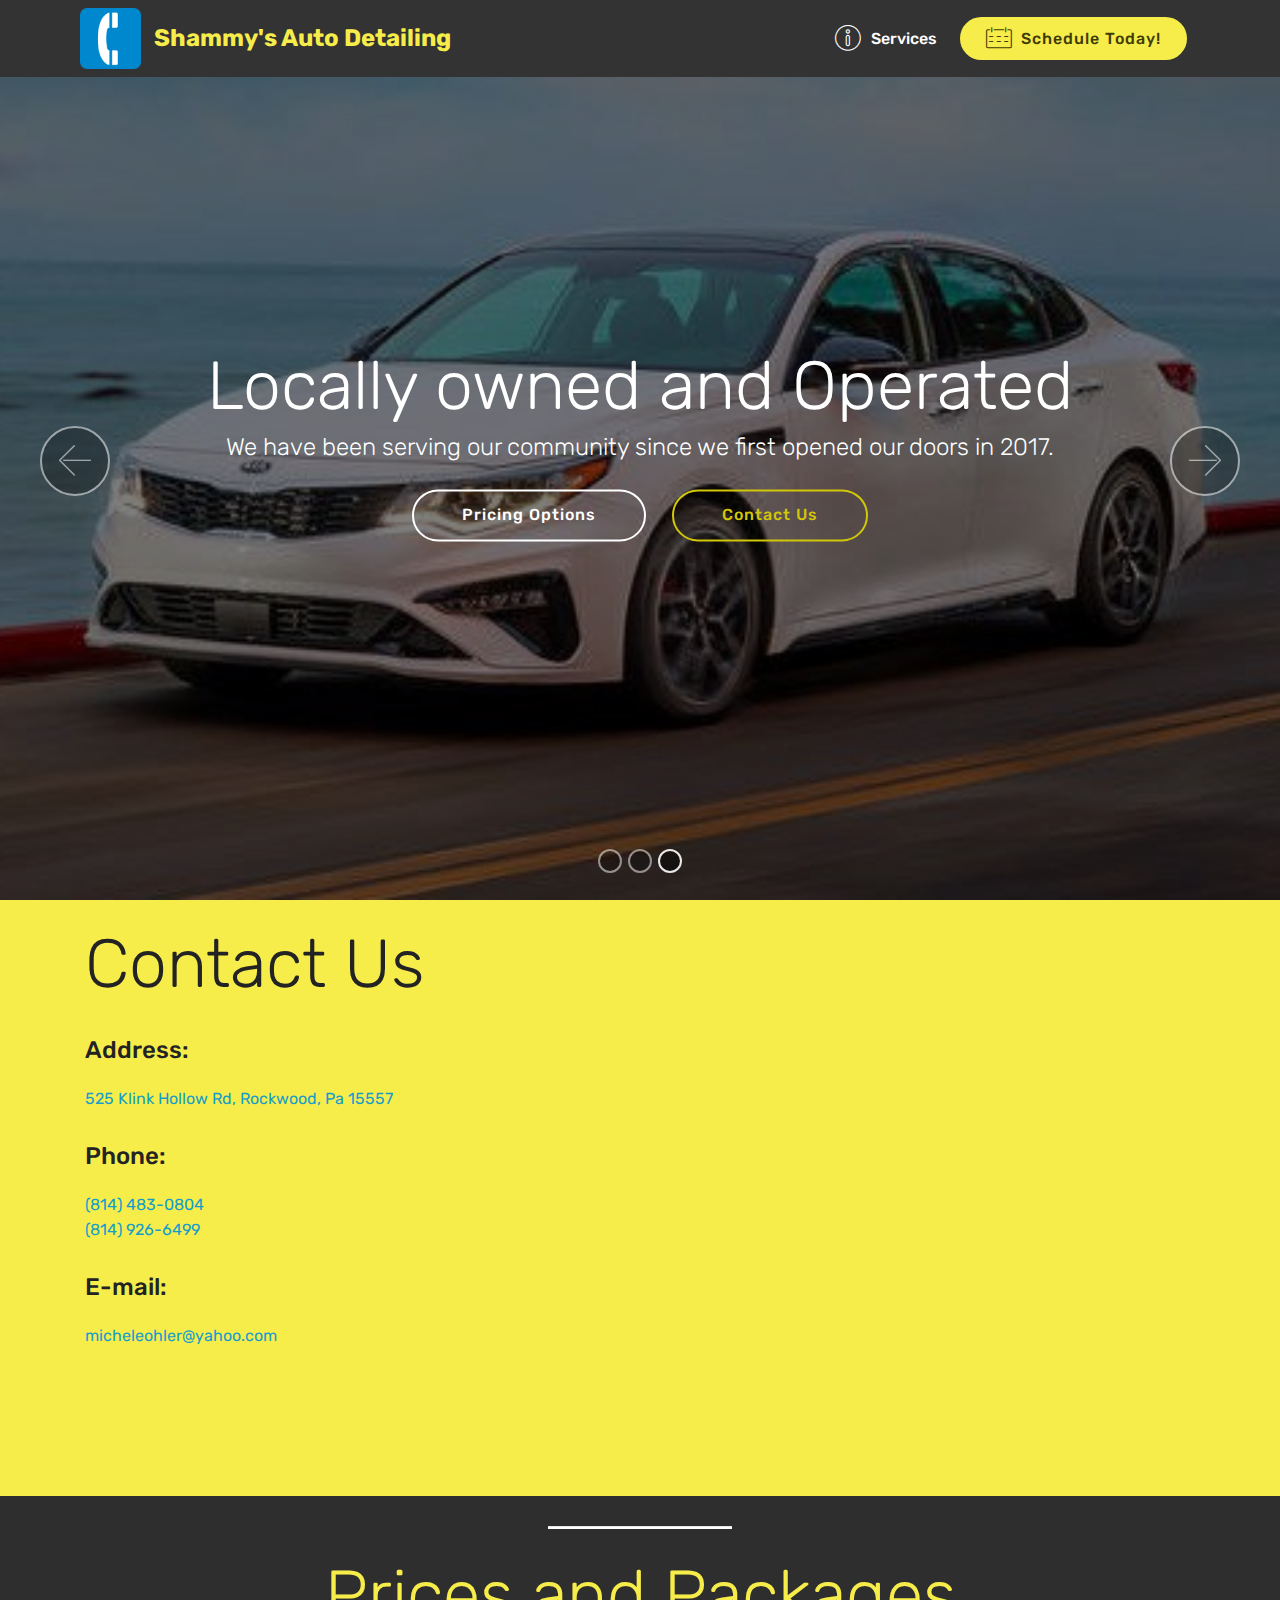
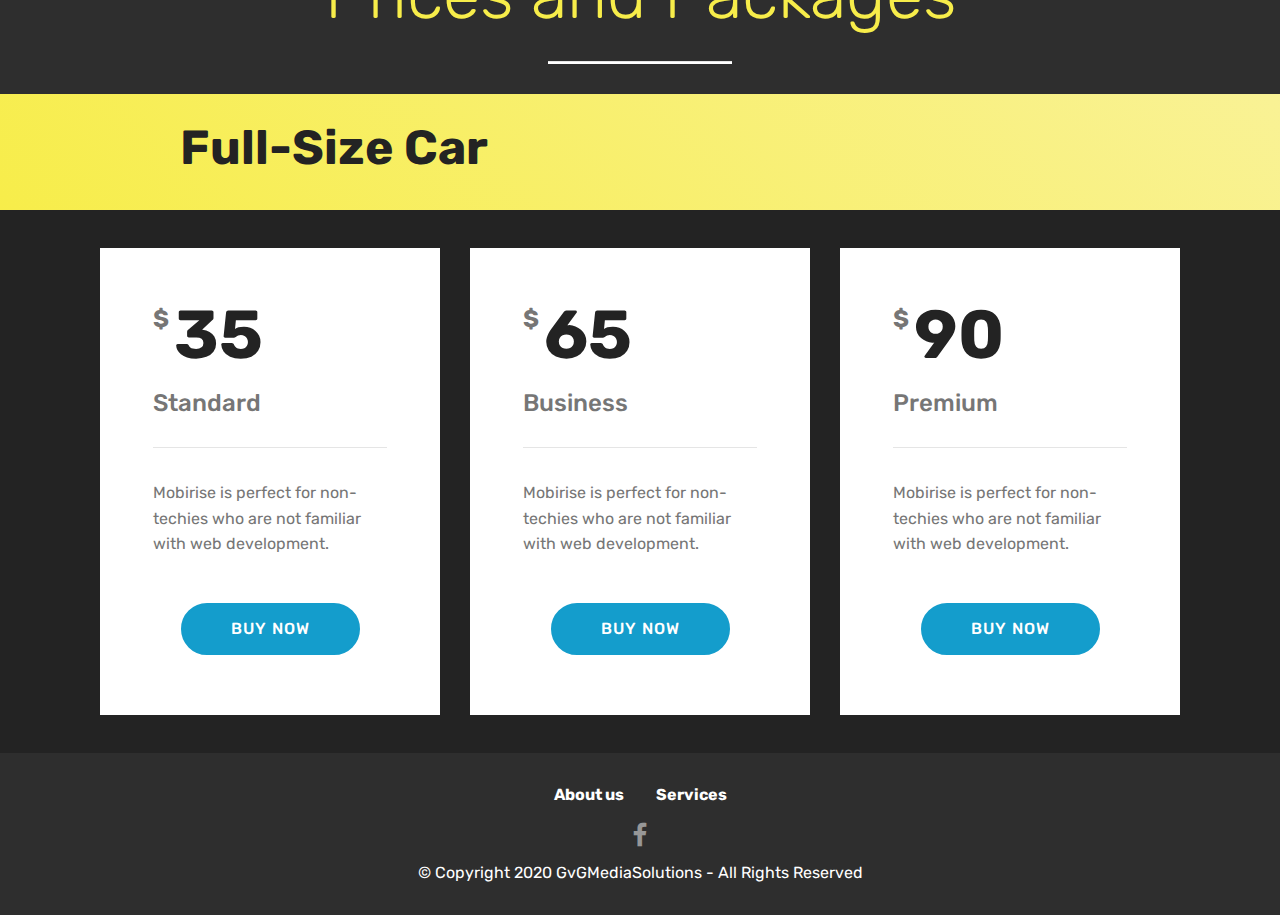
==== index.html @ 056a66da "create github pages" ====
<!DOCTYPE html>
<html  >
<head>
  <!-- Site made with Mobirise Website Builder v4.12.3, https://mobirise.com -->
  <meta charset="UTF-8">
  <meta http-equiv="X-UA-Compatible" content="IE=edge">
  <meta name="generator" content="Mobirise v4.12.3, mobirise.com">
  <meta name="viewport" content="width=device-width, initial-scale=1, minimum-scale=1">
  <link rel="shortcut icon" href="assets/images/mbr-96x96.png" type="image/x-icon">
  <meta name="description" content="">
  
  
  <title>Home</title>
  <link rel="stylesheet" href="assets/web/assets/mobirise-icons/mobirise-icons.css">
  <link rel="stylesheet" href="assets/bootstrap/css/bootstrap.min.css">
  <link rel="stylesheet" href="assets/bootstrap/css/bootstrap-grid.min.css">
  <link rel="stylesheet" href="assets/bootstrap/css/bootstrap-reboot.min.css">
  <link rel="stylesheet" href="assets/socicon/css/styles.css">
  <link rel="stylesheet" href="assets/dropdown/css/style.css">
  <link rel="stylesheet" href="assets/tether/tether.min.css">
  <link rel="stylesheet" href="assets/theme/css/style.css">
  <link rel="preload" as="style" href="assets/mobirise/css/mbr-additional.css"><link rel="stylesheet" href="assets/mobirise/css/mbr-additional.css" type="text/css">
  
  
  
</head>
<body>
  <section class="menu cid-s0RLnYPFOJ" once="menu" id="menu1-8">

    

    <nav class="navbar navbar-expand beta-menu navbar-dropdown align-items-center navbar-fixed-top navbar-toggleable-sm">
        <button class="navbar-toggler navbar-toggler-right" type="button" data-toggle="collapse" data-target="#navbarSupportedContent" aria-controls="navbarSupportedContent" aria-expanded="false" aria-label="Toggle navigation">
            <div class="hamburger">
                <span></span>
                <span></span>
                <span></span>
                <span></span>
            </div>
        </button>
        <div class="menu-logo">
            <div class="navbar-brand">
                <span class="navbar-logo">
                    <a href="tel:+1-814-483-0804">
                         <img src="assets/images/mbr-96x96.png" alt="" title="Give us a call!" style="height: 3.8rem;">
                    </a>
                </span>
                <span class="navbar-caption-wrap"><a class="navbar-caption text-success display-5" href="#top">
                        Shammy's Auto Detailing<br></a></span>
            </div>
        </div>
        <div class="collapse navbar-collapse" id="navbarSupportedContent">
            <ul class="navbar-nav nav-dropdown" data-app-modern-menu="true"><li class="nav-item">
                    <a class="nav-link link text-white display-4" href="index.html#content10-e"><span class="mbri-info mbr-iconfont mbr-iconfont-btn"></span>
                        
                        Services
                    </a>
                </li></ul>
            <div class="navbar-buttons mbr-section-btn"><a class="btn btn-sm btn-success display-4" href="index.html#contacts1-b"><span class="mbri-calendar mbr-iconfont mbr-iconfont-btn"></span>
                    
                    Schedule Today!</a></div>
        </div>
    </nav>
</section>

<section class="engine"><a href="https://mobirise.info/e">how to make a website for free</a></section><section class="carousel slide cid-s0RKMLuztm" data-interval="false" id="slider1-7">

    

    <div class="full-screen"><div class="mbr-slider slide carousel" data-keyboard="false" data-ride="carousel" data-interval="4000" data-pause="hover"><ol class="carousel-indicators"><li data-app-prevent-settings="" data-target="#slider1-7" data-slide-to="0"></li><li data-app-prevent-settings="" data-target="#slider1-7" data-slide-to="1"></li><li data-app-prevent-settings="" data-target="#slider1-7" class=" active" data-slide-to="2"></li></ol><div class="carousel-inner" role="listbox"><div class="carousel-item slider-fullscreen-image" data-bg-video-slide="false" style="background-image: url(assets/images/compact-car-640x420.jpeg);"><div class="container container-slide"><div class="image_wrapper"><div class="mbr-overlay"></div><img src="assets/images/compact-car-640x420.jpeg" alt="" title=""><div class="carousel-caption justify-content-center"><div class="col-10 align-center"><h2 class="mbr-fonts-style display-1">Affordable Prices</h2><p class="lead mbr-text mbr-fonts-style display-5">Showing your vehicle respect doesn't have to break the bank.<br>Our wide array of pricing options puts you in the driver's seat!</p><div class="mbr-section-btn" buttons="0"><a class="btn display-4 btn-white-outline" href="index.html#content10-e">Pricing Options<br></a> <a class="btn  display-4 btn-success-outline" href="index.html#contacts1-b">Contact Us</a></div></div></div></div></div></div><div class="carousel-item slider-fullscreen-image" data-bg-video-slide="false" style="background-image: url(assets/images/full-size-car-1-640x420.jpg);"><div class="container container-slide"><div class="image_wrapper"><div class="mbr-overlay"></div><img src="assets/images/full-size-car-1-640x420.jpg" alt="" title=""><div class="carousel-caption justify-content-center"><div class="col-10 align-center"><h2 class="mbr-fonts-style display-1">Expert Services</h2><p class="lead mbr-text mbr-fonts-style display-5">Our experienced team will always treat you and your ride with respect.</p><div class="mbr-section-btn" buttons="0"><a class="btn display-4 btn-white-outline" href="index.html#content10-e">Pricing Options</a> <a class="btn  display-4 btn-success-outline" href="index.html#contacts1-b">Contact Us</a></div></div></div></div></div></div><div class="carousel-item slider-fullscreen-image active" data-bg-video-slide="false" style="background-image: url(assets/images/mid-size-car-640x420.jpeg);"><div class="container container-slide"><div class="image_wrapper"><div class="mbr-overlay"></div><img src="assets/images/mid-size-car-640x420.jpeg" alt="" title=""><div class="carousel-caption justify-content-center"><div class="col-10 align-center"><h2 class="mbr-fonts-style display-1">Locally owned and Operated</h2><p class="lead mbr-text mbr-fonts-style display-5">We have been serving our community since we first opened our doors in 2017.</p><div class="mbr-section-btn" buttons="0"><a class="btn display-4 btn-white-outline" href="index.html#content10-e">Pricing Options</a> <a class="btn  display-4 btn-success-outline" href="index.html#contacts1-b">Contact Us</a></div></div></div></div></div></div></div><a data-app-prevent-settings="" class="carousel-control carousel-control-prev" role="button" data-slide="prev" href="#slider1-7"><span aria-hidden="true" class="mbri-left mbr-iconfont"></span><span class="sr-only">Previous</span></a><a data-app-prevent-settings="" class="carousel-control carousel-control-next" role="button" data-slide="next" href="#slider1-7"><span aria-hidden="true" class="mbri-right mbr-iconfont"></span><span class="sr-only">Next</span></a></div></div>

</section>

<section class="mbr-section contacts1 cid-s0RO1KtaMz" id="contacts1-b">
    <!---->
    
    <!---->
    <!--Overlay-->
    
    <!--Container-->
    <div class="container">
        <div class="row">
            <!--Titles-->
            <div class="title col-12">
                <h2 class="align-left mbr-fonts-style display-1">
                    Contact Us</h2>
                
            </div>
            <!--Left-->
            <div class="col-12 col-md-6">
                <div class="left-block wrapper">
                    <div class="b b-adress">
                        <h5 class="align-left mbr-fonts-style m-0 display-5">
                            Address:
                        </h5>
                        <p class="mbr-text align-left mbr-fonts-style display-7">
                            <a href="https://www.google.com/maps/place/525+Klink+Hollow+Rd,+Rockwood,+PA+15557/@39.9660548,-79.2275883,17z/data=!3m1!4b1!4m5!3m4!1s0x89cacfdef602b853:0x58b7251fb67d202b!8m2!3d39.9660507!4d-79.2253996" target="_blank">525 Klink Hollow Rd, Rockwood, Pa 15557</a>
                        </p>
                    </div>
                    <div class="b b-phone">
                        <h5 class="align-left mbr-fonts-style m-0 display-5">
                            Phone:
                        </h5>
                        <p class="mbr-text align-left mbr-fonts-style display-7"><a href="tel:+1-814-483-0804">(814) 483-0804</a><br><a href="tel:+1-814-926-6499" class="text-primary">(814) 926-6499</a></p>
                    </div>
                    <div class="b b-mail">
                        <h5 class="align-left mbr-fonts-style m-0 display-5">
                            E-mail:
                        </h5>
                        <p class="mbr-text align-left mbr-fonts-style display-7">
                            <a href="mailto:micheleohler@yahoo.com">micheleohler@yahoo.com</a></p>
                    </div>
                </div>
            </div>
            <!--Right-->
            <div class="col-12 col-md-6">
                <div class="google-map"><iframe frameborder="0" style="border:0" src="https://www.google.com/maps/embed/v1/place?key=AIzaSyCy9r70T3NYf3PhvVflTo0_zdif2_IoIYs&amp;q=place_id:ChIJU7gC9t7PyokRKyB9th8lt1g" allowfullscreen=""></iframe></div>
            </div>
        </div>
    </div>
</section>

<section class="mbr-section article content10 cid-s0S6Lkso1e" id="content10-e">
    
     

    <div class="container">
        <div class="inner-container" style="width: 66%;">
            <hr class="line" style="width: 25%;">
            <div class="section-text align-center mbr-white mbr-fonts-style display-1">Prices and Packages</div>
            <hr class="line" style="width: 25%;">
        </div>
    </div>
</section>

<section class="mbr-section info1 cid-s0SrAAc7eD" id="info1-i">

    

    
    <div class="container">
        <div class="row justify-content-center content-row">
            <div class="media-container-column title col-12 col-lg-7 col-md-6">
                
                <h2 class="align-left mbr-bold mbr-fonts-style display-2">
                    Full-Size Car</h2>
            </div>
            <div class="media-container-column col-12 col-lg-3 col-md-4">
                
            </div>
        </div>
    </div>
</section>

<section class="pricing-table3 cid-s0RNP1PR8W" id="pricing-tables3-a">

    

    
    <div class="container">
        <div class="media-container-row">
            <div class=" col-12 col-lg-4 col-md-6 my-2">
                <div class="pricing">
                    <div class="plan-header">
                        <div class="plan-price">
                            <span class="price-value mbr-fonts-style display-5">
                                $
                            </span>
                            <span class="price-figure mbr-fonts-style display-1">
                                35
                            </span>
                            <h3 class="plan-title mbr-fonts-style display-5">
                                Standard
                            </h3>
                            <hr>
                        </div>
                    </div>
                    <div class="plan-body">
                        <p class="mbr-text mbr-fonts-style display-7">
                            Mobirise is perfect for non-techies who are not familiar with web development.
                        </p>
                        <div class="mbr-section-btn pt-4 text-center">
                            <a href="https://mobirise.co" class="btn btn-primary display-4">BUY NOW</a>
                        </div>
                    </div>
                </div>
            </div>

            <div class="col-12 col-lg-4 col-md-6 my-2">
                <div class="pricing">
                    <div class="plan-header">
                        <div class="plan-price">
                            <span class="price-value mbr-fonts-style display-5">
                                $
                            </span>
                            <span class="price-figure mbr-fonts-style display-1">
                                65
                            </span>
                            <h3 class="plan-title mbr-fonts-style display-5">
                                Business
                            </h3>
                            <hr>
                        </div>
                    </div>
                    <div class="plan-body">
                        <p class="mbr-text mbr-fonts-style display-7">
                            Mobirise is perfect for non-techies who are not familiar with web development.
                        </p>
                        <div class="mbr-section-btn pt-4 text-center">
                            <a href="https://mobirise.co" class="btn btn-primary display-4">BUY NOW</a>
                        </div>
                    </div>
                </div>
            </div>

            <div class="col-12 col-lg-4 col-md-6 my-2">
                <div class="pricing">
                    <div class="plan-header">
                        <div class="plan-price">
                            <span class="price-value mbr-fonts-style display-5">
                                $
                            </span>
                            <span class="price-figure mbr-fonts-style display-1">
                                90
                            </span>
                            <h3 class="plan-title mbr-fonts-style display-5">
                                Premium
                            </h3>
                            <hr>
                        </div>
                    </div>
                    <div class="plan-body ">
                        <p class="mbr-text mbr-fonts-style display-7">
                            Mobirise is perfect for non-techies who are not familiar with web development.
                        </p>
                        <div class="mbr-section-btn pt-4 text-center">
                            <a href="https://mobirise.co" class="btn btn-primary display-4">BUY NOW</a>
                        </div>
                    </div>
                </div>
            </div>

        </div>
    </div>
</section>

<section once="footers" class="cid-s0RPEwHjne" id="footer7-c">

    

    

    <div class="container">
        <div class="media-container-row align-center mbr-white">
            <div class="row row-links">
                <ul class="foot-menu">
                    
                    
                    
                    
                    
                <li class="foot-menu-item mbr-fonts-style display-7">
                        <a class="text-white mbr-bold" href="index.html#contacts1-b" target="_blank">About us</a>
                    </li><li class="foot-menu-item mbr-fonts-style display-7">
                        <a class="text-white mbr-bold" href="index.html#content10-e" target="_blank">Services</a>
                    </li></ul>
            </div>
            <div class="row social-row">
                <div class="social-list align-right pb-2">
                    
                    
                    
                    
                    
                    
                <div class="soc-item">
                        <a href="https://www.facebook.com/ShammysAutoDetailing/" target="_blank">
                            <span class="mbr-iconfont mbr-iconfont-social socicon-facebook socicon"></span>
                        </a>
                    </div></div>
            </div>
            <div class="row row-copirayt">
                <p class="mbr-text mb-0 mbr-fonts-style mbr-white align-center display-7">
                    © Copyright 2020 GvGMediaSolutions - All Rights Reserved
                </p>
            </div>
        </div>
    </div>
</section>


  <script src="assets/web/assets/jquery/jquery.min.js"></script>
  <script src="assets/popper/popper.min.js"></script>
  <script src="assets/bootstrap/js/bootstrap.min.js"></script>
  <script src="assets/smoothscroll/smooth-scroll.js"></script>
  <script src="assets/dropdown/js/nav-dropdown.js"></script>
  <script src="assets/dropdown/js/navbar-dropdown.js"></script>
  <script src="assets/tether/tether.min.js"></script>
  <script src="assets/ytplayer/jquery.mb.ytplayer.min.js"></script>
  <script src="assets/vimeoplayer/jquery.mb.vimeo_player.js"></script>
  <script src="assets/bootstrapcarouselswipe/bootstrap-carousel-swipe.js"></script>
  <script src="assets/touchswipe/jquery.touch-swipe.min.js"></script>
  <script src="assets/theme/js/script.js"></script>
  <script src="assets/slidervideo/script.js"></script>
  
  
</body>
</html>
---- assets/web/assets/mobirise-icons/mobirise-icons.css ----
@font-face {
  font-family: 'MobiriseIcons';
  src:  url('mobirise-icons.eot?spat4u');
  src:  url('mobirise-icons.eot?spat4u#iefix') format('embedded-opentype'),
    url('mobirise-icons.ttf?spat4u') format('truetype'),
    url('mobirise-icons.woff?spat4u') format('woff'),
    url('mobirise-icons.svg?spat4u#MobiriseIcons') format('svg');
  font-weight: normal;
  font-style: normal;
  font-display: swap;
}

[class^="mbri-"], [class*=" mbri-"] {
  /* use !important to prevent issues with browser extensions that change fonts */
  font-family: MobiriseIcons !important;
  speak: none;
  font-style: normal;
  font-weight: normal;
  font-variant: normal;
  text-transform: none;
  line-height: 1;

  /* Better Font Rendering =========== */
  -webkit-font-smoothing: antialiased;
  -moz-osx-font-smoothing: grayscale;
}

.mbri-add-submenu:before {
  content: "\e900";
}
.mbri-alert:before {
  content: "\e901";
}
.mbri-align-center:before {
  content: "\e902";
}
.mbri-align-justify:before {
  content: "\e903";
}
.mbri-align-left:before {
  content: "\e904";
}
.mbri-align-right:before {
  content: "\e905";
}
.mbri-android:before {
  content: "\e906";
}
.mbri-apple:before {
  content: "\e907";
}
.mbri-arrow-down:before {
  content: "\e908";
}
.mbri-arrow-next:before {
  content: "\e909";
}
.mbri-arrow-prev:before {
  content: "\e90a";
}
.mbri-arrow-up:before {
  content: "\e90b";
}
.mbri-bold:before {
  content: "\e90c";
}
.mbri-bookmark:before {
  content: "\e90d";
}
.mbri-bootstrap:before {
  content: "\e90e";
}
.mbri-briefcase:before {
  content: "\e90f";
}
.mbri-browse:before {
  content: "\e910";
}
.mbri-bulleted-list:before {
  content: "\e911";
}
.mbri-calendar:before {
  content: "\e912";
}
.mbri-camera:before {
  content: "\e913";
}
.mbri-cart-add:before {
  content: "\e914";
}
.mbri-cart-full:before {
  content: "\e915";
}
.mbri-cash:before {
  content: "\e916";
}
.mbri-change-style:before {
  content: "\e917";
}
.mbri-chat:before {
  content: "\e918";
}
.mbri-clock:before {
  content: "\e919";
}
.mbri-close:before {
  content: "\e91a";
}
.mbri-cloud:before {
  content: "\e91b";
}
.mbri-code:before {
  content: "\e91c";
}
.mbri-contact-form:before {
  content: "\e91d";
}
.mbri-credit-card:before {
  content: "\e91e";
}
.mbri-cursor-click:before {
  content: "\e91f";
}
.mbri-cust-feedback:before {
  content: "\e920";
}
.mbri-database:before {
  content: "\e921";
}
.mbri-delivery:before {
  content: "\e922";
}
.mbri-desktop:before {
  content: "\e923";
}
.mbri-devices:before {
  content: "\e924";
}
.mbri-down:before {
  content: "\e925";
}
.mbri-download:before {
  content: "\e989";
}
.mbri-drag-n-drop:before {
  content: "\e927";
}
.mbri-drag-n-drop2:before {
  content: "\e928";
}
.mbri-edit:before {
  content: "\e929";
}
.mbri-edit2:before {
  content: "\e92a";
}
.mbri-error:before {
  content: "\e92b";
}
.mbri-extension:before {
  content: "\e92c";
}
.mbri-features:before {
  content: "\e92d";
}
.mbri-file:before {
  content: "\e92e";
}
.mbri-flag:before {
  content: "\e92f";
}
.mbri-folder:before {
  content: "\e930";
}
.mbri-gift:before {
  content: "\e931";
}
.mbri-github:before {
  content: "\e932";
}
.mbri-globe:before {
  content: "\e933";
}
.mbri-globe-2:before {
  content: "\e934";
}
.mbri-growing-chart:before {
  content: "\e935";
}
.mbri-hearth:before {
  content: "\e936";
}
.mbri-help:before {
  content: "\e937";
}
.mbri-home:before {
  content: "\e938";
}
.mbri-hot-cup:before {
  content: "\e939";
}
.mbri-idea:before {
  content: "\e93a";
}
.mbri-image-gallery:before {
  content: "\e93b";
}
.mbri-image-slider:before {
  content: "\e93c";
}
.mbri-info:before {
  content: "\e93d";
}
.mbri-italic:before {
  content: "\e93e";
}
.mbri-key:before {
  content: "\e93f";
}
.mbri-laptop:before {
  content: "\e940";
}
.mbri-layers:before {
  content: "\e941";
}
.mbri-left-right:before {
  content: "\e942";
}
.mbri-left:before {
  content: "\e943";
}
.mbri-letter:before {
  content: "\e944";
}
.mbri-like:before {
  content: "\e945";
}
.mbri-link:before {
  content: "\e946";
}
.mbri-lock:before {
  content: "\e947";
}
.mbri-login:before {
  content: "\e948";
}
.mbri-logout:before {
  content: "\e949";
}
.mbri-magic-stick:before {
  content: "\e94a";
}
.mbri-map-pin:before {
  content: "\e94b";
}
.mbri-menu:before {
  content: "\e94c";
}
.mbri-mobile:before {
  content: "\e94d";
}
.mbri-mobile2:before {
  content: "\e94e";
}
.mbri-mobirise:before {
  content: "\e94f";
}
.mbri-more-horizontal:before {
  content: "\e950";
}
.mbri-more-vertical:before {
  content: "\e951";
}
.mbri-music:before {
  content: "\e952";
}
.mbri-new-file:before {
  content: "\e953";
}
.mbri-numbered-list:before {
  content: "\e954";
}
.mbri-opened-folder:before {
  content: "\e955";
}
.mbri-pages:before {
  content: "\e956";
}
.mbri-paper-plane:before {
  content: "\e957";
}
.mbri-paperclip:before {
  content: "\e958";
}
.mbri-photo:before {
  content: "\e959";
}
.mbri-photos:before {
  content: "\e95a";
}
.mbri-pin:before {
  content: "\e95b";
}
.mbri-play:before {
  content: "\e95c";
}
.mbri-plus:before {
  content: "\e95d";
}
.mbri-preview:before {
  content: "\e95e";
}
.mbri-print:before {
  content: "\e95f";
}
.mbri-protect:before {
  content: "\e960";
}
.mbri-question:before {
  content: "\e961";
}
.mbri-quote-left:before {
  content: "\e962";
}
.mbri-quote-right:before {
  content: "\e963";
}
.mbri-refresh:before {
  content: "\e964";
}
.mbri-responsive:before {
  content: "\e965";
}
.mbri-right:before {
  content: "\e966";
}
.mbri-rocket:before {
  content: "\e967";
}
.mbri-sad-face:before {
  content: "\e968";
}
.mbri-sale:before {
  content: "\e969";
}
.mbri-save:before {
  content: "\e96a";
}
.mbri-search:before {
  content: "\e96b";
}
.mbri-setting:before {
  content: "\e96c";
}
.mbri-setting2:before {
  content: "\e96d";
}
.mbri-setting3:before {
  content: "\e96e";
}
.mbri-share:before {
  content: "\e96f";
}
.mbri-shopping-bag:before {
  content: "\e970";
}
.mbri-shopping-basket:before {
  content: "\e971";
}
.mbri-shopping-cart:before {
  content: "\e972";
}
.mbri-sites:before {
  content: "\e973";
}
.mbri-smile-face:before {
  content: "\e974";
}
.mbri-speed:before {
  content: "\e975";
}
.mbri-star:before {
  content: "\e976";
}
.mbri-success:before {
  content: "\e977";
}
.mbri-sun:before {
  content: "\e978";
}
.mbri-sun2:before {
  content: "\e979";
}
.mbri-tablet:before {
  content: "\e97a";
}
.mbri-tablet-vertical:before {
  content: "\e97b";
}
.mbri-target:before {
  content: "\e97c";
}
.mbri-timer:before {
  content: "\e97d";
}
.mbri-to-ftp:before {
  content: "\e97e";
}
.mbri-to-local-drive:before {
  content: "\e97f";
}
.mbri-touch-swipe:before {
  content: "\e980";
}
.mbri-touch:before {
  content: "\e981";
}
.mbri-trash:before {
  content: "\e982";
}
.mbri-underline:before {
  content: "\e983";
}
.mbri-unlink:before {
  content: "\e984";
}
.mbri-unlock:before {
  content: "\e985";
}
.mbri-up-down:before {
  content: "\e986";
}
.mbri-up:before {
  content: "\e987";
}
.mbri-update:before {
  content: "\e988";
}
.mbri-upload:before {
 content: "\e926"; 
}
.mbri-user:before {
  content: "\e98a";
}
.mbri-user2:before {
  content: "\e98b";
}
.mbri-users:before {
  content: "\e98c";
}
.mbri-video:before {
  content: "\e98d";
}
.mbri-video-play:before {
  content: "\e98e";
}
.mbri-watch:before {
  content: "\e98f";
}
.mbri-website-theme:before {
  content: "\e990";
}
.mbri-wifi:before {
  content: "\e991";
}
.mbri-windows:before {
  content: "\e992";
}
.mbri-zoom-out:before {
  content: "\e993";
}
.mbri-redo:before {
  content: "\e994";
}
.mbri-undo:before {
  content: "\e995";
}
---- assets/socicon/css/styles.css ----
@charset "UTF-8";

@font-face {
  font-family: 'Socicon';
  src:  url('../fonts/socicon.eot');
  src:  url('../fonts/socicon.eot?#iefix') format('embedded-opentype'),
    url('../fonts/socicon.woff2') format('woff2'),
    url('../fonts/socicon.ttf') format('truetype'),
    url('../fonts/socicon.woff') format('woff'),
    url('../fonts/socicon.svg#socicon') format('svg');
  font-weight: normal;
  font-style: normal;
}

[data-icon]:before {
  font-family: "socicon" !important;
  content: attr(data-icon);
  font-style: normal !important;
  font-weight: normal !important;
  font-variant: normal !important;
  text-transform: none !important;
  speak: none;
  line-height: 1;
  -webkit-font-smoothing: antialiased;
  -moz-osx-font-smoothing: grayscale;
}

[class^="socicon-"], [class*=" socicon-"] {
  /* use !important to prevent issues with browser extensions that change fonts */
  font-family: 'Socicon' !important;
  speak: none;
  font-style: normal;
  font-weight: normal;
  font-variant: normal;
  text-transform: none;
  line-height: 1;

  /* Better Font Rendering =========== */
  -webkit-font-smoothing: antialiased;
  -moz-osx-font-smoothing: grayscale;
}

.socicon-eitaa:before {
  content: "\e97c";
}
.socicon-soroush:before {
  content: "\e97d";
}
.socicon-bale:before {
  content: "\e97e";
}
.socicon-zazzle:before {
  content: "\e97b";
}
.socicon-society6:before {
  content: "\e97a";
}
.socicon-redbubble:before {
  content: "\e979";
}
.socicon-avvo:before {
  content: "\e978";
}
.socicon-stitcher:before {
  content: "\e977";
}
.socicon-googlehangouts:before {
  content: "\e974";
}
.socicon-dlive:before {
  content: "\e975";
}
.socicon-vsco:before {
  content: "\e976";
}
.socicon-flipboard:before {
  content: "\e973";
}
.socicon-ubuntu:before {
  content: "\e958";
}
.socicon-artstation:before {
  content: "\e959";
}
.socicon-invision:before {
  content: "\e95a";
}
.socicon-torial:before {
  content: "\e95b";
}
.socicon-collectorz:before {
  content: "\e95c";
}
.socicon-seenthis:before {
  content: "\e95d";
}
.socicon-googleplaymusic:before {
  content: "\e95e";
}
.socicon-debian:before {
  content: "\e95f";
}
.socicon-filmfreeway:before {
  content: "\e960";
}
.socicon-gnome:before {
  content: "\e961";
}
.socicon-itchio:before {
  content: "\e962";
}
.socicon-jamendo:before {
  content: "\e963";
}
.socicon-mix:before {
  content: "\e964";
}
.socicon-sharepoint:before {
  content: "\e965";
}
.socicon-tinder:before {
  content: "\e966";
}
.socicon-windguru:before {
  content: "\e967";
}
.socicon-cdbaby:before {
  content: "\e968";
}
.socicon-elementaryos:before {
  content: "\e969";
}
.socicon-stage32:before {
  content: "\e96a";
}
.socicon-tiktok:before {
  content: "\e96b";
}
.socicon-gitter:before {
  content: "\e96c";
}
.socicon-letterboxd:before {
  content: "\e96d";
}
.socicon-threema:before {
  content: "\e96e";
}
.socicon-splice:before {
  content: "\e96f";
}
.socicon-metapop:before {
  content: "\e970";
}
.socicon-naver:before {
  content: "\e971";
}
.socicon-remote:before {
  content: "\e972";
}
.socicon-internet:before {
  content: "\e957";
}
.socicon-moddb:before {
  content: "\e94b";
}
.socicon-indiedb:before {
  content: "\e94c";
}
.socicon-traxsource:before {
  content: "\e94d";
}
.socicon-gamefor:before {
  content: "\e94e";
}
.socicon-pixiv:before {
  content: "\e94f";
}
.socicon-myanimelist:before {
  content: "\e950";
}
.socicon-blackberry:before {
  content: "\e951";
}
.socicon-wickr:before {
  content: "\e952";
}
.socicon-spip:before {
  content: "\e953";
}
.socicon-napster:before {
  content: "\e954";
}
.socicon-beatport:before {
  content: "\e955";
}
.socicon-hackerone:before {
  content: "\e956";
}
.socicon-hackernews:before {
  content: "\e946";
}
.socicon-smashwords:before {
  content: "\e947";
}
.socicon-kobo:before {
  content: "\e948";
}
.socicon-bookbub:before {
  content: "\e949";
}
.socicon-mailru:before {
  content: "\e94a";
}
.socicon-gitlab:before {
  content: "\e945";
}
.socicon-instructables:before {
  content: "\e944";
}
.socicon-portfolio:before {
  content: "\e943";
}
.socicon-codered:before {
  content: "\e940";
}
.socicon-origin:before {
  content: "\e941";
}
.socicon-nextdoor:before {
  content: "\e942";
}
.socicon-udemy:before {
  content: "\e93f";
}
.socicon-livemaster:before {
  content: "\e93e";
}
.socicon-crunchbase:before {
  content: "\e93b";
}
.socicon-homefy:before {
  content: "\e93c";
}
.socicon-calendly:before {
  content: "\e93d";
}
.socicon-realtor:before {
  content: "\e90f";
}
.socicon-tidal:before {
  content: "\e910";
}
.socicon-qobuz:before {
  content: "\e911";
}
.socicon-natgeo:before {
  content: "\e912";
}
.socicon-mastodon:before {
  content: "\e913";
}
.socicon-unsplash:before {
  content: "\e914";
}
.socicon-homeadvisor:before {
  content: "\e915";
}
.socicon-angieslist:before {
  content: "\e916";
}
.socicon-codepen:before {
  content: "\e917";
}
.socicon-slack:before {
  content: "\e918";
}
.socicon-openaigym:before {
  content: "\e919";
}
.socicon-logmein:before {
  content: "\e91a";
}
.socicon-fiverr:before {
  content: "\e91b";
}
.socicon-gotomeeting:before {
  content: "\e91c";
}
.socicon-aliexpress:before {
  content: "\e91d";
}
.socicon-guru:before {
  content: "\e91e";
}
.socicon-appstore:before {
  content: "\e91f";
}
.socicon-homes:before {
  content: "\e920";
}
.socicon-zoom:before {
  content: "\e921";
}
.socicon-alibaba:before {
  content: "\e922";
}
.socicon-craigslist:before {
  content: "\e923";
}
.socicon-wix:before {
  content: "\e924";
}
.socicon-redfin:before {
  content: "\e925";
}
.socicon-googlecalendar:before {
  content: "\e926";
}
.socicon-shopify:before {
  content: "\e927";
}
.socicon-freelancer:before {
  content: "\e928";
}
.socicon-seedrs:before {
  content: "\e929";
}
.socicon-bing:before {
  content: "\e92a";
}
.socicon-doodle:before {
  content: "\e92b";
}
.socicon-bonanza:before {
  content: "\e92c";
}
.socicon-squarespace:before {
  content: "\e92d";
}
.socicon-toptal:before {
  content: "\e92e";
}
.socicon-gust:before {
  content: "\e92f";
}
.socicon-ask:before {
  content: "\e930";
}
.socicon-trulia:before {
  content: "\e931";
}
.socicon-loomly:before {
  content: "\e932";
}
.socicon-ghost:before {
  content: "\e933";
}
.socicon-upwork:before {
  content: "\e934";
}
.socicon-fundable:before {
  content: "\e935";
}
.socicon-booking:before {
  content: "\e936";
}
.socicon-googlemaps:before {
  content: "\e937";
}
.socicon-zillow:before {
  content: "\e938";
}
.socicon-niconico:before {
  content: "\e939";
}
.socicon-toneden:before {
  content: "\e93a";
}
.socicon-augment:before {
  content: "\e908";
}
.socicon-bitbucket:before {
  content: "\e909";
}
.socicon-fyuse:before {
  content: "\e90a";
}
.socicon-yt-gaming:before {
  content: "\e90b";
}
.socicon-sketchfab:before {
  content: "\e90c";
}
.socicon-mobcrush:before {
  content: "\e90d";
}
.socicon-microsoft:before {
  content: "\e90e";
}
.socicon-pandora:before {
  content: "\e907";
}
.socicon-messenger:before {
  content: "\e906";
}
.socicon-gamewisp:before {
  content: "\e905";
}
.socicon-bloglovin:before {
  content: "\e904";
}
.socicon-tunein:before {
  content: "\e903";
}
.socicon-gamejolt:before {
  content: "\e901";
}
.socicon-trello:before {
  content: "\e902";
}
.socicon-spreadshirt:before {
  content: "\e900";
}
.socicon-500px:before {
  content: "\e000";
}
.socicon-8tracks:before {
  content: "\e001";
}
.socicon-airbnb:before {
  content: "\e002";
}
.socicon-alliance:before {
  content: "\e003";
}
.socicon-amazon:before {
  content: "\e004";
}
.socicon-amplement:before {
  content: "\e005";
}
.socicon-android:before {
  content: "\e006";
}
.socicon-angellist:before {
  content: "\e007";
}
.socicon-apple:before {
  content: "\e008";
}
.socicon-appnet:before {
  content: "\e009";
}
.socicon-baidu:before {
  content: "\e00a";
}
.socicon-bandcamp:before {
  content: "\e00b";
}
.socicon-battlenet:before {
  content: "\e00c";
}
.socicon-mixer:before {
  content: "\e00d";
}
.socicon-bebee:before {
  content: "\e00e";
}
.socicon-bebo:before {
  content: "\e00f";
}
.socicon-behance:before {
  content: "\e010";
}
.socicon-blizzard:before {
  content: "\e011";
}
.socicon-blogger:before {
  content: "\e012";
}
.socicon-buffer:before {
  content: "\e013";
}
.socicon-chrome:before {
  content: "\e014";
}
.socicon-coderwall:before {
  content: "\e015";
}
.socicon-curse:before {
  content: "\e016";
}
.socicon-dailymotion:before {
  content: "\e017";
}
.socicon-deezer:before {
  content: "\e018";
}
.socicon-delicious:before {
  content: "\e019";
}
.socicon-deviantart:before {
  content: "\e01a";
}
.socicon-diablo:before {
  content: "\e01b";
}
.socicon-digg:before {
  content: "\e01c";
}
.socicon-discord:before {
  content: "\e01d";
}
.socicon-disqus:before {
  content: "\e01e";
}
.socicon-douban:before {
  content: "\e01f";
}
.socicon-draugiem:before {
  content: "\e020";
}
.socicon-dribbble:before {
  content: "\e021";
}
.socicon-drupal:before {
  content: "\e022";
}
.socicon-ebay:before {
  content: "\e023";
}
.socicon-ello:before {
  content: "\e024";
}
.socicon-endomodo:before {
  content: "\e025";
}
.socicon-envato:before {
  content: "\e026";
}
.socicon-etsy:before {
  content: "\e027";
}
.socicon-facebook:before {
  content: "\e028";
}
.socicon-feedburner:before {
  content: "\e029";
}
.socicon-filmweb:before {
  content: "\e02a";
}
.socicon-firefox:before {
  content: "\e02b";
}
.socicon-flattr:before {
  content: "\e02c";
}
.socicon-flickr:before {
  content: "\e02d";
}
.socicon-formulr:before {
  content: "\e02e";
}
.socicon-forrst:before {
  content: "\e02f";
}
.socicon-foursquare:before {
  content: "\e030";
}
.socicon-friendfeed:before {
  content: "\e031";
}
.socicon-github:before {
  content: "\e032";
}
.socicon-goodreads:before {
  content: "\e033";
}
.socicon-google:before {
  content: "\e034";
}
.socicon-googlescholar:before {
  content: "\e035";
}
.socicon-googlegroups:before {
  content: "\e036";
}
.socicon-googlephotos:before {
  content: "\e037";
}
.socicon-googleplus:before {
  content: "\e038";
}
.socicon-grooveshark:before {
  content: "\e039";
}
.socicon-hackerrank:before {
  content: "\e03a";
}
.socicon-hearthstone:before {
  content: "\e03b";
}
.socicon-hellocoton:before {
  content: "\e03c";
}
.socicon-heroes:before {
  content: "\e03d";
}
.socicon-smashcast:before {
  content: "\e03e";
}
.socicon-horde:before {
  content: "\e03f";
}
.socicon-houzz:before {
  content: "\e040";
}
.socicon-icq:before {
  content: "\e041";
}
.socicon-identica:before {
  content: "\e042";
}
.socicon-imdb:before {
  content: "\e043";
}
.socicon-instagram:before {
  content: "\e044";
}
.socicon-issuu:before {
  content: "\e045";
}
.socicon-istock:before {
  content: "\e046";
}
.socicon-itunes:before {
  content: "\e047";
}
.socicon-keybase:before {
  content: "\e048";
}
.socicon-lanyrd:before {
  content: "\e049";
}
.socicon-lastfm:before {
  content: "\e04a";
}
.socicon-line:before {
  content: "\e04b";
}
.socicon-linkedin:before {
  content: "\e04c";
}
.socicon-livejournal:before {
  content: "\e04d";
}
.socicon-lyft:before {
  content: "\e04e";
}
.socicon-macos:before {
  content: "\e04f";
}
.socicon-mail:before {
  content: "\e050";
}
.socicon-medium:before {
  content: "\e051";
}
.socicon-meetup:before {
  content: "\e052";
}
.socicon-mixcloud:before {
  content: "\e053";
}
.socicon-modelmayhem:before {
  content: "\e054";
}
.socicon-mumble:before {
  content: "\e055";
}
.socicon-myspace:before {
  content: "\e056";
}
.socicon-newsvine:before {
  content: "\e057";
}
.socicon-nintendo:before {
  content: "\e058";
}
.socicon-npm:before {
  content: "\e059";
}
.socicon-odnoklassniki:before {
  content: "\e05a";
}
.socicon-openid:before {
  content: "\e05b";
}
.socicon-opera:before {
  content: "\e05c";
}
.socicon-outlook:before {
  content: "\e05d";
}
.socicon-overwatch:before {
  content: "\e05e";
}
.socicon-patreon:before {
  content: "\e05f";
}
.socicon-paypal:before {
  content: "\e060";
}
.socicon-periscope:before {
  content: "\e061";
}
.socicon-persona:before {
  content: "\e062";
}
.socicon-pinterest:before {
  content: "\e063";
}
.socicon-play:before {
  content: "\e064";
}
.socicon-player:before {
  content: "\e065";
}
.socicon-playstation:before {
  content: "\e066";
}
.socicon-pocket:before {
  content: "\e067";
}
.socicon-qq:before {
  content: "\e068";
}
.socicon-quora:before {
  content: "\e069";
}
.socicon-raidcall:before {
  content: "\e06a";
}
.socicon-ravelry:before {
  content: "\e06b";
}
.socicon-reddit:before {
  content: "\e06c";
}
.socicon-renren:before {
  content: "\e06d";
}
.socicon-researchgate:before {
  content: "\e06e";
}
.socicon-residentadvisor:before {
  content: "\e06f";
}
.socicon-reverbnation:before {
  content: "\e070";
}
.socicon-rss:before {
  content: "\e071";
}
.socicon-sharethis:before {
  content: "\e072";
}
.socicon-skype:before {
  content: "\e073";
}
.socicon-slideshare:before {
  content: "\e074";
}
.socicon-smugmug:before {
  content: "\e075";
}
.socicon-snapchat:before {
  content: "\e076";
}
.socicon-songkick:before {
  content: "\e077";
}
.socicon-soundcloud:before {
  content: "\e078";
}
.socicon-spotify:before {
  content: "\e079";
}
.socicon-stackexchange:before {
  content: "\e07a";
}
.socicon-stackoverflow:before {
  content: "\e07b";
}
.socicon-starcraft:before {
  content: "\e07c";
}
.socicon-stayfriends:before {
  content: "\e07d";
}
.socicon-steam:before {
  content: "\e07e";
}
.socicon-storehouse:before {
  content: "\e07f";
}
.socicon-strava:before {
  content: "\e080";
}
.socicon-streamjar:before {
  content: "\e081";
}
.socicon-stumbleupon:before {
  content: "\e082";
}
.socicon-swarm:before {
  content: "\e083";
}
.socicon-teamspeak:before {
  content: "\e084";
}
.socicon-teamviewer:before {
  content: "\e085";
}
.socicon-technorati:before {
  content: "\e086";
}
.socicon-telegram:before {
  content: "\e087";
}
.socicon-tripadvisor:before {
  content: "\e088";
}
.socicon-tripit:before {
  content: "\e089";
}
.socicon-triplej:before {
  content: "\e08a";
}
.socicon-tumblr:before {
  content: "\e08b";
}
.socicon-twitch:before {
  content: "\e08c";
}
.socicon-twitter:before {
  content: "\e08d";
}
.socicon-uber:before {
  content: "\e08e";
}
.socicon-ventrilo:before {
  content: "\e08f";
}
.socicon-viadeo:before {
  content: "\e090";
}
.socicon-viber:before {
  content: "\e091";
}
.socicon-viewbug:before {
  content: "\e092";
}
.socicon-vimeo:before {
  content: "\e093";
}
.socicon-vine:before {
  content: "\e094";
}
.socicon-vkontakte:before {
  content: "\e095";
}
.socicon-warcraft:before {
  content: "\e096";
}
.socicon-wechat:before {
  content: "\e097";
}
.socicon-weibo:before {
  content: "\e098";
}
.socicon-whatsapp:before {
  content: "\e099";
}
.socicon-wikipedia:before {
  content: "\e09a";
}
.socicon-windows:before {
  content: "\e09b";
}
.socicon-wordpress:before {
  content: "\e09c";
}
.socicon-wykop:before {
  content: "\e09d";
}
.socicon-xbox:before {
  content: "\e09e";
}
.socicon-xing:before {
  content: "\e09f";
}
.socicon-yahoo:before {
  content: "\e0a0";
}
.socicon-yammer:before {
  content: "\e0a1";
}
.socicon-yandex:before {
  content: "\e0a2";
}
.socicon-yelp:before {
  content: "\e0a3";
}
.socicon-younow:before {
  content: "\e0a4";
}
.socicon-youtube:before {
  content: "\e0a5";
}
.socicon-zapier:before {
  content: "\e0a6";
}
.socicon-zerply:before {
  content: "\e0a7";
}
.socicon-zomato:before {
  content: "\e0a8";
}
.socicon-zynga:before {
  content: "\e0a9";
}
---- assets/dropdown/css/style.css ----
.navbar-dropdown {
  left: 0;
  padding: 0;
  position: absolute;
  right: 0;
  top: 0;
  transition: all 0.45s ease;
  z-index: 1030;
  background: #282828; }
  .navbar-dropdown .navbar-logo {
    margin-right: 0.8rem;
    transition: margin 0.3s ease-in-out;
    vertical-align: middle; }
    .navbar-dropdown .navbar-logo img {
      height: 3.125rem;
      transition: all 0.3s ease-in-out; }
    .navbar-dropdown .navbar-logo.mbr-iconfont {
      font-size: 3.125rem;
      line-height: 3.125rem; }
  .navbar-dropdown .navbar-caption {
    font-weight: 700;
    white-space: normal;
    vertical-align: -4px;
    line-height: 3.125rem !important; }
    .navbar-dropdown .navbar-caption, .navbar-dropdown .navbar-caption:hover {
      color: inherit;
      text-decoration: none; }
  .navbar-dropdown .mbr-iconfont + .navbar-caption {
    vertical-align: -1px; }
  .navbar-dropdown.navbar-fixed-top {
    position: fixed; }
  .navbar-dropdown .navbar-brand span {
    vertical-align: -4px; }
  .navbar-dropdown.bg-color.transparent {
    background: none; }
  .navbar-dropdown.navbar-short .navbar-brand {
    padding: 0.625rem 0; }
    .navbar-dropdown.navbar-short .navbar-brand span {
      vertical-align: -1px; }
  .navbar-dropdown.navbar-short .navbar-caption {
    line-height: 2.375rem !important;
    vertical-align: -2px; }
  .navbar-dropdown.navbar-short .navbar-logo {
    margin-right: 0.5rem; }
    .navbar-dropdown.navbar-short .navbar-logo img {
      height: 2.375rem; }
    .navbar-dropdown.navbar-short .navbar-logo.mbr-iconfont {
      font-size: 2.375rem;
      line-height: 2.375rem; }
  .navbar-dropdown.navbar-short .mbr-table-cell {
    height: 3.625rem; }
  .navbar-dropdown .navbar-close {
    left: 0.6875rem;
    position: fixed;
    top: 0.75rem;
    z-index: 1000; }
  .navbar-dropdown .hamburger-icon {
    content: "";
    display: inline-block;
    vertical-align: middle;
    width: 16px;
    -webkit-box-shadow: 0 -6px 0 1px #282828,0 0 0 1px #282828,0 6px 0 1px #282828;
    -moz-box-shadow: 0 -6px 0 1px #282828,0 0 0 1px #282828,0 6px 0 1px #282828;
    box-shadow: 0 -6px 0 1px #282828,0 0 0 1px #282828,0 6px 0 1px #282828; }

.dropdown-menu .dropdown-toggle[data-toggle="dropdown-submenu"]::after {
  border-bottom: 0.35em solid transparent;
  border-left: 0.35em solid;
  border-right: 0;
  border-top: 0.35em solid transparent;
  margin-left: 0.3rem; }

.dropdown-menu .dropdown-item:focus {
  outline: 0; }

.nav-dropdown {
  font-size: 0.75rem;
  font-weight: 500;
  height: auto !important; }
  .nav-dropdown .nav-btn {
    padding-left: 1rem; }
  .nav-dropdown .link {
    margin: .667em 1.667em;
    font-weight: 500;
    padding: 0;
    transition: color .2s ease-in-out; }
    .nav-dropdown .link.dropdown-toggle {
      margin-right: 2.583em; }
      .nav-dropdown .link.dropdown-toggle::after {
        margin-left: .25rem;
        border-top: 0.35em solid;
        border-right: 0.35em solid transparent;
        border-left: 0.35em solid transparent;
        border-bottom: 0; }
      .nav-dropdown .link.dropdown-toggle[aria-expanded="true"] {
        margin: 0;
        padding: 0.667em 3.263em  0.667em 1.667em; }
  .nav-dropdown .link::after,
  .nav-dropdown .dropdown-item::after {
    color: inherit; }
  .nav-dropdown .btn {
    font-size: 0.75rem;
    font-weight: 700;
    letter-spacing: 0;
    margin-bottom: 0;
    padding-left: 1.25rem;
    padding-right: 1.25rem; }
  .nav-dropdown .dropdown-menu {
    border-radius: 0;
    border: 0;
    left: 0;
    margin: 0;
    padding-bottom: 1.25rem;
    padding-top: 1.25rem;
    position: relative; }
  .nav-dropdown .dropdown-submenu {
    margin-left: 0.125rem;
    top: 0; }
  .nav-dropdown .dropdown-item {
    font-weight: 500;
    line-height: 2;
    padding: 0.3846em 4.615em 0.3846em 1.5385em;
    position: relative;
    transition: color .2s ease-in-out, background-color .2s ease-in-out; }
    .nav-dropdown .dropdown-item::after {
      margin-top: -0.3077em;
      position: absolute;
      right: 1.1538em;
      top: 50%; }
    .nav-dropdown .dropdown-item:focus, .nav-dropdown .dropdown-item:hover {
      background: none; }

@media (max-width: 767px) {
  .nav-dropdown.navbar-toggleable-sm {
    bottom: 0;
    display: none;
    left: 0;
    overflow-x: hidden;
    position: fixed;
    top: 0;
    transform: translateX(-100%);
    -ms-transform: translateX(-100%);
    -webkit-transform: translateX(-100%);
    width: 18.75rem;
    z-index: 999; } }
.nav-dropdown.navbar-toggleable-xl {
  bottom: 0;
  display: none;
  left: 0;
  overflow-x: hidden;
  position: fixed;
  top: 0;
  transform: translateX(-100%);
  -ms-transform: translateX(-100%);
  -webkit-transform: translateX(-100%);
  width: 18.75rem;
  z-index: 999; }

.nav-dropdown-sm {
  display: block !important;
  overflow-x: hidden;
  overflow: auto;
  padding-top: 3.875rem; }
  .nav-dropdown-sm::after {
    content: "";
    display: block;
    height: 3rem;
    width: 100%; }
  .nav-dropdown-sm.collapse.in ~ .navbar-close {
    display: block !important; }
  .nav-dropdown-sm.collapsing, .nav-dropdown-sm.collapse.in {
    transform: translateX(0);
    -ms-transform: translateX(0);
    -webkit-transform: translateX(0);
    transition: all 0.25s ease-out;
    -webkit-transition: all 0.25s ease-out;
    background: #282828; }
  .nav-dropdown-sm.collapsing[aria-expanded="false"] {
    transform: translateX(-100%);
    -ms-transform: translateX(-100%);
    -webkit-transform: translateX(-100%); }
  .nav-dropdown-sm .nav-item {
    display: block;
    margin-left: 0 !important;
    padding-left: 0; }
  .nav-dropdown-sm .link,
  .nav-dropdown-sm .dropdown-item {
    border-top: 1px dotted rgba(255, 255, 255, 0.1);
    font-size: 0.8125rem;
    line-height: 1.6;
    margin: 0 !important;
    padding: 0.875rem 2.4rem 0.875rem 1.5625rem !important;
    position: relative;
    white-space: normal; }
    .nav-dropdown-sm .link:focus, .nav-dropdown-sm .link:hover,
    .nav-dropdown-sm .dropdown-item:focus,
    .nav-dropdown-sm .dropdown-item:hover {
      background: rgba(0, 0, 0, 0.2) !important;
      color: #c0a375; }
  .nav-dropdown-sm .nav-btn {
    position: relative;
    padding: 1.5625rem 1.5625rem 0 1.5625rem; }
    .nav-dropdown-sm .nav-btn::before {
      border-top: 1px dotted rgba(255, 255, 255, 0.1);
      content: "";
      left: 0;
      position: absolute;
      top: 0;
      width: 100%; }
    .nav-dropdown-sm .nav-btn + .nav-btn {
      padding-top: 0.625rem; }
      .nav-dropdown-sm .nav-btn + .nav-btn::before {
        display: none; }
  .nav-dropdown-sm .btn {
    padding: 0.625rem 0; }
  .nav-dropdown-sm .dropdown-toggle[data-toggle="dropdown-submenu"]::after {
    margin-left: .25rem;
    border-top: 0.35em solid;
    border-right: 0.35em solid transparent;
    border-left: 0.35em solid transparent;
    border-bottom: 0; }
  .nav-dropdown-sm .dropdown-toggle[data-toggle="dropdown-submenu"][aria-expanded="true"]::after {
    border-top: 0;
    border-right: 0.35em solid transparent;
    border-left: 0.35em solid transparent;
    border-bottom: 0.35em solid; }
  .nav-dropdown-sm .dropdown-menu {
    margin: 0;
    padding: 0;
    position: relative;
    top: 0;
    left: 0;
    width: 100%;
    border: 0;
    float: none;
    border-radius: 0;
    background: none; }
  .nav-dropdown-sm .dropdown-submenu {
    left: 100%;
    margin-left: 0.125rem;
    margin-top: -1.25rem;
    top: 0; }

.navbar-toggleable-sm .nav-dropdown .dropdown-menu {
  position: absolute; }

.navbar-toggleable-sm .nav-dropdown .dropdown-submenu {
  left: 100%;
  margin-left: 0.125rem;
  margin-top: -1.25rem;
  top: 0; }

.navbar-toggleable-sm.opened .nav-dropdown .dropdown-menu {
  position: relative; }

.navbar-toggleable-sm.opened .nav-dropdown .dropdown-submenu {
  left: 0;
  margin-left: 00rem;
  margin-top: 0rem;
  top: 0; }

.is-builder .nav-dropdown.collapsing {
  transition: none !important; }

/*# sourceMappingURL=style.css.map */
---- assets/theme/css/style.css ----
@charset "UTF-8";
/*!
 * Mobirise v4 theme (https://mobirise.com/)
 * Copyright 2017 Mobirise
 */
section {
  background-color: #eeeeee;
}

body {
  font-style: normal;
  line-height: 1.5;
}

section,
.container,
.container-fluid {
  position: relative;
  word-wrap: break-word;
}

a.mbr-iconfont:hover {
  text-decoration: none;
}

.article .lead p,
.article .lead ul,
.article .lead ol,
.article .lead pre,
.article .lead blockquote {
  margin-bottom: 0;
}

ul,
ol,
pre,
blockquote {
  margin-bottom: 2.3125rem;
}

pre {
  background: #f4f4f4;
  padding: 10px 24px;
  white-space: pre-wrap;
}

.inactive {
  -webkit-user-select: none;
  -moz-user-select: none;
  -ms-user-select: none;
  user-select: none;
  pointer-events: none;
  -webkit-user-drag: none;
  user-drag: none;
}

.mbr-section__comments .row {
  justify-content: center;
  -webkit-justify-content: center;
}

a {
  font-style: normal;
  font-weight: 400;
  cursor: pointer;
}
a, a:hover {
  text-decoration: none;
}

figure {
  margin-bottom: 0;
}

body {
  color: #232323;
}

h1,
h2,
h3,
h4,
h5,
h6,
.h1,
.h2,
.h3,
.h4,
.h5,
.h6,
.display-1,
.display-2,
.display-3,
.display-4 {
  line-height: 1;
  word-break: break-word;
  word-wrap: break-word;
}

.mbr-section-title {
  font-style: normal;
  line-height: 1.2;
}

.mbr-section-subtitle {
  line-height: 1.3;
}

.mbr-text {
  font-style: normal;
  line-height: 1.6;
}

b,
strong {
  font-weight: bold;
}

blockquote {
  padding: 10px 0 10px 20px;
  position: relative;
  border-left: 2px solid;
  border-color: #ff3366;
}

input:-webkit-autofill, input:-webkit-autofill:hover, input:-webkit-autofill:focus, input:-webkit-autofill:active {
  transition-delay: 9999s;
  transition-property: background-color, color;
}

textarea[type=hidden] {
  display: none;
}

body {
  position: relative;
}

section {
  background-position: 50% 50%;
  background-repeat: no-repeat;
  background-size: cover;
}
section .mbr-background-video,
section .mbr-background-video-preview {
  position: absolute;
  bottom: 0;
  left: 0;
  right: 0;
  top: 0;
}

.hidden {
  visibility: hidden;
}

.mbr-z-index20 {
  z-index: 20;
}

/*! Base colors */
.mbr-white {
  color: #ffffff;
}

.mbr-black {
  color: #000000;
}

.mbr-bg-white {
  background-color: #ffffff;
}

.mbr-bg-black {
  background-color: #000000;
}

/*! Text-aligns */
.align-left {
  text-align: left;
}

.align-center {
  text-align: center;
}

.align-right {
  text-align: right;
}

@media (max-width: 767px) {
  .align-left,
.align-center,
.align-right,
.mbr-section-btn,
.mbr-section-title {
    text-align: center;
  }
}
/*! Font-weight  */
.mbr-light {
  font-weight: 300;
}

.mbr-regular {
  font-weight: 400;
}

.mbr-semibold {
  font-weight: 500;
}

.mbr-bold {
  font-weight: 700;
}

/*! Media  */
.media-size-item {
  -webkit-flex: 1 1 auto;
  -moz-flex: 1 1 auto;
  -ms-flex: 1 1 auto;
  -o-flex: 1 1 auto;
  flex: 1 1 auto;
}

.media-content {
  -webkit-flex-basis: 100%;
  flex-basis: 100%;
}

.media-container-row {
  display: -ms-flexbox;
  display: -webkit-flex;
  display: flex;
  -webkit-flex-direction: row;
  -ms-flex-direction: row;
  flex-direction: row;
  -webkit-flex-wrap: wrap;
  -ms-flex-wrap: wrap;
  flex-wrap: wrap;
  -webkit-justify-content: center;
  -ms-flex-pack: center;
  justify-content: center;
  -webkit-align-content: center;
  -ms-flex-line-pack: center;
  align-content: center;
  -webkit-align-items: start;
  -ms-flex-align: start;
  align-items: start;
}
.media-container-row .media-size-item {
  width: 400px;
}

.media-container-column {
  display: -ms-flexbox;
  display: -webkit-flex;
  display: flex;
  -webkit-flex-direction: column;
  -ms-flex-direction: column;
  flex-direction: column;
  -webkit-flex-wrap: wrap;
  -ms-flex-wrap: wrap;
  flex-wrap: wrap;
  -webkit-justify-content: center;
  -ms-flex-pack: center;
  justify-content: center;
  -webkit-align-content: center;
  -ms-flex-line-pack: center;
  align-content: center;
  -webkit-align-items: stretch;
  -ms-flex-align: stretch;
  align-items: stretch;
}
.media-container-column > * {
  width: 100%;
}

@media (min-width: 992px) {
  .media-container-row {
    -webkit-flex-wrap: nowrap;
    -ms-flex-wrap: nowrap;
    flex-wrap: nowrap;
  }
}
figure {
  overflow: hidden;
}

figure[mbr-media-size] {
  transition: width 0.1s;
}

.mbr-figure img,
.mbr-figure iframe {
  display: block;
  width: 100%;
}

.card {
  background-color: transparent;
  border: none;
}

.card-box {
  width: 100%;
}

.card-img {
  text-align: center;
  flex-shrink: 0;
  -webkit-flex-shrink: 0;
}

.media {
  max-width: 100%;
  margin: 0 auto;
}

.mbr-figure {
  -ms-flex-item-align: center;
  -ms-grid-row-align: center;
  -webkit-align-self: center;
  align-self: center;
}

.media-container > div {
  max-width: 100%;
}

.mbr-figure img,
.card-img img {
  width: 100%;
}

@media (max-width: 991px) {
  .media-size-item {
    width: auto !important;
  }

  .media {
    width: auto;
  }

  .mbr-figure {
    width: 100% !important;
  }
}
/*! Buttons */
.btn {
  font-weight: 500;
  border-width: 2px;
  font-style: normal;
  letter-spacing: 1px;
  margin: 0.4rem 0.8rem;
  white-space: normal;
  -webkit-transition: all 0.3s ease-in-out;
  -moz-transition: all 0.3s ease-in-out;
  transition: all 0.3s ease-in-out;
  display: inline-flex;
  align-items: center;
  justify-content: center;
  word-break: break-word;
  -webkit-align-items: center;
  -webkit-justify-content: center;
  display: -webkit-inline-flex;
}

.btn-sm {
  font-weight: 500;
  letter-spacing: 1px;
  -webkit-transition: all 0.3s ease-in-out;
  -moz-transition: all 0.3s ease-in-out;
  transition: all 0.3s ease-in-out;
}

.btn-md {
  font-weight: 500;
  letter-spacing: 1px;
  margin: 0.4rem 0.8rem !important;
  -webkit-transition: all 0.3s ease-in-out;
  -moz-transition: all 0.3s ease-in-out;
  transition: all 0.3s ease-in-out;
}

.btn-lg {
  font-weight: 500;
  letter-spacing: 1px;
  margin: 0.4rem 0.8rem !important;
  -webkit-transition: all 0.3s ease-in-out;
  -moz-transition: all 0.3s ease-in-out;
  transition: all 0.3s ease-in-out;
}

.mbr-section-btn {
  margin-left: -0.25rem;
  margin-right: -0.25rem;
  font-size: 0;
}

nav .mbr-section-btn {
  margin-left: 0rem;
  margin-right: 0rem;
}

.btn-form {
  border-radius: 0;
}
.btn-form:hover {
  cursor: pointer;
}

/*! Btn icon margin */
.btn .mbr-iconfont,
.btn.btn-sm .mbr-iconfont {
  cursor: pointer;
  margin-right: 0.5rem;
}

.btn.btn-md .mbr-iconfont,
.btn.btn-md .mbr-iconfont {
  margin-right: 0.8rem;
}

.mbr-regular {
  font-weight: 400;
}

.mbr-semibold {
  font-weight: 500;
}

.mbr-bold {
  font-weight: 700;
}

[type=submit] {
  -webkit-appearance: none;
}

/*! Full-screen */
.mbr-fullscreen .mbr-overlay {
  min-height: 100vh;
}

.mbr-fullscreen {
  display: flex;
  display: -webkit-flex;
  display: -moz-flex;
  display: -ms-flex;
  display: -o-flex;
  align-items: center;
  -webkit-align-items: center;
  min-height: 100vh;
  padding-top: 3rem;
  padding-bottom: 3rem;
}

/*! Map */
.map {
  height: 25rem;
  position: relative;
}
.map iframe {
  width: 100%;
  height: 100%;
}

.mbr-overlay {
  background-color: #000;
  bottom: 0;
  left: 0;
  opacity: 0.5;
  position: absolute;
  right: 0;
  top: 0;
  z-index: 0;
  pointer-events: none;
}

/* Form */
blockquote {
  font-style: italic;
  padding: 10px 0 10px 20px;
  font-size: 1.09rem;
  position: relative;
  border-width: 3px;
}

.form-control {
  background-color: #f5f5f5;
  box-shadow: none;
  color: #565656;
  line-height: 1.43;
  min-height: 3.5em;
  padding: 1.07em 0.5em;
}
.form-control, .form-control:focus {
  border: 1px solid #e8e8e8;
}
.form-active .form-control:invalid {
  border-color: red;
}

.form-control-label {
  position: relative;
  cursor: pointer;
  margin-bottom: 0.357em;
  padding: 0;
}

.alert {
  color: #ffffff;
  border-radius: 0;
  border: 0;
  font-size: 0.875rem;
  line-height: 1.5;
  margin-bottom: 1.875rem;
  padding: 1.25rem;
  position: relative;
}
.alert.alert-form::after {
  background-color: inherit;
  bottom: -7px;
  content: "";
  display: block;
  height: 14px;
  left: 50%;
  margin-left: -7px;
  position: absolute;
  transform: rotate(45deg);
  width: 14px;
  -webkit-transform: rotate(45deg);
}

.form-asterisk {
  font-family: initial;
  position: absolute;
  top: -2px;
  font-weight: normal;
}

/*! Scroll to top arrow */
#scrollToTop a i:before {
  content: "";
  position: absolute;
  height: 40%;
  top: 25%;
  background: #fff;
  width: 2px;
  left: calc(50% - 1px);
}
#scrollToTop a i:after {
  content: "";
  position: absolute;
  display: block;
  border-top: 2px solid #fff;
  border-right: 2px solid #fff;
  width: 40%;
  height: 40%;
  left: 30%;
  bottom: 30%;
  transform: rotate(135deg);
  -webkit-transform: rotate(135deg);
}

.mbr-arrow-up {
  bottom: 25px;
  right: 90px;
  position: fixed;
  text-align: right;
  z-index: 5000;
  color: #ffffff;
  font-size: 32px;
  transform: rotate(180deg);
  -webkit-transform: rotate(180deg);
}

.mbr-arrow-up a {
  background: rgba(0, 0, 0, 0.2);
  border-radius: 3px;
  color: #fff;
  display: inline-block;
  height: 60px;
  width: 60px;
  outline-style: none !important;
  position: relative;
  text-decoration: none;
  transition: all 0.3s ease-in-out;
  cursor: pointer;
  text-align: center;
}
.mbr-arrow-up a:hover {
  background-color: rgba(0, 0, 0, 0.4);
}
.mbr-arrow-up a i {
  line-height: 60px;
}

.mbr-arrow-up-icon {
  display: block;
  color: #fff;
}

.mbr-arrow-up-icon::before {
  content: "›";
  display: inline-block;
  font-family: serif;
  font-size: 32px;
  line-height: 1;
  font-style: normal;
  position: relative;
  top: 6px;
  left: -4px;
  -webkit-transform: rotate(-90deg);
  transform: rotate(-90deg);
}

/*! Arrow Down */
.mbr-arrow {
  position: absolute;
  bottom: 45px;
  left: 50%;
  width: 60px;
  height: 60px;
  cursor: pointer;
  background-color: rgba(80, 80, 80, 0.5);
  border-radius: 50%;
  -webkit-transform: translateX(-50%);
  transform: translateX(-50%);
}
.mbr-arrow > a {
  display: inline-block;
  text-decoration: none;
  outline-style: none;
  -webkit-animation: arrowdown 1.7s ease-in-out infinite;
  animation: arrowdown 1.7s ease-in-out infinite;
}
.mbr-arrow > a > i {
  position: absolute;
  top: -2px;
  left: 15px;
  font-size: 2rem;
}

@keyframes arrowdown {
  0% {
    transform: translateY(0px);
    -webkit-transform: translateY(0px);
  }
  50% {
    transform: translateY(-5px);
    -webkit-transform: translateY(-5px);
  }
  100% {
    transform: translateY(0px);
    -webkit-transform: translateY(0px);
  }
}
@-webkit-keyframes arrowdown {
  0% {
    transform: translateY(0px);
    -webkit-transform: translateY(0px);
  }
  50% {
    transform: translateY(-5px);
    -webkit-transform: translateY(-5px);
  }
  100% {
    transform: translateY(0px);
    -webkit-transform: translateY(0px);
  }
}
@media (max-width: 500px) {
  .mbr-arrow-up {
    left: 50%;
    right: auto;
    transform: translateX(-50%) rotate(180deg);
    -webkit-transform: translateX(-50%) rotate(180deg);
  }
}
/*Gradients animation*/
@keyframes gradient-animation {
  from {
    background-position: 0% 100%;
    animation-timing-function: ease-in-out;
  }
  to {
    background-position: 100% 0%;
    animation-timing-function: ease-in-out;
  }
}
@-webkit-keyframes gradient-animation {
  from {
    background-position: 0% 100%;
    animation-timing-function: ease-in-out;
  }
  to {
    background-position: 100% 0%;
    animation-timing-function: ease-in-out;
  }
}
.bg-gradient {
  background-size: 200% 200%;
  animation: gradient-animation 5s infinite alternate;
  -webkit-animation: gradient-animation 5s infinite alternate;
}

.menu .navbar-brand {
  display: -webkit-flex;
}
.menu .navbar-brand span {
  display: flex;
  display: -webkit-flex;
}
.menu .navbar-brand .navbar-caption-wrap {
  display: -webkit-flex;
}
.menu .navbar-brand .navbar-logo img {
  display: -webkit-flex;
}
@media (min-width: 768px) and (max-width: 1023px) {
  .menu .navbar-toggleable-sm .navbar-nav {
    display: -webkit-box;
    display: -webkit-flex;
    display: -ms-flexbox;
  }
}
@media (max-width: 1023px) {
  .menu .navbar-collapse {
    max-height: 93.5vh;
  }
  .menu .navbar-collapse.show {
    overflow: auto;
  }
}
@media (min-width: 1024px) {
  .menu .navbar-nav.nav-dropdown {
    display: -webkit-flex;
  }
  .menu .navbar-toggleable-sm .navbar-collapse {
    display: -webkit-flex !important;
  }
  .menu .collapsed .navbar-collapse {
    max-height: 93.5vh;
  }
  .menu .collapsed .navbar-collapse.show {
    overflow: auto;
  }
}
@media (max-width: 767px) {
  .menu .navbar-collapse {
    max-height: 80vh;
  }
}

/* Others*/
.note-check a[data-value=Rubik] {
  font-style: normal;
}

.mbr-arrow a {
  color: #ffffff;
}

@media (max-width: 767px) {
  .mbr-arrow {
    display: none;
  }
}
.navbar {
  display: -webkit-flex;
  -webkit-flex-wrap: wrap;
  -webkit-align-items: center;
  -webkit-justify-content: space-between;
}

.navbar-collapse {
  -webkit-flex-basis: 100%;
  -webkit-flex-grow: 1;
  -webkit-align-items: center;
}

.nav-dropdown .link {
  padding: 0.667em 1.667em !important;
  margin: 0 !important;
}

.nav {
  display: -webkit-flex;
  -webkit-flex-wrap: wrap;
}

.row {
  display: -webkit-flex;
  -webkit-flex-wrap: wrap;
}

.justify-content-center {
  -webkit-justify-content: center;
}

.form-inline {
  display: -webkit-flex;
  -webkit-flex-flow: row wrap;
  -webkit-align-items: center;
}

.card-wrapper {
  -webkit-flex: 1;
}

.carousel-control {
  z-index: 10;
  display: -webkit-flex;
  -webkit-align-items: center;
  -webkit-justify-content: center;
}

.carousel-controls {
  display: -webkit-flex;
}

.media {
  display: -webkit-flex;
}

.form-group:focus {
  outline: none;
}

.jq-selectbox__select {
  padding: 1.07em 0.5em;
  position: absolute;
  top: 0;
  left: 0;
  width: 100%;
}

.jq-selectbox__dropdown {
  position: absolute;
  top: 100%;
  left: 0 !important;
  width: 100% !important;
}

.jq-selectbox__trigger-arrow {
  transform: translateY(-50%);
}

.jq-selectbox li {
  padding: 1.07em 0.5em;
}

input[type=range] {
  padding-left: 0 !important;
  padding-right: 0 !important;
}

.modal-dialog,
.modal-content {
  height: 100%;
}

.modal-dialog .carousel-inner {
  height: calc(100vh - 1.75rem);
}
@media (max-width: 575px) {
  .modal-dialog .carousel-inner {
    height: calc(100vh - 1rem);
  }
}

.carousel-item {
  text-align: center;
}

.carousel-item img {
  margin: auto;
}

.navbar-toggler {
  -webkit-align-self: flex-start;
  -ms-flex-item-align: start;
  align-self: flex-start;
  padding: 0.25rem 0.75rem;
  font-size: 1.25rem;
  line-height: 1;
  background: transparent;
  border: 1px solid transparent;
  -webkit-border-radius: 0.25rem;
  border-radius: 0.25rem;
}

.navbar-toggler:focus,
.navbar-toggler:hover {
  text-decoration: none;
}

.navbar-toggler-icon {
  display: inline-block;
  width: 1.5em;
  height: 1.5em;
  vertical-align: middle;
  content: "";
  background: no-repeat center center;
  -webkit-background-size: 100% 100%;
  -o-background-size: 100% 100%;
  background-size: 100% 100%;
}

.navbar-toggler-left {
  position: absolute;
  left: 1rem;
}

.navbar-toggler-right {
  position: absolute;
  right: 1rem;
}

@media (max-width: 575px) {
  .navbar-toggleable .navbar-nav .dropdown-menu {
    position: static;
    float: none;
  }

  .navbar-toggleable > .container {
    padding-right: 0;
    padding-left: 0;
  }
}
@media (min-width: 576px) {
  .navbar-toggleable {
    -webkit-box-orient: horizontal;
    -webkit-box-direction: normal;
    -webkit-flex-direction: row;
    -ms-flex-direction: row;
    flex-direction: row;
    -webkit-flex-wrap: nowrap;
    -ms-flex-wrap: nowrap;
    flex-wrap: nowrap;
    -webkit-box-align: center;
    -webkit-align-items: center;
    -ms-flex-align: center;
    align-items: center;
  }

  .navbar-toggleable .navbar-nav {
    -webkit-box-orient: horizontal;
    -webkit-box-direction: normal;
    -webkit-flex-direction: row;
    -ms-flex-direction: row;
    flex-direction: row;
  }

  .navbar-toggleable .navbar-nav .nav-link {
    padding-right: 0.5rem;
    padding-left: 0.5rem;
  }

  .navbar-toggleable > .container {
    display: -webkit-box;
    display: -webkit-flex;
    display: -ms-flexbox;
    display: flex;
    -webkit-flex-wrap: nowrap;
    -ms-flex-wrap: nowrap;
    flex-wrap: nowrap;
    -webkit-box-align: center;
    -webkit-align-items: center;
    -ms-flex-align: center;
    align-items: center;
  }

  .navbar-toggleable .navbar-collapse {
    display: -webkit-box !important;
    display: -webkit-flex !important;
    display: -ms-flexbox !important;
    display: flex !important;
    width: 100%;
  }

  .navbar-toggleable .navbar-toggler {
    display: none;
  }
}
@media (max-width: 767px) {
  .navbar-toggleable-sm .navbar-nav .dropdown-menu {
    position: static;
    float: none;
  }

  .navbar-toggleable-sm > .container {
    padding-right: 0;
    padding-left: 0;
  }
}
@media (min-width: 768px) {
  .navbar-toggleable-sm {
    -webkit-box-orient: horizontal;
    -webkit-box-direction: normal;
    -webkit-flex-direction: row;
    -ms-flex-direction: row;
    flex-direction: row;
    -webkit-flex-wrap: nowrap;
    -ms-flex-wrap: nowrap;
    flex-wrap: nowrap;
    -webkit-box-align: center;
    -webkit-align-items: center;
    -ms-flex-align: center;
    align-items: center;
  }

  .navbar-toggleable-sm .navbar-nav {
    -webkit-box-orient: horizontal;
    -webkit-box-direction: normal;
    -webkit-flex-direction: row;
    -ms-flex-direction: row;
    flex-direction: row;
  }

  .navbar-toggleable-sm .navbar-nav .nav-link {
    padding-right: 0.5rem;
    padding-left: 0.5rem;
  }

  .navbar-toggleable-sm > .container {
    display: -webkit-box;
    display: -webkit-flex;
    display: -ms-flexbox;
    display: flex;
    -webkit-flex-wrap: nowrap;
    -ms-flex-wrap: nowrap;
    flex-wrap: nowrap;
    -webkit-box-align: center;
    -webkit-align-items: center;
    -ms-flex-align: center;
    align-items: center;
  }

  .navbar-toggleable-sm .navbar-collapse {
    display: none;
    width: 100%;
  }

  .navbar-toggleable-sm .navbar-toggler {
    display: none;
  }
}
@media (max-width: 1023px) {
  .navbar-toggleable-md .navbar-nav .dropdown-menu {
    position: static;
    float: none;
  }

  .navbar-toggleable-md > .container {
    padding-right: 0;
    padding-left: 0;
  }
}
@media (min-width: 1024px) {
  .navbar-toggleable-md {
    -webkit-box-orient: horizontal;
    -webkit-box-direction: normal;
    -webkit-flex-direction: row;
    -ms-flex-direction: row;
    flex-direction: row;
    -webkit-flex-wrap: nowrap;
    -ms-flex-wrap: nowrap;
    flex-wrap: nowrap;
    -webkit-box-align: center;
    -webkit-align-items: center;
    -ms-flex-align: center;
    align-items: center;
  }

  .navbar-toggleable-md .navbar-nav {
    -webkit-box-orient: horizontal;
    -webkit-box-direction: normal;
    -webkit-flex-direction: row;
    -ms-flex-direction: row;
    flex-direction: row;
  }

  .navbar-toggleable-md .navbar-nav .nav-link {
    padding-right: 0.5rem;
    padding-left: 0.5rem;
  }

  .navbar-toggleable-md > .container {
    display: -webkit-box;
    display: -webkit-flex;
    display: -ms-flexbox;
    display: flex;
    -webkit-flex-wrap: nowrap;
    -ms-flex-wrap: nowrap;
    flex-wrap: nowrap;
    -webkit-box-align: center;
    -webkit-align-items: center;
    -ms-flex-align: center;
    align-items: center;
  }

  .navbar-toggleable-md .navbar-collapse {
    display: -webkit-box !important;
    display: -webkit-flex !important;
    display: -ms-flexbox !important;
    display: flex !important;
    width: 100%;
  }

  .navbar-toggleable-md .navbar-toggler {
    display: none;
  }
}
@media (max-width: 1199px) {
  .navbar-toggleable-lg .navbar-nav .dropdown-menu {
    position: static;
    float: none;
  }

  .navbar-toggleable-lg > .container {
    padding-right: 0;
    padding-left: 0;
  }
}
@media (min-width: 1200px) {
  .navbar-toggleable-lg {
    -webkit-box-orient: horizontal;
    -webkit-box-direction: normal;
    -webkit-flex-direction: row;
    -ms-flex-direction: row;
    flex-direction: row;
    -webkit-flex-wrap: nowrap;
    -ms-flex-wrap: nowrap;
    flex-wrap: nowrap;
    -webkit-box-align: center;
    -webkit-align-items: center;
    -ms-flex-align: center;
    align-items: center;
  }

  .navbar-toggleable-lg .navbar-nav {
    -webkit-box-orient: horizontal;
    -webkit-box-direction: normal;
    -webkit-flex-direction: row;
    -ms-flex-direction: row;
    flex-direction: row;
  }

  .navbar-toggleable-lg .navbar-nav .nav-link {
    padding-right: 0.5rem;
    padding-left: 0.5rem;
  }

  .navbar-toggleable-lg > .container {
    display: -webkit-box;
    display: -webkit-flex;
    display: -ms-flexbox;
    display: flex;
    -webkit-flex-wrap: nowrap;
    -ms-flex-wrap: nowrap;
    flex-wrap: nowrap;
    -webkit-box-align: center;
    -webkit-align-items: center;
    -ms-flex-align: center;
    align-items: center;
  }

  .navbar-toggleable-lg .navbar-collapse {
    display: -webkit-box !important;
    display: -webkit-flex !important;
    display: -ms-flexbox !important;
    display: flex !important;
    width: 100%;
  }

  .navbar-toggleable-lg .navbar-toggler {
    display: none;
  }
}
.navbar-toggleable-xl {
  -webkit-box-orient: horizontal;
  -webkit-box-direction: normal;
  -webkit-flex-direction: row;
  -ms-flex-direction: row;
  flex-direction: row;
  -webkit-flex-wrap: nowrap;
  -ms-flex-wrap: nowrap;
  flex-wrap: nowrap;
  -webkit-box-align: center;
  -webkit-align-items: center;
  -ms-flex-align: center;
  align-items: center;
}

.navbar-toggleable-xl .navbar-nav .dropdown-menu {
  position: static;
  float: none;
}

.navbar-toggleable-xl > .container {
  padding-right: 0;
  padding-left: 0;
}

.navbar-toggleable-xl .navbar-nav {
  -webkit-box-orient: horizontal;
  -webkit-box-direction: normal;
  -webkit-flex-direction: row;
  -ms-flex-direction: row;
  flex-direction: row;
}

.navbar-toggleable-xl .navbar-nav .nav-link {
  padding-right: 0.5rem;
  padding-left: 0.5rem;
}

.navbar-toggleable-xl > .container {
  display: -webkit-box;
  display: -webkit-flex;
  display: -ms-flexbox;
  display: flex;
  -webkit-flex-wrap: nowrap;
  -ms-flex-wrap: nowrap;
  flex-wrap: nowrap;
  -webkit-box-align: center;
  -webkit-align-items: center;
  -ms-flex-align: center;
  align-items: center;
}

.navbar-toggleable-xl .navbar-collapse {
  display: -webkit-box !important;
  display: -webkit-flex !important;
  display: -ms-flexbox !important;
  display: flex !important;
  width: 100%;
}

.navbar-toggleable-xl .navbar-toggler {
  display: none;
}

.card-img {
  width: auto;
}

.menu .navbar.collapsed:not(.beta-menu) {
  flex-direction: column;
  -webkit-flex-direction: column;
}

.carousel-item.active,
.carousel-item-next,
.carousel-item-prev {
  display: -webkit-box;
  display: -webkit-flex;
  display: -ms-flexbox;
  display: flex;
}

.note-air-layout .dropup .dropdown-menu,
.note-air-layout .navbar-fixed-bottom .dropdown .dropdown-menu {
  bottom: initial !important;
}

html,
body {
  height: auto;
  min-height: 100vh;
}

.dropup .dropdown-toggle::after {
  display: none;
}.engine {
	position: absolute;
	text-indent: -2400px;
	text-align: center;
	padding: 0;
	top: 0;
	left: -2400px;
}
---- assets/mobirise/css/mbr-additional.css ----
@import url(https://fonts.googleapis.com/css?family=Rubik:300,300i,400,400i,500,500i,700,700i,900,900i&display=swap);





body {
  font-family: Rubik;
}
.display-1 {
  font-family: 'Rubik', sans-serif;
  font-size: 4.25rem;
  font-display: swap;
}
.display-1 > .mbr-iconfont {
  font-size: 6.8rem;
}
.display-2 {
  font-family: 'Rubik', sans-serif;
  font-size: 3rem;
  font-display: swap;
}
.display-2 > .mbr-iconfont {
  font-size: 4.8rem;
}
.display-4 {
  font-family: 'Rubik', sans-serif;
  font-size: 1rem;
  font-display: swap;
}
.display-4 > .mbr-iconfont {
  font-size: 1.6rem;
}
.display-5 {
  font-family: 'Rubik', sans-serif;
  font-size: 1.5rem;
  font-display: swap;
}
.display-5 > .mbr-iconfont {
  font-size: 2.4rem;
}
.display-7 {
  font-family: 'Rubik', sans-serif;
  font-size: 1rem;
  font-display: swap;
}
.display-7 > .mbr-iconfont {
  font-size: 1.6rem;
}
/* ---- Fluid typography for mobile devices ---- */
/* 1.4 - font scale ratio ( bootstrap == 1.42857 ) */
/* 100vw - current viewport width */
/* (48 - 20)  48 == 48rem == 768px, 20 == 20rem == 320px(minimal supported viewport) */
/* 0.65 - min scale variable, may vary */
@media (max-width: 768px) {
  .display-1 {
    font-size: 3.4rem;
    font-size: calc( 2.1374999999999997rem + (4.25 - 2.1374999999999997) * ((100vw - 20rem) / (48 - 20)));
    line-height: calc( 1.4 * (2.1374999999999997rem + (4.25 - 2.1374999999999997) * ((100vw - 20rem) / (48 - 20))));
  }
  .display-2 {
    font-size: 2.4rem;
    font-size: calc( 1.7rem + (3 - 1.7) * ((100vw - 20rem) / (48 - 20)));
    line-height: calc( 1.4 * (1.7rem + (3 - 1.7) * ((100vw - 20rem) / (48 - 20))));
  }
  .display-4 {
    font-size: 0.8rem;
    font-size: calc( 1rem + (1 - 1) * ((100vw - 20rem) / (48 - 20)));
    line-height: calc( 1.4 * (1rem + (1 - 1) * ((100vw - 20rem) / (48 - 20))));
  }
  .display-5 {
    font-size: 1.2rem;
    font-size: calc( 1.175rem + (1.5 - 1.175) * ((100vw - 20rem) / (48 - 20)));
    line-height: calc( 1.4 * (1.175rem + (1.5 - 1.175) * ((100vw - 20rem) / (48 - 20))));
  }
}
/* Buttons */
.btn {
  padding: 1rem 3rem;
  border-radius: 3px;
}
.btn-sm {
  padding: 0.6rem 1.5rem;
  border-radius: 3px;
}
.btn-md {
  padding: 1rem 3rem;
  border-radius: 3px;
}
.btn-lg {
  padding: 1.2rem 3.2rem;
  border-radius: 3px;
}
.bg-primary {
  background-color: #149dcc !important;
}
.bg-success {
  background-color: #f7ed4a !important;
}
.bg-info {
  background-color: #82786e !important;
}
.bg-warning {
  background-color: #879a9f !important;
}
.bg-danger {
  background-color: #b1a374 !important;
}
.btn-primary,
.btn-primary:active {
  background-color: #149dcc !important;
  border-color: #149dcc !important;
  color: #ffffff !important;
}
.btn-primary:hover,
.btn-primary:focus,
.btn-primary.focus,
.btn-primary.active {
  color: #ffffff !important;
  background-color: #0d6786 !important;
  border-color: #0d6786 !important;
}
.btn-primary.disabled,
.btn-primary:disabled {
  color: #ffffff !important;
  background-color: #0d6786 !important;
  border-color: #0d6786 !important;
}
.btn-secondary,
.btn-secondary:active {
  background-color: #ff3366 !important;
  border-color: #ff3366 !important;
  color: #ffffff !important;
}
.btn-secondary:hover,
.btn-secondary:focus,
.btn-secondary.focus,
.btn-secondary.active {
  color: #ffffff !important;
  background-color: #e50039 !important;
  border-color: #e50039 !important;
}
.btn-secondary.disabled,
.btn-secondary:disabled {
  color: #ffffff !important;
  background-color: #e50039 !important;
  border-color: #e50039 !important;
}
.btn-info,
.btn-info:active {
  background-color: #82786e !important;
  border-color: #82786e !important;
  color: #ffffff !important;
}
.btn-info:hover,
.btn-info:focus,
.btn-info.focus,
.btn-info.active {
  color: #ffffff !important;
  background-color: #59524b !important;
  border-color: #59524b !important;
}
.btn-info.disabled,
.btn-info:disabled {
  color: #ffffff !important;
  background-color: #59524b !important;
  border-color: #59524b !important;
}
.btn-success,
.btn-success:active {
  background-color: #f7ed4a !important;
  border-color: #f7ed4a !important;
  color: #3f3c03 !important;
}
.btn-success:hover,
.btn-success:focus,
.btn-success.focus,
.btn-success.active {
  color: #3f3c03 !important;
  background-color: #eadd0a !important;
  border-color: #eadd0a !important;
}
.btn-success.disabled,
.btn-success:disabled {
  color: #3f3c03 !important;
  background-color: #eadd0a !important;
  border-color: #eadd0a !important;
}
.btn-warning,
.btn-warning:active {
  background-color: #879a9f !important;
  border-color: #879a9f !important;
  color: #ffffff !important;
}
.btn-warning:hover,
.btn-warning:focus,
.btn-warning.focus,
.btn-warning.active {
  color: #ffffff !important;
  background-color: #617479 !important;
  border-color: #617479 !important;
}
.btn-warning.disabled,
.btn-warning:disabled {
  color: #ffffff !important;
  background-color: #617479 !important;
  border-color: #617479 !important;
}
.btn-danger,
.btn-danger:active {
  background-color: #b1a374 !important;
  border-color: #b1a374 !important;
  color: #ffffff !important;
}
.btn-danger:hover,
.btn-danger:focus,
.btn-danger.focus,
.btn-danger.active {
  color: #ffffff !important;
  background-color: #8b7d4e !important;
  border-color: #8b7d4e !important;
}
.btn-danger.disabled,
.btn-danger:disabled {
  color: #ffffff !important;
  background-color: #8b7d4e !important;
  border-color: #8b7d4e !important;
}
.btn-white {
  color: #333333 !important;
}
.btn-white,
.btn-white:active {
  background-color: #ffffff !important;
  border-color: #ffffff !important;
  color: #808080 !important;
}
.btn-white:hover,
.btn-white:focus,
.btn-white.focus,
.btn-white.active {
  color: #808080 !important;
  background-color: #d9d9d9 !important;
  border-color: #d9d9d9 !important;
}
.btn-white.disabled,
.btn-white:disabled {
  color: #808080 !important;
  background-color: #d9d9d9 !important;
  border-color: #d9d9d9 !important;
}
.btn-black,
.btn-black:active {
  background-color: #333333 !important;
  border-color: #333333 !important;
  color: #ffffff !important;
}
.btn-black:hover,
.btn-black:focus,
.btn-black.focus,
.btn-black.active {
  color: #ffffff !important;
  background-color: #0d0d0d !important;
  border-color: #0d0d0d !important;
}
.btn-black.disabled,
.btn-black:disabled {
  color: #ffffff !important;
  background-color: #0d0d0d !important;
  border-color: #0d0d0d !important;
}
.btn-primary-outline,
.btn-primary-outline:active {
  background: none;
  border-color: #0b566f;
  color: #0b566f;
}
.btn-primary-outline:hover,
.btn-primary-outline:focus,
.btn-primary-outline.focus,
.btn-primary-outline.active {
  color: #ffffff;
  background-color: #149dcc;
  border-color: #149dcc;
}
.btn-primary-outline.disabled,
.btn-primary-outline:disabled {
  color: #ffffff !important;
  background-color: #149dcc !important;
  border-color: #149dcc !important;
}
.btn-secondary-outline,
.btn-secondary-outline:active {
  background: none;
  border-color: #cc0033;
  color: #cc0033;
}
.btn-secondary-outline:hover,
.btn-secondary-outline:focus,
.btn-secondary-outline.focus,
.btn-secondary-outline.active {
  color: #ffffff;
  background-color: #ff3366;
  border-color: #ff3366;
}
.btn-secondary-outline.disabled,
.btn-secondary-outline:disabled {
  color: #ffffff !important;
  background-color: #ff3366 !important;
  border-color: #ff3366 !important;
}
.btn-info-outline,
.btn-info-outline:active {
  background: none;
  border-color: #4b453f;
  color: #4b453f;
}
.btn-info-outline:hover,
.btn-info-outline:focus,
.btn-info-outline.focus,
.btn-info-outline.active {
  color: #ffffff;
  background-color: #82786e;
  border-color: #82786e;
}
.btn-info-outline.disabled,
.btn-info-outline:disabled {
  color: #ffffff !important;
  background-color: #82786e !important;
  border-color: #82786e !important;
}
.btn-success-outline,
.btn-success-outline:active {
  background: none;
  border-color: #d2c609;
  color: #d2c609;
}
.btn-success-outline:hover,
.btn-success-outline:focus,
.btn-success-outline.focus,
.btn-success-outline.active {
  color: #3f3c03;
  background-color: #f7ed4a;
  border-color: #f7ed4a;
}
.btn-success-outline.disabled,
.btn-success-outline:disabled {
  color: #3f3c03 !important;
  background-color: #f7ed4a !important;
  border-color: #f7ed4a !important;
}
.btn-warning-outline,
.btn-warning-outline:active {
  background: none;
  border-color: #55666b;
  color: #55666b;
}
.btn-warning-outline:hover,
.btn-warning-outline:focus,
.btn-warning-outline.focus,
.btn-warning-outline.active {
  color: #ffffff;
  background-color: #879a9f;
  border-color: #879a9f;
}
.btn-warning-outline.disabled,
.btn-warning-outline:disabled {
  color: #ffffff !important;
  background-color: #879a9f !important;
  border-color: #879a9f !important;
}
.btn-danger-outline,
.btn-danger-outline:active {
  background: none;
  border-color: #7a6e45;
  color: #7a6e45;
}
.btn-danger-outline:hover,
.btn-danger-outline:focus,
.btn-danger-outline.focus,
.btn-danger-outline.active {
  color: #ffffff;
  background-color: #b1a374;
  border-color: #b1a374;
}
.btn-danger-outline.disabled,
.btn-danger-outline:disabled {
  color: #ffffff !important;
  background-color: #b1a374 !important;
  border-color: #b1a374 !important;
}
.btn-black-outline,
.btn-black-outline:active {
  background: none;
  border-color: #000000;
  color: #000000;
}
.btn-black-outline:hover,
.btn-black-outline:focus,
.btn-black-outline.focus,
.btn-black-outline.active {
  color: #ffffff;
  background-color: #333333;
  border-color: #333333;
}
.btn-black-outline.disabled,
.btn-black-outline:disabled {
  color: #ffffff !important;
  background-color: #333333 !important;
  border-color: #333333 !important;
}
.btn-white-outline,
.btn-white-outline:active,
.btn-white-outline.active {
  background: none;
  border-color: #ffffff;
  color: #ffffff;
}
.btn-white-outline:hover,
.btn-white-outline:focus,
.btn-white-outline.focus {
  color: #333333;
  background-color: #ffffff;
  border-color: #ffffff;
}
.text-primary {
  color: #149dcc !important;
}
.text-secondary {
  color: #ff3366 !important;
}
.text-success {
  color: #f7ed4a !important;
}
.text-info {
  color: #82786e !important;
}
.text-warning {
  color: #879a9f !important;
}
.text-danger {
  color: #b1a374 !important;
}
.text-white {
  color: #ffffff !important;
}
.text-black {
  color: #000000 !important;
}
a.text-primary:hover,
a.text-primary:focus {
  color: #0b566f !important;
}
a.text-secondary:hover,
a.text-secondary:focus {
  color: #cc0033 !important;
}
a.text-success:hover,
a.text-success:focus {
  color: #d2c609 !important;
}
a.text-info:hover,
a.text-info:focus {
  color: #4b453f !important;
}
a.text-warning:hover,
a.text-warning:focus {
  color: #55666b !important;
}
a.text-danger:hover,
a.text-danger:focus {
  color: #7a6e45 !important;
}
a.text-white:hover,
a.text-white:focus {
  color: #b3b3b3 !important;
}
a.text-black:hover,
a.text-black:focus {
  color: #4d4d4d !important;
}
.alert-success {
  background-color: #70c770;
}
.alert-info {
  background-color: #82786e;
}
.alert-warning {
  background-color: #879a9f;
}
.alert-danger {
  background-color: #b1a374;
}
.mbr-section-btn a.btn:not(.btn-form) {
  border-radius: 100px;
}
.mbr-section-btn a.btn:not(.btn-form):hover,
.mbr-section-btn a.btn:not(.btn-form):focus {
  box-shadow: none !important;
}
.mbr-section-btn a.btn:not(.btn-form):hover,
.mbr-section-btn a.btn:not(.btn-form):focus {
  box-shadow: 0 10px 40px 0 rgba(0, 0, 0, 0.2) !important;
  -webkit-box-shadow: 0 10px 40px 0 rgba(0, 0, 0, 0.2) !important;
}
.mbr-gallery-filter li a {
  border-radius: 100px !important;
}
.mbr-gallery-filter li.active .btn {
  background-color: #149dcc;
  border-color: #149dcc;
  color: #ffffff;
}
.mbr-gallery-filter li.active .btn:focus {
  box-shadow: none;
}
.nav-tabs .nav-link {
  border-radius: 100px !important;
}
a,
a:hover {
  color: #149dcc;
}
.mbr-plan-header.bg-primary .mbr-plan-subtitle,
.mbr-plan-header.bg-primary .mbr-plan-price-desc {
  color: #b4e6f8;
}
.mbr-plan-header.bg-success .mbr-plan-subtitle,
.mbr-plan-header.bg-success .mbr-plan-price-desc {
  color: #ffffff;
}
.mbr-plan-header.bg-info .mbr-plan-subtitle,
.mbr-plan-header.bg-info .mbr-plan-price-desc {
  color: #beb8b2;
}
.mbr-plan-header.bg-warning .mbr-plan-subtitle,
.mbr-plan-header.bg-warning .mbr-plan-price-desc {
  color: #ced6d8;
}
.mbr-plan-header.bg-danger .mbr-plan-subtitle,
.mbr-plan-header.bg-danger .mbr-plan-price-desc {
  color: #dfd9c6;
}
/* Scroll to top button*/
.scrollToTop_wraper {
  display: none;
}
.form-control {
  font-family: 'Rubik', sans-serif;
  font-size: 1rem;
  font-display: swap;
}
.form-control > .mbr-iconfont {
  font-size: 1.6rem;
}
blockquote {
  border-color: #149dcc;
}
/* Forms */
.mbr-form .btn {
  margin: .4rem 0;
}
.mbr-form .input-group-btn a.btn {
  border-radius: 100px !important;
}
.mbr-form .input-group-btn a.btn:hover {
  box-shadow: 0 10px 40px 0 rgba(0, 0, 0, 0.2);
}
.mbr-form .input-group-btn button[type="submit"] {
  border-radius: 100px !important;
  padding: 1rem 3rem;
}
.mbr-form .input-group-btn button[type="submit"]:hover {
  box-shadow: 0 10px 40px 0 rgba(0, 0, 0, 0.2);
}
.form2 .form-control {
  border-top-left-radius: 100px;
  border-bottom-left-radius: 100px;
}
.form2 .input-group-btn a.btn {
  border-top-left-radius: 0 !important;
  border-bottom-left-radius: 0 !important;
}
.form2 .input-group-btn button[type="submit"] {
  border-top-left-radius: 0 !important;
  border-bottom-left-radius: 0 !important;
}
.form3 input[type="email"] {
  border-radius: 100px !important;
}
@media (max-width: 349px) {
  .form2 input[type="email"] {
    border-radius: 100px !important;
  }
  .form2 .input-group-btn a.btn {
    border-radius: 100px !important;
  }
  .form2 .input-group-btn button[type="submit"] {
    border-radius: 100px !important;
  }
}
@media (max-width: 767px) {
  .btn {
    font-size: .75rem !important;
  }
  .btn .mbr-iconfont {
    font-size: 1rem !important;
  }
}
/* Footer */
.mbr-footer-content li::before,
.mbr-footer .mbr-contacts li::before {
  background: #149dcc;
}
.mbr-footer-content li a:hover,
.mbr-footer .mbr-contacts li a:hover {
  color: #149dcc;
}
.footer3 input[type="email"],
.footer4 input[type="email"] {
  border-radius: 100px !important;
}
.footer3 .input-group-btn a.btn,
.footer4 .input-group-btn a.btn {
  border-radius: 100px !important;
}
.footer3 .input-group-btn button[type="submit"],
.footer4 .input-group-btn button[type="submit"] {
  border-radius: 100px !important;
}
/* Headers*/
.header13 .form-inline input[type="email"],
.header14 .form-inline input[type="email"] {
  border-radius: 100px;
}
.header13 .form-inline input[type="text"],
.header14 .form-inline input[type="text"] {
  border-radius: 100px;
}
.header13 .form-inline input[type="tel"],
.header14 .form-inline input[type="tel"] {
  border-radius: 100px;
}
.header13 .form-inline a.btn,
.header14 .form-inline a.btn {
  border-radius: 100px;
}
.header13 .form-inline button,
.header14 .form-inline button {
  border-radius: 100px !important;
}
@media screen and (-ms-high-contrast: active), (-ms-high-contrast: none) {
  .card-wrapper {
    flex: auto !important;
  }
}
.jq-selectbox li:hover,
.jq-selectbox li.selected {
  background-color: #149dcc;
  color: #ffffff;
}
.jq-selectbox .jq-selectbox__trigger-arrow,
.jq-number__spin.minus:after,
.jq-number__spin.plus:after {
  transition: 0.4s;
  border-top-color: currentColor;
  border-bottom-color: currentColor;
}
.jq-selectbox:hover .jq-selectbox__trigger-arrow,
.jq-number__spin.minus:hover:after,
.jq-number__spin.plus:hover:after {
  border-top-color: #149dcc;
  border-bottom-color: #149dcc;
}
.xdsoft_datetimepicker .xdsoft_calendar td.xdsoft_default,
.xdsoft_datetimepicker .xdsoft_calendar td.xdsoft_current,
.xdsoft_datetimepicker .xdsoft_timepicker .xdsoft_time_box > div > div.xdsoft_current {
  color: #ffffff !important;
  background-color: #149dcc !important;
  box-shadow: none !important;
}
.xdsoft_datetimepicker .xdsoft_calendar td:hover,
.xdsoft_datetimepicker .xdsoft_timepicker .xdsoft_time_box > div > div:hover {
  color: #ffffff !important;
  background: #ff3366 !important;
  box-shadow: none !important;
}
.lazy-bg {
  background-image: none !important;
}
.lazy-placeholder:not(section),
.lazy-none {
  display: block;
  position: relative;
  padding-bottom: 56.25%;
}
iframe.lazy-placeholder,
.lazy-placeholder:after {
  content: '';
  position: absolute;
  width: 100px;
  height: 100px;
  background: transparent no-repeat center;
  background-size: contain;
  top: 50%;
  left: 50%;
  transform: translateX(-50%) translateY(-50%);
  background-image: url("data:image/svg+xml;charset=UTF-8,%3csvg width='32' height='32' viewBox='0 0 64 64' xmlns='http://www.w3.org/2000/svg' stroke='%23149dcc' %3e%3cg fill='none' fill-rule='evenodd'%3e%3cg transform='translate(16 16)' stroke-width='2'%3e%3ccircle stroke-opacity='.5' cx='16' cy='16' r='16'/%3e%3cpath d='M32 16c0-9.94-8.06-16-16-16'%3e%3canimateTransform attributeName='transform' type='rotate' from='0 16 16' to='360 16 16' dur='1s' repeatCount='indefinite'/%3e%3c/path%3e%3c/g%3e%3c/g%3e%3c/svg%3e");
}
section.lazy-placeholder:after {
  opacity: 0.3;
}
.cid-s0RLnYPFOJ .navbar {
  padding: .5rem 0;
  background: #333333;
  transition: none;
  min-height: 77px;
}
.cid-s0RLnYPFOJ .navbar-dropdown.bg-color.transparent.opened {
  background: #333333;
}
.cid-s0RLnYPFOJ a {
  font-style: normal;
}
.cid-s0RLnYPFOJ .nav-item span {
  padding-right: 0.4em;
  line-height: 0.5em;
  vertical-align: text-bottom;
  position: relative;
  text-decoration: none;
}
.cid-s0RLnYPFOJ .nav-item a {
  display: -webkit-flex;
  align-items: center;
  justify-content: center;
  padding: 0.7rem 0 !important;
  margin: 0rem .65rem !important;
  -webkit-align-items: center;
  -webkit-justify-content: center;
}
.cid-s0RLnYPFOJ .nav-item:focus,
.cid-s0RLnYPFOJ .nav-link:focus {
  outline: none;
}
.cid-s0RLnYPFOJ .btn {
  padding: 0.4rem 1.5rem;
  display: -webkit-inline-flex;
  align-items: center;
  -webkit-align-items: center;
}
.cid-s0RLnYPFOJ .btn .mbr-iconfont {
  font-size: 1.6rem;
}
.cid-s0RLnYPFOJ .menu-logo {
  margin-right: auto;
}
.cid-s0RLnYPFOJ .menu-logo .navbar-brand {
  display: flex;
  margin-left: 5rem;
  padding: 0;
  transition: padding .2s;
  min-height: 3.8rem;
  -webkit-align-items: center;
  align-items: center;
}
.cid-s0RLnYPFOJ .menu-logo .navbar-brand .navbar-caption-wrap {
  display: flex;
  -webkit-align-items: center;
  align-items: center;
  word-break: break-word;
  min-width: 7rem;
  margin: .3rem 0;
}
.cid-s0RLnYPFOJ .menu-logo .navbar-brand .navbar-caption-wrap .navbar-caption {
  line-height: 1.2rem !important;
  padding-right: 2rem;
}
.cid-s0RLnYPFOJ .menu-logo .navbar-brand .navbar-logo {
  font-size: 4rem;
  transition: font-size 0.25s;
}
.cid-s0RLnYPFOJ .menu-logo .navbar-brand .navbar-logo img {
  display: flex;
}
.cid-s0RLnYPFOJ .menu-logo .navbar-brand .navbar-logo .mbr-iconfont {
  transition: font-size 0.25s;
}
.cid-s0RLnYPFOJ .menu-logo .navbar-brand .navbar-logo a {
  display: inline-flex;
}
.cid-s0RLnYPFOJ .navbar-toggleable-sm .navbar-collapse {
  justify-content: flex-end;
  -webkit-justify-content: flex-end;
  padding-right: 5rem;
  width: auto;
}
.cid-s0RLnYPFOJ .navbar-toggleable-sm .navbar-collapse .navbar-nav {
  flex-wrap: wrap;
  -webkit-flex-wrap: wrap;
  padding-left: 0;
}
.cid-s0RLnYPFOJ .navbar-toggleable-sm .navbar-collapse .navbar-nav .nav-item {
  -webkit-align-self: center;
  align-self: center;
}
.cid-s0RLnYPFOJ .navbar-toggleable-sm .navbar-collapse .navbar-buttons {
  padding-left: 0;
  padding-bottom: 0;
}
.cid-s0RLnYPFOJ .dropdown .dropdown-menu {
  background: #333333;
  visibility: hidden;
  display: block;
  position: absolute;
  min-width: 5rem;
  padding-top: 1.4rem;
  padding-bottom: 1.4rem;
  text-align: left;
}
.cid-s0RLnYPFOJ .dropdown .dropdown-menu .dropdown-item {
  width: auto;
  padding: 0.235em 1.5385em 0.235em 1.5385em !important;
}
.cid-s0RLnYPFOJ .dropdown .dropdown-menu .dropdown-item::after {
  right: 0.5rem;
}
.cid-s0RLnYPFOJ .dropdown .dropdown-menu .dropdown-submenu {
  margin: 0;
}
.cid-s0RLnYPFOJ .dropdown.open > .dropdown-menu {
  visibility: visible;
}
.cid-s0RLnYPFOJ .navbar-toggleable-sm.opened:after {
  position: absolute;
  width: 100vw;
  height: 100vh;
  content: '';
  background-color: rgba(0, 0, 0, 0.1);
  left: 0;
  bottom: 0;
  transform: translateY(100%);
  -webkit-transform: translateY(100%);
  z-index: 1000;
}
.cid-s0RLnYPFOJ .navbar.navbar-short {
  min-height: 60px;
  transition: all .2s;
}
.cid-s0RLnYPFOJ .navbar.navbar-short .navbar-toggler-right {
  top: 20px;
}
.cid-s0RLnYPFOJ .navbar.navbar-short .navbar-logo a {
  font-size: 2.5rem !important;
  line-height: 2.5rem;
  transition: font-size 0.25s;
}
.cid-s0RLnYPFOJ .navbar.navbar-short .navbar-logo a .mbr-iconfont {
  font-size: 2.5rem !important;
}
.cid-s0RLnYPFOJ .navbar.navbar-short .navbar-logo a img {
  height: 3rem !important;
}
.cid-s0RLnYPFOJ .navbar.navbar-short .navbar-brand {
  min-height: 3rem;
}
.cid-s0RLnYPFOJ button.navbar-toggler {
  width: 31px;
  height: 18px;
  cursor: pointer;
  transition: all .2s;
  top: 1.5rem;
  right: 1rem;
}
.cid-s0RLnYPFOJ button.navbar-toggler:focus {
  outline: none;
}
.cid-s0RLnYPFOJ button.navbar-toggler .hamburger span {
  position: absolute;
  right: 0;
  width: 30px;
  height: 2px;
  border-right: 5px;
  background-color: #ffffff;
}
.cid-s0RLnYPFOJ button.navbar-toggler .hamburger span:nth-child(1) {
  top: 0;
  transition: all .2s;
}
.cid-s0RLnYPFOJ button.navbar-toggler .hamburger span:nth-child(2) {
  top: 8px;
  transition: all .15s;
}
.cid-s0RLnYPFOJ button.navbar-toggler .hamburger span:nth-child(3) {
  top: 8px;
  transition: all .15s;
}
.cid-s0RLnYPFOJ button.navbar-toggler .hamburger span:nth-child(4) {
  top: 16px;
  transition: all .2s;
}
.cid-s0RLnYPFOJ nav.opened .hamburger span:nth-child(1) {
  top: 8px;
  width: 0;
  opacity: 0;
  right: 50%;
  transition: all .2s;
}
.cid-s0RLnYPFOJ nav.opened .hamburger span:nth-child(2) {
  -webkit-transform: rotate(45deg);
  transform: rotate(45deg);
  transition: all .25s;
}
.cid-s0RLnYPFOJ nav.opened .hamburger span:nth-child(3) {
  -webkit-transform: rotate(-45deg);
  transform: rotate(-45deg);
  transition: all .25s;
}
.cid-s0RLnYPFOJ nav.opened .hamburger span:nth-child(4) {
  top: 8px;
  width: 0;
  opacity: 0;
  right: 50%;
  transition: all .2s;
}
.cid-s0RLnYPFOJ .collapsed.navbar-expand {
  flex-direction: column;
  -webkit-flex-direction: column;
}
.cid-s0RLnYPFOJ .collapsed .btn {
  display: -webkit-flex;
}
.cid-s0RLnYPFOJ .collapsed .navbar-collapse {
  display: none !important;
  padding-right: 0 !important;
}
.cid-s0RLnYPFOJ .collapsed .navbar-collapse.collapsing,
.cid-s0RLnYPFOJ .collapsed .navbar-collapse.show {
  display: block !important;
}
.cid-s0RLnYPFOJ .collapsed .navbar-collapse.collapsing .navbar-nav,
.cid-s0RLnYPFOJ .collapsed .navbar-collapse.show .navbar-nav {
  display: block;
  text-align: center;
}
.cid-s0RLnYPFOJ .collapsed .navbar-collapse.collapsing .navbar-nav .nav-item,
.cid-s0RLnYPFOJ .collapsed .navbar-collapse.show .navbar-nav .nav-item {
  clear: both;
}
.cid-s0RLnYPFOJ .collapsed .navbar-collapse.collapsing .navbar-buttons,
.cid-s0RLnYPFOJ .collapsed .navbar-collapse.show .navbar-buttons {
  text-align: center;
}
.cid-s0RLnYPFOJ .collapsed .navbar-collapse.collapsing .navbar-buttons:last-child,
.cid-s0RLnYPFOJ .collapsed .navbar-collapse.show .navbar-buttons:last-child {
  margin-bottom: 1rem;
}
@media (min-width: 1024px) {
  .cid-s0RLnYPFOJ .collapsed:not(.navbar-short) .navbar-collapse {
    max-height: calc(98.5vh - 3.8rem);
  }
}
.cid-s0RLnYPFOJ .collapsed button.navbar-toggler {
  display: block;
}
.cid-s0RLnYPFOJ .collapsed .navbar-brand {
  margin-left: 1rem !important;
}
.cid-s0RLnYPFOJ .collapsed .navbar-toggleable-sm {
  flex-direction: column;
  -webkit-flex-direction: column;
}
.cid-s0RLnYPFOJ .collapsed .dropdown .dropdown-menu {
  width: 100%;
  text-align: center;
  position: relative;
  opacity: 0;
  overflow: hidden;
  display: block;
  height: 0;
  visibility: hidden;
  padding: 0;
  transition-duration: .5s;
  transition-property: opacity,padding,height;
}
.cid-s0RLnYPFOJ .collapsed .dropdown.open > .dropdown-menu {
  position: relative;
  opacity: 1;
  height: auto;
  padding: 1.4rem 0;
  visibility: visible;
}
.cid-s0RLnYPFOJ .collapsed .dropdown .dropdown-submenu {
  left: 0;
  text-align: center;
  width: 100%;
}
.cid-s0RLnYPFOJ .collapsed .dropdown .dropdown-toggle[data-toggle="dropdown-submenu"]::after {
  margin-top: 0;
  position: inherit;
  right: 0;
  top: 50%;
  display: inline-block;
  width: 0;
  height: 0;
  margin-left: .3em;
  vertical-align: middle;
  content: "";
  border-top: .30em solid;
  border-right: .30em solid transparent;
  border-left: .30em solid transparent;
}
@media (max-width: 1023px) {
  .cid-s0RLnYPFOJ .navbar-expand {
    flex-direction: column;
    -webkit-flex-direction: column;
  }
  .cid-s0RLnYPFOJ img {
    height: 3.8rem !important;
  }
  .cid-s0RLnYPFOJ .btn {
    display: -webkit-flex;
  }
  .cid-s0RLnYPFOJ button.navbar-toggler {
    display: block;
  }
  .cid-s0RLnYPFOJ .navbar-brand {
    margin-left: 1rem !important;
  }
  .cid-s0RLnYPFOJ .navbar-toggleable-sm {
    flex-direction: column;
    -webkit-flex-direction: column;
  }
  .cid-s0RLnYPFOJ .navbar-collapse {
    display: none !important;
    padding-right: 0 !important;
  }
  .cid-s0RLnYPFOJ .navbar-collapse.collapsing,
  .cid-s0RLnYPFOJ .navbar-collapse.show {
    display: block !important;
  }
  .cid-s0RLnYPFOJ .navbar-collapse.collapsing .navbar-nav,
  .cid-s0RLnYPFOJ .navbar-collapse.show .navbar-nav {
    display: block;
    text-align: center;
  }
  .cid-s0RLnYPFOJ .navbar-collapse.collapsing .navbar-nav .nav-item,
  .cid-s0RLnYPFOJ .navbar-collapse.show .navbar-nav .nav-item {
    clear: both;
  }
  .cid-s0RLnYPFOJ .navbar-collapse.collapsing .navbar-buttons,
  .cid-s0RLnYPFOJ .navbar-collapse.show .navbar-buttons {
    text-align: center;
  }
  .cid-s0RLnYPFOJ .navbar-collapse.collapsing .navbar-buttons:last-child,
  .cid-s0RLnYPFOJ .navbar-collapse.show .navbar-buttons:last-child {
    margin-bottom: 1rem;
  }
  .cid-s0RLnYPFOJ .dropdown .dropdown-menu {
    width: 100%;
    text-align: center;
    position: relative;
    opacity: 0;
    overflow: hidden;
    display: block;
    height: 0;
    visibility: hidden;
    padding: 0;
    transition-duration: .5s;
    transition-property: opacity,padding,height;
  }
  .cid-s0RLnYPFOJ .dropdown.open > .dropdown-menu {
    position: relative;
    opacity: 1;
    height: auto;
    padding: 1.4rem 0;
    visibility: visible;
  }
  .cid-s0RLnYPFOJ .dropdown .dropdown-submenu {
    left: 0;
    text-align: center;
    width: 100%;
  }
  .cid-s0RLnYPFOJ .dropdown .dropdown-toggle[data-toggle="dropdown-submenu"]::after {
    margin-top: 0;
    position: inherit;
    right: 0;
    top: 50%;
    display: inline-block;
    width: 0;
    height: 0;
    margin-left: .3em;
    vertical-align: middle;
    content: "";
    border-top: .30em solid;
    border-right: .30em solid transparent;
    border-left: .30em solid transparent;
  }
}
@media (min-width: 767px) {
  .cid-s0RLnYPFOJ .menu-logo {
    flex-shrink: 0;
    -webkit-flex-shrink: 0;
  }
}
.cid-s0RLnYPFOJ .navbar-collapse {
  flex-basis: auto;
  -webkit-flex-basis: auto;
}
.cid-s0RLnYPFOJ .nav-link:hover,
.cid-s0RLnYPFOJ .dropdown-item:hover {
  color: #c1c1c1 !important;
}
.cid-s0RKMLuztm .modal-body .close {
  background: #1b1b1b;
}
.cid-s0RKMLuztm .modal-body .close span {
  font-style: normal;
}
.cid-s0RKMLuztm .carousel-inner > .active,
.cid-s0RKMLuztm .carousel-inner > .next,
.cid-s0RKMLuztm .carousel-inner > .prev {
  display: table;
}
.cid-s0RKMLuztm .carousel-control .icon-next,
.cid-s0RKMLuztm .carousel-control .icon-prev {
  margin-top: -18px;
  font-size: 40px;
  line-height: 27px;
}
.cid-s0RKMLuztm .carousel-control:hover {
  background: #1b1b1b;
  color: #fff;
  opacity: 1;
}
@media (max-width: 767px) {
  .cid-s0RKMLuztm .container .carousel-control {
    margin-bottom: 0;
  }
}
.cid-s0RKMLuztm .boxed-slider {
  position: relative;
  padding: 93px 0;
}
.cid-s0RKMLuztm .boxed-slider > div {
  position: relative;
}
.cid-s0RKMLuztm .container img {
  width: 100%;
}
.cid-s0RKMLuztm .container img + .row {
  position: absolute;
  top: 50%;
  left: 0;
  right: 0;
  -webkit-transform: translateY(-50%);
  -moz-transform: translateY(-50%);
  transform: translateY(-50%);
  z-index: 2;
}
.cid-s0RKMLuztm .mbr-section {
  padding: 0;
  background-attachment: scroll;
}
.cid-s0RKMLuztm .mbr-table-cell {
  padding: 0;
}
.cid-s0RKMLuztm .container .carousel-indicators {
  margin-bottom: 3px;
}
.cid-s0RKMLuztm .carousel-caption {
  top: 50%;
  right: 0;
  bottom: auto;
  left: 0;
  display: -webkit-flex;
  align-items: center;
  -webkit-transform: translateY(-50%);
  transform: translateY(-50%);
  -webkit-align-items: center;
}
.cid-s0RKMLuztm .mbr-overlay {
  z-index: 1;
}
.cid-s0RKMLuztm .container-slide.container {
  min-width: 100%;
  min-height: 100vh;
  padding: 0;
}
.cid-s0RKMLuztm .carousel-item {
  background-position: 50% 50%;
  background-repeat: no-repeat;
  background-size: cover;
  -o-transition: -o-transform 0.6s ease-in-out;
  -webkit-transition: -webkit-transform 0.6s ease-in-out;
  transition: transform 0.6s ease-in-out, -webkit-transform 0.6s ease-in-out, -o-transform 0.6s ease-in-out;
  -webkit-backface-visibility: hidden;
  backface-visibility: hidden;
  -webkit-perspective: 1000px;
  perspective: 1000px;
}
@media (max-width: 576px) {
  .cid-s0RKMLuztm .carousel-item .container {
    width: 100%;
  }
}
.cid-s0RKMLuztm .carousel-item-next.carousel-item-left,
.cid-s0RKMLuztm .carousel-item-prev.carousel-item-right {
  -webkit-transform: translate3d(0, 0, 0);
  transform: translate3d(0, 0, 0);
}
.cid-s0RKMLuztm .active.carousel-item-right,
.cid-s0RKMLuztm .carousel-item-next {
  -webkit-transform: translate3d(100%, 0, 0);
  transform: translate3d(100%, 0, 0);
}
.cid-s0RKMLuztm .active.carousel-item-left,
.cid-s0RKMLuztm .carousel-item-prev {
  -webkit-transform: translate3d(-100%, 0, 0);
  transform: translate3d(-100%, 0, 0);
}
.cid-s0RKMLuztm .mbr-slider .carousel-control {
  top: 50%;
  width: 70px;
  height: 70px;
  margin-top: -1.5rem;
  font-size: 35px;
  background-color: rgba(0, 0, 0, 0.5);
  border: 2px solid #fff;
  border-radius: 50%;
  transition: all .3s;
}
.cid-s0RKMLuztm .mbr-slider .carousel-control.carousel-control-prev {
  left: 0;
  margin-left: 2.5rem;
}
.cid-s0RKMLuztm .mbr-slider .carousel-control.carousel-control-next {
  right: 0;
  margin-right: 2.5rem;
}
.cid-s0RKMLuztm .mbr-slider .carousel-control .mbr-iconfont {
  font-size: 2rem;
}
@media (max-width: 767px) {
  .cid-s0RKMLuztm .mbr-slider .carousel-control {
    top: auto;
    bottom: 1rem;
  }
}
.cid-s0RKMLuztm .mbr-slider .carousel-indicators {
  position: absolute;
  bottom: 0;
  margin-bottom: 1.5rem !important;
}
.cid-s0RKMLuztm .mbr-slider .carousel-indicators li {
  max-width: 20px;
  width: 20px;
  height: 20px;
  max-height: 20px;
  margin: 3px;
  background-color: rgba(0, 0, 0, 0.5);
  border: 2px solid #fff;
  border-radius: 50%;
  opacity: .5;
  transition: all .3s;
}
.cid-s0RKMLuztm .mbr-slider .carousel-indicators li.active,
.cid-s0RKMLuztm .mbr-slider .carousel-indicators li:hover {
  opacity: .9;
}
.cid-s0RKMLuztm .mbr-slider .carousel-indicators li::after,
.cid-s0RKMLuztm .mbr-slider .carousel-indicators li::before {
  content: none;
}
.cid-s0RKMLuztm .mbr-slider .carousel-indicators.ie-fix {
  left: 50%;
  display: block;
  width: 60%;
  margin-left: -30%;
  text-align: center;
}
@media (max-width: 576px) {
  .cid-s0RKMLuztm .mbr-slider .carousel-indicators {
    display: none !important;
  }
}
.cid-s0RKMLuztm .mbr-slider > .container img {
  width: 100%;
}
.cid-s0RKMLuztm .mbr-slider > .container img + .row {
  position: absolute;
  top: 50%;
  right: 0;
  left: 0;
  z-index: 2;
  -moz-transform: translateY(-50%);
  -webkit-transform: translateY(-50%);
  transform: translateY(-50%);
}
.cid-s0RKMLuztm .mbr-slider > .container .carousel-indicators {
  margin-bottom: 3px;
}
@media (max-width: 576px) {
  .cid-s0RKMLuztm .mbr-slider > .container .carousel-control {
    margin-bottom: 0;
  }
}
.cid-s0RKMLuztm .mbr-slider .mbr-section {
  padding: 0;
  background-attachment: scroll;
}
.cid-s0RKMLuztm .mbr-slider .mbr-table-cell {
  padding: 0;
}
.cid-s0RKMLuztm .carousel-item .container.container-slide {
  position: initial;
  width: auto;
  min-height: 0;
}
.cid-s0RKMLuztm .full-screen .slider-fullscreen-image {
  min-height: 100vh;
  background-repeat: no-repeat;
  background-position: 50% 50%;
  background-size: cover;
}
.cid-s0RKMLuztm .full-screen .slider-fullscreen-image.active {
  display: -o-flex;
}
.cid-s0RKMLuztm .full-screen .container {
  width: auto;
  padding-right: 0;
  padding-left: 0;
}
.cid-s0RKMLuztm .full-screen .carousel-item .container.container-slide {
  width: 100%;
  min-height: 100vh;
  padding: 0;
}
.cid-s0RKMLuztm .full-screen .carousel-item .container.container-slide img {
  display: none;
}
.cid-s0RKMLuztm .mbr-background-video-preview {
  position: absolute;
  top: 0;
  right: 0;
  bottom: 0;
  left: 0;
}
.cid-s0RKMLuztm .mbr-overlay ~ .container-slide {
  z-index: auto;
}
.cid-s0RO1KtaMz {
  padding-top: 30px;
  padding-bottom: 90px;
  background-color: #f7ed4a;
}
.cid-s0RO1KtaMz div.b {
  padding-top: 2rem;
}
.cid-s0RO1KtaMz .mbr-text {
  color: #767676;
  margin: 0;
  padding-top: 1.5rem;
}
.cid-s0RO1KtaMz a:not([href]):not([tabindex]) {
  color: #fff;
  border-radius: 3px;
}
.cid-s0RO1KtaMz .google-map {
  height: 25rem;
  position: relative;
}
.cid-s0RO1KtaMz .google-map iframe {
  height: 100%;
  width: 100%;
}
.cid-s0RO1KtaMz .google-map [data-state-details] {
  color: #6b6763;
  font-family: Montserrat;
  height: 1.5em;
  margin-top: -0.75em;
  padding-left: 1.25rem;
  padding-right: 1.25rem;
  position: absolute;
  text-align: center;
  top: 50%;
  width: 100%;
}
.cid-s0RO1KtaMz .google-map[data-state] {
  background: #e9e5dc;
}
.cid-s0RO1KtaMz .google-map[data-state="loading"] [data-state-details] {
  display: none;
}
.cid-s0RO1KtaMz div.left-block.wrapper {
  height: 100%;
  display: flex;
  flex-direction: column;
  justify-content: flex-start;
}
@media (max-width: 767px) {
  .cid-s0RO1KtaMz div.left-block.wrapper {
    padding-bottom: 3rem;
  }
}
.cid-s0S6Lkso1e {
  padding-top: 30px;
  padding-bottom: 30px;
  background-color: #2e2e2e;
}
.cid-s0S6Lkso1e .line {
  background-color: #ffffff;
  color: #ffffff;
  align: center;
  height: 2px;
  margin: 0 auto;
}
.cid-s0S6Lkso1e .section-text {
  padding: 2rem 0;
  color: #f7ed4a;
}
.cid-s0S6Lkso1e .inner-container {
  margin: 0 auto;
}
@media (max-width: 768px) {
  .cid-s0S6Lkso1e .inner-container {
    width: 100% !important;
  }
}
.cid-s0SrAAc7eD {
  padding-top: 30px;
  padding-bottom: 30px;
  background-color: #f7ed4a;
  background: linear-gradient(45deg, #f7ed4a, #f9f295);
}
.cid-s0SrAAc7eD .mbr-section-subtitle {
  color: #767676;
}
.cid-s0SrAAc7eD .btn {
  margin: 0 0 .5rem 0;
}
.cid-s0RNP1PR8W {
  padding-top: 30px;
  padding-bottom: 30px;
  background-color: #232323;
}
.cid-s0RNP1PR8W .pricing {
  padding: 3.3rem;
  color: #767676;
  background-color: #fff;
}
@media (max-width: 767px) {
  .cid-s0RNP1PR8W .pricing {
    padding: 1.5rem;
  }
}
.cid-s0RNP1PR8W .plan-header,
.cid-s0RNP1PR8W .plan-body {
  background-color: #fff;
}
.cid-s0RNP1PR8W .plan-title {
  margin-top: 1.4rem;
}
.cid-s0RNP1PR8W .price-figure {
  font-weight: 700;
  color: #232323;
}
@media (max-width: 550px) {
  .cid-s0RNP1PR8W .price-figure {
    font-size: 4.25rem;
  }
}
.cid-s0RNP1PR8W .price-value {
  font-weight: 700;
  vertical-align: top;
}
.cid-s0RNP1PR8W hr {
  margin: 2rem 0;
}
.cid-s0RPEwHjne {
  padding-top: 30px;
  padding-bottom: 30px;
  background-color: #2e2e2e;
}
.cid-s0RPEwHjne .row-links {
  width: 100%;
  -webkit-justify-content: center;
  justify-content: center;
}
.cid-s0RPEwHjne .social-row {
  width: 100%;
  -webkit-justify-content: center;
  justify-content: center;
}
.cid-s0RPEwHjne .media-container-row {
  -webkit-flex-direction: column;
  flex-direction: column;
  -webkit-justify-content: center;
  justify-content: center;
  -webkit-align-items: center;
  align-items: center;
}
.cid-s0RPEwHjne .media-container-row .foot-menu {
  list-style: none;
  display: flex;
  -webkit-justify-content: center;
  justify-content: center;
  -webkit-flex-wrap: wrap;
  flex-wrap: wrap;
  padding: 0;
  margin-bottom: 0;
}
.cid-s0RPEwHjne .media-container-row .foot-menu li {
  padding: 0 1rem 1rem 1rem;
}
.cid-s0RPEwHjne .media-container-row .foot-menu li p {
  margin: 0;
}
.cid-s0RPEwHjne .media-container-row .social-list {
  padding-left: 0;
  margin-bottom: 0;
  list-style: none;
  display: flex;
  -webkit-flex-wrap: wrap;
  flex-wrap: wrap;
  -webkit-justify-content: flex-end;
  justify-content: flex-end;
}
.cid-s0RPEwHjne .media-container-row .social-list .mbr-iconfont-social {
  font-size: 1.5rem;
  color: #ffffff;
}
.cid-s0RPEwHjne .media-container-row .social-list .soc-item {
  margin: 0 .5rem;
}
.cid-s0RPEwHjne .media-container-row .social-list a {
  margin: 0;
  opacity: .5;
  -webkit-transition: .2s linear;
  transition: .2s linear;
}
.cid-s0RPEwHjne .media-container-row .social-list a:hover {
  opacity: 1;
}
@media (max-width: 767px) {
  .cid-s0RPEwHjne .media-container-row .social-list {
    -webkit-justify-content: center;
    justify-content: center;
  }
}
.cid-s0RPEwHjne .media-container-row .row-copirayt {
  word-break: break-word;
  width: 100%;
}
.cid-s0RPEwHjne .media-container-row .row-copirayt p {
  width: 100%;
}
---- assets/mobirise/css/mbr-additional.css ----
@import url(https://fonts.googleapis.com/css?family=Rubik:300,300i,400,400i,500,500i,700,700i,900,900i&display=swap);





body {
  font-family: Rubik;
}
.display-1 {
  font-family: 'Rubik', sans-serif;
  font-size: 4.25rem;
  font-display: swap;
}
.display-1 > .mbr-iconfont {
  font-size: 6.8rem;
}
.display-2 {
  font-family: 'Rubik', sans-serif;
  font-size: 3rem;
  font-display: swap;
}
.display-2 > .mbr-iconfont {
  font-size: 4.8rem;
}
.display-4 {
  font-family: 'Rubik', sans-serif;
  font-size: 1rem;
  font-display: swap;
}
.display-4 > .mbr-iconfont {
  font-size: 1.6rem;
}
.display-5 {
  font-family: 'Rubik', sans-serif;
  font-size: 1.5rem;
  font-display: swap;
}
.display-5 > .mbr-iconfont {
  font-size: 2.4rem;
}
.display-7 {
  font-family: 'Rubik', sans-serif;
  font-size: 1rem;
  font-display: swap;
}
.display-7 > .mbr-iconfont {
  font-size: 1.6rem;
}
/* ---- Fluid typography for mobile devices ---- */
/* 1.4 - font scale ratio ( bootstrap == 1.42857 ) */
/* 100vw - current viewport width */
/* (48 - 20)  48 == 48rem == 768px, 20 == 20rem == 320px(minimal supported viewport) */
/* 0.65 - min scale variable, may vary */
@media (max-width: 768px) {
  .display-1 {
    font-size: 3.4rem;
    font-size: calc( 2.1374999999999997rem + (4.25 - 2.1374999999999997) * ((100vw - 20rem) / (48 - 20)));
    line-height: calc( 1.4 * (2.1374999999999997rem + (4.25 - 2.1374999999999997) * ((100vw - 20rem) / (48 - 20))));
  }
  .display-2 {
    font-size: 2.4rem;
    font-size: calc( 1.7rem + (3 - 1.7) * ((100vw - 20rem) / (48 - 20)));
    line-height: calc( 1.4 * (1.7rem + (3 - 1.7) * ((100vw - 20rem) / (48 - 20))));
  }
  .display-4 {
    font-size: 0.8rem;
    font-size: calc( 1rem + (1 - 1) * ((100vw - 20rem) / (48 - 20)));
    line-height: calc( 1.4 * (1rem + (1 - 1) * ((100vw - 20rem) / (48 - 20))));
  }
  .display-5 {
    font-size: 1.2rem;
    font-size: calc( 1.175rem + (1.5 - 1.175) * ((100vw - 20rem) / (48 - 20)));
    line-height: calc( 1.4 * (1.175rem + (1.5 - 1.175) * ((100vw - 20rem) / (48 - 20))));
  }
}
/* Buttons */
.btn {
  padding: 1rem 3rem;
  border-radius: 3px;
}
.btn-sm {
  padding: 0.6rem 1.5rem;
  border-radius: 3px;
}
.btn-md {
  padding: 1rem 3rem;
  border-radius: 3px;
}
.btn-lg {
  padding: 1.2rem 3.2rem;
  border-radius: 3px;
}
.bg-primary {
  background-color: #149dcc !important;
}
.bg-success {
  background-color: #f7ed4a !important;
}
.bg-info {
  background-color: #82786e !important;
}
.bg-warning {
  background-color: #879a9f !important;
}
.bg-danger {
  background-color: #b1a374 !important;
}
.btn-primary,
.btn-primary:active {
  background-color: #149dcc !important;
  border-color: #149dcc !important;
  color: #ffffff !important;
}
.btn-primary:hover,
.btn-primary:focus,
.btn-primary.focus,
.btn-primary.active {
  color: #ffffff !important;
  background-color: #0d6786 !important;
  border-color: #0d6786 !important;
}
.btn-primary.disabled,
.btn-primary:disabled {
  color: #ffffff !important;
  background-color: #0d6786 !important;
  border-color: #0d6786 !important;
}
.btn-secondary,
.btn-secondary:active {
  background-color: #ff3366 !important;
  border-color: #ff3366 !important;
  color: #ffffff !important;
}
.btn-secondary:hover,
.btn-secondary:focus,
.btn-secondary.focus,
.btn-secondary.active {
  color: #ffffff !important;
  background-color: #e50039 !important;
  border-color: #e50039 !important;
}
.btn-secondary.disabled,
.btn-secondary:disabled {
  color: #ffffff !important;
  background-color: #e50039 !important;
  border-color: #e50039 !important;
}
.btn-info,
.btn-info:active {
  background-color: #82786e !important;
  border-color: #82786e !important;
  color: #ffffff !important;
}
.btn-info:hover,
.btn-info:focus,
.btn-info.focus,
.btn-info.active {
  color: #ffffff !important;
  background-color: #59524b !important;
  border-color: #59524b !important;
}
.btn-info.disabled,
.btn-info:disabled {
  color: #ffffff !important;
  background-color: #59524b !important;
  border-color: #59524b !important;
}
.btn-success,
.btn-success:active {
  background-color: #f7ed4a !important;
  border-color: #f7ed4a !important;
  color: #3f3c03 !important;
}
.btn-success:hover,
.btn-success:focus,
.btn-success.focus,
.btn-success.active {
  color: #3f3c03 !important;
  background-color: #eadd0a !important;
  border-color: #eadd0a !important;
}
.btn-success.disabled,
.btn-success:disabled {
  color: #3f3c03 !important;
  background-color: #eadd0a !important;
  border-color: #eadd0a !important;
}
.btn-warning,
.btn-warning:active {
  background-color: #879a9f !important;
  border-color: #879a9f !important;
  color: #ffffff !important;
}
.btn-warning:hover,
.btn-warning:focus,
.btn-warning.focus,
.btn-warning.active {
  color: #ffffff !important;
  background-color: #617479 !important;
  border-color: #617479 !important;
}
.btn-warning.disabled,
.btn-warning:disabled {
  color: #ffffff !important;
  background-color: #617479 !important;
  border-color: #617479 !important;
}
.btn-danger,
.btn-danger:active {
  background-color: #b1a374 !important;
  border-color: #b1a374 !important;
  color: #ffffff !important;
}
.btn-danger:hover,
.btn-danger:focus,
.btn-danger.focus,
.btn-danger.active {
  color: #ffffff !important;
  background-color: #8b7d4e !important;
  border-color: #8b7d4e !important;
}
.btn-danger.disabled,
.btn-danger:disabled {
  color: #ffffff !important;
  background-color: #8b7d4e !important;
  border-color: #8b7d4e !important;
}
.btn-white {
  color: #333333 !important;
}
.btn-white,
.btn-white:active {
  background-color: #ffffff !important;
  border-color: #ffffff !important;
  color: #808080 !important;
}
.btn-white:hover,
.btn-white:focus,
.btn-white.focus,
.btn-white.active {
  color: #808080 !important;
  background-color: #d9d9d9 !important;
  border-color: #d9d9d9 !important;
}
.btn-white.disabled,
.btn-white:disabled {
  color: #808080 !important;
  background-color: #d9d9d9 !important;
  border-color: #d9d9d9 !important;
}
.btn-black,
.btn-black:active {
  background-color: #333333 !important;
  border-color: #333333 !important;
  color: #ffffff !important;
}
.btn-black:hover,
.btn-black:focus,
.btn-black.focus,
.btn-black.active {
  color: #ffffff !important;
  background-color: #0d0d0d !important;
  border-color: #0d0d0d !important;
}
.btn-black.disabled,
.btn-black:disabled {
  color: #ffffff !important;
  background-color: #0d0d0d !important;
  border-color: #0d0d0d !important;
}
.btn-primary-outline,
.btn-primary-outline:active {
  background: none;
  border-color: #0b566f;
  color: #0b566f;
}
.btn-primary-outline:hover,
.btn-primary-outline:focus,
.btn-primary-outline.focus,
.btn-primary-outline.active {
  color: #ffffff;
  background-color: #149dcc;
  border-color: #149dcc;
}
.btn-primary-outline.disabled,
.btn-primary-outline:disabled {
  color: #ffffff !important;
  background-color: #149dcc !important;
  border-color: #149dcc !important;
}
.btn-secondary-outline,
.btn-secondary-outline:active {
  background: none;
  border-color: #cc0033;
  color: #cc0033;
}
.btn-secondary-outline:hover,
.btn-secondary-outline:focus,
.btn-secondary-outline.focus,
.btn-secondary-outline.active {
  color: #ffffff;
  background-color: #ff3366;
  border-color: #ff3366;
}
.btn-secondary-outline.disabled,
.btn-secondary-outline:disabled {
  color: #ffffff !important;
  background-color: #ff3366 !important;
  border-color: #ff3366 !important;
}
.btn-info-outline,
.btn-info-outline:active {
  background: none;
  border-color: #4b453f;
  color: #4b453f;
}
.btn-info-outline:hover,
.btn-info-outline:focus,
.btn-info-outline.focus,
.btn-info-outline.active {
  color: #ffffff;
  background-color: #82786e;
  border-color: #82786e;
}
.btn-info-outline.disabled,
.btn-info-outline:disabled {
  color: #ffffff !important;
  background-color: #82786e !important;
  border-color: #82786e !important;
}
.btn-success-outline,
.btn-success-outline:active {
  background: none;
  border-color: #d2c609;
  color: #d2c609;
}
.btn-success-outline:hover,
.btn-success-outline:focus,
.btn-success-outline.focus,
.btn-success-outline.active {
  color: #3f3c03;
  background-color: #f7ed4a;
  border-color: #f7ed4a;
}
.btn-success-outline.disabled,
.btn-success-outline:disabled {
  color: #3f3c03 !important;
  background-color: #f7ed4a !important;
  border-color: #f7ed4a !important;
}
.btn-warning-outline,
.btn-warning-outline:active {
  background: none;
  border-color: #55666b;
  color: #55666b;
}
.btn-warning-outline:hover,
.btn-warning-outline:focus,
.btn-warning-outline.focus,
.btn-warning-outline.active {
  color: #ffffff;
  background-color: #879a9f;
  border-color: #879a9f;
}
.btn-warning-outline.disabled,
.btn-warning-outline:disabled {
  color: #ffffff !important;
  background-color: #879a9f !important;
  border-color: #879a9f !important;
}
.btn-danger-outline,
.btn-danger-outline:active {
  background: none;
  border-color: #7a6e45;
  color: #7a6e45;
}
.btn-danger-outline:hover,
.btn-danger-outline:focus,
.btn-danger-outline.focus,
.btn-danger-outline.active {
  color: #ffffff;
  background-color: #b1a374;
  border-color: #b1a374;
}
.btn-danger-outline.disabled,
.btn-danger-outline:disabled {
  color: #ffffff !important;
  background-color: #b1a374 !important;
  border-color: #b1a374 !important;
}
.btn-black-outline,
.btn-black-outline:active {
  background: none;
  border-color: #000000;
  color: #000000;
}
.btn-black-outline:hover,
.btn-black-outline:focus,
.btn-black-outline.focus,
.btn-black-outline.active {
  color: #ffffff;
  background-color: #333333;
  border-color: #333333;
}
.btn-black-outline.disabled,
.btn-black-outline:disabled {
  color: #ffffff !important;
  background-color: #333333 !important;
  border-color: #333333 !important;
}
.btn-white-outline,
.btn-white-outline:active,
.btn-white-outline.active {
  background: none;
  border-color: #ffffff;
  color: #ffffff;
}
.btn-white-outline:hover,
.btn-white-outline:focus,
.btn-white-outline.focus {
  color: #333333;
  background-color: #ffffff;
  border-color: #ffffff;
}
.text-primary {
  color: #149dcc !important;
}
.text-secondary {
  color: #ff3366 !important;
}
.text-success {
  color: #f7ed4a !important;
}
.text-info {
  color: #82786e !important;
}
.text-warning {
  color: #879a9f !important;
}
.text-danger {
  color: #b1a374 !important;
}
.text-white {
  color: #ffffff !important;
}
.text-black {
  color: #000000 !important;
}
a.text-primary:hover,
a.text-primary:focus {
  color: #0b566f !important;
}
a.text-secondary:hover,
a.text-secondary:focus {
  color: #cc0033 !important;
}
a.text-success:hover,
a.text-success:focus {
  color: #d2c609 !important;
}
a.text-info:hover,
a.text-info:focus {
  color: #4b453f !important;
}
a.text-warning:hover,
a.text-warning:focus {
  color: #55666b !important;
}
a.text-danger:hover,
a.text-danger:focus {
  color: #7a6e45 !important;
}
a.text-white:hover,
a.text-white:focus {
  color: #b3b3b3 !important;
}
a.text-black:hover,
a.text-black:focus {
  color: #4d4d4d !important;
}
.alert-success {
  background-color: #70c770;
}
.alert-info {
  background-color: #82786e;
}
.alert-warning {
  background-color: #879a9f;
}
.alert-danger {
  background-color: #b1a374;
}
.mbr-section-btn a.btn:not(.btn-form) {
  border-radius: 100px;
}
.mbr-section-btn a.btn:not(.btn-form):hover,
.mbr-section-btn a.btn:not(.btn-form):focus {
  box-shadow: none !important;
}
.mbr-section-btn a.btn:not(.btn-form):hover,
.mbr-section-btn a.btn:not(.btn-form):focus {
  box-shadow: 0 10px 40px 0 rgba(0, 0, 0, 0.2) !important;
  -webkit-box-shadow: 0 10px 40px 0 rgba(0, 0, 0, 0.2) !important;
}
.mbr-gallery-filter li a {
  border-radius: 100px !important;
}
.mbr-gallery-filter li.active .btn {
  background-color: #149dcc;
  border-color: #149dcc;
  color: #ffffff;
}
.mbr-gallery-filter li.active .btn:focus {
  box-shadow: none;
}
.nav-tabs .nav-link {
  border-radius: 100px !important;
}
a,
a:hover {
  color: #149dcc;
}
.mbr-plan-header.bg-primary .mbr-plan-subtitle,
.mbr-plan-header.bg-primary .mbr-plan-price-desc {
  color: #b4e6f8;
}
.mbr-plan-header.bg-success .mbr-plan-subtitle,
.mbr-plan-header.bg-success .mbr-plan-price-desc {
  color: #ffffff;
}
.mbr-plan-header.bg-info .mbr-plan-subtitle,
.mbr-plan-header.bg-info .mbr-plan-price-desc {
  color: #beb8b2;
}
.mbr-plan-header.bg-warning .mbr-plan-subtitle,
.mbr-plan-header.bg-warning .mbr-plan-price-desc {
  color: #ced6d8;
}
.mbr-plan-header.bg-danger .mbr-plan-subtitle,
.mbr-plan-header.bg-danger .mbr-plan-price-desc {
  color: #dfd9c6;
}
/* Scroll to top button*/
.scrollToTop_wraper {
  display: none;
}
.form-control {
  font-family: 'Rubik', sans-serif;
  font-size: 1rem;
  font-display: swap;
}
.form-control > .mbr-iconfont {
  font-size: 1.6rem;
}
blockquote {
  border-color: #149dcc;
}
/* Forms */
.mbr-form .btn {
  margin: .4rem 0;
}
.mbr-form .input-group-btn a.btn {
  border-radius: 100px !important;
}
.mbr-form .input-group-btn a.btn:hover {
  box-shadow: 0 10px 40px 0 rgba(0, 0, 0, 0.2);
}
.mbr-form .input-group-btn button[type="submit"] {
  border-radius: 100px !important;
  padding: 1rem 3rem;
}
.mbr-form .input-group-btn button[type="submit"]:hover {
  box-shadow: 0 10px 40px 0 rgba(0, 0, 0, 0.2);
}
.form2 .form-control {
  border-top-left-radius: 100px;
  border-bottom-left-radius: 100px;
}
.form2 .input-group-btn a.btn {
  border-top-left-radius: 0 !important;
  border-bottom-left-radius: 0 !important;
}
.form2 .input-group-btn button[type="submit"] {
  border-top-left-radius: 0 !important;
  border-bottom-left-radius: 0 !important;
}
.form3 input[type="email"] {
  border-radius: 100px !important;
}
@media (max-width: 349px) {
  .form2 input[type="email"] {
    border-radius: 100px !important;
  }
  .form2 .input-group-btn a.btn {
    border-radius: 100px !important;
  }
  .form2 .input-group-btn button[type="submit"] {
    border-radius: 100px !important;
  }
}
@media (max-width: 767px) {
  .btn {
    font-size: .75rem !important;
  }
  .btn .mbr-iconfont {
    font-size: 1rem !important;
  }
}
/* Footer */
.mbr-footer-content li::before,
.mbr-footer .mbr-contacts li::before {
  background: #149dcc;
}
.mbr-footer-content li a:hover,
.mbr-footer .mbr-contacts li a:hover {
  color: #149dcc;
}
.footer3 input[type="email"],
.footer4 input[type="email"] {
  border-radius: 100px !important;
}
.footer3 .input-group-btn a.btn,
.footer4 .input-group-btn a.btn {
  border-radius: 100px !important;
}
.footer3 .input-group-btn button[type="submit"],
.footer4 .input-group-btn button[type="submit"] {
  border-radius: 100px !important;
}
/* Headers*/
.header13 .form-inline input[type="email"],
.header14 .form-inline input[type="email"] {
  border-radius: 100px;
}
.header13 .form-inline input[type="text"],
.header14 .form-inline input[type="text"] {
  border-radius: 100px;
}
.header13 .form-inline input[type="tel"],
.header14 .form-inline input[type="tel"] {
  border-radius: 100px;
}
.header13 .form-inline a.btn,
.header14 .form-inline a.btn {
  border-radius: 100px;
}
.header13 .form-inline button,
.header14 .form-inline button {
  border-radius: 100px !important;
}
@media screen and (-ms-high-contrast: active), (-ms-high-contrast: none) {
  .card-wrapper {
    flex: auto !important;
  }
}
.jq-selectbox li:hover,
.jq-selectbox li.selected {
  background-color: #149dcc;
  color: #ffffff;
}
.jq-selectbox .jq-selectbox__trigger-arrow,
.jq-number__spin.minus:after,
.jq-number__spin.plus:after {
  transition: 0.4s;
  border-top-color: currentColor;
  border-bottom-color: currentColor;
}
.jq-selectbox:hover .jq-selectbox__trigger-arrow,
.jq-number__spin.minus:hover:after,
.jq-number__spin.plus:hover:after {
  border-top-color: #149dcc;
  border-bottom-color: #149dcc;
}
.xdsoft_datetimepicker .xdsoft_calendar td.xdsoft_default,
.xdsoft_datetimepicker .xdsoft_calendar td.xdsoft_current,
.xdsoft_datetimepicker .xdsoft_timepicker .xdsoft_time_box > div > div.xdsoft_current {
  color: #ffffff !important;
  background-color: #149dcc !important;
  box-shadow: none !important;
}
.xdsoft_datetimepicker .xdsoft_calendar td:hover,
.xdsoft_datetimepicker .xdsoft_timepicker .xdsoft_time_box > div > div:hover {
  color: #ffffff !important;
  background: #ff3366 !important;
  box-shadow: none !important;
}
.lazy-bg {
  background-image: none !important;
}
.lazy-placeholder:not(section),
.lazy-none {
  display: block;
  position: relative;
  padding-bottom: 56.25%;
}
iframe.lazy-placeholder,
.lazy-placeholder:after {
  content: '';
  position: absolute;
  width: 100px;
  height: 100px;
  background: transparent no-repeat center;
  background-size: contain;
  top: 50%;
  left: 50%;
  transform: translateX(-50%) translateY(-50%);
  background-image: url("data:image/svg+xml;charset=UTF-8,%3csvg width='32' height='32' viewBox='0 0 64 64' xmlns='http://www.w3.org/2000/svg' stroke='%23149dcc' %3e%3cg fill='none' fill-rule='evenodd'%3e%3cg transform='translate(16 16)' stroke-width='2'%3e%3ccircle stroke-opacity='.5' cx='16' cy='16' r='16'/%3e%3cpath d='M32 16c0-9.94-8.06-16-16-16'%3e%3canimateTransform attributeName='transform' type='rotate' from='0 16 16' to='360 16 16' dur='1s' repeatCount='indefinite'/%3e%3c/path%3e%3c/g%3e%3c/g%3e%3c/svg%3e");
}
section.lazy-placeholder:after {
  opacity: 0.3;
}
.cid-s0RLnYPFOJ .navbar {
  padding: .5rem 0;
  background: #333333;
  transition: none;
  min-height: 77px;
}
.cid-s0RLnYPFOJ .navbar-dropdown.bg-color.transparent.opened {
  background: #333333;
}
.cid-s0RLnYPFOJ a {
  font-style: normal;
}
.cid-s0RLnYPFOJ .nav-item span {
  padding-right: 0.4em;
  line-height: 0.5em;
  vertical-align: text-bottom;
  position: relative;
  text-decoration: none;
}
.cid-s0RLnYPFOJ .nav-item a {
  display: -webkit-flex;
  align-items: center;
  justify-content: center;
  padding: 0.7rem 0 !important;
  margin: 0rem .65rem !important;
  -webkit-align-items: center;
  -webkit-justify-content: center;
}
.cid-s0RLnYPFOJ .nav-item:focus,
.cid-s0RLnYPFOJ .nav-link:focus {
  outline: none;
}
.cid-s0RLnYPFOJ .btn {
  padding: 0.4rem 1.5rem;
  display: -webkit-inline-flex;
  align-items: center;
  -webkit-align-items: center;
}
.cid-s0RLnYPFOJ .btn .mbr-iconfont {
  font-size: 1.6rem;
}
.cid-s0RLnYPFOJ .menu-logo {
  margin-right: auto;
}
.cid-s0RLnYPFOJ .menu-logo .navbar-brand {
  display: flex;
  margin-left: 5rem;
  padding: 0;
  transition: padding .2s;
  min-height: 3.8rem;
  -webkit-align-items: center;
  align-items: center;
}
.cid-s0RLnYPFOJ .menu-logo .navbar-brand .navbar-caption-wrap {
  display: flex;
  -webkit-align-items: center;
  align-items: center;
  word-break: break-word;
  min-width: 7rem;
  margin: .3rem 0;
}
.cid-s0RLnYPFOJ .menu-logo .navbar-brand .navbar-caption-wrap .navbar-caption {
  line-height: 1.2rem !important;
  padding-right: 2rem;
}
.cid-s0RLnYPFOJ .menu-logo .navbar-brand .navbar-logo {
  font-size: 4rem;
  transition: font-size 0.25s;
}
.cid-s0RLnYPFOJ .menu-logo .navbar-brand .navbar-logo img {
  display: flex;
}
.cid-s0RLnYPFOJ .menu-logo .navbar-brand .navbar-logo .mbr-iconfont {
  transition: font-size 0.25s;
}
.cid-s0RLnYPFOJ .menu-logo .navbar-brand .navbar-logo a {
  display: inline-flex;
}
.cid-s0RLnYPFOJ .navbar-toggleable-sm .navbar-collapse {
  justify-content: flex-end;
  -webkit-justify-content: flex-end;
  padding-right: 5rem;
  width: auto;
}
.cid-s0RLnYPFOJ .navbar-toggleable-sm .navbar-collapse .navbar-nav {
  flex-wrap: wrap;
  -webkit-flex-wrap: wrap;
  padding-left: 0;
}
.cid-s0RLnYPFOJ .navbar-toggleable-sm .navbar-collapse .navbar-nav .nav-item {
  -webkit-align-self: center;
  align-self: center;
}
.cid-s0RLnYPFOJ .navbar-toggleable-sm .navbar-collapse .navbar-buttons {
  padding-left: 0;
  padding-bottom: 0;
}
.cid-s0RLnYPFOJ .dropdown .dropdown-menu {
  background: #333333;
  visibility: hidden;
  display: block;
  position: absolute;
  min-width: 5rem;
  padding-top: 1.4rem;
  padding-bottom: 1.4rem;
  text-align: left;
}
.cid-s0RLnYPFOJ .dropdown .dropdown-menu .dropdown-item {
  width: auto;
  padding: 0.235em 1.5385em 0.235em 1.5385em !important;
}
.cid-s0RLnYPFOJ .dropdown .dropdown-menu .dropdown-item::after {
  right: 0.5rem;
}
.cid-s0RLnYPFOJ .dropdown .dropdown-menu .dropdown-submenu {
  margin: 0;
}
.cid-s0RLnYPFOJ .dropdown.open > .dropdown-menu {
  visibility: visible;
}
.cid-s0RLnYPFOJ .navbar-toggleable-sm.opened:after {
  position: absolute;
  width: 100vw;
  height: 100vh;
  content: '';
  background-color: rgba(0, 0, 0, 0.1);
  left: 0;
  bottom: 0;
  transform: translateY(100%);
  -webkit-transform: translateY(100%);
  z-index: 1000;
}
.cid-s0RLnYPFOJ .navbar.navbar-short {
  min-height: 60px;
  transition: all .2s;
}
.cid-s0RLnYPFOJ .navbar.navbar-short .navbar-toggler-right {
  top: 20px;
}
.cid-s0RLnYPFOJ .navbar.navbar-short .navbar-logo a {
  font-size: 2.5rem !important;
  line-height: 2.5rem;
  transition: font-size 0.25s;
}
.cid-s0RLnYPFOJ .navbar.navbar-short .navbar-logo a .mbr-iconfont {
  font-size: 2.5rem !important;
}
.cid-s0RLnYPFOJ .navbar.navbar-short .navbar-logo a img {
  height: 3rem !important;
}
.cid-s0RLnYPFOJ .navbar.navbar-short .navbar-brand {
  min-height: 3rem;
}
.cid-s0RLnYPFOJ button.navbar-toggler {
  width: 31px;
  height: 18px;
  cursor: pointer;
  transition: all .2s;
  top: 1.5rem;
  right: 1rem;
}
.cid-s0RLnYPFOJ button.navbar-toggler:focus {
  outline: none;
}
.cid-s0RLnYPFOJ button.navbar-toggler .hamburger span {
  position: absolute;
  right: 0;
  width: 30px;
  height: 2px;
  border-right: 5px;
  background-color: #ffffff;
}
.cid-s0RLnYPFOJ button.navbar-toggler .hamburger span:nth-child(1) {
  top: 0;
  transition: all .2s;
}
.cid-s0RLnYPFOJ button.navbar-toggler .hamburger span:nth-child(2) {
  top: 8px;
  transition: all .15s;
}
.cid-s0RLnYPFOJ button.navbar-toggler .hamburger span:nth-child(3) {
  top: 8px;
  transition: all .15s;
}
.cid-s0RLnYPFOJ button.navbar-toggler .hamburger span:nth-child(4) {
  top: 16px;
  transition: all .2s;
}
.cid-s0RLnYPFOJ nav.opened .hamburger span:nth-child(1) {
  top: 8px;
  width: 0;
  opacity: 0;
  right: 50%;
  transition: all .2s;
}
.cid-s0RLnYPFOJ nav.opened .hamburger span:nth-child(2) {
  -webkit-transform: rotate(45deg);
  transform: rotate(45deg);
  transition: all .25s;
}
.cid-s0RLnYPFOJ nav.opened .hamburger span:nth-child(3) {
  -webkit-transform: rotate(-45deg);
  transform: rotate(-45deg);
  transition: all .25s;
}
.cid-s0RLnYPFOJ nav.opened .hamburger span:nth-child(4) {
  top: 8px;
  width: 0;
  opacity: 0;
  right: 50%;
  transition: all .2s;
}
.cid-s0RLnYPFOJ .collapsed.navbar-expand {
  flex-direction: column;
  -webkit-flex-direction: column;
}
.cid-s0RLnYPFOJ .collapsed .btn {
  display: -webkit-flex;
}
.cid-s0RLnYPFOJ .collapsed .navbar-collapse {
  display: none !important;
  padding-right: 0 !important;
}
.cid-s0RLnYPFOJ .collapsed .navbar-collapse.collapsing,
.cid-s0RLnYPFOJ .collapsed .navbar-collapse.show {
  display: block !important;
}
.cid-s0RLnYPFOJ .collapsed .navbar-collapse.collapsing .navbar-nav,
.cid-s0RLnYPFOJ .collapsed .navbar-collapse.show .navbar-nav {
  display: block;
  text-align: center;
}
.cid-s0RLnYPFOJ .collapsed .navbar-collapse.collapsing .navbar-nav .nav-item,
.cid-s0RLnYPFOJ .collapsed .navbar-collapse.show .navbar-nav .nav-item {
  clear: both;
}
.cid-s0RLnYPFOJ .collapsed .navbar-collapse.collapsing .navbar-buttons,
.cid-s0RLnYPFOJ .collapsed .navbar-collapse.show .navbar-buttons {
  text-align: center;
}
.cid-s0RLnYPFOJ .collapsed .navbar-collapse.collapsing .navbar-buttons:last-child,
.cid-s0RLnYPFOJ .collapsed .navbar-collapse.show .navbar-buttons:last-child {
  margin-bottom: 1rem;
}
@media (min-width: 1024px) {
  .cid-s0RLnYPFOJ .collapsed:not(.navbar-short) .navbar-collapse {
    max-height: calc(98.5vh - 3.8rem);
  }
}
.cid-s0RLnYPFOJ .collapsed button.navbar-toggler {
  display: block;
}
.cid-s0RLnYPFOJ .collapsed .navbar-brand {
  margin-left: 1rem !important;
}
.cid-s0RLnYPFOJ .collapsed .navbar-toggleable-sm {
  flex-direction: column;
  -webkit-flex-direction: column;
}
.cid-s0RLnYPFOJ .collapsed .dropdown .dropdown-menu {
  width: 100%;
  text-align: center;
  position: relative;
  opacity: 0;
  overflow: hidden;
  display: block;
  height: 0;
  visibility: hidden;
  padding: 0;
  transition-duration: .5s;
  transition-property: opacity,padding,height;
}
.cid-s0RLnYPFOJ .collapsed .dropdown.open > .dropdown-menu {
  position: relative;
  opacity: 1;
  height: auto;
  padding: 1.4rem 0;
  visibility: visible;
}
.cid-s0RLnYPFOJ .collapsed .dropdown .dropdown-submenu {
  left: 0;
  text-align: center;
  width: 100%;
}
.cid-s0RLnYPFOJ .collapsed .dropdown .dropdown-toggle[data-toggle="dropdown-submenu"]::after {
  margin-top: 0;
  position: inherit;
  right: 0;
  top: 50%;
  display: inline-block;
  width: 0;
  height: 0;
  margin-left: .3em;
  vertical-align: middle;
  content: "";
  border-top: .30em solid;
  border-right: .30em solid transparent;
  border-left: .30em solid transparent;
}
@media (max-width: 1023px) {
  .cid-s0RLnYPFOJ .navbar-expand {
    flex-direction: column;
    -webkit-flex-direction: column;
  }
  .cid-s0RLnYPFOJ img {
    height: 3.8rem !important;
  }
  .cid-s0RLnYPFOJ .btn {
    display: -webkit-flex;
  }
  .cid-s0RLnYPFOJ button.navbar-toggler {
    display: block;
  }
  .cid-s0RLnYPFOJ .navbar-brand {
    margin-left: 1rem !important;
  }
  .cid-s0RLnYPFOJ .navbar-toggleable-sm {
    flex-direction: column;
    -webkit-flex-direction: column;
  }
  .cid-s0RLnYPFOJ .navbar-collapse {
    display: none !important;
    padding-right: 0 !important;
  }
  .cid-s0RLnYPFOJ .navbar-collapse.collapsing,
  .cid-s0RLnYPFOJ .navbar-collapse.show {
    display: block !important;
  }
  .cid-s0RLnYPFOJ .navbar-collapse.collapsing .navbar-nav,
  .cid-s0RLnYPFOJ .navbar-collapse.show .navbar-nav {
    display: block;
    text-align: center;
  }
  .cid-s0RLnYPFOJ .navbar-collapse.collapsing .navbar-nav .nav-item,
  .cid-s0RLnYPFOJ .navbar-collapse.show .navbar-nav .nav-item {
    clear: both;
  }
  .cid-s0RLnYPFOJ .navbar-collapse.collapsing .navbar-buttons,
  .cid-s0RLnYPFOJ .navbar-collapse.show .navbar-buttons {
    text-align: center;
  }
  .cid-s0RLnYPFOJ .navbar-collapse.collapsing .navbar-buttons:last-child,
  .cid-s0RLnYPFOJ .navbar-collapse.show .navbar-buttons:last-child {
    margin-bottom: 1rem;
  }
  .cid-s0RLnYPFOJ .dropdown .dropdown-menu {
    width: 100%;
    text-align: center;
    position: relative;
    opacity: 0;
    overflow: hidden;
    display: block;
    height: 0;
    visibility: hidden;
    padding: 0;
    transition-duration: .5s;
    transition-property: opacity,padding,height;
  }
  .cid-s0RLnYPFOJ .dropdown.open > .dropdown-menu {
    position: relative;
    opacity: 1;
    height: auto;
    padding: 1.4rem 0;
    visibility: visible;
  }
  .cid-s0RLnYPFOJ .dropdown .dropdown-submenu {
    left: 0;
    text-align: center;
    width: 100%;
  }
  .cid-s0RLnYPFOJ .dropdown .dropdown-toggle[data-toggle="dropdown-submenu"]::after {
    margin-top: 0;
    position: inherit;
    right: 0;
    top: 50%;
    display: inline-block;
    width: 0;
    height: 0;
    margin-left: .3em;
    vertical-align: middle;
    content: "";
    border-top: .30em solid;
    border-right: .30em solid transparent;
    border-left: .30em solid transparent;
  }
}
@media (min-width: 767px) {
  .cid-s0RLnYPFOJ .menu-logo {
    flex-shrink: 0;
    -webkit-flex-shrink: 0;
  }
}
.cid-s0RLnYPFOJ .navbar-collapse {
  flex-basis: auto;
  -webkit-flex-basis: auto;
}
.cid-s0RLnYPFOJ .nav-link:hover,
.cid-s0RLnYPFOJ .dropdown-item:hover {
  color: #c1c1c1 !important;
}
.cid-s0RKMLuztm .modal-body .close {
  background: #1b1b1b;
}
.cid-s0RKMLuztm .modal-body .close span {
  font-style: normal;
}
.cid-s0RKMLuztm .carousel-inner > .active,
.cid-s0RKMLuztm .carousel-inner > .next,
.cid-s0RKMLuztm .carousel-inner > .prev {
  display: table;
}
.cid-s0RKMLuztm .carousel-control .icon-next,
.cid-s0RKMLuztm .carousel-control .icon-prev {
  margin-top: -18px;
  font-size: 40px;
  line-height: 27px;
}
.cid-s0RKMLuztm .carousel-control:hover {
  background: #1b1b1b;
  color: #fff;
  opacity: 1;
}
@media (max-width: 767px) {
  .cid-s0RKMLuztm .container .carousel-control {
    margin-bottom: 0;
  }
}
.cid-s0RKMLuztm .boxed-slider {
  position: relative;
  padding: 93px 0;
}
.cid-s0RKMLuztm .boxed-slider > div {
  position: relative;
}
.cid-s0RKMLuztm .container img {
  width: 100%;
}
.cid-s0RKMLuztm .container img + .row {
  position: absolute;
  top: 50%;
  left: 0;
  right: 0;
  -webkit-transform: translateY(-50%);
  -moz-transform: translateY(-50%);
  transform: translateY(-50%);
  z-index: 2;
}
.cid-s0RKMLuztm .mbr-section {
  padding: 0;
  background-attachment: scroll;
}
.cid-s0RKMLuztm .mbr-table-cell {
  padding: 0;
}
.cid-s0RKMLuztm .container .carousel-indicators {
  margin-bottom: 3px;
}
.cid-s0RKMLuztm .carousel-caption {
  top: 50%;
  right: 0;
  bottom: auto;
  left: 0;
  display: -webkit-flex;
  align-items: center;
  -webkit-transform: translateY(-50%);
  transform: translateY(-50%);
  -webkit-align-items: center;
}
.cid-s0RKMLuztm .mbr-overlay {
  z-index: 1;
}
.cid-s0RKMLuztm .container-slide.container {
  min-width: 100%;
  min-height: 100vh;
  padding: 0;
}
.cid-s0RKMLuztm .carousel-item {
  background-position: 50% 50%;
  background-repeat: no-repeat;
  background-size: cover;
  -o-transition: -o-transform 0.6s ease-in-out;
  -webkit-transition: -webkit-transform 0.6s ease-in-out;
  transition: transform 0.6s ease-in-out, -webkit-transform 0.6s ease-in-out, -o-transform 0.6s ease-in-out;
  -webkit-backface-visibility: hidden;
  backface-visibility: hidden;
  -webkit-perspective: 1000px;
  perspective: 1000px;
}
@media (max-width: 576px) {
  .cid-s0RKMLuztm .carousel-item .container {
    width: 100%;
  }
}
.cid-s0RKMLuztm .carousel-item-next.carousel-item-left,
.cid-s0RKMLuztm .carousel-item-prev.carousel-item-right {
  -webkit-transform: translate3d(0, 0, 0);
  transform: translate3d(0, 0, 0);
}
.cid-s0RKMLuztm .active.carousel-item-right,
.cid-s0RKMLuztm .carousel-item-next {
  -webkit-transform: translate3d(100%, 0, 0);
  transform: translate3d(100%, 0, 0);
}
.cid-s0RKMLuztm .active.carousel-item-left,
.cid-s0RKMLuztm .carousel-item-prev {
  -webkit-transform: translate3d(-100%, 0, 0);
  transform: translate3d(-100%, 0, 0);
}
.cid-s0RKMLuztm .mbr-slider .carousel-control {
  top: 50%;
  width: 70px;
  height: 70px;
  margin-top: -1.5rem;
  font-size: 35px;
  background-color: rgba(0, 0, 0, 0.5);
  border: 2px solid #fff;
  border-radius: 50%;
  transition: all .3s;
}
.cid-s0RKMLuztm .mbr-slider .carousel-control.carousel-control-prev {
  left: 0;
  margin-left: 2.5rem;
}
.cid-s0RKMLuztm .mbr-slider .carousel-control.carousel-control-next {
  right: 0;
  margin-right: 2.5rem;
}
.cid-s0RKMLuztm .mbr-slider .carousel-control .mbr-iconfont {
  font-size: 2rem;
}
@media (max-width: 767px) {
  .cid-s0RKMLuztm .mbr-slider .carousel-control {
    top: auto;
    bottom: 1rem;
  }
}
.cid-s0RKMLuztm .mbr-slider .carousel-indicators {
  position: absolute;
  bottom: 0;
  margin-bottom: 1.5rem !important;
}
.cid-s0RKMLuztm .mbr-slider .carousel-indicators li {
  max-width: 20px;
  width: 20px;
  height: 20px;
  max-height: 20px;
  margin: 3px;
  background-color: rgba(0, 0, 0, 0.5);
  border: 2px solid #fff;
  border-radius: 50%;
  opacity: .5;
  transition: all .3s;
}
.cid-s0RKMLuztm .mbr-slider .carousel-indicators li.active,
.cid-s0RKMLuztm .mbr-slider .carousel-indicators li:hover {
  opacity: .9;
}
.cid-s0RKMLuztm .mbr-slider .carousel-indicators li::after,
.cid-s0RKMLuztm .mbr-slider .carousel-indicators li::before {
  content: none;
}
.cid-s0RKMLuztm .mbr-slider .carousel-indicators.ie-fix {
  left: 50%;
  display: block;
  width: 60%;
  margin-left: -30%;
  text-align: center;
}
@media (max-width: 576px) {
  .cid-s0RKMLuztm .mbr-slider .carousel-indicators {
    display: none !important;
  }
}
.cid-s0RKMLuztm .mbr-slider > .container img {
  width: 100%;
}
.cid-s0RKMLuztm .mbr-slider > .container img + .row {
  position: absolute;
  top: 50%;
  right: 0;
  left: 0;
  z-index: 2;
  -moz-transform: translateY(-50%);
  -webkit-transform: translateY(-50%);
  transform: translateY(-50%);
}
.cid-s0RKMLuztm .mbr-slider > .container .carousel-indicators {
  margin-bottom: 3px;
}
@media (max-width: 576px) {
  .cid-s0RKMLuztm .mbr-slider > .container .carousel-control {
    margin-bottom: 0;
  }
}
.cid-s0RKMLuztm .mbr-slider .mbr-section {
  padding: 0;
  background-attachment: scroll;
}
.cid-s0RKMLuztm .mbr-slider .mbr-table-cell {
  padding: 0;
}
.cid-s0RKMLuztm .carousel-item .container.container-slide {
  position: initial;
  width: auto;
  min-height: 0;
}
.cid-s0RKMLuztm .full-screen .slider-fullscreen-image {
  min-height: 100vh;
  background-repeat: no-repeat;
  background-position: 50% 50%;
  background-size: cover;
}
.cid-s0RKMLuztm .full-screen .slider-fullscreen-image.active {
  display: -o-flex;
}
.cid-s0RKMLuztm .full-screen .container {
  width: auto;
  padding-right: 0;
  padding-left: 0;
}
.cid-s0RKMLuztm .full-screen .carousel-item .container.container-slide {
  width: 100%;
  min-height: 100vh;
  padding: 0;
}
.cid-s0RKMLuztm .full-screen .carousel-item .container.container-slide img {
  display: none;
}
.cid-s0RKMLuztm .mbr-background-video-preview {
  position: absolute;
  top: 0;
  right: 0;
  bottom: 0;
  left: 0;
}
.cid-s0RKMLuztm .mbr-overlay ~ .container-slide {
  z-index: auto;
}
.cid-s0RO1KtaMz {
  padding-top: 30px;
  padding-bottom: 90px;
  background-color: #f7ed4a;
}
.cid-s0RO1KtaMz div.b {
  padding-top: 2rem;
}
.cid-s0RO1KtaMz .mbr-text {
  color: #767676;
  margin: 0;
  padding-top: 1.5rem;
}
.cid-s0RO1KtaMz a:not([href]):not([tabindex]) {
  color: #fff;
  border-radius: 3px;
}
.cid-s0RO1KtaMz .google-map {
  height: 25rem;
  position: relative;
}
.cid-s0RO1KtaMz .google-map iframe {
  height: 100%;
  width: 100%;
}
.cid-s0RO1KtaMz .google-map [data-state-details] {
  color: #6b6763;
  font-family: Montserrat;
  height: 1.5em;
  margin-top: -0.75em;
  padding-left: 1.25rem;
  padding-right: 1.25rem;
  position: absolute;
  text-align: center;
  top: 50%;
  width: 100%;
}
.cid-s0RO1KtaMz .google-map[data-state] {
  background: #e9e5dc;
}
.cid-s0RO1KtaMz .google-map[data-state="loading"] [data-state-details] {
  display: none;
}
.cid-s0RO1KtaMz div.left-block.wrapper {
  height: 100%;
  display: flex;
  flex-direction: column;
  justify-content: flex-start;
}
@media (max-width: 767px) {
  .cid-s0RO1KtaMz div.left-block.wrapper {
    padding-bottom: 3rem;
  }
}
.cid-s0S6Lkso1e {
  padding-top: 30px;
  padding-bottom: 30px;
  background-color: #2e2e2e;
}
.cid-s0S6Lkso1e .line {
  background-color: #ffffff;
  color: #ffffff;
  align: center;
  height: 2px;
  margin: 0 auto;
}
.cid-s0S6Lkso1e .section-text {
  padding: 2rem 0;
  color: #f7ed4a;
}
.cid-s0S6Lkso1e .inner-container {
  margin: 0 auto;
}
@media (max-width: 768px) {
  .cid-s0S6Lkso1e .inner-container {
    width: 100% !important;
  }
}
.cid-s0SrAAc7eD {
  padding-top: 30px;
  padding-bottom: 30px;
  background-color: #f7ed4a;
  background: linear-gradient(45deg, #f7ed4a, #f9f295);
}
.cid-s0SrAAc7eD .mbr-section-subtitle {
  color: #767676;
}
.cid-s0SrAAc7eD .btn {
  margin: 0 0 .5rem 0;
}
.cid-s0RNP1PR8W {
  padding-top: 30px;
  padding-bottom: 30px;
  background-color: #232323;
}
.cid-s0RNP1PR8W .pricing {
  padding: 3.3rem;
  color: #767676;
  background-color: #fff;
}
@media (max-width: 767px) {
  .cid-s0RNP1PR8W .pricing {
    padding: 1.5rem;
  }
}
.cid-s0RNP1PR8W .plan-header,
.cid-s0RNP1PR8W .plan-body {
  background-color: #fff;
}
.cid-s0RNP1PR8W .plan-title {
  margin-top: 1.4rem;
}
.cid-s0RNP1PR8W .price-figure {
  font-weight: 700;
  color: #232323;
}
@media (max-width: 550px) {
  .cid-s0RNP1PR8W .price-figure {
    font-size: 4.25rem;
  }
}
.cid-s0RNP1PR8W .price-value {
  font-weight: 700;
  vertical-align: top;
}
.cid-s0RNP1PR8W hr {
  margin: 2rem 0;
}
.cid-s0RPEwHjne {
  padding-top: 30px;
  padding-bottom: 30px;
  background-color: #2e2e2e;
}
.cid-s0RPEwHjne .row-links {
  width: 100%;
  -webkit-justify-content: center;
  justify-content: center;
}
.cid-s0RPEwHjne .social-row {
  width: 100%;
  -webkit-justify-content: center;
  justify-content: center;
}
.cid-s0RPEwHjne .media-container-row {
  -webkit-flex-direction: column;
  flex-direction: column;
  -webkit-justify-content: center;
  justify-content: center;
  -webkit-align-items: center;
  align-items: center;
}
.cid-s0RPEwHjne .media-container-row .foot-menu {
  list-style: none;
  display: flex;
  -webkit-justify-content: center;
  justify-content: center;
  -webkit-flex-wrap: wrap;
  flex-wrap: wrap;
  padding: 0;
  margin-bottom: 0;
}
.cid-s0RPEwHjne .media-container-row .foot-menu li {
  padding: 0 1rem 1rem 1rem;
}
.cid-s0RPEwHjne .media-container-row .foot-menu li p {
  margin: 0;
}
.cid-s0RPEwHjne .media-container-row .social-list {
  padding-left: 0;
  margin-bottom: 0;
  list-style: none;
  display: flex;
  -webkit-flex-wrap: wrap;
  flex-wrap: wrap;
  -webkit-justify-content: flex-end;
  justify-content: flex-end;
}
.cid-s0RPEwHjne .media-container-row .social-list .mbr-iconfont-social {
  font-size: 1.5rem;
  color: #ffffff;
}
.cid-s0RPEwHjne .media-container-row .social-list .soc-item {
  margin: 0 .5rem;
}
.cid-s0RPEwHjne .media-container-row .social-list a {
  margin: 0;
  opacity: .5;
  -webkit-transition: .2s linear;
  transition: .2s linear;
}
.cid-s0RPEwHjne .media-container-row .social-list a:hover {
  opacity: 1;
}
@media (max-width: 767px) {
  .cid-s0RPEwHjne .media-container-row .social-list {
    -webkit-justify-content: center;
    justify-content: center;
  }
}
.cid-s0RPEwHjne .media-container-row .row-copirayt {
  word-break: break-word;
  width: 100%;
}
.cid-s0RPEwHjne .media-container-row .row-copirayt p {
  width: 100%;
}
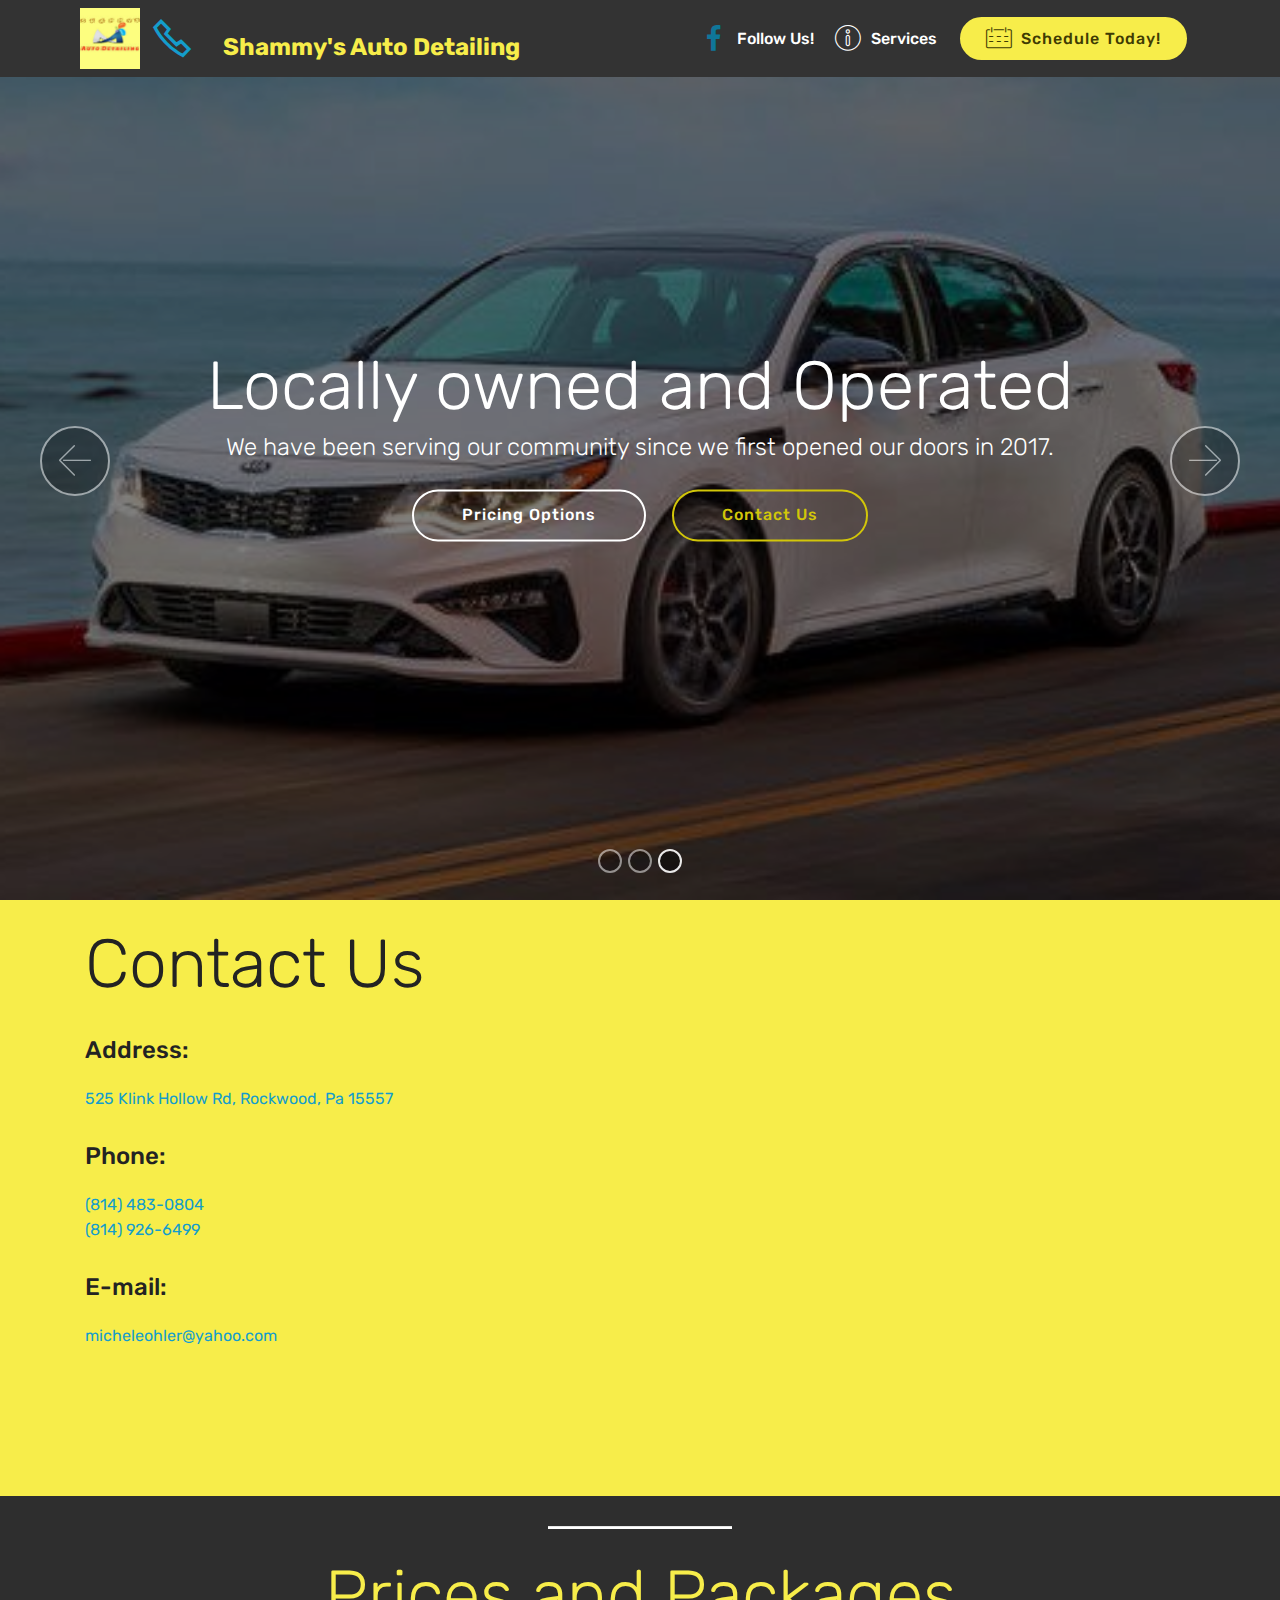
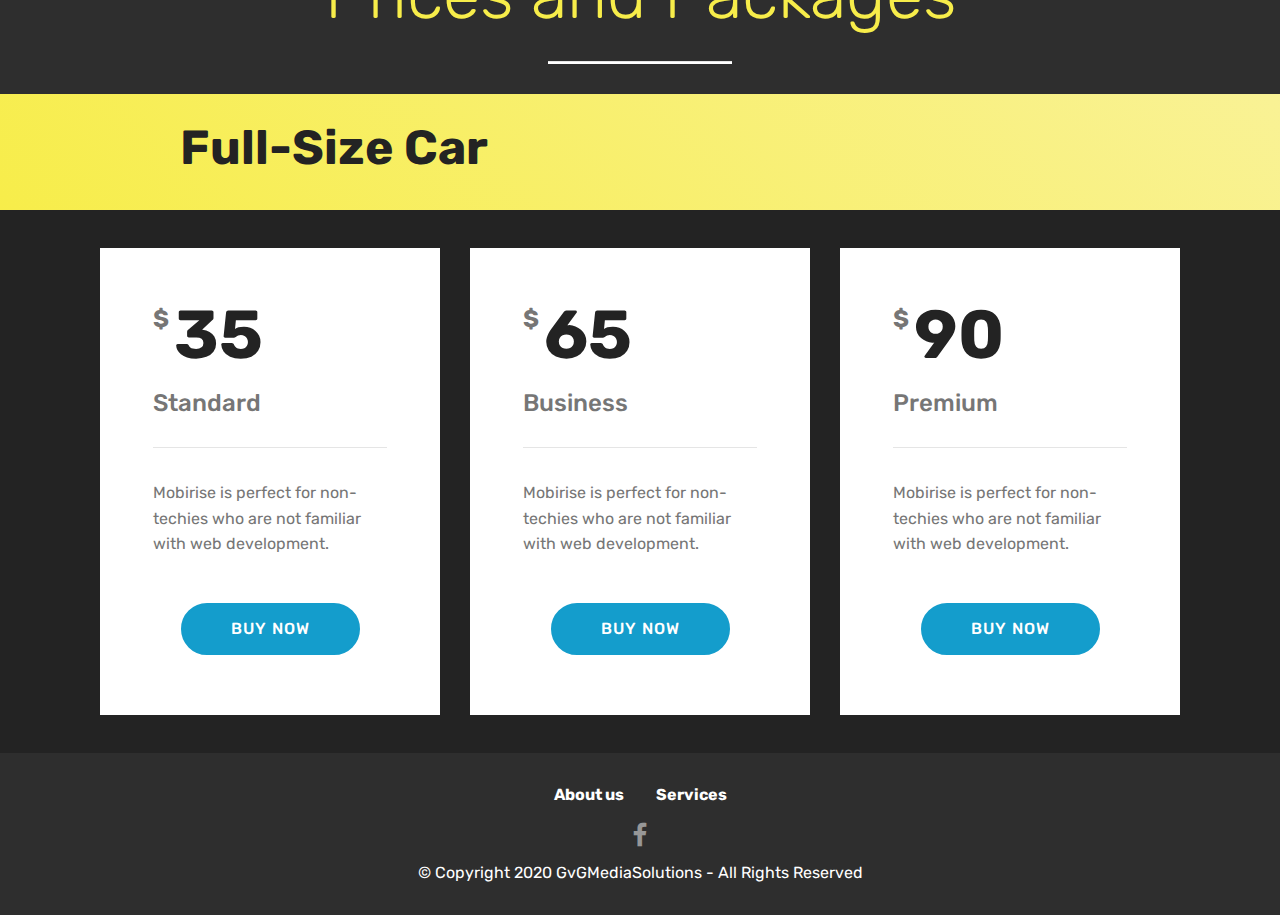
==== commit 455bee37: "create github pages" ====
--- a/index.html
+++ b/index.html
@@ -6,18 +6,19 @@
   <meta http-equiv="X-UA-Compatible" content="IE=edge">
   <meta name="generator" content="Mobirise v4.12.3, mobirise.com">
   <meta name="viewport" content="width=device-width, initial-scale=1, minimum-scale=1">
-  <link rel="shortcut icon" href="assets/images/mbr-96x96.png" type="image/x-icon">
+  <link rel="shortcut icon" href="assets/images/shammys-122x123.jpg" type="image/x-icon">
   <meta name="description" content="">
   
   
-  <title>Home</title>
+  <title>Shammy's Auto Detailing</title>
+  <link rel="stylesheet" href="assets/web/assets/mobirise-icons2/mobirise2.css">
   <link rel="stylesheet" href="assets/web/assets/mobirise-icons/mobirise-icons.css">
   <link rel="stylesheet" href="assets/bootstrap/css/bootstrap.min.css">
   <link rel="stylesheet" href="assets/bootstrap/css/bootstrap-grid.min.css">
   <link rel="stylesheet" href="assets/bootstrap/css/bootstrap-reboot.min.css">
-  <link rel="stylesheet" href="assets/socicon/css/styles.css">
   <link rel="stylesheet" href="assets/dropdown/css/style.css">
   <link rel="stylesheet" href="assets/tether/tether.min.css">
+  <link rel="stylesheet" href="assets/socicon/css/styles.css">
   <link rel="stylesheet" href="assets/theme/css/style.css">
   <link rel="preload" as="style" href="assets/mobirise/css/mbr-additional.css"><link rel="stylesheet" href="assets/mobirise/css/mbr-additional.css" type="text/css">
   
@@ -41,21 +42,20 @@
         <div class="menu-logo">
             <div class="navbar-brand">
                 <span class="navbar-logo">
-                    <a href="tel:+1-814-483-0804">
-                         <img src="assets/images/mbr-96x96.png" alt="" title="Give us a call!" style="height: 3.8rem;">
+                    <a href="https://www.facebook.com/ShammysAutoDetailing/" target="_blank">
+                         <img src="assets/images/shammys-122x123.jpg" alt="" title="Give us a call!" style="height: 3.8rem;">
                     </a>
                 </span>
-                <span class="navbar-caption-wrap"><a class="navbar-caption text-success display-5" href="#top">
-                        Shammy's Auto Detailing<br></a></span>
+                <span class="navbar-caption-wrap"><a class="navbar-caption text-primary display-5" href="tel:+1-814-483-0804"><span class="mobi-mbri mobi-mbri-phone mbr-iconfont mbr-iconfont-btn"></span></a><a class="navbar-caption text-success display-5" href="#top" style="background-color: rgb(51, 51, 51); display: inline !important;"><br>Shammy's Auto Detailing</a></span>
             </div>
         </div>
         <div class="collapse navbar-collapse" id="navbarSupportedContent">
             <ul class="navbar-nav nav-dropdown" data-app-modern-menu="true"><li class="nav-item">
-                    <a class="nav-link link text-white display-4" href="index.html#content10-e"><span class="mbri-info mbr-iconfont mbr-iconfont-btn"></span>
+                    <a class="nav-link link text-white display-4" href="https://www.facebook.com/ShammysAutoDetailing/"><span class="socicon socicon-facebook mbr-iconfont mbr-iconfont-btn" style="color: rgb(15, 118, 153);"></span>Follow Us!</a>
+                </li><li class="nav-item"><a class="nav-link link text-white display-4" href="index.html#content10-e"><span class="mbri-info mbr-iconfont mbr-iconfont-btn"></span>
                         
                         Services
-                    </a>
-                </li></ul>
+                    </a></li></ul>
             <div class="navbar-buttons mbr-section-btn"><a class="btn btn-sm btn-success display-4" href="index.html#contacts1-b"><span class="mbri-calendar mbr-iconfont mbr-iconfont-btn"></span>
                     
                     Schedule Today!</a></div>
@@ -63,7 +63,7 @@
     </nav>
 </section>
 
-<section class="engine"><a href="https://mobirise.info/e">how to make a website for free</a></section><section class="carousel slide cid-s0RKMLuztm" data-interval="false" id="slider1-7">
+<section class="engine"><a href="https://mobirise.info/m">web design templates</a></section><section class="carousel slide cid-s0RKMLuztm" data-interval="false" id="slider1-7">
 
     
 
@@ -114,7 +114,7 @@
             </div>
             <!--Right-->
             <div class="col-12 col-md-6">
-                <div class="google-map"><iframe frameborder="0" style="border:0" src="https://www.google.com/maps/embed/v1/place?key=AIzaSyCy9r70T3NYf3PhvVflTo0_zdif2_IoIYs&amp;q=place_id:ChIJU7gC9t7PyokRKyB9th8lt1g" allowfullscreen=""></iframe></div>
+                <div class="google-map"><iframe frameborder="0" style="border:0" src="https://www.google.com/maps/embed/v1/place?key=AIzaSyAEIpgj38KyLFELm2bK9Y7krBkz1K-cMq8&amp;q=place_id:ChIJU7gC9t7PyokRKyB9th8lt1g" allowfullscreen=""></iframe></div>
             </div>
         </div>
     </div>
--- a/assets/web/assets/mobirise-icons2/mobirise2.css
+++ b/assets/web/assets/mobirise-icons2/mobirise2.css
@@ -0,0 +1,498 @@
+@font-face {
+  font-family: 'Moririse2';
+  font-display: swap;
+  src:  url('mobirise2.eot?f2bix4');
+  src:  url('mobirise2.eot?f2bix4#iefix') format('embedded-opentype'),
+    url('mobirise2.ttf?f2bix4') format('truetype'),
+    url('mobirise2.woff?f2bix4') format('woff'),
+    url('mobirise2.svg?f2bix4#mobirise2') format('svg');
+  font-weight: normal;
+  font-style: normal;
+}
+
+[class^="mobi-"], [class*=" mobi-"] {
+  /* use !important to prevent issues with browser extensions that change fonts */
+  font-family: 'Moririse2' !important;
+  speak: none;
+  font-style: normal;
+  font-weight: normal;
+  font-variant: normal;
+  text-transform: none;
+  line-height: 1;
+
+  /* Better Font Rendering =========== */
+  -webkit-font-smoothing: antialiased;
+  -moz-osx-font-smoothing: grayscale;
+}
+
+.mobi-mbri-add-submenu:before {
+  content: "\e900";
+}
+.mobi-mbri-alert:before {
+  content: "\e901";
+}
+.mobi-mbri-align-center:before {
+  content: "\e902";
+}
+.mobi-mbri-align-justify:before {
+  content: "\e903";
+}
+.mobi-mbri-align-left:before {
+  content: "\e904";
+}
+.mobi-mbri-align-right:before {
+  content: "\e905";
+}
+.mobi-mbri-android:before {
+  content: "\e906";
+}
+.mobi-mbri-apple:before {
+  content: "\e907";
+}
+.mobi-mbri-arrow-down:before {
+  content: "\e908";
+}
+.mobi-mbri-arrow-next:before {
+  content: "\e909";
+}
+.mobi-mbri-arrow-prev:before {
+  content: "\e90a";
+}
+.mobi-mbri-arrow-up:before {
+  content: "\e90b";
+}
+.mobi-mbri-bold:before {
+  content: "\e90c";
+}
+.mobi-mbri-bookmark:before {
+  content: "\e90d";
+}
+.mobi-mbri-bootstrap:before {
+  content: "\e90e";
+}
+.mobi-mbri-briefcase:before {
+  content: "\e90f";
+}
+.mobi-mbri-browse:before {
+  content: "\e910";
+}
+.mobi-mbri-bulleted-list:before {
+  content: "\e911";
+}
+.mobi-mbri-calendar:before {
+  content: "\e912";
+}
+.mobi-mbri-camera:before {
+  content: "\e913";
+}
+.mobi-mbri-cart-add:before {
+  content: "\e914";
+}
+.mobi-mbri-cart-full:before {
+  content: "\e915";
+}
+.mobi-mbri-cash:before {
+  content: "\e916";
+}
+.mobi-mbri-change-style:before {
+  content: "\e917";
+}
+.mobi-mbri-chat:before {
+  content: "\e918";
+}
+.mobi-mbri-clock:before {
+  content: "\e919";
+}
+.mobi-mbri-close:before {
+  content: "\e91a";
+}
+.mobi-mbri-cloud:before {
+  content: "\e91b";
+}
+.mobi-mbri-code:before {
+  content: "\e91c";
+}
+.mobi-mbri-contact-form:before {
+  content: "\e91d";
+}
+.mobi-mbri-credit-card:before {
+  content: "\e91e";
+}
+.mobi-mbri-cursor-click:before {
+  content: "\e91f";
+}
+.mobi-mbri-cust-feedback:before {
+  content: "\e920";
+}
+.mobi-mbri-database:before {
+  content: "\e921";
+}
+.mobi-mbri-delivery:before {
+  content: "\e922";
+}
+.mobi-mbri-desktop:before {
+  content: "\e923";
+}
+.mobi-mbri-devices:before {
+  content: "\e924";
+}
+.mobi-mbri-down:before {
+  content: "\e925";
+}
+.mobi-mbri-download-2:before {
+  content: "\e926";
+}
+.mobi-mbri-download:before {
+  content: "\e927";
+}
+.mobi-mbri-drag-n-drop-2:before {
+  content: "\e928";
+}
+.mobi-mbri-drag-n-drop:before {
+  content: "\e929";
+}
+.mobi-mbri-edit-2:before {
+  content: "\e92a";
+}
+.mobi-mbri-edit:before {
+  content: "\e92b";
+}
+.mobi-mbri-error:before {
+  content: "\e92c";
+}
+.mobi-mbri-extension:before {
+  content: "\e92d";
+}
+.mobi-mbri-features:before {
+  content: "\e92e";
+}
+.mobi-mbri-file:before {
+  content: "\e92f";
+}
+.mobi-mbri-flag:before {
+  content: "\e930";
+}
+.mobi-mbri-folder:before {
+  content: "\e931";
+}
+.mobi-mbri-gift:before {
+  content: "\e932";
+}
+.mobi-mbri-github:before {
+  content: "\e933";
+}
+.mobi-mbri-globe-2:before {
+  content: "\e934";
+}
+.mobi-mbri-globe:before {
+  content: "\e935";
+}
+.mobi-mbri-growing-chart:before {
+  content: "\e936";
+}
+.mobi-mbri-hearth:before {
+  content: "\e937";
+}
+.mobi-mbri-help:before {
+  content: "\e938";
+}
+.mobi-mbri-home:before {
+  content: "\e939";
+}
+.mobi-mbri-hot-cup:before {
+  content: "\e93a";
+}
+.mobi-mbri-idea:before {
+  content: "\e93b";
+}
+.mobi-mbri-image-gallery:before {
+  content: "\e93c";
+}
+.mobi-mbri-image-slider:before {
+  content: "\e93d";
+}
+.mobi-mbri-info:before {
+  content: "\e93e";
+}
+.mobi-mbri-italic:before {
+  content: "\e93f";
+}
+.mobi-mbri-key:before {
+  content: "\e940";
+}
+.mobi-mbri-laptop:before {
+  content: "\e941";
+}
+.mobi-mbri-layers:before {
+  content: "\e942";
+}
+.mobi-mbri-left-right:before {
+  content: "\e943";
+}
+.mobi-mbri-left:before {
+  content: "\e944";
+}
+.mobi-mbri-letter:before {
+  content: "\e945";
+}
+.mobi-mbri-like:before {
+  content: "\e946";
+}
+.mobi-mbri-link:before {
+  content: "\e947";
+}
+.mobi-mbri-lock:before {
+  content: "\e948";
+}
+.mobi-mbri-login:before {
+  content: "\e949";
+}
+.mobi-mbri-logout:before {
+  content: "\e94a";
+}
+.mobi-mbri-magic-stick:before {
+  content: "\e94b";
+}
+.mobi-mbri-map-pin:before {
+  content: "\e94c";
+}
+.mobi-mbri-menu:before {
+  content: "\e94d";
+}
+.mobi-mbri-mobile-2:before {
+  content: "\e94e";
+}
+.mobi-mbri-mobile-horizontal:before {
+  content: "\e94f";
+}
+.mobi-mbri-mobile:before {
+  content: "\e950";
+}
+.mobi-mbri-mobirise:before {
+  content: "\e951";
+}
+.mobi-mbri-more-horizontal:before {
+  content: "\e952";
+}
+.mobi-mbri-more-vertical:before {
+  content: "\e953";
+}
+.mobi-mbri-music:before {
+  content: "\e954";
+}
+.mobi-mbri-new-file:before {
+  content: "\e955";
+}
+.mobi-mbri-numbered-list:before {
+  content: "\e956";
+}
+.mobi-mbri-opened-folder:before {
+  content: "\e957";
+}
+.mobi-mbri-pages:before {
+  content: "\e958";
+}
+.mobi-mbri-paper-plane:before {
+  content: "\e959";
+}
+.mobi-mbri-paperclip:before {
+  content: "\e95a";
+}
+.mobi-mbri-phone:before {
+  content: "\e95b";
+}
+.mobi-mbri-photo:before {
+  content: "\e95c";
+}
+.mobi-mbri-photos:before {
+  content: "\e95d";
+}
+.mobi-mbri-pin:before {
+  content: "\e95e";
+}
+.mobi-mbri-play:before {
+  content: "\e95f";
+}
+.mobi-mbri-plus:before {
+  content: "\e960";
+}
+.mobi-mbri-preview:before {
+  content: "\e961";
+}
+.mobi-mbri-print:before {
+  content: "\e962";
+}
+.mobi-mbri-protect:before {
+  content: "\e963";
+}
+.mobi-mbri-question:before {
+  content: "\e964";
+}
+.mobi-mbri-quote-left:before {
+  content: "\e965";
+}
+.mobi-mbri-quote-right:before {
+  content: "\e966";
+}
+.mobi-mbri-redo:before {
+  content: "\e967";
+}
+.mobi-mbri-refresh:before {
+  content: "\e968";
+}
+.mobi-mbri-responsive-2:before {
+  content: "\e969";
+}
+.mobi-mbri-responsive:before {
+  content: "\e96a";
+}
+.mobi-mbri-right:before {
+  content: "\e96b";
+}
+.mobi-mbri-rocket:before {
+  content: "\e96c";
+}
+.mobi-mbri-sad-face:before {
+  content: "\e96d";
+}
+.mobi-mbri-sale:before {
+  content: "\e96e";
+}
+.mobi-mbri-save:before {
+  content: "\e96f";
+}
+.mobi-mbri-search:before {
+  content: "\e970";
+}
+.mobi-mbri-setting-2:before {
+  content: "\e971";
+}
+.mobi-mbri-setting-3:before {
+  content: "\e972";
+}
+.mobi-mbri-setting:before {
+  content: "\e973";
+}
+.mobi-mbri-share:before {
+  content: "\e974";
+}
+.mobi-mbri-shopping-bag:before {
+  content: "\e975";
+}
+.mobi-mbri-shopping-basket:before {
+  content: "\e976";
+}
+.mobi-mbri-shopping-cart:before {
+  content: "\e977";
+}
+.mobi-mbri-sites:before {
+  content: "\e978";
+}
+.mobi-mbri-smile-face:before {
+  content: "\e979";
+}
+.mobi-mbri-speed:before {
+  content: "\e97a";
+}
+.mobi-mbri-star:before {
+  content: "\e97b";
+}
+.mobi-mbri-success:before {
+  content: "\e97c";
+}
+.mobi-mbri-sun:before {
+  content: "\e97d";
+}
+.mobi-mbri-sun2:before {
+  content: "\e97e";
+}
+.mobi-mbri-tablet-vertical:before {
+  content: "\e97f";
+}
+.mobi-mbri-tablet:before {
+  content: "\e980";
+}
+.mobi-mbri-target:before {
+  content: "\e981";
+}
+.mobi-mbri-timer:before {
+  content: "\e982";
+}
+.mobi-mbri-to-ftp:before {
+  content: "\e983";
+}
+.mobi-mbri-to-local-drive:before {
+  content: "\e984";
+}
+.mobi-mbri-touch-swipe:before {
+  content: "\e985";
+}
+.mobi-mbri-touch:before {
+  content: "\e986";
+}
+.mobi-mbri-trash:before {
+  content: "\e987";
+}
+.mobi-mbri-underline:before {
+  content: "\e988";
+}
+.mobi-mbri-undo:before {
+  content: "\e989";
+}
+.mobi-mbri-unlink:before {
+  content: "\e98a";
+}
+.mobi-mbri-unlock:before {
+  content: "\e98b";
+}
+.mobi-mbri-up-down:before {
+  content: "\e98c";
+}
+.mobi-mbri-up:before {
+  content: "\e98d";
+}
+.mobi-mbri-update:before {
+  content: "\e98e";
+}
+.mobi-mbri-upload-2:before {
+  content: "\e98f";
+}
+.mobi-mbri-upload:before {
+  content: "\e990";
+}
+.mobi-mbri-user-2:before {
+  content: "\e991";
+}
+.mobi-mbri-user:before {
+  content: "\e992";
+}
+.mobi-mbri-users:before {
+  content: "\e993";
+}
+.mobi-mbri-video-play:before {
+  content: "\e994";
+}
+.mobi-mbri-video:before {
+  content: "\e995";
+}
+.mobi-mbri-watch:before {
+  content: "\e996";
+}
+.mobi-mbri-website-theme-2:before {
+  content: "\e997";
+}
+.mobi-mbri-website-theme:before {
+  content: "\e998";
+}
+.mobi-mbri-wifi:before {
+  content: "\e999";
+}
+.mobi-mbri-windows:before {
+  content: "\e99a";
+}
+.mobi-mbri-zoom-in:before {
+  content: "\e99b";
+}
+.mobi-mbri-zoom-out:before {
+  content: "\e99c";
+}
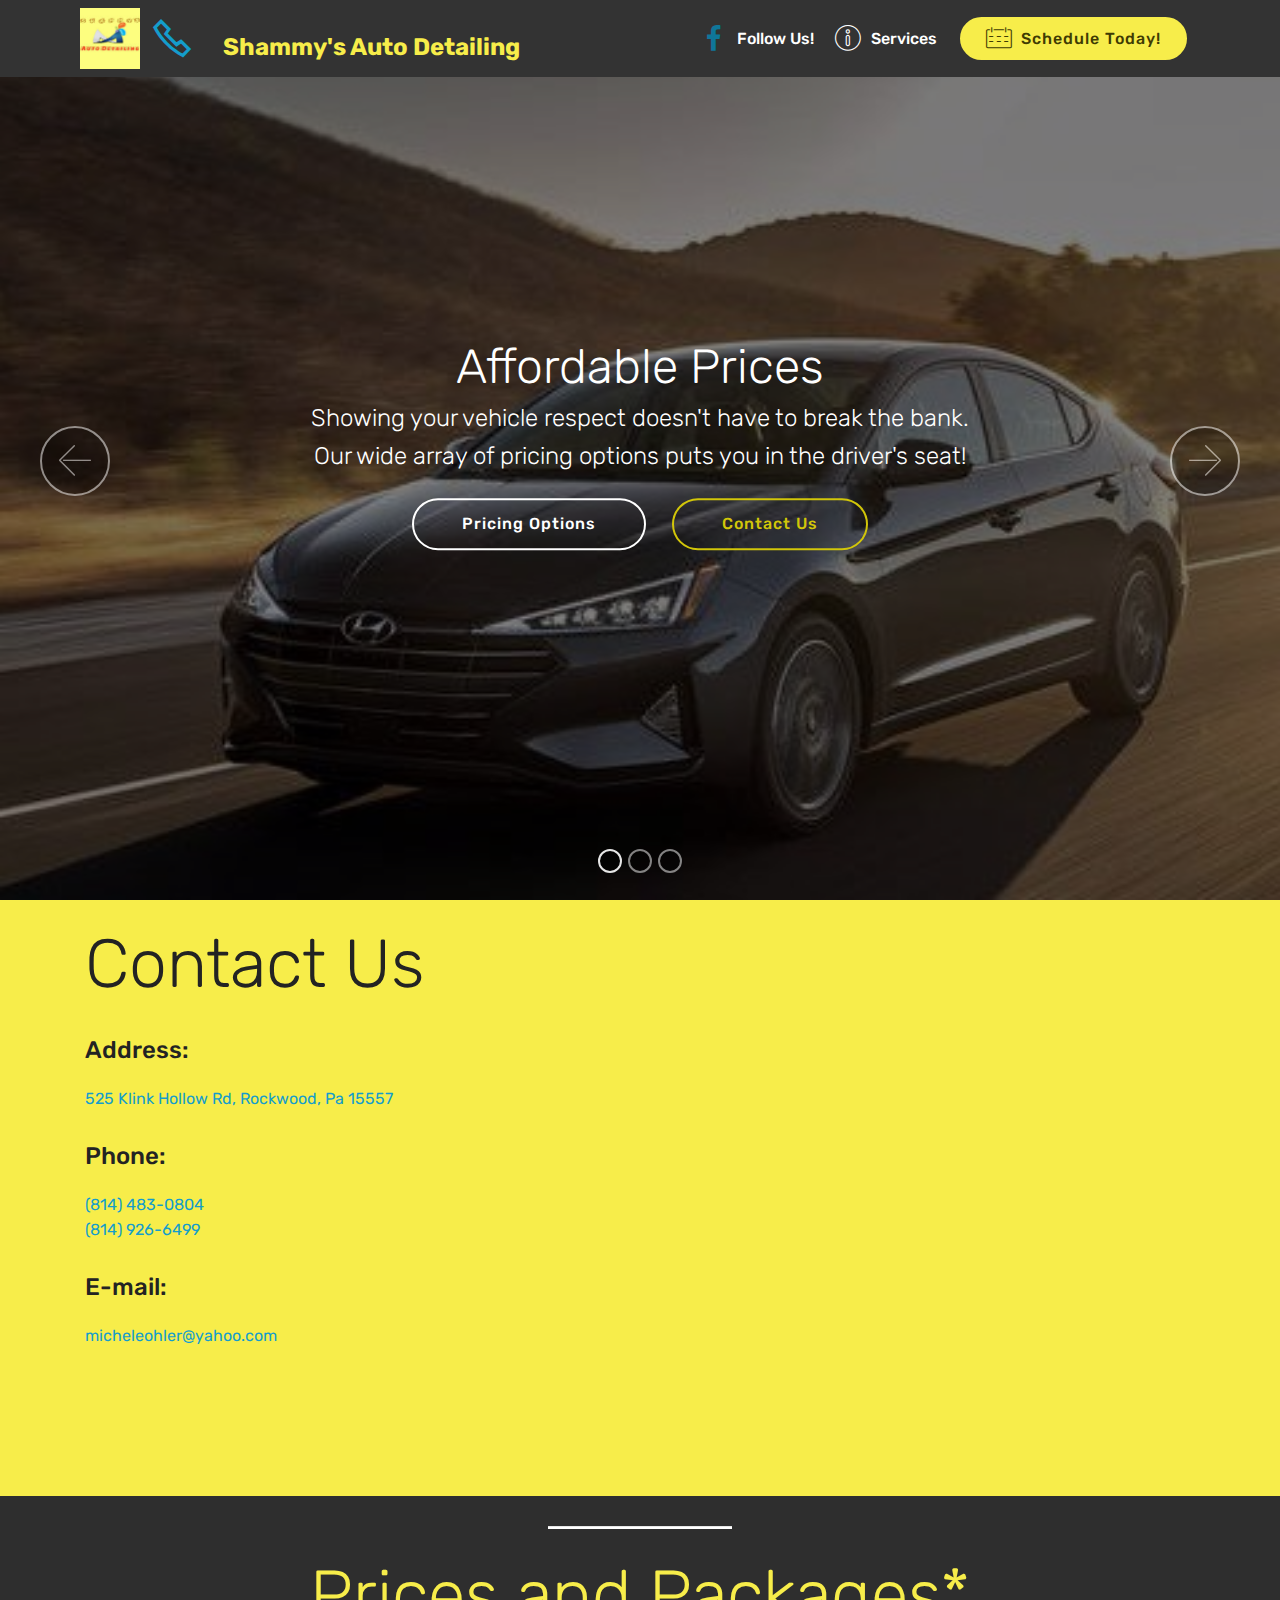
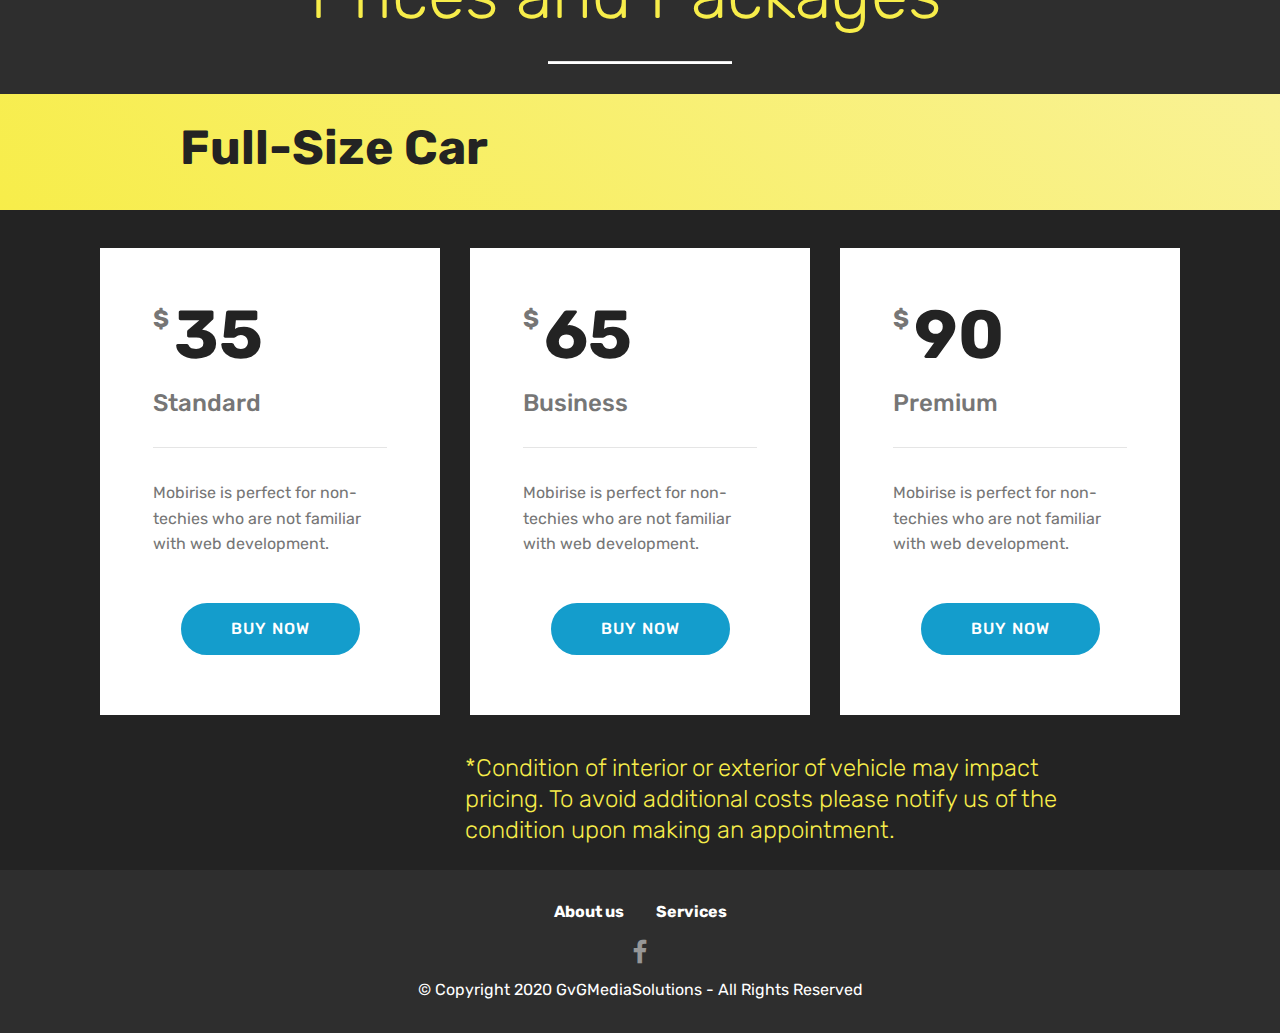
==== commit 4d560d60: "create github pages" ====
--- a/index.html
+++ b/index.html
@@ -63,11 +63,11 @@
     </nav>
 </section>
 
-<section class="engine"><a href="https://mobirise.info/m">web design templates</a></section><section class="carousel slide cid-s0RKMLuztm" data-interval="false" id="slider1-7">
-
-    
-
-    <div class="full-screen"><div class="mbr-slider slide carousel" data-keyboard="false" data-ride="carousel" data-interval="4000" data-pause="hover"><ol class="carousel-indicators"><li data-app-prevent-settings="" data-target="#slider1-7" data-slide-to="0"></li><li data-app-prevent-settings="" data-target="#slider1-7" data-slide-to="1"></li><li data-app-prevent-settings="" data-target="#slider1-7" class=" active" data-slide-to="2"></li></ol><div class="carousel-inner" role="listbox"><div class="carousel-item slider-fullscreen-image" data-bg-video-slide="false" style="background-image: url(assets/images/compact-car-640x420.jpeg);"><div class="container container-slide"><div class="image_wrapper"><div class="mbr-overlay"></div><img src="assets/images/compact-car-640x420.jpeg" alt="" title=""><div class="carousel-caption justify-content-center"><div class="col-10 align-center"><h2 class="mbr-fonts-style display-1">Affordable Prices</h2><p class="lead mbr-text mbr-fonts-style display-5">Showing your vehicle respect doesn't have to break the bank.<br>Our wide array of pricing options puts you in the driver's seat!</p><div class="mbr-section-btn" buttons="0"><a class="btn display-4 btn-white-outline" href="index.html#content10-e">Pricing Options<br></a> <a class="btn  display-4 btn-success-outline" href="index.html#contacts1-b">Contact Us</a></div></div></div></div></div></div><div class="carousel-item slider-fullscreen-image" data-bg-video-slide="false" style="background-image: url(assets/images/full-size-car-1-640x420.jpg);"><div class="container container-slide"><div class="image_wrapper"><div class="mbr-overlay"></div><img src="assets/images/full-size-car-1-640x420.jpg" alt="" title=""><div class="carousel-caption justify-content-center"><div class="col-10 align-center"><h2 class="mbr-fonts-style display-1">Expert Services</h2><p class="lead mbr-text mbr-fonts-style display-5">Our experienced team will always treat you and your ride with respect.</p><div class="mbr-section-btn" buttons="0"><a class="btn display-4 btn-white-outline" href="index.html#content10-e">Pricing Options</a> <a class="btn  display-4 btn-success-outline" href="index.html#contacts1-b">Contact Us</a></div></div></div></div></div></div><div class="carousel-item slider-fullscreen-image active" data-bg-video-slide="false" style="background-image: url(assets/images/mid-size-car-640x420.jpeg);"><div class="container container-slide"><div class="image_wrapper"><div class="mbr-overlay"></div><img src="assets/images/mid-size-car-640x420.jpeg" alt="" title=""><div class="carousel-caption justify-content-center"><div class="col-10 align-center"><h2 class="mbr-fonts-style display-1">Locally owned and Operated</h2><p class="lead mbr-text mbr-fonts-style display-5">We have been serving our community since we first opened our doors in 2017.</p><div class="mbr-section-btn" buttons="0"><a class="btn display-4 btn-white-outline" href="index.html#content10-e">Pricing Options</a> <a class="btn  display-4 btn-success-outline" href="index.html#contacts1-b">Contact Us</a></div></div></div></div></div></div></div><a data-app-prevent-settings="" class="carousel-control carousel-control-prev" role="button" data-slide="prev" href="#slider1-7"><span aria-hidden="true" class="mbri-left mbr-iconfont"></span><span class="sr-only">Previous</span></a><a data-app-prevent-settings="" class="carousel-control carousel-control-next" role="button" data-slide="next" href="#slider1-7"><span aria-hidden="true" class="mbri-right mbr-iconfont"></span><span class="sr-only">Next</span></a></div></div>
+<section class="engine"><a href="https://mobirise.info/y">html website templates</a></section><section class="carousel slide cid-s0RKMLuztm" data-interval="false" id="slider1-7">
+
+    
+
+    <div class="full-screen"><div class="mbr-slider slide carousel" data-keyboard="false" data-ride="carousel" data-interval="4000" data-pause="hover"><ol class="carousel-indicators"><li data-app-prevent-settings="" data-target="#slider1-7" class=" active" data-slide-to="0"></li><li data-app-prevent-settings="" data-target="#slider1-7" data-slide-to="1"></li><li data-app-prevent-settings="" data-target="#slider1-7" data-slide-to="2"></li></ol><div class="carousel-inner" role="listbox"><div class="carousel-item slider-fullscreen-image active" data-bg-video-slide="false" style="background-image: url(assets/images/compact-car-640x420.jpeg);"><div class="container container-slide"><div class="image_wrapper"><div class="mbr-overlay"></div><img src="assets/images/compact-car-640x420.jpeg" alt="" title=""><div class="carousel-caption justify-content-center"><div class="col-10 align-center"><h2 class="mbr-fonts-style display-2">Affordable Prices</h2><p class="lead mbr-text mbr-fonts-style display-5">Showing your vehicle respect doesn't have to break the bank.<br>Our wide array of pricing options puts you in the driver's seat!</p><div class="mbr-section-btn" buttons="0"><a class="btn display-4 btn-white-outline" href="index.html#content10-e">Pricing Options<br></a> <a class="btn  display-4 btn-success-outline" href="index.html#contacts1-b">Contact Us</a></div></div></div></div></div></div><div class="carousel-item slider-fullscreen-image" data-bg-video-slide="false" style="background-image: url(assets/images/full-size-car-1-640x420.jpg);"><div class="container container-slide"><div class="image_wrapper"><div class="mbr-overlay"></div><img src="assets/images/full-size-car-1-640x420.jpg" alt="" title=""><div class="carousel-caption justify-content-center"><div class="col-10 align-center"><h2 class="mbr-fonts-style display-2">Expert Services</h2><p class="lead mbr-text mbr-fonts-style display-5">Our experienced team will always treat you and your ride with respect.</p><div class="mbr-section-btn" buttons="0"><a class="btn display-4 btn-white-outline" href="index.html#content10-e">Pricing Options</a> <a class="btn  display-4 btn-success-outline" href="index.html#contacts1-b">Contact Us</a></div></div></div></div></div></div><div class="carousel-item slider-fullscreen-image" data-bg-video-slide="false" style="background-image: url(assets/images/mid-size-car-640x420.jpeg);"><div class="container container-slide"><div class="image_wrapper"><div class="mbr-overlay"></div><img src="assets/images/mid-size-car-640x420.jpeg" alt="" title=""><div class="carousel-caption justify-content-center"><div class="col-10 align-center"><h2 class="mbr-fonts-style display-2">Locally owned and Operated</h2><p class="lead mbr-text mbr-fonts-style display-5">We have been serving our community since we first opened our doors in 2017.</p><div class="mbr-section-btn" buttons="0"><a class="btn display-4 btn-white-outline" href="index.html#content10-e">Pricing Options</a> <a class="btn  display-4 btn-success-outline" href="index.html#contacts1-b">Contact Us</a></div></div></div></div></div></div></div><a data-app-prevent-settings="" class="carousel-control carousel-control-prev" role="button" data-slide="prev" href="#slider1-7"><span aria-hidden="true" class="mbri-left mbr-iconfont"></span><span class="sr-only">Previous</span></a><a data-app-prevent-settings="" class="carousel-control carousel-control-next" role="button" data-slide="next" href="#slider1-7"><span aria-hidden="true" class="mbri-right mbr-iconfont"></span><span class="sr-only">Next</span></a></div></div>
 
 </section>
 
@@ -127,7 +127,7 @@
     <div class="container">
         <div class="inner-container" style="width: 66%;">
             <hr class="line" style="width: 25%;">
-            <div class="section-text align-center mbr-white mbr-fonts-style display-1">Prices and Packages</div>
+            <div class="section-text align-center mbr-white mbr-fonts-style display-1">Prices and Packages*<br></div>
             <hr class="line" style="width: 25%;">
         </div>
     </div>
@@ -240,6 +240,25 @@
                 </div>
             </div>
 
+        </div>
+    </div>
+</section>
+
+<section class="mbr-section info1 cid-s0T6fc09Nj" id="info1-l">
+
+    
+
+    
+    <div class="container">
+        <div class="row justify-content-center content-row">
+            <div class="media-container-column title col-12 col-lg-7 col-md-6">
+                <h3 class="mbr-section-subtitle align-left mbr-light pb-3 mbr-fonts-style display-5">*Condition of interior or exterior of vehicle may impact pricing.
+ To avoid additional costs please notify us of the condition upon making an appointment.</h3>
+                
+            </div>
+            <div class="media-container-column col-12 col-lg-3 col-md-4">
+                
+            </div>
         </div>
     </div>
 </section>
--- a/assets/mobirise/css/mbr-additional.css
+++ b/assets/mobirise/css/mbr-additional.css
@@ -1476,6 +1476,25 @@
 .cid-s0RNP1PR8W hr {
   margin: 2rem 0;
 }
+.cid-s0T6fc09Nj {
+  padding-top: 0px;
+  padding-bottom: 0px;
+  background-color: #232323;
+}
+.cid-s0T6fc09Nj .mbr-section-subtitle {
+  color: #f7ed4a;
+  text-align: left;
+}
+.cid-s0T6fc09Nj .btn {
+  margin: 0 0 .5rem 0;
+}
+.cid-s0T6fc09Nj .content-row {
+  flex-direction: row-reverse;
+  -webkit-flex-direction: row-reverse;
+}
+.cid-s0T6fc09Nj .mbr-section-subtitle DIV {
+  text-align: left;
+}
 .cid-s0RPEwHjne {
   padding-top: 30px;
   padding-bottom: 30px;
--- a/assets/mobirise/css/mbr-additional.css
+++ b/assets/mobirise/css/mbr-additional.css
@@ -1476,6 +1476,25 @@
 .cid-s0RNP1PR8W hr {
   margin: 2rem 0;
 }
+.cid-s0T6fc09Nj {
+  padding-top: 0px;
+  padding-bottom: 0px;
+  background-color: #232323;
+}
+.cid-s0T6fc09Nj .mbr-section-subtitle {
+  color: #f7ed4a;
+  text-align: left;
+}
+.cid-s0T6fc09Nj .btn {
+  margin: 0 0 .5rem 0;
+}
+.cid-s0T6fc09Nj .content-row {
+  flex-direction: row-reverse;
+  -webkit-flex-direction: row-reverse;
+}
+.cid-s0T6fc09Nj .mbr-section-subtitle DIV {
+  text-align: left;
+}
 .cid-s0RPEwHjne {
   padding-top: 30px;
   padding-bottom: 30px;
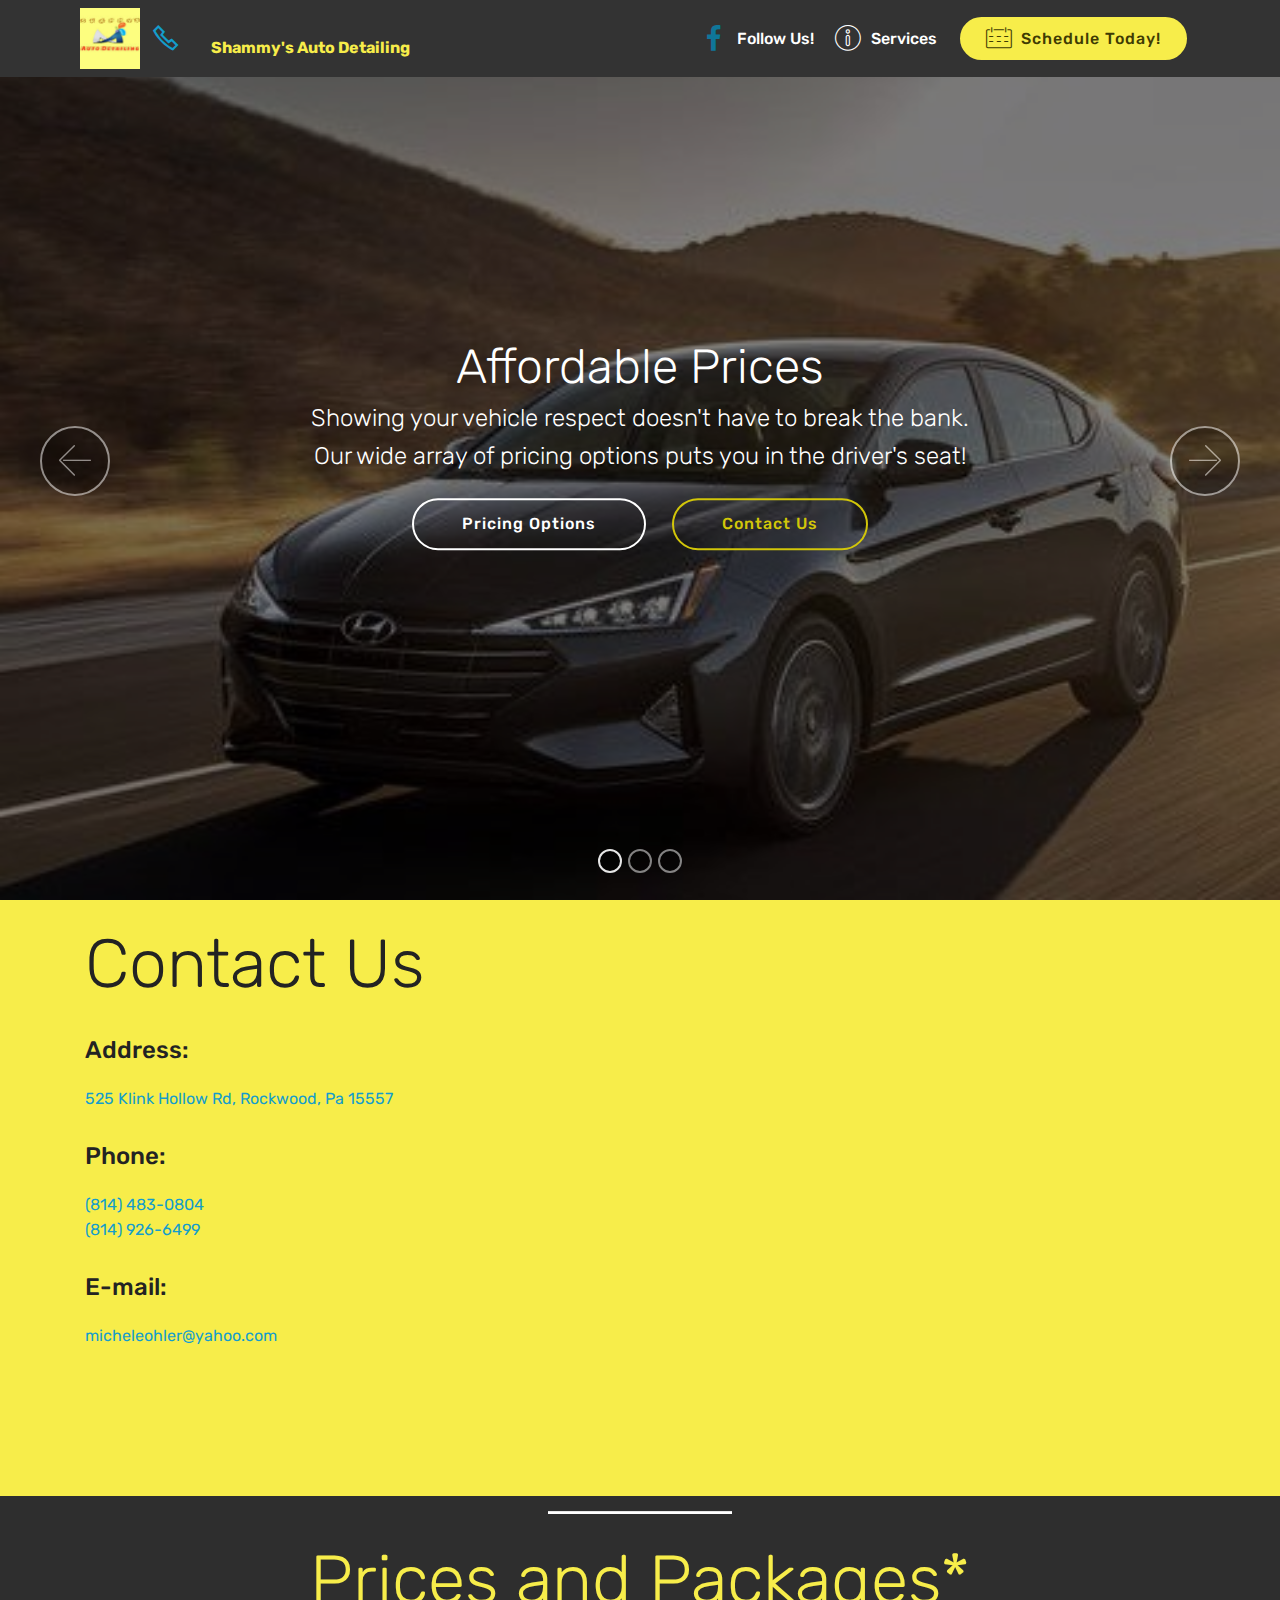
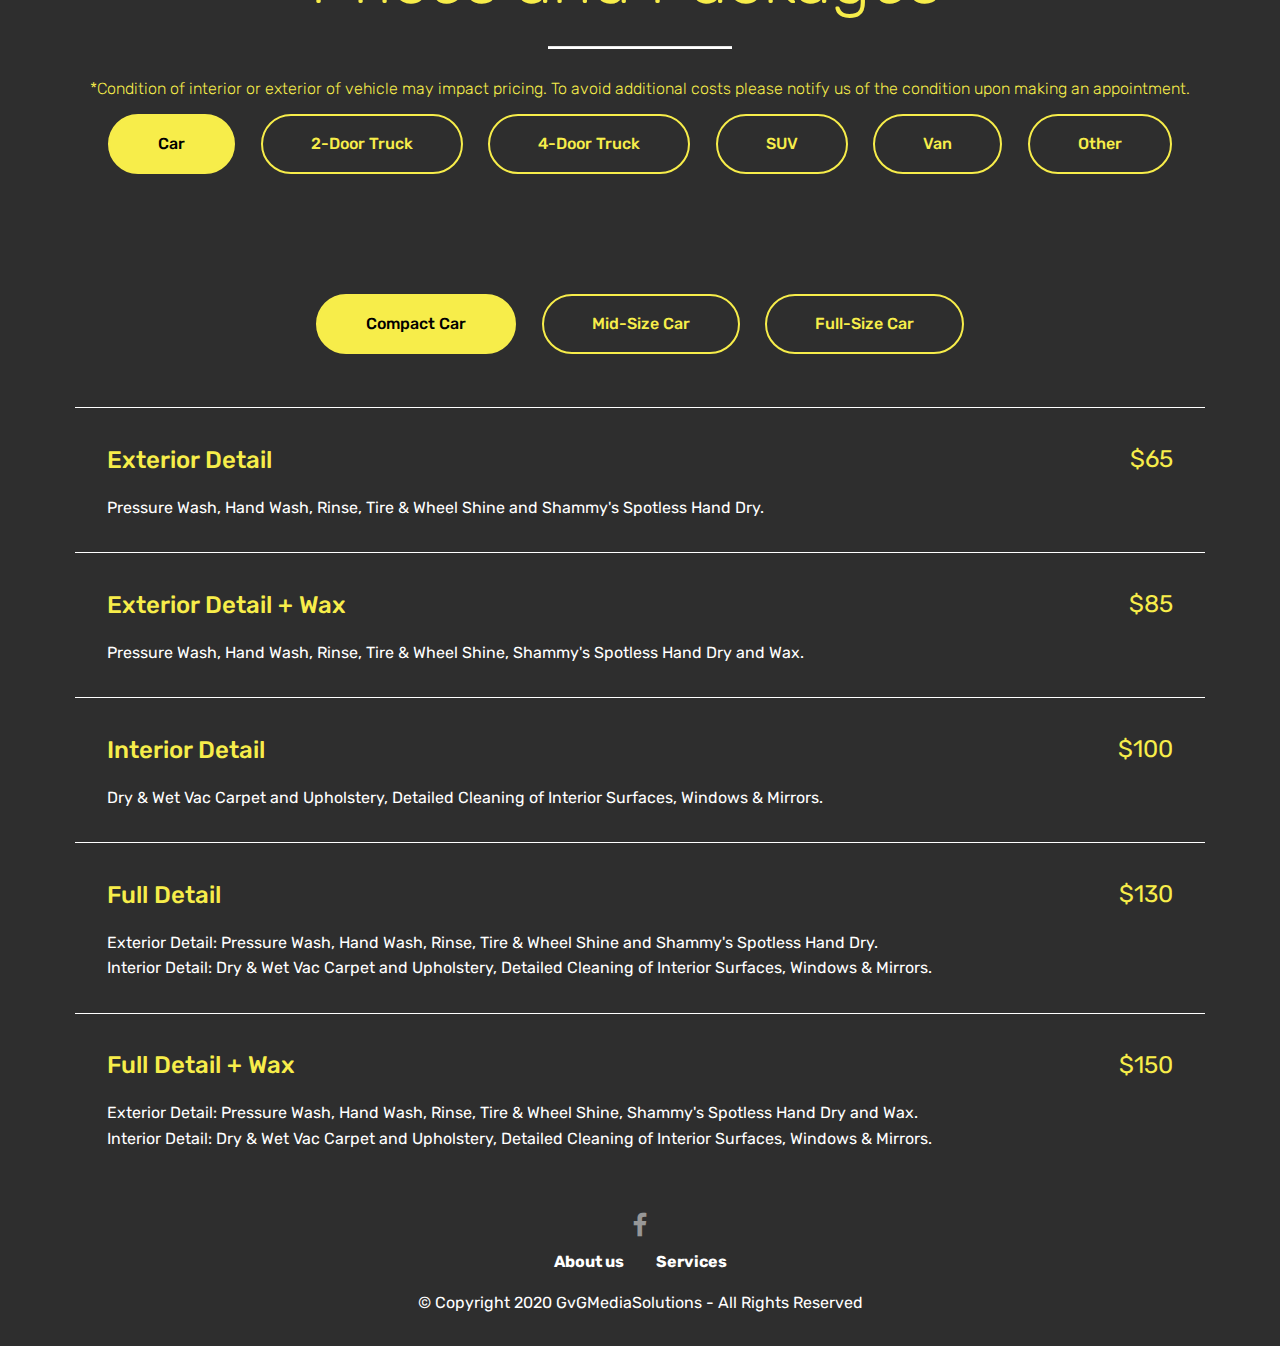
==== commit 2b187fa1: "Add files via upload" ====
--- a/index.html
+++ b/index.html
@@ -46,7 +46,7 @@
                          <img src="assets/images/shammys-122x123.jpg" alt="" title="Give us a call!" style="height: 3.8rem;">
                     </a>
                 </span>
-                <span class="navbar-caption-wrap"><a class="navbar-caption text-primary display-5" href="tel:+1-814-483-0804"><span class="mobi-mbri mobi-mbri-phone mbr-iconfont mbr-iconfont-btn"></span></a><a class="navbar-caption text-success display-5" href="#top" style="background-color: rgb(51, 51, 51); display: inline !important;"><br>Shammy's Auto Detailing</a></span>
+                <span class="navbar-caption-wrap"><a class="navbar-caption text-primary display-7" href="tel:+1-814-483-0804"><span class="mobi-mbri mobi-mbri-phone mbr-iconfont mbr-iconfont-btn"></span></a><a class="navbar-caption text-success display-7" href="#top" style="background-color: rgb(51, 51, 51); display: inline !important;"><br>Shammy's Auto Detailing</a></span>
             </div>
         </div>
         <div class="collapse navbar-collapse" id="navbarSupportedContent">
@@ -63,7 +63,7 @@
     </nav>
 </section>
 
-<section class="engine"><a href="https://mobirise.info/y">html website templates</a></section><section class="carousel slide cid-s0RKMLuztm" data-interval="false" id="slider1-7">
+<section class="engine"><a href="https://mobirise.info/f">easy web creator</a></section><section class="carousel slide cid-s0RKMLuztm" data-interval="false" id="slider1-7">
 
     
 
@@ -121,9 +121,6 @@
 </section>
 
 <section class="mbr-section article content10 cid-s0S6Lkso1e" id="content10-e">
-    
-     
-
     <div class="container">
         <div class="inner-container" style="width: 66%;">
             <hr class="line" style="width: 25%;">
@@ -133,170 +130,1706 @@
     </div>
 </section>
 
-<section class="mbr-section info1 cid-s0SrAAc7eD" id="info1-i">
-
-    
-
-    
+<section class="tabs3 cid-s19K1GXQZI" id="tabs3-o">
     <div class="container">
-        <div class="row justify-content-center content-row">
-            <div class="media-container-column title col-12 col-lg-7 col-md-6">
-                
-                <h2 class="align-left mbr-bold mbr-fonts-style display-2">
-                    Full-Size Car</h2>
-            </div>
-            <div class="media-container-column col-12 col-lg-3 col-md-4">
-                
+        <h3 class="mbr-section-subtitle  display-5 align-center mbr-light mbr-fonts-style display-7">*Condition of interior or exterior of vehicle may impact pricing. To avoid additional costs please notify us of the condition upon making an appointment.</h3>
+    </div>
+    <div class="container-fluid">
+        <div class="row tabcont">
+            <ul class="nav nav-tabs pt-0 mt-0" role="tablist">
+				<li class="nav-item mbr-fonts-style"><a class="nav-link show active display-7" role="tab" data-toggle="tab" href="#tabs3-o_tab0" aria-selected="true">
+                        Car</a></li>
+                <li class="nav-item mbr-fonts-style"><a class="nav-link  show display-7" role="tab" data-toggle="tab" href="#tabs3-o_tab1" aria-selected="false">
+                        2-Door Truck</a></li>
+                <li class="nav-item mbr-fonts-style"><a class="nav-link show active display-7" role="tab" data-toggle="tab" href="#tabs3-o_tab2" aria-selected="true">
+                        4-Door Truck</a></li>
+                <li class="nav-item mbr-fonts-style"><a class="nav-link show display-7" role="tab" data-toggle="tab" href="#tabs3-o_tab3" aria-selected="false">
+                        SUV</a></li>
+                <li class="nav-item mbr-fonts-style"><a class="nav-link show display-7" role="tab" data-toggle="tab" href="#tabs3-o_tab4" aria-selected="false">
+                        Van</a></li>
+                <li class="nav-item mbr-fonts-style"><a class="nav-link show active display-7" role="tab" data-toggle="tab" href="#tabs3-o_tab5" aria-selected="true">
+                        Other</a></li>
+            </ul>
+        </div>
+    </div>
+    <div class="container pt-0 mt-0">
+        <div class="row px-1">
+            <div class="tab-content">
+                <div id="tab1" class="tab-pane in active mbr-table" role="tabpanel">
+                    <div class="row tab-content-row">
+						<section class="services5 cid-s1k8GYfxaQ" id="services5-1l">
+							<div class="container">
+								<div class="row">
+									<section class="tabs3 cid-s19K1GXQZI" id="tabs3-1">
+										<div class="container-fluid">
+											<div class="row tabcont">
+												<ul class="nav nav-tabs pt-0 mt-0" role="tablist">
+													<li class="nav-item mbr-fonts-style"><a class="nav-link show active display-7" role="tab" data-toggle="tab" href="#tabs3-1_tab0" aria-selected="true">
+															Compact Car</a></li>
+													<li class="nav-item mbr-fonts-style"><a class="nav-link  show display-7" role="tab" data-toggle="tab" href="#tabs3-1_tab1" aria-selected="false">
+															Mid-Size Car</a></li>
+													<li class="nav-item mbr-fonts-style"><a class="nav-link show active display-7" role="tab" data-toggle="tab" href="#tabs3-1_tab2" aria-selected="true">
+															Full-Size Car</a></li>
+												</ul>
+											</div>
+										</div>
+										<div class="container">
+											<div class="row px-1">
+												<div class="tab-content">
+													<div id="tab1" class="tab-pane in active mbr-table" role="tabpanel">
+														<div class="row tab-content-row">
+															<!--Card-1-->
+															<div class="card px-3 col-12">
+																<div class="card-wrapper media-container-row media-container-row">
+																	<div class="card-box">
+																		<div class="top-line pb-3">
+																			<h4 class="card-title mbr-fonts-style display-5">
+																				Exterior Detail</h4>
+																			<p class="mbr-text cost mbr-fonts-style m-0 display-5">
+																				$65
+																			</p>
+																		</div>
+																		<div class="bottom-line">
+																			<p class="mbr-text mbr-fonts-style m-0 b-descr display-7">Pressure Wash, Hand Wash, Rinse, Tire &amp; Wheel Shine and Shammy's Spotless Hand Dry.</p>
+																		</div>
+																	</div>
+																</div>
+															</div>
+															<!--Card-2-->
+															<div class="card px-3 col-12">
+																<div class="card-wrapper media-container-row media-container-row">
+																	<div class="card-box">
+																		<div class="top-line pb-3">
+																			<h4 class="card-title mbr-fonts-style display-5">
+																				Exterior Detail + Wax</h4>
+																			<p class="mbr-text cost mbr-fonts-style m-0 display-5">
+																				$85
+																			</p>
+																		</div>
+																		<div class="bottom-line">
+																			<p class="mbr-text mbr-fonts-style m-0 b-descr display-7">
+																				Pressure Wash, Hand Wash, Rinse, Tire &amp; Wheel Shine, Shammy's Spotless Hand Dry and Wax.<br></p>
+																		</div>
+																	</div>
+																</div>
+															</div>
+															<!--Card-3-->
+															<div class="card px-3 col-12">
+																<div class="card-wrapper media-container-row media-container-row">
+																	<div class="card-box">
+																		<div class="top-line pb-3">
+																			<h4 class="card-title mbr-fonts-style display-5">
+																				Interior Detail</h4>
+																			<p class="mbr-text cost mbr-fonts-style m-0 display-5">
+																				$100
+																			</p>
+																		</div>
+																		<div class="bottom-line">
+																			<p class="mbr-text mbr-fonts-style m-0 b-descr display-7">Dry &amp; Wet Vac Carpet and Upholstery, Detailed Cleaning of Interior Surfaces, Windows &amp; Mirrors.</p>
+																		</div>
+																	</div>
+																</div>
+															</div>
+															<!--Card-4-->
+															<div class="card px-3 col-12">
+																<div class="card-wrapper media-container-row media-container-row">
+																	<div class="card-box">
+																		<div class="top-line pb-3">
+																			<h4 class="card-title mbr-fonts-style display-5">
+																				Full Detail</h4>
+																			<p class="mbr-text cost mbr-fonts-style m-0 display-5">
+																				$130
+																			</p>
+																		</div>
+																		<div class="bottom-line">
+																			<p class="mbr-text mbr-fonts-style m-0 b-descr display-7">
+																				Exterior Detail:&nbsp;Pressure Wash, Hand Wash, Rinse, Tire &amp; Wheel Shine and Shammy's Spotless Hand Dry.<br>Interior Detail:&nbsp;Dry &amp; Wet Vac Carpet and Upholstery, Detailed Cleaning of Interior Surfaces, Windows &amp; Mirrors.</p>
+																		</div>
+																	</div>
+																</div>
+															</div>
+															<!--Card-5-->
+															<div class="card px-3 col-12">
+																<div class="card-wrapper media-container-row media-container-row">
+																	<div class="card-box">
+																		<div class="top-line pb-3">
+																			<h4 class="card-title mbr-fonts-style display-5">
+																				Full Detail + Wax</h4>
+																			<p class="mbr-text cost mbr-fonts-style m-0 display-5">
+																				$150
+																			</p>
+																		</div>
+																		<div class="bottom-line">
+																			<p class="mbr-text mbr-fonts-style m-0 b-descr display-7">Exterior Detail: Pressure Wash, Hand Wash, Rinse, Tire &amp; Wheel Shine, Shammy's Spotless Hand Dry and Wax.<br>Interior Detail: Dry &amp; Wet Vac Carpet and Upholstery, Detailed Cleaning of Interior Surfaces, Windows &amp; Mirrors.</p>
+																		</div>
+																	</div>
+																</div>
+															</div>
+															<!--Card-6-->
+															
+															<!--Card-7-->
+															
+															<!--Card-8-->
+															
+															<!--Card-9-->
+															
+															<!--Card-10-->
+															
+															<!--Card-11-->
+															
+															<!--Card-12-->
+														</div>
+													</div>
+													<div id="tab2" class="tab-pane  mbr-table" role="tabpanel">
+														<div class="row tab-content-row">
+															<!--Card-1-->
+															<div class="card px-3 col-12">
+																<div class="card-wrapper media-container-row media-container-row">
+																	<div class="card-box">
+																		<div class="top-line pb-3">
+																			<h4 class="card-title mbr-fonts-style display-5">
+																				Exterior Detail</h4>
+																			<p class="mbr-text cost mbr-fonts-style m-0 display-5">
+																				$75
+																			</p>
+																		</div>
+																		<div class="bottom-line">
+																			<p class="mbr-text mbr-fonts-style m-0 b-descr display-7">Pressure Wash, Hand Wash, Rinse, Tire &amp; Wheel Shine and Shammy's Spotless Hand Dry.</p>
+																		</div>
+																	</div>
+																</div>
+															</div>
+															<!--Card-2-->
+															<div class="card px-3 col-12">
+																<div class="card-wrapper media-container-row media-container-row">
+																	<div class="card-box">
+																		<div class="top-line pb-3">
+																			<h4 class="card-title mbr-fonts-style display-5">
+																				Exterior Detail + Wax</h4>
+																			<p class="mbr-text cost mbr-fonts-style m-0 display-5">
+																				$95
+																			</p>
+																		</div>
+																		<div class="bottom-line">
+																			<p class="mbr-text mbr-fonts-style m-0 b-descr display-7">
+																				Pressure Wash, Hand Wash, Rinse, Tire &amp; Wheel Shine, Shammy's Spotless Hand Dry and Wax.<br></p>
+																		</div>
+																	</div>
+																</div>
+															</div>
+															<!--Card-3-->
+															<div class="card px-3 col-12">
+																<div class="card-wrapper media-container-row media-container-row">
+																	<div class="card-box">
+																		<div class="top-line pb-3">
+																			<h4 class="card-title mbr-fonts-style display-5">
+																				Interior Detail</h4>
+																			<p class="mbr-text cost mbr-fonts-style m-0 display-5">
+																				$110
+																			</p>
+																		</div>
+																		<div class="bottom-line">
+																			<p class="mbr-text mbr-fonts-style m-0 b-descr display-7">Dry &amp; Wet Vac Carpet and Upholstery, Detailed Cleaning of Interior Surfaces, Windows &amp; Mirrors.</p>
+																		</div>
+																	</div>
+																</div>
+															</div>
+															<!--Card-4-->
+															<div class="card px-3 col-12">
+																<div class="card-wrapper media-container-row media-container-row">
+																	<div class="card-box">
+																		<div class="top-line pb-3">
+																			<h4 class="card-title mbr-fonts-style display-5">
+																				Full Detail</h4>
+																			<p class="mbr-text cost mbr-fonts-style m-0 display-5">
+																				$145
+																			</p>
+																		</div>
+																		<div class="bottom-line">
+																			<p class="mbr-text mbr-fonts-style m-0 b-descr display-7">
+																				Exterior Detail:&nbsp;Pressure Wash, Hand Wash, Rinse, Tire &amp; Wheel Shine and Shammy's Spotless Hand Dry.<br>Interior Detail:&nbsp;Dry &amp; Wet Vac Carpet and Upholstery, Detailed Cleaning of Interior Surfaces, Windows &amp; Mirrors.</p>
+																		</div>
+																	</div>
+																</div>
+															</div>
+															<!--Card-5-->
+															<div class="card px-3 col-12">
+																<div class="card-wrapper media-container-row media-container-row">
+																	<div class="card-box">
+																		<div class="top-line pb-3">
+																			<h4 class="card-title mbr-fonts-style display-5">
+																				Full Detail + Wax</h4>
+																			<p class="mbr-text cost mbr-fonts-style m-0 display-5">
+																				$165
+																			</p>
+																		</div>
+																		<div class="bottom-line">
+																			<p class="mbr-text mbr-fonts-style m-0 b-descr display-7">Exterior Detail: Pressure Wash, Hand Wash, Rinse, Tire &amp; Wheel Shine, Shammy's Spotless Hand Dry and Wax.<br>Interior Detail: Dry &amp; Wet Vac Carpet and Upholstery, Detailed Cleaning of Interior Surfaces, Windows &amp; Mirrors.</p>
+																		</div>
+																	</div>
+																</div>
+															</div>
+															<!--Card-6-->
+															
+															<!--Card-7-->
+															
+															<!--Card-8-->
+															
+															<!--Card-9-->
+															
+															<!--Card-10-->
+															
+															<!--Card-11-->
+															
+															<!--Card-12-->
+														</div>
+													</div>
+													<div id="tab3" class="tab-pane  mbr-table" role="tabpanel">
+														<div class="row tab-content-row">
+															<!--Card-1-->
+															<div class="card px-3 col-12">
+																<div class="card-wrapper media-container-row media-container-row">
+																	<div class="card-box">
+																		<div class="top-line pb-3">
+																			<h4 class="card-title mbr-fonts-style display-5">
+																				Exterior Detail</h4>
+																			<p class="mbr-text cost mbr-fonts-style m-0 display-5">
+																				$80
+																			</p>
+																		</div>
+																		<div class="bottom-line">
+																			<p class="mbr-text mbr-fonts-style m-0 b-descr display-7">Pressure Wash, Hand Wash, Rinse, Tire &amp; Wheel Shine and Shammy's Spotless Hand Dry.</p>
+																		</div>
+																	</div>
+																</div>
+															</div>
+															<!--Card-2-->
+															<div class="card px-3 col-12">
+																<div class="card-wrapper media-container-row media-container-row">
+																	<div class="card-box">
+																		<div class="top-line pb-3">
+																			<h4 class="card-title mbr-fonts-style display-5">
+																				Exterior Detail + Wax</h4>
+																			<p class="mbr-text cost mbr-fonts-style m-0 display-5">
+																				$100
+																			</p>
+																		</div>
+																		<div class="bottom-line">
+																			<p class="mbr-text mbr-fonts-style m-0 b-descr display-7">
+																				Pressure Wash, Hand Wash, Rinse, Tire &amp; Wheel Shine, Shammy's Spotless Hand Dry and Wax.<br></p>
+																		</div>
+																	</div>
+																</div>
+															</div>
+															<!--Card-3-->
+															<div class="card px-3 col-12">
+																<div class="card-wrapper media-container-row media-container-row">
+																	<div class="card-box">
+																		<div class="top-line pb-3">
+																			<h4 class="card-title mbr-fonts-style display-5">
+																				Interior Detail</h4>
+																			<p class="mbr-text cost mbr-fonts-style m-0 display-5">
+																				$120
+																			</p>
+																		</div>
+																		<div class="bottom-line">
+																			<p class="mbr-text mbr-fonts-style m-0 b-descr display-7">Dry &amp; Wet Vac Carpet and Upholstery, Detailed Cleaning of Interior Surfaces, Windows &amp; Mirrors.</p>
+																		</div>
+																	</div>
+																</div>
+															</div>
+															<!--Card-4-->
+															<div class="card px-3 col-12">
+																<div class="card-wrapper media-container-row media-container-row">
+																	<div class="card-box">
+																		<div class="top-line pb-3">
+																			<h4 class="card-title mbr-fonts-style display-5">
+																				Full Detail</h4>
+																			<p class="mbr-text cost mbr-fonts-style m-0 display-5">
+																				$160
+																			</p>
+																		</div>
+																		<div class="bottom-line">
+																			<p class="mbr-text mbr-fonts-style m-0 b-descr display-7">
+																				Exterior Detail:&nbsp;Pressure Wash, Hand Wash, Rinse, Tire &amp; Wheel Shine and Shammy's Spotless Hand Dry.<br>Interior Detail:&nbsp;Dry &amp; Wet Vac Carpet and Upholstery, Detailed Cleaning of Interior Surfaces, Windows &amp; Mirrors.</p>
+																		</div>
+																	</div>
+																</div>
+															</div>
+															<!--Card-5-->
+															<div class="card px-3 col-12">
+																<div class="card-wrapper media-container-row media-container-row">
+																	<div class="card-box">
+																		<div class="top-line pb-3">
+																			<h4 class="card-title mbr-fonts-style display-5">
+																				Full Detail + Wax</h4>
+																			<p class="mbr-text cost mbr-fonts-style m-0 display-5">
+																				$180
+																			</p>
+																		</div>
+																		<div class="bottom-line">
+																			<p class="mbr-text mbr-fonts-style m-0 b-descr display-7">Exterior Detail: Pressure Wash, Hand Wash, Rinse, Tire &amp; Wheel Shine, Shammy's Spotless Hand Dry and Wax.<br>Interior Detail: Dry &amp; Wet Vac Carpet and Upholstery, Detailed Cleaning of Interior Surfaces, Windows &amp; Mirrors.</p>
+																		</div>
+																	</div>
+																</div>
+															</div>
+															<!--Card-6-->
+															
+															<!--Card-7-->
+															
+															<!--Card-8-->
+															
+															<!--Card-9-->
+															
+															<!--Card-10-->
+															
+															<!--Card-11-->
+															
+															<!--Card-12-->
+														</div>
+													</div>
+												</div>
+											</div>
+										</div>
+									</section>
+								</div>
+							</div>
+						</section>
+                    </div>
+                </div>
+                <div id="tab2" class="tab-pane  mbr-table" role="tabpanel">
+                    <div class="row tab-content-row">
+						<section class="services5 cid-s1k8GYfxaQ" id="services5-1l">
+							<div class="container">
+								<div class="row">
+									<section class="tabs3 cid-s19K1GXQZI" id="tabs3-2">
+										<div class="container-fluid">
+											<div class="row tabcont">
+												<ul class="nav nav-tabs pt-0 mt-0" role="tablist">
+													<li class="nav-item mbr-fonts-style"><a class="nav-link show active display-7" role="tab" data-toggle="tab" href="#tabs3-2_tab0" aria-selected="true">
+															Small 2-Door Truck</a></li>
+													<li class="nav-item mbr-fonts-style"><a class="nav-link  show display-7" role="tab" data-toggle="tab" href="#tabs3-2_tab1" aria-selected="false">
+															Mid-Size 2-Door Truck</a></li>
+													<li class="nav-item mbr-fonts-style"><a class="nav-link show active display-7" role="tab" data-toggle="tab" href="#tabs3-2_tab2" aria-selected="true">
+															Full-Size 2-Door Truck</a></li>
+												</ul>
+											</div>
+										</div>
+										<div class="container">
+											<div class="row px-1">
+												<div class="tab-content">
+													<div id="tab1" class="tab-pane in active mbr-table" role="tabpanel">
+														<div class="row tab-content-row">
+															<!--Card-1-->
+															<div class="card px-3 col-12">
+																<div class="card-wrapper media-container-row media-container-row">
+																	<div class="card-box">
+																		<div class="top-line pb-3">
+																			<h4 class="card-title mbr-fonts-style display-5">
+																				Exterior Detail</h4>
+																			<p class="mbr-text cost mbr-fonts-style m-0 display-5">
+																				$75
+																			</p>
+																		</div>
+																		<div class="bottom-line">
+																			<p class="mbr-text mbr-fonts-style m-0 b-descr display-7">Pressure Wash, Hand Wash, Rinse, Tire &amp; Wheel Shine and Shammy's Spotless Hand Dry.</p>
+																		</div>
+																	</div>
+																</div>
+															</div>
+															<!--Card-2-->
+															<div class="card px-3 col-12">
+																<div class="card-wrapper media-container-row media-container-row">
+																	<div class="card-box">
+																		<div class="top-line pb-3">
+																			<h4 class="card-title mbr-fonts-style display-5">
+																				Exterior Detail + Wax</h4>
+																			<p class="mbr-text cost mbr-fonts-style m-0 display-5">
+																				$100
+																			</p>
+																		</div>
+																		<div class="bottom-line">
+																			<p class="mbr-text mbr-fonts-style m-0 b-descr display-7">
+																				Pressure Wash, Hand Wash, Rinse, Tire &amp; Wheel Shine, Shammy's Spotless Hand Dry and Wax.<br></p>
+																		</div>
+																	</div>
+																</div>
+															</div>
+															<!--Card-3-->
+															<div class="card px-3 col-12">
+																<div class="card-wrapper media-container-row media-container-row">
+																	<div class="card-box">
+																		<div class="top-line pb-3">
+																			<h4 class="card-title mbr-fonts-style display-5">
+																				Interior Detail</h4>
+																			<p class="mbr-text cost mbr-fonts-style m-0 display-5">
+																				$110
+																			</p>
+																		</div>
+																		<div class="bottom-line">
+																			<p class="mbr-text mbr-fonts-style m-0 b-descr display-7">Dry &amp; Wet Vac Carpet and Upholstery, Detailed Cleaning of Interior Surfaces, Windows &amp; Mirrors.</p>
+																		</div>
+																	</div>
+																</div>
+															</div>
+															<!--Card-4-->
+															<div class="card px-3 col-12">
+																<div class="card-wrapper media-container-row media-container-row">
+																	<div class="card-box">
+																		<div class="top-line pb-3">
+																			<h4 class="card-title mbr-fonts-style display-5">
+																				Full Detail</h4>
+																			<p class="mbr-text cost mbr-fonts-style m-0 display-5">
+																				$145
+																			</p>
+																		</div>
+																		<div class="bottom-line">
+																			<p class="mbr-text mbr-fonts-style m-0 b-descr display-7">
+																				Exterior Detail:&nbsp;Pressure Wash, Hand Wash, Rinse, Tire &amp; Wheel Shine and Shammy's Spotless Hand Dry.<br>Interior Detail:&nbsp;Dry &amp; Wet Vac Carpet and Upholstery, Detailed Cleaning of Interior Surfaces, Windows &amp; Mirrors.</p>
+																		</div>
+																	</div>
+																</div>
+															</div>
+															<!--Card-5-->
+															<div class="card px-3 col-12">
+																<div class="card-wrapper media-container-row media-container-row">
+																	<div class="card-box">
+																		<div class="top-line pb-3">
+																			<h4 class="card-title mbr-fonts-style display-5">
+																				Full Detail + Wax</h4>
+																			<p class="mbr-text cost mbr-fonts-style m-0 display-5">
+																				$170
+																			</p>
+																		</div>
+																		<div class="bottom-line">
+																			<p class="mbr-text mbr-fonts-style m-0 b-descr display-7">Exterior Detail: Pressure Wash, Hand Wash, Rinse, Tire &amp; Wheel Shine, Shammy's Spotless Hand Dry and Wax.<br>Interior Detail: Dry &amp; Wet Vac Carpet and Upholstery, Detailed Cleaning of Interior Surfaces, Windows &amp; Mirrors.</p>
+																		</div>
+																	</div>
+																</div>
+															</div>
+															<!--Card-6-->
+															
+															<!--Card-7-->
+															
+															<!--Card-8-->
+															
+															<!--Card-9-->
+															
+															<!--Card-10-->
+															
+															<!--Card-11-->
+															
+															<!--Card-12-->
+														</div>
+													</div>
+													<div id="tab2" class="tab-pane  mbr-table" role="tabpanel">
+														<div class="row tab-content-row">
+															<!--Card-1-->
+															<div class="card px-3 col-12">
+																<div class="card-wrapper media-container-row media-container-row">
+																	<div class="card-box">
+																		<div class="top-line pb-3">
+																			<h4 class="card-title mbr-fonts-style display-5">
+																				Exterior Detail</h4>
+																			<p class="mbr-text cost mbr-fonts-style m-0 display-5">
+																				$90
+																			</p>
+																		</div>
+																		<div class="bottom-line">
+																			<p class="mbr-text mbr-fonts-style m-0 b-descr display-7">Pressure Wash, Hand Wash, Rinse, Tire &amp; Wheel Shine and Shammy's Spotless Hand Dry.</p>
+																		</div>
+																	</div>
+																</div>
+															</div>
+															<!--Card-2-->
+															<div class="card px-3 col-12">
+																<div class="card-wrapper media-container-row media-container-row">
+																	<div class="card-box">
+																		<div class="top-line pb-3">
+																			<h4 class="card-title mbr-fonts-style display-5">
+																				Exterior Detail + Wax</h4>
+																			<p class="mbr-text cost mbr-fonts-style m-0 display-5">
+																				$120
+																			</p>
+																		</div>
+																		<div class="bottom-line">
+																			<p class="mbr-text mbr-fonts-style m-0 b-descr display-7">
+																				Pressure Wash, Hand Wash, Rinse, Tire &amp; Wheel Shine, Shammy's Spotless Hand Dry and Wax.<br></p>
+																		</div>
+																	</div>
+																</div>
+															</div>
+															<!--Card-3-->
+															<div class="card px-3 col-12">
+																<div class="card-wrapper media-container-row media-container-row">
+																	<div class="card-box">
+																		<div class="top-line pb-3">
+																			<h4 class="card-title mbr-fonts-style display-5">
+																				Interior Detail</h4>
+																			<p class="mbr-text cost mbr-fonts-style m-0 display-5">
+																				$140
+																			</p>
+																		</div>
+																		<div class="bottom-line">
+																			<p class="mbr-text mbr-fonts-style m-0 b-descr display-7">Dry &amp; Wet Vac Carpet and Upholstery, Detailed Cleaning of Interior Surfaces, Windows &amp; Mirrors.</p>
+																		</div>
+																	</div>
+																</div>
+															</div>
+															<!--Card-4-->
+															<div class="card px-3 col-12">
+																<div class="card-wrapper media-container-row media-container-row">
+																	<div class="card-box">
+																		<div class="top-line pb-3">
+																			<h4 class="card-title mbr-fonts-style display-5">
+																				Full Detail</h4>
+																			<p class="mbr-text cost mbr-fonts-style m-0 display-5">
+																				$165
+																			</p>
+																		</div>
+																		<div class="bottom-line">
+																			<p class="mbr-text mbr-fonts-style m-0 b-descr display-7">
+																				Exterior Detail:&nbsp;Pressure Wash, Hand Wash, Rinse, Tire &amp; Wheel Shine and Shammy's Spotless Hand Dry.<br>Interior Detail:&nbsp;Dry &amp; Wet Vac Carpet and Upholstery, Detailed Cleaning of Interior Surfaces, Windows &amp; Mirrors.</p>
+																		</div>
+																	</div>
+																</div>
+															</div>
+															<!--Card-5-->
+															<div class="card px-3 col-12">
+																<div class="card-wrapper media-container-row media-container-row">
+																	<div class="card-box">
+																		<div class="top-line pb-3">
+																			<h4 class="card-title mbr-fonts-style display-5">
+																				Full Detail + Wax</h4>
+																			<p class="mbr-text cost mbr-fonts-style m-0 display-5">
+																				$190
+																			</p>
+																		</div>
+																		<div class="bottom-line">
+																			<p class="mbr-text mbr-fonts-style m-0 b-descr display-7">Exterior Detail: Pressure Wash, Hand Wash, Rinse, Tire &amp; Wheel Shine, Shammy's Spotless Hand Dry and Wax.<br>Interior Detail: Dry &amp; Wet Vac Carpet and Upholstery, Detailed Cleaning of Interior Surfaces, Windows &amp; Mirrors.</p>
+																		</div>
+																	</div>
+																</div>
+															</div>
+															<!--Card-6-->
+															
+															<!--Card-7-->
+															
+															<!--Card-8-->
+															
+															<!--Card-9-->
+															
+															<!--Card-10-->
+															
+															<!--Card-11-->
+															
+															<!--Card-12-->
+														</div>
+													</div>
+													<div id="tab3" class="tab-pane  mbr-table" role="tabpanel">
+														<div class="row tab-content-row">
+															<!--Card-1-->
+															<div class="card px-3 col-12">
+																<div class="card-wrapper media-container-row media-container-row">
+																	<div class="card-box">
+																		<div class="top-line pb-3">
+																			<h4 class="card-title mbr-fonts-style display-5">
+																				Exterior Detail</h4>
+																			<p class="mbr-text cost mbr-fonts-style m-0 display-5">
+																				$110
+																			</p>
+																		</div>
+																		<div class="bottom-line">
+																			<p class="mbr-text mbr-fonts-style m-0 b-descr display-7">Pressure Wash, Hand Wash, Rinse, Tire &amp; Wheel Shine and Shammy's Spotless Hand Dry.</p>
+																		</div>
+																	</div>
+																</div>
+															</div>
+															<!--Card-2-->
+															<div class="card px-3 col-12">
+																<div class="card-wrapper media-container-row media-container-row">
+																	<div class="card-box">
+																		<div class="top-line pb-3">
+																			<h4 class="card-title mbr-fonts-style display-5">
+																				Exterior Detail + Wax</h4>
+																			<p class="mbr-text cost mbr-fonts-style m-0 display-5">
+																				$130
+																			</p>
+																		</div>
+																		<div class="bottom-line">
+																			<p class="mbr-text mbr-fonts-style m-0 b-descr display-7">
+																				Pressure Wash, Hand Wash, Rinse, Tire &amp; Wheel Shine, Shammy's Spotless Hand Dry and Wax.<br></p>
+																		</div>
+																	</div>
+																</div>
+															</div>
+															<!--Card-3-->
+															<div class="card px-3 col-12">
+																<div class="card-wrapper media-container-row media-container-row">
+																	<div class="card-box">
+																		<div class="top-line pb-3">
+																			<h4 class="card-title mbr-fonts-style display-5">
+																				Interior Detail</h4>
+																			<p class="mbr-text cost mbr-fonts-style m-0 display-5">
+																				$160
+																			</p>
+																		</div>
+																		<div class="bottom-line">
+																			<p class="mbr-text mbr-fonts-style m-0 b-descr display-7">Dry &amp; Wet Vac Carpet and Upholstery, Detailed Cleaning of Interior Surfaces, Windows &amp; Mirrors.</p>
+																		</div>
+																	</div>
+																</div>
+															</div>
+															<!--Card-4-->
+															<div class="card px-3 col-12">
+																<div class="card-wrapper media-container-row media-container-row">
+																	<div class="card-box">
+																		<div class="top-line pb-3">
+																			<h4 class="card-title mbr-fonts-style display-5">
+																				Full Detail</h4>
+																			<p class="mbr-text cost mbr-fonts-style m-0 display-5">
+																				$185
+																			</p>
+																		</div>
+																		<div class="bottom-line">
+																			<p class="mbr-text mbr-fonts-style m-0 b-descr display-7">
+																				Exterior Detail:&nbsp;Pressure Wash, Hand Wash, Rinse, Tire &amp; Wheel Shine and Shammy's Spotless Hand Dry.<br>Interior Detail:&nbsp;Dry &amp; Wet Vac Carpet and Upholstery, Detailed Cleaning of Interior Surfaces, Windows &amp; Mirrors.</p>
+																		</div>
+																	</div>
+																</div>
+															</div>
+															<!--Card-5-->
+															<div class="card px-3 col-12">
+																<div class="card-wrapper media-container-row media-container-row">
+																	<div class="card-box">
+																		<div class="top-line pb-3">
+																			<h4 class="card-title mbr-fonts-style display-5">
+																				Full Detail + Wax</h4>
+																			<p class="mbr-text cost mbr-fonts-style m-0 display-5">
+																				$215
+																			</p>
+																		</div>
+																		<div class="bottom-line">
+																			<p class="mbr-text mbr-fonts-style m-0 b-descr display-7">Exterior Detail: Pressure Wash, Hand Wash, Rinse, Tire &amp; Wheel Shine, Shammy's Spotless Hand Dry and Wax.<br>Interior Detail: Dry &amp; Wet Vac Carpet and Upholstery, Detailed Cleaning of Interior Surfaces, Windows &amp; Mirrors.</p>
+																		</div>
+																	</div>
+																</div>
+															</div>
+															<!--Card-6-->
+															
+															<!--Card-7-->
+															
+															<!--Card-8-->
+															
+															<!--Card-9-->
+															
+															<!--Card-10-->
+															
+															<!--Card-11-->
+															
+															<!--Card-12-->
+														</div>
+													</div>
+												</div>
+											</div>
+										</div>
+									</section>
+								</div>
+							</div>
+						</section>
+                    </div>
+                </div>
+                <div id="tab3" class="tab-pane  mbr-table" role="tabpanel">
+                    <div class="row tab-content-row">
+						<section class="services5 cid-s1k8GYfxaQ" id="services5-1l">
+							<div class="container">
+								<div class="row">
+									<section class="tabs3 cid-s19K1GXQZI" id="tabs3-3">
+										<div class="container-fluid">
+											<div class="row tabcont">
+												<ul class="nav nav-tabs pt-0 mt-0" role="tablist">
+													<li class="nav-item mbr-fonts-style"><a class="nav-link show active display-7" role="tab" data-toggle="tab" href="#tabs3-3_tab0" aria-selected="true">
+															Small 4-Door Truck</a></li>
+													<li class="nav-item mbr-fonts-style"><a class="nav-link  show display-7" role="tab" data-toggle="tab" href="#tabs3-3_tab1" aria-selected="false">
+															Mid-Size 4-Door Truck</a></li>
+													<li class="nav-item mbr-fonts-style"><a class="nav-link show active display-7" role="tab" data-toggle="tab" href="#tabs3-3_tab2" aria-selected="true">
+															Full-Size 4-Door Truck</a></li>
+												</ul>
+											</div>
+										</div>
+										<div class="container">
+											<div class="row px-1">
+												<div class="tab-content">
+													<div id="tab1" class="tab-pane in active mbr-table" role="tabpanel">
+														<div class="row tab-content-row">
+															<!--Card-1-->
+															<div class="card px-3 col-12">
+																<div class="card-wrapper media-container-row media-container-row">
+																	<div class="card-box">
+																		<div class="top-line pb-3">
+																			<h4 class="card-title mbr-fonts-style display-5">
+																				Exterior Detail</h4>
+																			<p class="mbr-text cost mbr-fonts-style m-0 display-5">
+																				$80
+																			</p>
+																		</div>
+																		<div class="bottom-line">
+																			<p class="mbr-text mbr-fonts-style m-0 b-descr display-7">Pressure Wash, Hand Wash, Rinse, Tire &amp; Wheel Shine and Shammy's Spotless Hand Dry.</p>
+																		</div>
+																	</div>
+																</div>
+															</div>
+															<!--Card-2-->
+															<div class="card px-3 col-12">
+																<div class="card-wrapper media-container-row media-container-row">
+																	<div class="card-box">
+																		<div class="top-line pb-3">
+																			<h4 class="card-title mbr-fonts-style display-5">
+																				Exterior Detail + Wax</h4>
+																			<p class="mbr-text cost mbr-fonts-style m-0 display-5">
+																				$115
+																			</p>
+																		</div>
+																		<div class="bottom-line">
+																			<p class="mbr-text mbr-fonts-style m-0 b-descr display-7">
+																				Pressure Wash, Hand Wash, Rinse, Tire &amp; Wheel Shine, Shammy's Spotless Hand Dry and Wax.<br></p>
+																		</div>
+																	</div>
+																</div>
+															</div>
+															<!--Card-3-->
+															<div class="card px-3 col-12">
+																<div class="card-wrapper media-container-row media-container-row">
+																	<div class="card-box">
+																		<div class="top-line pb-3">
+																			<h4 class="card-title mbr-fonts-style display-5">
+																				Interior Detail</h4>
+																			<p class="mbr-text cost mbr-fonts-style m-0 display-5">
+																				$130
+																			</p>
+																		</div>
+																		<div class="bottom-line">
+																			<p class="mbr-text mbr-fonts-style m-0 b-descr display-7">Dry &amp; Wet Vac Carpet and Upholstery, Detailed Cleaning of Interior Surfaces, Windows &amp; Mirrors.</p>
+																		</div>
+																	</div>
+																</div>
+															</div>
+															<!--Card-4-->
+															<div class="card px-3 col-12">
+																<div class="card-wrapper media-container-row media-container-row">
+																	<div class="card-box">
+																		<div class="top-line pb-3">
+																			<h4 class="card-title mbr-fonts-style display-5">
+																				Full Detail</h4>
+																			<p class="mbr-text cost mbr-fonts-style m-0 display-5">
+																				$155
+																			</p>
+																		</div>
+																		<div class="bottom-line">
+																			<p class="mbr-text mbr-fonts-style m-0 b-descr display-7">
+																				Exterior Detail:&nbsp;Pressure Wash, Hand Wash, Rinse, Tire &amp; Wheel Shine and Shammy's Spotless Hand Dry.<br>Interior Detail:&nbsp;Dry &amp; Wet Vac Carpet and Upholstery, Detailed Cleaning of Interior Surfaces, Windows &amp; Mirrors.</p>
+																		</div>
+																	</div>
+																</div>
+															</div>
+															<!--Card-5-->
+															<div class="card px-3 col-12">
+																<div class="card-wrapper media-container-row media-container-row">
+																	<div class="card-box">
+																		<div class="top-line pb-3">
+																			<h4 class="card-title mbr-fonts-style display-5">
+																				Full Detail + Wax</h4>
+																			<p class="mbr-text cost mbr-fonts-style m-0 display-5">
+																				$180
+																			</p>
+																		</div>
+																		<div class="bottom-line">
+																			<p class="mbr-text mbr-fonts-style m-0 b-descr display-7">Exterior Detail: Pressure Wash, Hand Wash, Rinse, Tire &amp; Wheel Shine, Shammy's Spotless Hand Dry and Wax.<br>Interior Detail: Dry &amp; Wet Vac Carpet and Upholstery, Detailed Cleaning of Interior Surfaces, Windows &amp; Mirrors.</p>
+																		</div>
+																	</div>
+																</div>
+															</div>
+															<!--Card-6-->
+															
+															<!--Card-7-->
+															
+															<!--Card-8-->
+															
+															<!--Card-9-->
+															
+															<!--Card-10-->
+															
+															<!--Card-11-->
+															
+															<!--Card-12-->
+														</div>
+													</div>
+													<div id="tab2" class="tab-pane  mbr-table" role="tabpanel">
+														<div class="row tab-content-row">
+															<!--Card-1-->
+															<div class="card px-3 col-12">
+																<div class="card-wrapper media-container-row media-container-row">
+																	<div class="card-box">
+																		<div class="top-line pb-3">
+																			<h4 class="card-title mbr-fonts-style display-5">
+																				Exterior Detail</h4>
+																			<p class="mbr-text cost mbr-fonts-style m-0 display-5">
+																				$100
+																			</p>
+																		</div>
+																		<div class="bottom-line">
+																			<p class="mbr-text mbr-fonts-style m-0 b-descr display-7">Pressure Wash, Hand Wash, Rinse, Tire &amp; Wheel Shine and Shammy's Spotless Hand Dry.</p>
+																		</div>
+																	</div>
+																</div>
+															</div>
+															<!--Card-2-->
+															<div class="card px-3 col-12">
+																<div class="card-wrapper media-container-row media-container-row">
+																	<div class="card-box">
+																		<div class="top-line pb-3">
+																			<h4 class="card-title mbr-fonts-style display-5">
+																				Exterior Detail + Wax</h4>
+																			<p class="mbr-text cost mbr-fonts-style m-0 display-5">
+																				$125
+																			</p>
+																		</div>
+																		<div class="bottom-line">
+																			<p class="mbr-text mbr-fonts-style m-0 b-descr display-7">
+																				Pressure Wash, Hand Wash, Rinse, Tire &amp; Wheel Shine, Shammy's Spotless Hand Dry and Wax.<br></p>
+																		</div>
+																	</div>
+																</div>
+															</div>
+															<!--Card-3-->
+															<div class="card px-3 col-12">
+																<div class="card-wrapper media-container-row media-container-row">
+																	<div class="card-box">
+																		<div class="top-line pb-3">
+																			<h4 class="card-title mbr-fonts-style display-5">
+																				Interior Detail</h4>
+																			<p class="mbr-text cost mbr-fonts-style m-0 display-5">
+																				$150
+																			</p>
+																		</div>
+																		<div class="bottom-line">
+																			<p class="mbr-text mbr-fonts-style m-0 b-descr display-7">Dry &amp; Wet Vac Carpet and Upholstery, Detailed Cleaning of Interior Surfaces, Windows &amp; Mirrors.</p>
+																		</div>
+																	</div>
+																</div>
+															</div>
+															<!--Card-4-->
+															<div class="card px-3 col-12">
+																<div class="card-wrapper media-container-row media-container-row">
+																	<div class="card-box">
+																		<div class="top-line pb-3">
+																			<h4 class="card-title mbr-fonts-style display-5">
+																				Full Detail</h4>
+																			<p class="mbr-text cost mbr-fonts-style m-0 display-5">
+																				$175
+																			</p>
+																		</div>
+																		<div class="bottom-line">
+																			<p class="mbr-text mbr-fonts-style m-0 b-descr display-7">
+																				Exterior Detail:&nbsp;Pressure Wash, Hand Wash, Rinse, Tire &amp; Wheel Shine and Shammy's Spotless Hand Dry.<br>Interior Detail:&nbsp;Dry &amp; Wet Vac Carpet and Upholstery, Detailed Cleaning of Interior Surfaces, Windows &amp; Mirrors.</p>
+																		</div>
+																	</div>
+																</div>
+															</div>
+															<!--Card-5-->
+															<div class="card px-3 col-12">
+																<div class="card-wrapper media-container-row media-container-row">
+																	<div class="card-box">
+																		<div class="top-line pb-3">
+																			<h4 class="card-title mbr-fonts-style display-5">
+																				Full Detail + Wax</h4>
+																			<p class="mbr-text cost mbr-fonts-style m-0 display-5">
+																				$200
+																			</p>
+																		</div>
+																		<div class="bottom-line">
+																			<p class="mbr-text mbr-fonts-style m-0 b-descr display-7">Exterior Detail: Pressure Wash, Hand Wash, Rinse, Tire &amp; Wheel Shine, Shammy's Spotless Hand Dry and Wax.<br>Interior Detail: Dry &amp; Wet Vac Carpet and Upholstery, Detailed Cleaning of Interior Surfaces, Windows &amp; Mirrors.</p>
+																		</div>
+																	</div>
+																</div>
+															</div>
+															<!--Card-6-->
+															
+															<!--Card-7-->
+															
+															<!--Card-8-->
+															
+															<!--Card-9-->
+															
+															<!--Card-10-->
+															
+															<!--Card-11-->
+															
+															<!--Card-12-->
+														</div>
+													</div>
+													<div id="tab3" class="tab-pane  mbr-table" role="tabpanel">
+														<div class="row tab-content-row">
+															<!--Card-1-->
+															<div class="card px-3 col-12">
+																<div class="card-wrapper media-container-row media-container-row">
+																	<div class="card-box">
+																		<div class="top-line pb-3">
+																			<h4 class="card-title mbr-fonts-style display-5">
+																				Exterior Detail</h4>
+																			<p class="mbr-text cost mbr-fonts-style m-0 display-5">
+																				$120
+																			</p>
+																		</div>
+																		<div class="bottom-line">
+																			<p class="mbr-text mbr-fonts-style m-0 b-descr display-7">Pressure Wash, Hand Wash, Rinse, Tire &amp; Wheel Shine and Shammy's Spotless Hand Dry.</p>
+																		</div>
+																	</div>
+																</div>
+															</div>
+															<!--Card-2-->
+															<div class="card px-3 col-12">
+																<div class="card-wrapper media-container-row media-container-row">
+																	<div class="card-box">
+																		<div class="top-line pb-3">
+																			<h4 class="card-title mbr-fonts-style display-5">
+																				Exterior Detail + Wax</h4>
+																			<p class="mbr-text cost mbr-fonts-style m-0 display-5">
+																				$150
+																			</p>
+																		</div>
+																		<div class="bottom-line">
+																			<p class="mbr-text mbr-fonts-style m-0 b-descr display-7">
+																				Pressure Wash, Hand Wash, Rinse, Tire &amp; Wheel Shine, Shammy's Spotless Hand Dry and Wax.<br></p>
+																		</div>
+																	</div>
+																</div>
+															</div>
+															<!--Card-3-->
+															<div class="card px-3 col-12">
+																<div class="card-wrapper media-container-row media-container-row">
+																	<div class="card-box">
+																		<div class="top-line pb-3">
+																			<h4 class="card-title mbr-fonts-style display-5">
+																				Interior Detail</h4>
+																			<p class="mbr-text cost mbr-fonts-style m-0 display-5">
+																				$170
+																			</p>
+																		</div>
+																		<div class="bottom-line">
+																			<p class="mbr-text mbr-fonts-style m-0 b-descr display-7">Dry &amp; Wet Vac Carpet and Upholstery, Detailed Cleaning of Interior Surfaces, Windows &amp; Mirrors.</p>
+																		</div>
+																	</div>
+																</div>
+															</div>
+															<!--Card-4-->
+															<div class="card px-3 col-12">
+																<div class="card-wrapper media-container-row media-container-row">
+																	<div class="card-box">
+																		<div class="top-line pb-3">
+																			<h4 class="card-title mbr-fonts-style display-5">
+																				Full Detail</h4>
+																			<p class="mbr-text cost mbr-fonts-style m-0 display-5">
+																				$200
+																			</p>
+																		</div>
+																		<div class="bottom-line">
+																			<p class="mbr-text mbr-fonts-style m-0 b-descr display-7">
+																				Exterior Detail:&nbsp;Pressure Wash, Hand Wash, Rinse, Tire &amp; Wheel Shine and Shammy's Spotless Hand Dry.<br>Interior Detail:&nbsp;Dry &amp; Wet Vac Carpet and Upholstery, Detailed Cleaning of Interior Surfaces, Windows &amp; Mirrors.</p>
+																		</div>
+																	</div>
+																</div>
+															</div>
+															<!--Card-5-->
+															<div class="card px-3 col-12">
+																<div class="card-wrapper media-container-row media-container-row">
+																	<div class="card-box">
+																		<div class="top-line pb-3">
+																			<h4 class="card-title mbr-fonts-style display-5">
+																				Full Detail + Wax</h4>
+																			<p class="mbr-text cost mbr-fonts-style m-0 display-5">
+																				$230
+																			</p>
+																		</div>
+																		<div class="bottom-line">
+																			<p class="mbr-text mbr-fonts-style m-0 b-descr display-7">Exterior Detail: Pressure Wash, Hand Wash, Rinse, Tire &amp; Wheel Shine, Shammy's Spotless Hand Dry and Wax.<br>Interior Detail: Dry &amp; Wet Vac Carpet and Upholstery, Detailed Cleaning of Interior Surfaces, Windows &amp; Mirrors.</p>
+																		</div>
+																	</div>
+																</div>
+															</div>
+															<!--Card-6-->
+															
+															<!--Card-7-->
+															
+															<!--Card-8-->
+															
+															<!--Card-9-->
+															
+															<!--Card-10-->
+															
+															<!--Card-11-->
+															
+															<!--Card-12-->
+														</div>
+													</div>
+												</div>
+											</div>
+										</div>
+									</section>
+								</div>
+							</div>
+						</section>
+                    </div>
+                </div>
+                <div id="tab4" class="tab-pane  mbr-table" role="tabpanel">
+                    <div class="row tab-content-row">
+						<section class="services5 cid-s1k8GYfxaQ" id="services5-1l">
+							<div class="container">
+								<div class="row">
+									<section class="tabs3 cid-s19K1GXQZI" id="tabs3-4">
+										<div class="container-fluid">
+											<div class="row tabcont">
+												<ul class="nav nav-tabs pt-0 mt-0" role="tablist">
+													<li class="nav-item mbr-fonts-style"><a class="nav-link show active display-7" role="tab" data-toggle="tab" href="#tabs3-4_tab0" aria-selected="true">
+															Small SUV</a></li>
+													<li class="nav-item mbr-fonts-style"><a class="nav-link  show display-7" role="tab" data-toggle="tab" href="#tabs3-4_tab1" aria-selected="false">
+															Mid-Size SUV</a></li>
+													<li class="nav-item mbr-fonts-style"><a class="nav-link show active display-7" role="tab" data-toggle="tab" href="#tabs3-4_tab2" aria-selected="true">
+															Full-Size SUV</a></li>
+												</ul>
+											</div>
+										</div>
+										<div class="container">
+											<div class="row px-1">
+												<div class="tab-content">
+													<div id="tab1" class="tab-pane in active mbr-table" role="tabpanel">
+														<div class="row tab-content-row">
+															<!--Card-1-->
+															<div class="card px-3 col-12">
+																<div class="card-wrapper media-container-row media-container-row">
+																	<div class="card-box">
+																		<div class="top-line pb-3">
+																			<h4 class="card-title mbr-fonts-style display-5">
+																				Exterior Detail</h4>
+																			<p class="mbr-text cost mbr-fonts-style m-0 display-5">
+																				$80
+																			</p>
+																		</div>
+																		<div class="bottom-line">
+																			<p class="mbr-text mbr-fonts-style m-0 b-descr display-7">Pressure Wash, Hand Wash, Rinse, Tire &amp; Wheel Shine and Shammy's Spotless Hand Dry.</p>
+																		</div>
+																	</div>
+																</div>
+															</div>
+															<!--Card-2-->
+															<div class="card px-3 col-12">
+																<div class="card-wrapper media-container-row media-container-row">
+																	<div class="card-box">
+																		<div class="top-line pb-3">
+																			<h4 class="card-title mbr-fonts-style display-5">
+																				Exterior Detail + Wax</h4>
+																			<p class="mbr-text cost mbr-fonts-style m-0 display-5">
+																				$105
+																			</p>
+																		</div>
+																		<div class="bottom-line">
+																			<p class="mbr-text mbr-fonts-style m-0 b-descr display-7">
+																				Pressure Wash, Hand Wash, Rinse, Tire &amp; Wheel Shine, Shammy's Spotless Hand Dry and Wax.<br></p>
+																		</div>
+																	</div>
+																</div>
+															</div>
+															<!--Card-3-->
+															<div class="card px-3 col-12">
+																<div class="card-wrapper media-container-row media-container-row">
+																	<div class="card-box">
+																		<div class="top-line pb-3">
+																			<h4 class="card-title mbr-fonts-style display-5">
+																				Interior Detail</h4>
+																			<p class="mbr-text cost mbr-fonts-style m-0 display-5">
+																				$135
+																			</p>
+																		</div>
+																		<div class="bottom-line">
+																			<p class="mbr-text mbr-fonts-style m-0 b-descr display-7">Dry &amp; Wet Vac Carpet and Upholstery, Detailed Cleaning of Interior Surfaces, Windows &amp; Mirrors.</p>
+																		</div>
+																	</div>
+																</div>
+															</div>
+															<!--Card-4-->
+															<div class="card px-3 col-12">
+																<div class="card-wrapper media-container-row media-container-row">
+																	<div class="card-box">
+																		<div class="top-line pb-3">
+																			<h4 class="card-title mbr-fonts-style display-5">
+																				Full Detail</h4>
+																			<p class="mbr-text cost mbr-fonts-style m-0 display-5">
+																				$160
+																			</p>
+																		</div>
+																		<div class="bottom-line">
+																			<p class="mbr-text mbr-fonts-style m-0 b-descr display-7">
+																				Exterior Detail:&nbsp;Pressure Wash, Hand Wash, Rinse, Tire &amp; Wheel Shine and Shammy's Spotless Hand Dry.<br>Interior Detail:&nbsp;Dry &amp; Wet Vac Carpet and Upholstery, Detailed Cleaning of Interior Surfaces, Windows &amp; Mirrors.</p>
+																		</div>
+																	</div>
+																</div>
+															</div>
+															<!--Card-5-->
+															<div class="card px-3 col-12">
+																<div class="card-wrapper media-container-row media-container-row">
+																	<div class="card-box">
+																		<div class="top-line pb-3">
+																			<h4 class="card-title mbr-fonts-style display-5">
+																				Full Detail + Wax</h4>
+																			<p class="mbr-text cost mbr-fonts-style m-0 display-5">
+																				$185
+																			</p>
+																		</div>
+																		<div class="bottom-line">
+																			<p class="mbr-text mbr-fonts-style m-0 b-descr display-7">Exterior Detail: Pressure Wash, Hand Wash, Rinse, Tire &amp; Wheel Shine, Shammy's Spotless Hand Dry and Wax.<br>Interior Detail: Dry &amp; Wet Vac Carpet and Upholstery, Detailed Cleaning of Interior Surfaces, Windows &amp; Mirrors.</p>
+																		</div>
+																	</div>
+																</div>
+															</div>
+															<!--Card-6-->
+															
+															<!--Card-7-->
+															
+															<!--Card-8-->
+															
+															<!--Card-9-->
+															
+															<!--Card-10-->
+															
+															<!--Card-11-->
+															
+															<!--Card-12-->
+														</div>
+													</div>
+													<div id="tab2" class="tab-pane  mbr-table" role="tabpanel">
+														<div class="row tab-content-row">
+															<!--Card-1-->
+															<div class="card px-3 col-12">
+																<div class="card-wrapper media-container-row media-container-row">
+																	<div class="card-box">
+																		<div class="top-line pb-3">
+																			<h4 class="card-title mbr-fonts-style display-5">
+																				Exterior Detail</h4>
+																			<p class="mbr-text cost mbr-fonts-style m-0 display-5">
+																				$95
+																			</p>
+																		</div>
+																		<div class="bottom-line">
+																			<p class="mbr-text mbr-fonts-style m-0 b-descr display-7">Pressure Wash, Hand Wash, Rinse, Tire &amp; Wheel Shine and Shammy's Spotless Hand Dry.</p>
+																		</div>
+																	</div>
+																</div>
+															</div>
+															<!--Card-2-->
+															<div class="card px-3 col-12">
+																<div class="card-wrapper media-container-row media-container-row">
+																	<div class="card-box">
+																		<div class="top-line pb-3">
+																			<h4 class="card-title mbr-fonts-style display-5">
+																				Exterior Detail + Wax</h4>
+																			<p class="mbr-text cost mbr-fonts-style m-0 display-5">
+																				$120
+																			</p>
+																		</div>
+																		<div class="bottom-line">
+																			<p class="mbr-text mbr-fonts-style m-0 b-descr display-7">
+																				Pressure Wash, Hand Wash, Rinse, Tire &amp; Wheel Shine, Shammy's Spotless Hand Dry and Wax.<br></p>
+																		</div>
+																	</div>
+																</div>
+															</div>
+															<!--Card-3-->
+															<div class="card px-3 col-12">
+																<div class="card-wrapper media-container-row media-container-row">
+																	<div class="card-box">
+																		<div class="top-line pb-3">
+																			<h4 class="card-title mbr-fonts-style display-5">
+																				Interior Detail</h4>
+																			<p class="mbr-text cost mbr-fonts-style m-0 display-5">
+																				$145
+																			</p>
+																		</div>
+																		<div class="bottom-line">
+																			<p class="mbr-text mbr-fonts-style m-0 b-descr display-7">Dry &amp; Wet Vac Carpet and Upholstery, Detailed Cleaning of Interior Surfaces, Windows &amp; Mirrors.</p>
+																		</div>
+																	</div>
+																</div>
+															</div>
+															<!--Card-4-->
+															<div class="card px-3 col-12">
+																<div class="card-wrapper media-container-row media-container-row">
+																	<div class="card-box">
+																		<div class="top-line pb-3">
+																			<h4 class="card-title mbr-fonts-style display-5">
+																				Full Detail</h4>
+																			<p class="mbr-text cost mbr-fonts-style m-0 display-5">
+																				$175
+																			</p>
+																		</div>
+																		<div class="bottom-line">
+																			<p class="mbr-text mbr-fonts-style m-0 b-descr display-7">
+																				Exterior Detail:&nbsp;Pressure Wash, Hand Wash, Rinse, Tire &amp; Wheel Shine and Shammy's Spotless Hand Dry.<br>Interior Detail:&nbsp;Dry &amp; Wet Vac Carpet and Upholstery, Detailed Cleaning of Interior Surfaces, Windows &amp; Mirrors.</p>
+																		</div>
+																	</div>
+																</div>
+															</div>
+															<!--Card-5-->
+															<div class="card px-3 col-12">
+																<div class="card-wrapper media-container-row media-container-row">
+																	<div class="card-box">
+																		<div class="top-line pb-3">
+																			<h4 class="card-title mbr-fonts-style display-5">
+																				Full Detail + Wax</h4>
+																			<p class="mbr-text cost mbr-fonts-style m-0 display-5">
+																				$200
+																			</p>
+																		</div>
+																		<div class="bottom-line">
+																			<p class="mbr-text mbr-fonts-style m-0 b-descr display-7">Exterior Detail: Pressure Wash, Hand Wash, Rinse, Tire &amp; Wheel Shine, Shammy's Spotless Hand Dry and Wax.<br>Interior Detail: Dry &amp; Wet Vac Carpet and Upholstery, Detailed Cleaning of Interior Surfaces, Windows &amp; Mirrors.</p>
+																		</div>
+																	</div>
+																</div>
+															</div>
+															<!--Card-6-->
+															
+															<!--Card-7-->
+															
+															<!--Card-8-->
+															
+															<!--Card-9-->
+															
+															<!--Card-10-->
+															
+															<!--Card-11-->
+															
+															<!--Card-12-->
+														</div>
+													</div>
+													<div id="tab3" class="tab-pane  mbr-table" role="tabpanel">
+														<div class="row tab-content-row">
+															<!--Card-1-->
+															<div class="card px-3 col-12">
+																<div class="card-wrapper media-container-row media-container-row">
+																	<div class="card-box">
+																		<div class="top-line pb-3">
+																			<h4 class="card-title mbr-fonts-style display-5">
+																				Exterior Detail</h4>
+																			<p class="mbr-text cost mbr-fonts-style m-0 display-5">
+																				$115
+																			</p>
+																		</div>
+																		<div class="bottom-line">
+																			<p class="mbr-text mbr-fonts-style m-0 b-descr display-7">Pressure Wash, Hand Wash, Rinse, Tire &amp; Wheel Shine and Shammy's Spotless Hand Dry.</p>
+																		</div>
+																	</div>
+																</div>
+															</div>
+															<!--Card-2-->
+															<div class="card px-3 col-12">
+																<div class="card-wrapper media-container-row media-container-row">
+																	<div class="card-box">
+																		<div class="top-line pb-3">
+																			<h4 class="card-title mbr-fonts-style display-5">
+																				Exterior Detail + Wax</h4>
+																			<p class="mbr-text cost mbr-fonts-style m-0 display-5">
+																				$140
+																			</p>
+																		</div>
+																		<div class="bottom-line">
+																			<p class="mbr-text mbr-fonts-style m-0 b-descr display-7">
+																				Pressure Wash, Hand Wash, Rinse, Tire &amp; Wheel Shine, Shammy's Spotless Hand Dry and Wax.<br></p>
+																		</div>
+																	</div>
+																</div>
+															</div>
+															<!--Card-3-->
+															<div class="card px-3 col-12">
+																<div class="card-wrapper media-container-row media-container-row">
+																	<div class="card-box">
+																		<div class="top-line pb-3">
+																			<h4 class="card-title mbr-fonts-style display-5">
+																				Interior Detail</h4>
+																			<p class="mbr-text cost mbr-fonts-style m-0 display-5">
+																				$155
+																			</p>
+																		</div>
+																		<div class="bottom-line">
+																			<p class="mbr-text mbr-fonts-style m-0 b-descr display-7">Dry &amp; Wet Vac Carpet and Upholstery, Detailed Cleaning of Interior Surfaces, Windows &amp; Mirrors.</p>
+																		</div>
+																	</div>
+																</div>
+															</div>
+															<!--Card-4-->
+															<div class="card px-3 col-12">
+																<div class="card-wrapper media-container-row media-container-row">
+																	<div class="card-box">
+																		<div class="top-line pb-3">
+																			<h4 class="card-title mbr-fonts-style display-5">
+																				Full Detail</h4>
+																			<p class="mbr-text cost mbr-fonts-style m-0 display-5">
+																				$200
+																			</p>
+																		</div>
+																		<div class="bottom-line">
+																			<p class="mbr-text mbr-fonts-style m-0 b-descr display-7">
+																				Exterior Detail:&nbsp;Pressure Wash, Hand Wash, Rinse, Tire &amp; Wheel Shine and Shammy's Spotless Hand Dry.<br>Interior Detail:&nbsp;Dry &amp; Wet Vac Carpet and Upholstery, Detailed Cleaning of Interior Surfaces, Windows &amp; Mirrors.</p>
+																		</div>
+																	</div>
+																</div>
+															</div>
+															<!--Card-5-->
+															<div class="card px-3 col-12">
+																<div class="card-wrapper media-container-row media-container-row">
+																	<div class="card-box">
+																		<div class="top-line pb-3">
+																			<h4 class="card-title mbr-fonts-style display-5">
+																				Full Detail + Wax</h4>
+																			<p class="mbr-text cost mbr-fonts-style m-0 display-5">
+																				$230
+																			</p>
+																		</div>
+																		<div class="bottom-line">
+																			<p class="mbr-text mbr-fonts-style m-0 b-descr display-7">Exterior Detail: Pressure Wash, Hand Wash, Rinse, Tire &amp; Wheel Shine, Shammy's Spotless Hand Dry and Wax.<br>Interior Detail: Dry &amp; Wet Vac Carpet and Upholstery, Detailed Cleaning of Interior Surfaces, Windows &amp; Mirrors.</p>
+																		</div>
+																	</div>
+																</div>
+															</div>
+															<!--Card-6-->
+															
+															<!--Card-7-->
+															
+															<!--Card-8-->
+															
+															<!--Card-9-->
+															
+															<!--Card-10-->
+															
+															<!--Card-11-->
+															
+															<!--Card-12-->
+														</div>
+													</div>
+												</div>
+											</div>
+										</div>
+									</section>
+								</div>
+							</div>
+						</section>
+                    </div>
+                </div>
+                <div id="tab5" class="tab-pane  mbr-table" role="tabpanel">
+                    <div class="row tab-content-row">
+						<section class="services5 cid-s1k8GYfxaQ" id="services5-1l">
+							<div class="container">
+								<div class="row">
+									<section class="tabs3 cid-s19K1GXQZI" id="tabs3-5">
+										<div class="container-fluid">
+											<div class="row tabcont">
+												<ul class="nav nav-tabs pt-0 mt-0" role="tablist">
+													<li class="nav-item mbr-fonts-style"><a class="nav-link show active display-7" role="tab" data-toggle="tab" href="#tabs3-5_tab0" aria-selected="true">
+															Mini Van</a></li>
+													<li class="nav-item mbr-fonts-style"><a class="nav-link  show display-7" role="tab" data-toggle="tab" href="#tabs3-5_tab1" aria-selected="false">
+															Full-Size Van</a></li>
+												</ul>
+											</div>
+										</div>
+										<div class="container">
+											<div class="row px-1">
+												<div class="tab-content">
+													<div id="tab1" class="tab-pane in active mbr-table" role="tabpanel">
+														<div class="row tab-content-row">
+															<!--Card-1-->
+															<div class="card px-3 col-12">
+																<div class="card-wrapper media-container-row media-container-row">
+																	<div class="card-box">
+																		<div class="top-line pb-3">
+																			<h4 class="card-title mbr-fonts-style display-5">
+																				Exterior Detail</h4>
+																			<p class="mbr-text cost mbr-fonts-style m-0 display-5">
+																				$95
+																			</p>
+																		</div>
+																		<div class="bottom-line">
+																			<p class="mbr-text mbr-fonts-style m-0 b-descr display-7">Pressure Wash, Hand Wash, Rinse, Tire &amp; Wheel Shine and Shammy's Spotless Hand Dry.</p>
+																		</div>
+																	</div>
+																</div>
+															</div>
+															<!--Card-2-->
+															<div class="card px-3 col-12">
+																<div class="card-wrapper media-container-row media-container-row">
+																	<div class="card-box">
+																		<div class="top-line pb-3">
+																			<h4 class="card-title mbr-fonts-style display-5">
+																				Exterior Detail + Wax</h4>
+																			<p class="mbr-text cost mbr-fonts-style m-0 display-5">
+																				$125
+																			</p>
+																		</div>
+																		<div class="bottom-line">
+																			<p class="mbr-text mbr-fonts-style m-0 b-descr display-7">
+																				Pressure Wash, Hand Wash, Rinse, Tire &amp; Wheel Shine, Shammy's Spotless Hand Dry and Wax.<br></p>
+																		</div>
+																	</div>
+																</div>
+															</div>
+															<!--Card-3-->
+															<div class="card px-3 col-12">
+																<div class="card-wrapper media-container-row media-container-row">
+																	<div class="card-box">
+																		<div class="top-line pb-3">
+																			<h4 class="card-title mbr-fonts-style display-5">
+																				Interior Detail</h4>
+																			<p class="mbr-text cost mbr-fonts-style m-0 display-5">
+																				$150
+																			</p>
+																		</div>
+																		<div class="bottom-line">
+																			<p class="mbr-text mbr-fonts-style m-0 b-descr display-7">Dry &amp; Wet Vac Carpet and Upholstery, Detailed Cleaning of Interior Surfaces, Windows &amp; Mirrors.</p>
+																		</div>
+																	</div>
+																</div>
+															</div>
+															<!--Card-4-->
+															<div class="card px-3 col-12">
+																<div class="card-wrapper media-container-row media-container-row">
+																	<div class="card-box">
+																		<div class="top-line pb-3">
+																			<h4 class="card-title mbr-fonts-style display-5">
+																				Full Detail</h4>
+																			<p class="mbr-text cost mbr-fonts-style m-0 display-5">
+																				$175
+																			</p>
+																		</div>
+																		<div class="bottom-line">
+																			<p class="mbr-text mbr-fonts-style m-0 b-descr display-7">
+																				Exterior Detail:&nbsp;Pressure Wash, Hand Wash, Rinse, Tire &amp; Wheel Shine and Shammy's Spotless Hand Dry.<br>Interior Detail:&nbsp;Dry &amp; Wet Vac Carpet and Upholstery, Detailed Cleaning of Interior Surfaces, Windows &amp; Mirrors.</p>
+																		</div>
+																	</div>
+																</div>
+															</div>
+															<!--Card-5-->
+															<div class="card px-3 col-12">
+																<div class="card-wrapper media-container-row media-container-row">
+																	<div class="card-box">
+																		<div class="top-line pb-3">
+																			<h4 class="card-title mbr-fonts-style display-5">
+																				Full Detail + Wax</h4>
+																			<p class="mbr-text cost mbr-fonts-style m-0 display-5">
+																				$200
+																			</p>
+																		</div>
+																		<div class="bottom-line">
+																			<p class="mbr-text mbr-fonts-style m-0 b-descr display-7">Exterior Detail: Pressure Wash, Hand Wash, Rinse, Tire &amp; Wheel Shine, Shammy's Spotless Hand Dry and Wax.<br>Interior Detail: Dry &amp; Wet Vac Carpet and Upholstery, Detailed Cleaning of Interior Surfaces, Windows &amp; Mirrors.</p>
+																		</div>
+																	</div>
+																</div>
+															</div>
+															<!--Card-6-->
+															
+															<!--Card-7-->
+															
+															<!--Card-8-->
+															
+															<!--Card-9-->
+															
+															<!--Card-10-->
+															
+															<!--Card-11-->
+															
+															<!--Card-12-->
+														</div>
+													</div>
+													<div id="tab2" class="tab-pane  mbr-table" role="tabpanel">
+														<div class="row tab-content-row">
+															<!--Card-1-->
+															<div class="card px-3 col-12">
+																<div class="card-wrapper media-container-row media-container-row">
+																	<div class="card-box">
+																		<div class="top-line pb-3">
+																			<h4 class="card-title mbr-fonts-style display-5">
+																				Exterior Detail</h4>
+																			<p class="mbr-text cost mbr-fonts-style m-0 display-5">
+																				$115
+																			</p>
+																		</div>
+																		<div class="bottom-line">
+																			<p class="mbr-text mbr-fonts-style m-0 b-descr display-7">Pressure Wash, Hand Wash, Rinse, Tire &amp; Wheel Shine and Shammy's Spotless Hand Dry.</p>
+																		</div>
+																	</div>
+																</div>
+															</div>
+															<!--Card-2-->
+															<div class="card px-3 col-12">
+																<div class="card-wrapper media-container-row media-container-row">
+																	<div class="card-box">
+																		<div class="top-line pb-3">
+																			<h4 class="card-title mbr-fonts-style display-5">
+																				Exterior Detail + Wax</h4>
+																			<p class="mbr-text cost mbr-fonts-style m-0 display-5">
+																				$145
+																			</p>
+																		</div>
+																		<div class="bottom-line">
+																			<p class="mbr-text mbr-fonts-style m-0 b-descr display-7">
+																				Pressure Wash, Hand Wash, Rinse, Tire &amp; Wheel Shine, Shammy's Spotless Hand Dry and Wax.<br></p>
+																		</div>
+																	</div>
+																</div>
+															</div>
+															<!--Card-3-->
+															<div class="card px-3 col-12">
+																<div class="card-wrapper media-container-row media-container-row">
+																	<div class="card-box">
+																		<div class="top-line pb-3">
+																			<h4 class="card-title mbr-fonts-style display-5">
+																				Interior Detail</h4>
+																			<p class="mbr-text cost mbr-fonts-style m-0 display-5">
+																				$170
+																			</p>
+																		</div>
+																		<div class="bottom-line">
+																			<p class="mbr-text mbr-fonts-style m-0 b-descr display-7">Dry &amp; Wet Vac Carpet and Upholstery, Detailed Cleaning of Interior Surfaces, Windows &amp; Mirrors.</p>
+																		</div>
+																	</div>
+																</div>
+															</div>
+															<!--Card-4-->
+															<div class="card px-3 col-12">
+																<div class="card-wrapper media-container-row media-container-row">
+																	<div class="card-box">
+																		<div class="top-line pb-3">
+																			<h4 class="card-title mbr-fonts-style display-5">
+																				Full Detail</h4>
+																			<p class="mbr-text cost mbr-fonts-style m-0 display-5">
+																				$195
+																			</p>
+																		</div>
+																		<div class="bottom-line">
+																			<p class="mbr-text mbr-fonts-style m-0 b-descr display-7">
+																				Exterior Detail:&nbsp;Pressure Wash, Hand Wash, Rinse, Tire &amp; Wheel Shine and Shammy's Spotless Hand Dry.<br>Interior Detail:&nbsp;Dry &amp; Wet Vac Carpet and Upholstery, Detailed Cleaning of Interior Surfaces, Windows &amp; Mirrors.</p>
+																		</div>
+																	</div>
+																</div>
+															</div>
+															<!--Card-5-->
+															<div class="card px-3 col-12">
+																<div class="card-wrapper media-container-row media-container-row">
+																	<div class="card-box">
+																		<div class="top-line pb-3">
+																			<h4 class="card-title mbr-fonts-style display-5">
+																				Full Detail + Wax</h4>
+																			<p class="mbr-text cost mbr-fonts-style m-0 display-5">
+																				$230
+																			</p>
+																		</div>
+																		<div class="bottom-line">
+																			<p class="mbr-text mbr-fonts-style m-0 b-descr display-7">Exterior Detail: Pressure Wash, Hand Wash, Rinse, Tire &amp; Wheel Shine, Shammy's Spotless Hand Dry and Wax.<br>Interior Detail: Dry &amp; Wet Vac Carpet and Upholstery, Detailed Cleaning of Interior Surfaces, Windows &amp; Mirrors.</p>
+																		</div>
+																	</div>
+																</div>
+															</div>
+															<!--Card-6-->
+															
+															<!--Card-7-->
+															
+															<!--Card-8-->
+															
+															<!--Card-9-->
+															
+															<!--Card-10-->
+															
+															<!--Card-11-->
+															
+															<!--Card-12-->
+														</div>
+													</div>
+												</div>
+											</div>
+										</div>
+									</section>
+								</div>
+							</div>
+						</section>
+                    </div>
+                </div>
+                <div id="tab6" class="tab-pane  mbr-table" role="tabpanel">
+                    <div class="row tab-content-row">
+						<section class="services5 cid-s1k8GYfxaQ" id="services5-1l">
+							<div class="container">
+								<div class="row">
+									<section class="tabs3 cid-s19K1GXQZI" id="tabs3-6">
+										<div class="container-fluid">
+											<div class="row tabcont">
+												<ul class="nav nav-tabs pt-0 mt-0" role="tablist">
+													<li class="nav-item mbr-fonts-style"><a class="nav-link show active display-7" role="tab" data-toggle="tab" href="#tabs3-6_tab0" aria-selected="true">
+															Other</a></li>
+												</ul>
+											</div>
+										</div>
+										<div class="container">
+											<div class="row px-1">
+												<div class="tab-content">
+													<div id="tab1" class="tab-pane in active mbr-table" role="tabpanel">
+														<div class="row tab-content-row">
+															<!--Card-1-->
+															<div class="card px-3 col-12">
+																<div class="card-wrapper media-container-row media-container-row">
+																	<div class="card-box">
+																		<div class="top-line pb-3">
+																			<h4 class="card-title mbr-fonts-style display-5">
+																				CALL FOR DETAILS</h4>
+																			<p class="mbr-text cost mbr-fonts-style m-0 display-5">
+																				$N/A
+																			</p>
+																		</div>
+																		<div class="bottom-line">
+																			<p class="mbr-text mbr-fonts-style m-0 b-descr display-7">Motorcycle, ATV, Side-By-Side, Camper, RV and Boat</p>
+																		</div>
+																	</div>
+																</div>
+															</div>
+														</div>
+													</div>
+												</div>
+											</div>
+										</div>
+									</section>
+								</div>
+							</div>
+						</section>  
+                    </div>
+                </div>
             </div>
         </div>
     </div>
 </section>
-
-<section class="pricing-table3 cid-s0RNP1PR8W" id="pricing-tables3-a">
-
-    
-
-    
-    <div class="container">
-        <div class="media-container-row">
-            <div class=" col-12 col-lg-4 col-md-6 my-2">
-                <div class="pricing">
-                    <div class="plan-header">
-                        <div class="plan-price">
-                            <span class="price-value mbr-fonts-style display-5">
-                                $
-                            </span>
-                            <span class="price-figure mbr-fonts-style display-1">
-                                35
-                            </span>
-                            <h3 class="plan-title mbr-fonts-style display-5">
-                                Standard
-                            </h3>
-                            <hr>
-                        </div>
-                    </div>
-                    <div class="plan-body">
-                        <p class="mbr-text mbr-fonts-style display-7">
-                            Mobirise is perfect for non-techies who are not familiar with web development.
-                        </p>
-                        <div class="mbr-section-btn pt-4 text-center">
-                            <a href="https://mobirise.co" class="btn btn-primary display-4">BUY NOW</a>
-                        </div>
-                    </div>
-                </div>
-            </div>
-
-            <div class="col-12 col-lg-4 col-md-6 my-2">
-                <div class="pricing">
-                    <div class="plan-header">
-                        <div class="plan-price">
-                            <span class="price-value mbr-fonts-style display-5">
-                                $
-                            </span>
-                            <span class="price-figure mbr-fonts-style display-1">
-                                65
-                            </span>
-                            <h3 class="plan-title mbr-fonts-style display-5">
-                                Business
-                            </h3>
-                            <hr>
-                        </div>
-                    </div>
-                    <div class="plan-body">
-                        <p class="mbr-text mbr-fonts-style display-7">
-                            Mobirise is perfect for non-techies who are not familiar with web development.
-                        </p>
-                        <div class="mbr-section-btn pt-4 text-center">
-                            <a href="https://mobirise.co" class="btn btn-primary display-4">BUY NOW</a>
-                        </div>
-                    </div>
-                </div>
-            </div>
-
-            <div class="col-12 col-lg-4 col-md-6 my-2">
-                <div class="pricing">
-                    <div class="plan-header">
-                        <div class="plan-price">
-                            <span class="price-value mbr-fonts-style display-5">
-                                $
-                            </span>
-                            <span class="price-figure mbr-fonts-style display-1">
-                                90
-                            </span>
-                            <h3 class="plan-title mbr-fonts-style display-5">
-                                Premium
-                            </h3>
-                            <hr>
-                        </div>
-                    </div>
-                    <div class="plan-body ">
-                        <p class="mbr-text mbr-fonts-style display-7">
-                            Mobirise is perfect for non-techies who are not familiar with web development.
-                        </p>
-                        <div class="mbr-section-btn pt-4 text-center">
-                            <a href="https://mobirise.co" class="btn btn-primary display-4">BUY NOW</a>
-                        </div>
-                    </div>
-                </div>
-            </div>
-
-        </div>
-    </div>
-</section>
-
-<section class="mbr-section info1 cid-s0T6fc09Nj" id="info1-l">
-
-    
-
-    
-    <div class="container">
-        <div class="row justify-content-center content-row">
-            <div class="media-container-column title col-12 col-lg-7 col-md-6">
-                <h3 class="mbr-section-subtitle align-left mbr-light pb-3 mbr-fonts-style display-5">*Condition of interior or exterior of vehicle may impact pricing.
- To avoid additional costs please notify us of the condition upon making an appointment.</h3>
-                
-            </div>
-            <div class="media-container-column col-12 col-lg-3 col-md-4">
-                
-            </div>
-        </div>
-    </div>
-</section>
-
 <section once="footers" class="cid-s0RPEwHjne" id="footer7-c">
-
-    
-
-    
-
     <div class="container">
         <div class="media-container-row align-center mbr-white">
-            <div class="row row-links">
-                <ul class="foot-menu">
-                    
-                    
-                    
-                    
-                    
-                <li class="foot-menu-item mbr-fonts-style display-7">
-                        <a class="text-white mbr-bold" href="index.html#contacts1-b" target="_blank">About us</a>
-                    </li><li class="foot-menu-item mbr-fonts-style display-7">
-                        <a class="text-white mbr-bold" href="index.html#content10-e" target="_blank">Services</a>
-                    </li></ul>
-            </div>
             <div class="row social-row">
                 <div class="social-list align-right pb-2">
-                    
-                    
-                    
-                    
-                    
-                    
                 <div class="soc-item">
                         <a href="https://www.facebook.com/ShammysAutoDetailing/" target="_blank">
                             <span class="mbr-iconfont mbr-iconfont-social socicon-facebook socicon"></span>
                         </a>
                     </div></div>
+            </div>
+            <div class="row row-links">
+                <ul class="foot-menu">
+					<li class="foot-menu-item mbr-fonts-style display-7">
+                        <a class="text-white mbr-bold" href="index.html#contacts1-b" target="_blank">About us</a>
+                    </li>
+					<li class="foot-menu-item mbr-fonts-style display-7">
+                        <a class="text-white mbr-bold" href="index.html#content10-e" target="_blank">Services</a>
+                    </li>
+				</ul>
             </div>
             <div class="row row-copirayt">
                 <p class="mbr-text mb-0 mbr-fonts-style mbr-white align-center display-7">
@@ -314,11 +1847,12 @@
   <script src="assets/smoothscroll/smooth-scroll.js"></script>
   <script src="assets/dropdown/js/nav-dropdown.js"></script>
   <script src="assets/dropdown/js/navbar-dropdown.js"></script>
+  <script src="assets/touchswipe/jquery.touch-swipe.min.js"></script>
   <script src="assets/tether/tether.min.js"></script>
-  <script src="assets/ytplayer/jquery.mb.ytplayer.min.js"></script>
   <script src="assets/vimeoplayer/jquery.mb.vimeo_player.js"></script>
   <script src="assets/bootstrapcarouselswipe/bootstrap-carousel-swipe.js"></script>
-  <script src="assets/touchswipe/jquery.touch-swipe.min.js"></script>
+  <script src="assets/mbr-tabs/mbr-tabs.js"></script>
+  <script src="assets/ytplayer/jquery.mb.ytplayer.min.js"></script>
   <script src="assets/theme/js/script.js"></script>
   <script src="assets/slidervideo/script.js"></script>
   
--- a/assets/mobirise/css/mbr-additional.css
+++ b/assets/mobirise/css/mbr-additional.css
@@ -1403,8 +1403,8 @@
   }
 }
 .cid-s0S6Lkso1e {
-  padding-top: 30px;
-  padding-bottom: 30px;
+  padding-top: 15px;
+  padding-bottom: 0px;
   background-color: #2e2e2e;
 }
 .cid-s0S6Lkso1e .line {
@@ -1426,77 +1426,122 @@
     width: 100% !important;
   }
 }
-.cid-s0SrAAc7eD {
+.cid-s19K1GXQZI {
+  padding-top: 30px;
+  padding-bottom: 0px;
+  background-color: #2e2e2e;
+}
+.cid-s19K1GXQZI .mbr-section-text {
+  color: #767676;
+}
+.cid-s19K1GXQZI .mbr-section-subtitle {
+  color: #f7ed4a;
+}
+.cid-s19K1GXQZI .tabcont {
+  -webkit-justify-content: center;
+  justify-content: center;
+}
+.cid-s19K1GXQZI .mbr-iconfont {
+  font-size: 48px;
+}
+.cid-s19K1GXQZI .card-img {
+  margin-bottom: 1.5rem;
+}
+.cid-s19K1GXQZI .tab-content-row {
+  -webkit-justify-content: center;
+  justify-content: center;
+}
+.cid-s19K1GXQZI .tab-content {
+  margin-top: 3rem;
+  width: 100%;
+}
+.cid-s19K1GXQZI .nav-tabs {
+  -webkit-justify-content: center;
+  justify-content: center;
+  -webkit-flex-wrap: wrap;
+  flex-wrap: wrap;
+  border-bottom: none;
+}
+.cid-s19K1GXQZI .nav-tabs .nav-link {
+  box-sizing: border-box;
+  color: #f7ed4a;
+  font-style: normal;
+  font-weight: 500;
+  border-radius: 3px;
+  padding: 1rem 3rem;
+  margin: 0.4rem .8rem !important;
+  transition: color .3s;
+  border: 2px solid #f7ed4a;
+}
+.cid-s19K1GXQZI .nav-tabs .nav-link:hover {
+  background: #f7ed4a;
+}
+.cid-s19K1GXQZI .nav-tabs .nav-link.active {
+  color: #000000;
+  font-style: normal;
+  border: 2px solid #f7ed4a;
+  background: #f7ed4a;
+}
+.cid-s19K1GXQZI .nav-tabs .nav-link.active:hover {
+  border: 2px solid #f7ed4a;
+}
+.cid-s19K1GXQZI H2 {
+  color: #f7ed4a;
+}
+.cid-s1k8GYfxaQ {
   padding-top: 30px;
   padding-bottom: 30px;
-  background-color: #f7ed4a;
-  background: linear-gradient(45deg, #f7ed4a, #f9f295);
-}
-.cid-s0SrAAc7eD .mbr-section-subtitle {
+  background-color: #2e2e2e;
+}
+.cid-s1k8GYfxaQ h4 {
+  width: 85%;
+  font-weight: 500;
+  margin-bottom: 0;
+}
+.cid-s1k8GYfxaQ p {
   color: #767676;
 }
-.cid-s0SrAAc7eD .btn {
-  margin: 0 0 .5rem 0;
-}
-.cid-s0RNP1PR8W {
-  padding-top: 30px;
-  padding-bottom: 30px;
-  background-color: #232323;
-}
-.cid-s0RNP1PR8W .pricing {
-  padding: 3.3rem;
-  color: #767676;
-  background-color: #fff;
+.cid-s1k8GYfxaQ .card-wrapper {
+  border-top: 1px solid #ffffff;
+  background-color: #2e2e2e;
+  position: relative;
+  justify-content: unset;
+}
+.cid-s1k8GYfxaQ .card-wrapper .card-box {
+  padding: 2rem;
+  width: 100%;
+}
+.cid-s1k8GYfxaQ .card-wrapper .card-box .top-line {
+  display: flex;
+  justify-content: space-between;
+  align-items: center;
+}
+.cid-s1k8GYfxaQ .card-wrapper .card-box .bottom-line {
+  width: 85%;
 }
 @media (max-width: 767px) {
-  .cid-s0RNP1PR8W .pricing {
-    padding: 1.5rem;
-  }
-}
-.cid-s0RNP1PR8W .plan-header,
-.cid-s0RNP1PR8W .plan-body {
-  background-color: #fff;
-}
-.cid-s0RNP1PR8W .plan-title {
-  margin-top: 1.4rem;
-}
-.cid-s0RNP1PR8W .price-figure {
-  font-weight: 700;
-  color: #232323;
-}
-@media (max-width: 550px) {
-  .cid-s0RNP1PR8W .price-figure {
-    font-size: 4.25rem;
-  }
-}
-.cid-s0RNP1PR8W .price-value {
-  font-weight: 700;
-  vertical-align: top;
-}
-.cid-s0RNP1PR8W hr {
-  margin: 2rem 0;
-}
-.cid-s0T6fc09Nj {
+  .cid-s1k8GYfxaQ .card-wrapper .card-box .bottom-line {
+    width: 100%;
+  }
+  .cid-s1k8GYfxaQ .card-wrapper .card-box .bottom-line p {
+    text-align: center;
+    margin: 1rem 0 0 0;
+  }
+}
+.cid-s1k8GYfxaQ H2 {
+  color: #f7ed4a;
+}
+.cid-s1k8GYfxaQ .card-title {
+  color: #f7ed4a;
+}
+.cid-s1k8GYfxaQ .b-descr {
+  color: #ffffff;
+}
+.cid-s1k8GYfxaQ .cost {
+  color: #f7ed4a;
+}
+.cid-s0RPEwHjne {
   padding-top: 0px;
-  padding-bottom: 0px;
-  background-color: #232323;
-}
-.cid-s0T6fc09Nj .mbr-section-subtitle {
-  color: #f7ed4a;
-  text-align: left;
-}
-.cid-s0T6fc09Nj .btn {
-  margin: 0 0 .5rem 0;
-}
-.cid-s0T6fc09Nj .content-row {
-  flex-direction: row-reverse;
-  -webkit-flex-direction: row-reverse;
-}
-.cid-s0T6fc09Nj .mbr-section-subtitle DIV {
-  text-align: left;
-}
-.cid-s0RPEwHjne {
-  padding-top: 30px;
   padding-bottom: 30px;
   background-color: #2e2e2e;
 }
@@ -1573,3 +1618,923 @@
 .cid-s0RPEwHjne .media-container-row .row-copirayt p {
   width: 100%;
 }
+.cid-s1ab7ynRx4 .navbar {
+  padding: .5rem 0;
+  background: #333333;
+  transition: none;
+  min-height: 77px;
+}
+.cid-s1ab7ynRx4 .navbar-dropdown.bg-color.transparent.opened {
+  background: #333333;
+}
+.cid-s1ab7ynRx4 a {
+  font-style: normal;
+}
+.cid-s1ab7ynRx4 .nav-item span {
+  padding-right: 0.4em;
+  line-height: 0.5em;
+  vertical-align: text-bottom;
+  position: relative;
+  text-decoration: none;
+}
+.cid-s1ab7ynRx4 .nav-item a {
+  display: -webkit-flex;
+  align-items: center;
+  justify-content: center;
+  padding: 0.7rem 0 !important;
+  margin: 0rem .65rem !important;
+  -webkit-align-items: center;
+  -webkit-justify-content: center;
+}
+.cid-s1ab7ynRx4 .nav-item:focus,
+.cid-s1ab7ynRx4 .nav-link:focus {
+  outline: none;
+}
+.cid-s1ab7ynRx4 .btn {
+  padding: 0.4rem 1.5rem;
+  display: -webkit-inline-flex;
+  align-items: center;
+  -webkit-align-items: center;
+}
+.cid-s1ab7ynRx4 .btn .mbr-iconfont {
+  font-size: 1.6rem;
+}
+.cid-s1ab7ynRx4 .menu-logo {
+  margin-right: auto;
+}
+.cid-s1ab7ynRx4 .menu-logo .navbar-brand {
+  display: flex;
+  margin-left: 5rem;
+  padding: 0;
+  transition: padding .2s;
+  min-height: 3.8rem;
+  -webkit-align-items: center;
+  align-items: center;
+}
+.cid-s1ab7ynRx4 .menu-logo .navbar-brand .navbar-caption-wrap {
+  display: flex;
+  -webkit-align-items: center;
+  align-items: center;
+  word-break: break-word;
+  min-width: 7rem;
+  margin: .3rem 0;
+}
+.cid-s1ab7ynRx4 .menu-logo .navbar-brand .navbar-caption-wrap .navbar-caption {
+  line-height: 1.2rem !important;
+  padding-right: 2rem;
+}
+.cid-s1ab7ynRx4 .menu-logo .navbar-brand .navbar-logo {
+  font-size: 4rem;
+  transition: font-size 0.25s;
+}
+.cid-s1ab7ynRx4 .menu-logo .navbar-brand .navbar-logo img {
+  display: flex;
+}
+.cid-s1ab7ynRx4 .menu-logo .navbar-brand .navbar-logo .mbr-iconfont {
+  transition: font-size 0.25s;
+}
+.cid-s1ab7ynRx4 .menu-logo .navbar-brand .navbar-logo a {
+  display: inline-flex;
+}
+.cid-s1ab7ynRx4 .navbar-toggleable-sm .navbar-collapse {
+  justify-content: flex-end;
+  -webkit-justify-content: flex-end;
+  padding-right: 5rem;
+  width: auto;
+}
+.cid-s1ab7ynRx4 .navbar-toggleable-sm .navbar-collapse .navbar-nav {
+  flex-wrap: wrap;
+  -webkit-flex-wrap: wrap;
+  padding-left: 0;
+}
+.cid-s1ab7ynRx4 .navbar-toggleable-sm .navbar-collapse .navbar-nav .nav-item {
+  -webkit-align-self: center;
+  align-self: center;
+}
+.cid-s1ab7ynRx4 .navbar-toggleable-sm .navbar-collapse .navbar-buttons {
+  padding-left: 0;
+  padding-bottom: 0;
+}
+.cid-s1ab7ynRx4 .dropdown .dropdown-menu {
+  background: #333333;
+  visibility: hidden;
+  display: block;
+  position: absolute;
+  min-width: 5rem;
+  padding-top: 1.4rem;
+  padding-bottom: 1.4rem;
+  text-align: left;
+}
+.cid-s1ab7ynRx4 .dropdown .dropdown-menu .dropdown-item {
+  width: auto;
+  padding: 0.235em 1.5385em 0.235em 1.5385em !important;
+}
+.cid-s1ab7ynRx4 .dropdown .dropdown-menu .dropdown-item::after {
+  right: 0.5rem;
+}
+.cid-s1ab7ynRx4 .dropdown .dropdown-menu .dropdown-submenu {
+  margin: 0;
+}
+.cid-s1ab7ynRx4 .dropdown.open > .dropdown-menu {
+  visibility: visible;
+}
+.cid-s1ab7ynRx4 .navbar-toggleable-sm.opened:after {
+  position: absolute;
+  width: 100vw;
+  height: 100vh;
+  content: '';
+  background-color: rgba(0, 0, 0, 0.1);
+  left: 0;
+  bottom: 0;
+  transform: translateY(100%);
+  -webkit-transform: translateY(100%);
+  z-index: 1000;
+}
+.cid-s1ab7ynRx4 .navbar.navbar-short {
+  min-height: 60px;
+  transition: all .2s;
+}
+.cid-s1ab7ynRx4 .navbar.navbar-short .navbar-toggler-right {
+  top: 20px;
+}
+.cid-s1ab7ynRx4 .navbar.navbar-short .navbar-logo a {
+  font-size: 2.5rem !important;
+  line-height: 2.5rem;
+  transition: font-size 0.25s;
+}
+.cid-s1ab7ynRx4 .navbar.navbar-short .navbar-logo a .mbr-iconfont {
+  font-size: 2.5rem !important;
+}
+.cid-s1ab7ynRx4 .navbar.navbar-short .navbar-logo a img {
+  height: 3rem !important;
+}
+.cid-s1ab7ynRx4 .navbar.navbar-short .navbar-brand {
+  min-height: 3rem;
+}
+.cid-s1ab7ynRx4 button.navbar-toggler {
+  width: 31px;
+  height: 18px;
+  cursor: pointer;
+  transition: all .2s;
+  top: 1.5rem;
+  right: 1rem;
+}
+.cid-s1ab7ynRx4 button.navbar-toggler:focus {
+  outline: none;
+}
+.cid-s1ab7ynRx4 button.navbar-toggler .hamburger span {
+  position: absolute;
+  right: 0;
+  width: 30px;
+  height: 2px;
+  border-right: 5px;
+  background-color: #ffffff;
+}
+.cid-s1ab7ynRx4 button.navbar-toggler .hamburger span:nth-child(1) {
+  top: 0;
+  transition: all .2s;
+}
+.cid-s1ab7ynRx4 button.navbar-toggler .hamburger span:nth-child(2) {
+  top: 8px;
+  transition: all .15s;
+}
+.cid-s1ab7ynRx4 button.navbar-toggler .hamburger span:nth-child(3) {
+  top: 8px;
+  transition: all .15s;
+}
+.cid-s1ab7ynRx4 button.navbar-toggler .hamburger span:nth-child(4) {
+  top: 16px;
+  transition: all .2s;
+}
+.cid-s1ab7ynRx4 nav.opened .hamburger span:nth-child(1) {
+  top: 8px;
+  width: 0;
+  opacity: 0;
+  right: 50%;
+  transition: all .2s;
+}
+.cid-s1ab7ynRx4 nav.opened .hamburger span:nth-child(2) {
+  -webkit-transform: rotate(45deg);
+  transform: rotate(45deg);
+  transition: all .25s;
+}
+.cid-s1ab7ynRx4 nav.opened .hamburger span:nth-child(3) {
+  -webkit-transform: rotate(-45deg);
+  transform: rotate(-45deg);
+  transition: all .25s;
+}
+.cid-s1ab7ynRx4 nav.opened .hamburger span:nth-child(4) {
+  top: 8px;
+  width: 0;
+  opacity: 0;
+  right: 50%;
+  transition: all .2s;
+}
+.cid-s1ab7ynRx4 .collapsed.navbar-expand {
+  flex-direction: column;
+  -webkit-flex-direction: column;
+}
+.cid-s1ab7ynRx4 .collapsed .btn {
+  display: -webkit-flex;
+}
+.cid-s1ab7ynRx4 .collapsed .navbar-collapse {
+  display: none !important;
+  padding-right: 0 !important;
+}
+.cid-s1ab7ynRx4 .collapsed .navbar-collapse.collapsing,
+.cid-s1ab7ynRx4 .collapsed .navbar-collapse.show {
+  display: block !important;
+}
+.cid-s1ab7ynRx4 .collapsed .navbar-collapse.collapsing .navbar-nav,
+.cid-s1ab7ynRx4 .collapsed .navbar-collapse.show .navbar-nav {
+  display: block;
+  text-align: center;
+}
+.cid-s1ab7ynRx4 .collapsed .navbar-collapse.collapsing .navbar-nav .nav-item,
+.cid-s1ab7ynRx4 .collapsed .navbar-collapse.show .navbar-nav .nav-item {
+  clear: both;
+}
+.cid-s1ab7ynRx4 .collapsed .navbar-collapse.collapsing .navbar-buttons,
+.cid-s1ab7ynRx4 .collapsed .navbar-collapse.show .navbar-buttons {
+  text-align: center;
+}
+.cid-s1ab7ynRx4 .collapsed .navbar-collapse.collapsing .navbar-buttons:last-child,
+.cid-s1ab7ynRx4 .collapsed .navbar-collapse.show .navbar-buttons:last-child {
+  margin-bottom: 1rem;
+}
+@media (min-width: 1024px) {
+  .cid-s1ab7ynRx4 .collapsed:not(.navbar-short) .navbar-collapse {
+    max-height: calc(98.5vh - 3.8rem);
+  }
+}
+.cid-s1ab7ynRx4 .collapsed button.navbar-toggler {
+  display: block;
+}
+.cid-s1ab7ynRx4 .collapsed .navbar-brand {
+  margin-left: 1rem !important;
+}
+.cid-s1ab7ynRx4 .collapsed .navbar-toggleable-sm {
+  flex-direction: column;
+  -webkit-flex-direction: column;
+}
+.cid-s1ab7ynRx4 .collapsed .dropdown .dropdown-menu {
+  width: 100%;
+  text-align: center;
+  position: relative;
+  opacity: 0;
+  overflow: hidden;
+  display: block;
+  height: 0;
+  visibility: hidden;
+  padding: 0;
+  transition-duration: .5s;
+  transition-property: opacity,padding,height;
+}
+.cid-s1ab7ynRx4 .collapsed .dropdown.open > .dropdown-menu {
+  position: relative;
+  opacity: 1;
+  height: auto;
+  padding: 1.4rem 0;
+  visibility: visible;
+}
+.cid-s1ab7ynRx4 .collapsed .dropdown .dropdown-submenu {
+  left: 0;
+  text-align: center;
+  width: 100%;
+}
+.cid-s1ab7ynRx4 .collapsed .dropdown .dropdown-toggle[data-toggle="dropdown-submenu"]::after {
+  margin-top: 0;
+  position: inherit;
+  right: 0;
+  top: 50%;
+  display: inline-block;
+  width: 0;
+  height: 0;
+  margin-left: .3em;
+  vertical-align: middle;
+  content: "";
+  border-top: .30em solid;
+  border-right: .30em solid transparent;
+  border-left: .30em solid transparent;
+}
+@media (max-width: 1023px) {
+  .cid-s1ab7ynRx4 .navbar-expand {
+    flex-direction: column;
+    -webkit-flex-direction: column;
+  }
+  .cid-s1ab7ynRx4 img {
+    height: 3.8rem !important;
+  }
+  .cid-s1ab7ynRx4 .btn {
+    display: -webkit-flex;
+  }
+  .cid-s1ab7ynRx4 button.navbar-toggler {
+    display: block;
+  }
+  .cid-s1ab7ynRx4 .navbar-brand {
+    margin-left: 1rem !important;
+  }
+  .cid-s1ab7ynRx4 .navbar-toggleable-sm {
+    flex-direction: column;
+    -webkit-flex-direction: column;
+  }
+  .cid-s1ab7ynRx4 .navbar-collapse {
+    display: none !important;
+    padding-right: 0 !important;
+  }
+  .cid-s1ab7ynRx4 .navbar-collapse.collapsing,
+  .cid-s1ab7ynRx4 .navbar-collapse.show {
+    display: block !important;
+  }
+  .cid-s1ab7ynRx4 .navbar-collapse.collapsing .navbar-nav,
+  .cid-s1ab7ynRx4 .navbar-collapse.show .navbar-nav {
+    display: block;
+    text-align: center;
+  }
+  .cid-s1ab7ynRx4 .navbar-collapse.collapsing .navbar-nav .nav-item,
+  .cid-s1ab7ynRx4 .navbar-collapse.show .navbar-nav .nav-item {
+    clear: both;
+  }
+  .cid-s1ab7ynRx4 .navbar-collapse.collapsing .navbar-buttons,
+  .cid-s1ab7ynRx4 .navbar-collapse.show .navbar-buttons {
+    text-align: center;
+  }
+  .cid-s1ab7ynRx4 .navbar-collapse.collapsing .navbar-buttons:last-child,
+  .cid-s1ab7ynRx4 .navbar-collapse.show .navbar-buttons:last-child {
+    margin-bottom: 1rem;
+  }
+  .cid-s1ab7ynRx4 .dropdown .dropdown-menu {
+    width: 100%;
+    text-align: center;
+    position: relative;
+    opacity: 0;
+    overflow: hidden;
+    display: block;
+    height: 0;
+    visibility: hidden;
+    padding: 0;
+    transition-duration: .5s;
+    transition-property: opacity,padding,height;
+  }
+  .cid-s1ab7ynRx4 .dropdown.open > .dropdown-menu {
+    position: relative;
+    opacity: 1;
+    height: auto;
+    padding: 1.4rem 0;
+    visibility: visible;
+  }
+  .cid-s1ab7ynRx4 .dropdown .dropdown-submenu {
+    left: 0;
+    text-align: center;
+    width: 100%;
+  }
+  .cid-s1ab7ynRx4 .dropdown .dropdown-toggle[data-toggle="dropdown-submenu"]::after {
+    margin-top: 0;
+    position: inherit;
+    right: 0;
+    top: 50%;
+    display: inline-block;
+    width: 0;
+    height: 0;
+    margin-left: .3em;
+    vertical-align: middle;
+    content: "";
+    border-top: .30em solid;
+    border-right: .30em solid transparent;
+    border-left: .30em solid transparent;
+  }
+}
+@media (min-width: 767px) {
+  .cid-s1ab7ynRx4 .menu-logo {
+    flex-shrink: 0;
+    -webkit-flex-shrink: 0;
+  }
+}
+.cid-s1ab7ynRx4 .navbar-collapse {
+  flex-basis: auto;
+  -webkit-flex-basis: auto;
+}
+.cid-s1ab7ynRx4 .nav-link:hover,
+.cid-s1ab7ynRx4 .dropdown-item:hover {
+  color: #c1c1c1 !important;
+}
+.cid-s1ab7zH47W .modal-body .close {
+  background: #1b1b1b;
+}
+.cid-s1ab7zH47W .modal-body .close span {
+  font-style: normal;
+}
+.cid-s1ab7zH47W .carousel-inner > .active,
+.cid-s1ab7zH47W .carousel-inner > .next,
+.cid-s1ab7zH47W .carousel-inner > .prev {
+  display: table;
+}
+.cid-s1ab7zH47W .carousel-control .icon-next,
+.cid-s1ab7zH47W .carousel-control .icon-prev {
+  margin-top: -18px;
+  font-size: 40px;
+  line-height: 27px;
+}
+.cid-s1ab7zH47W .carousel-control:hover {
+  background: #1b1b1b;
+  color: #fff;
+  opacity: 1;
+}
+@media (max-width: 767px) {
+  .cid-s1ab7zH47W .container .carousel-control {
+    margin-bottom: 0;
+  }
+}
+.cid-s1ab7zH47W .boxed-slider {
+  position: relative;
+  padding: 93px 0;
+}
+.cid-s1ab7zH47W .boxed-slider > div {
+  position: relative;
+}
+.cid-s1ab7zH47W .container img {
+  width: 100%;
+}
+.cid-s1ab7zH47W .container img + .row {
+  position: absolute;
+  top: 50%;
+  left: 0;
+  right: 0;
+  -webkit-transform: translateY(-50%);
+  -moz-transform: translateY(-50%);
+  transform: translateY(-50%);
+  z-index: 2;
+}
+.cid-s1ab7zH47W .mbr-section {
+  padding: 0;
+  background-attachment: scroll;
+}
+.cid-s1ab7zH47W .mbr-table-cell {
+  padding: 0;
+}
+.cid-s1ab7zH47W .container .carousel-indicators {
+  margin-bottom: 3px;
+}
+.cid-s1ab7zH47W .carousel-caption {
+  top: 50%;
+  right: 0;
+  bottom: auto;
+  left: 0;
+  display: -webkit-flex;
+  align-items: center;
+  -webkit-transform: translateY(-50%);
+  transform: translateY(-50%);
+  -webkit-align-items: center;
+}
+.cid-s1ab7zH47W .mbr-overlay {
+  z-index: 1;
+}
+.cid-s1ab7zH47W .container-slide.container {
+  min-width: 100%;
+  min-height: 100vh;
+  padding: 0;
+}
+.cid-s1ab7zH47W .carousel-item {
+  background-position: 50% 50%;
+  background-repeat: no-repeat;
+  background-size: cover;
+  -o-transition: -o-transform 0.6s ease-in-out;
+  -webkit-transition: -webkit-transform 0.6s ease-in-out;
+  transition: transform 0.6s ease-in-out, -webkit-transform 0.6s ease-in-out, -o-transform 0.6s ease-in-out;
+  -webkit-backface-visibility: hidden;
+  backface-visibility: hidden;
+  -webkit-perspective: 1000px;
+  perspective: 1000px;
+}
+@media (max-width: 576px) {
+  .cid-s1ab7zH47W .carousel-item .container {
+    width: 100%;
+  }
+}
+.cid-s1ab7zH47W .carousel-item-next.carousel-item-left,
+.cid-s1ab7zH47W .carousel-item-prev.carousel-item-right {
+  -webkit-transform: translate3d(0, 0, 0);
+  transform: translate3d(0, 0, 0);
+}
+.cid-s1ab7zH47W .active.carousel-item-right,
+.cid-s1ab7zH47W .carousel-item-next {
+  -webkit-transform: translate3d(100%, 0, 0);
+  transform: translate3d(100%, 0, 0);
+}
+.cid-s1ab7zH47W .active.carousel-item-left,
+.cid-s1ab7zH47W .carousel-item-prev {
+  -webkit-transform: translate3d(-100%, 0, 0);
+  transform: translate3d(-100%, 0, 0);
+}
+.cid-s1ab7zH47W .mbr-slider .carousel-control {
+  top: 50%;
+  width: 70px;
+  height: 70px;
+  margin-top: -1.5rem;
+  font-size: 35px;
+  background-color: rgba(0, 0, 0, 0.5);
+  border: 2px solid #fff;
+  border-radius: 50%;
+  transition: all .3s;
+}
+.cid-s1ab7zH47W .mbr-slider .carousel-control.carousel-control-prev {
+  left: 0;
+  margin-left: 2.5rem;
+}
+.cid-s1ab7zH47W .mbr-slider .carousel-control.carousel-control-next {
+  right: 0;
+  margin-right: 2.5rem;
+}
+.cid-s1ab7zH47W .mbr-slider .carousel-control .mbr-iconfont {
+  font-size: 2rem;
+}
+@media (max-width: 767px) {
+  .cid-s1ab7zH47W .mbr-slider .carousel-control {
+    top: auto;
+    bottom: 1rem;
+  }
+}
+.cid-s1ab7zH47W .mbr-slider .carousel-indicators {
+  position: absolute;
+  bottom: 0;
+  margin-bottom: 1.5rem !important;
+}
+.cid-s1ab7zH47W .mbr-slider .carousel-indicators li {
+  max-width: 20px;
+  width: 20px;
+  height: 20px;
+  max-height: 20px;
+  margin: 3px;
+  background-color: rgba(0, 0, 0, 0.5);
+  border: 2px solid #fff;
+  border-radius: 50%;
+  opacity: .5;
+  transition: all .3s;
+}
+.cid-s1ab7zH47W .mbr-slider .carousel-indicators li.active,
+.cid-s1ab7zH47W .mbr-slider .carousel-indicators li:hover {
+  opacity: .9;
+}
+.cid-s1ab7zH47W .mbr-slider .carousel-indicators li::after,
+.cid-s1ab7zH47W .mbr-slider .carousel-indicators li::before {
+  content: none;
+}
+.cid-s1ab7zH47W .mbr-slider .carousel-indicators.ie-fix {
+  left: 50%;
+  display: block;
+  width: 60%;
+  margin-left: -30%;
+  text-align: center;
+}
+@media (max-width: 576px) {
+  .cid-s1ab7zH47W .mbr-slider .carousel-indicators {
+    display: none !important;
+  }
+}
+.cid-s1ab7zH47W .mbr-slider > .container img {
+  width: 100%;
+}
+.cid-s1ab7zH47W .mbr-slider > .container img + .row {
+  position: absolute;
+  top: 50%;
+  right: 0;
+  left: 0;
+  z-index: 2;
+  -moz-transform: translateY(-50%);
+  -webkit-transform: translateY(-50%);
+  transform: translateY(-50%);
+}
+.cid-s1ab7zH47W .mbr-slider > .container .carousel-indicators {
+  margin-bottom: 3px;
+}
+@media (max-width: 576px) {
+  .cid-s1ab7zH47W .mbr-slider > .container .carousel-control {
+    margin-bottom: 0;
+  }
+}
+.cid-s1ab7zH47W .mbr-slider .mbr-section {
+  padding: 0;
+  background-attachment: scroll;
+}
+.cid-s1ab7zH47W .mbr-slider .mbr-table-cell {
+  padding: 0;
+}
+.cid-s1ab7zH47W .carousel-item .container.container-slide {
+  position: initial;
+  width: auto;
+  min-height: 0;
+}
+.cid-s1ab7zH47W .full-screen .slider-fullscreen-image {
+  min-height: 100vh;
+  background-repeat: no-repeat;
+  background-position: 50% 50%;
+  background-size: cover;
+}
+.cid-s1ab7zH47W .full-screen .slider-fullscreen-image.active {
+  display: -o-flex;
+}
+.cid-s1ab7zH47W .full-screen .container {
+  width: auto;
+  padding-right: 0;
+  padding-left: 0;
+}
+.cid-s1ab7zH47W .full-screen .carousel-item .container.container-slide {
+  width: 100%;
+  min-height: 100vh;
+  padding: 0;
+}
+.cid-s1ab7zH47W .full-screen .carousel-item .container.container-slide img {
+  display: none;
+}
+.cid-s1ab7zH47W .mbr-background-video-preview {
+  position: absolute;
+  top: 0;
+  right: 0;
+  bottom: 0;
+  left: 0;
+}
+.cid-s1ab7zH47W .mbr-overlay ~ .container-slide {
+  z-index: auto;
+}
+.cid-s1ab7zH47W P {
+  color: #f7ed4a;
+}
+.cid-s1ab7DTEwC {
+  padding-top: 0px;
+  padding-bottom: 0px;
+  background-color: #2e2e2e;
+}
+.cid-s1ab7DTEwC .line {
+  background-color: #ffffff;
+  color: #ffffff;
+  align: center;
+  height: 2px;
+  margin: 0 auto;
+}
+.cid-s1ab7DTEwC .section-text {
+  padding: 2rem 0;
+  color: #f7ed4a;
+}
+.cid-s1ab7DTEwC .inner-container {
+  margin: 0 auto;
+}
+@media (max-width: 768px) {
+  .cid-s1ab7DTEwC .inner-container {
+    width: 100% !important;
+  }
+}
+.cid-s1acDbfgUo {
+  padding-top: 30px;
+  padding-bottom: 30px;
+  background-color: #2e2e2e;
+}
+.cid-s1acDbfgUo .nav-tabs {
+  -webkit-justify-content: center;
+  justify-content: center;
+  -webkit-flex-wrap: wrap;
+  flex-wrap: wrap;
+  border-bottom: none;
+}
+.cid-s1acDbfgUo .nav-tabs .nav-link {
+  box-sizing: border-box;
+  color: #f7ed4a;
+  font-style: normal;
+  font-weight: 500;
+  border-radius: 3px;
+  border: 1px solid #f7ed4a;
+  padding: 1rem 3rem;
+  margin: 0.4rem .8rem !important;
+  transition: all .3s;
+}
+.cid-s1acDbfgUo .nav-tabs .nav-link:hover {
+  background-color: #f7ed4a;
+}
+.cid-s1acDbfgUo .nav-tabs .nav-link:focus {
+  box-shadow: none;
+  background-color: #f7ed4a;
+}
+.cid-s1acDbfgUo .nav-tabs .nav-link.active {
+  font-weight: 500;
+  color: #000000;
+  font-style: normal;
+  border: none;
+  background: #f7ed4a;
+}
+.cid-s1acDbfgUo .nav-tabs .nav-link.active:hover {
+  border: none;
+}
+.cid-s1acDbfgUo .mbr-section-subtitle {
+  color: #767676;
+}
+.cid-s1acDbfgUo p {
+  color: #767676;
+}
+.cid-s1acDbfgUo .media-container-row {
+  -webkit-flex-direction: row-reverse;
+  flex-direction: row-reverse;
+}
+.cid-s1acDbfgUo .mbr-figure {
+  -webkit-flex-shrink: 0;
+  flex-shrink: 0;
+  -webkit-align-self: flex-start;
+  align-self: flex-start;
+  padding-right: 4rem;
+  padding-right: 0;
+  padding-left: 4rem;
+}
+.cid-s1acDbfgUo .mbr-text {
+  word-break: break-word;
+}
+@media (max-width: 991px) {
+  .cid-s1acDbfgUo .media-container-row {
+    -webkit-flex-direction: column-reverse;
+    flex-direction: column-reverse;
+  }
+  .cid-s1acDbfgUo .mbr-figure {
+    padding-right: 0;
+    padding-left: 0;
+    padding-bottom: 2rem;
+    padding-bottom: 0;
+    padding-top: 2rem;
+  }
+}
+.cid-s1afvkSfot {
+  padding-top: 30px;
+  padding-bottom: 30px;
+  position: relative;
+  background-color: #2e2e2e;
+}
+.cid-s1afvkSfot .card {
+  border-radius: 0px;
+  margin-bottom: -1px;
+}
+.cid-s1afvkSfot .card .card-header {
+  border-radius: 0px;
+  border: 0px;
+  padding: 0;
+}
+.cid-s1afvkSfot .card .card-header a.panel-title {
+  margin-bottom: 0;
+  font-style: normal;
+  font-weight: 500;
+  display: block;
+  text-decoration: none !important;
+  margin-top: -1px;
+  line-height: normal;
+}
+.cid-s1afvkSfot .card .card-header a.panel-title:focus {
+  text-decoration: none !important;
+}
+.cid-s1afvkSfot .card .card-header a.panel-title h4 {
+  padding: 1.3rem 2rem;
+  border: 1px solid #dfdfdf;
+  margin-bottom: 0;
+}
+.cid-s1afvkSfot .card .card-header a.panel-title h4 .sign {
+  padding-right: 1rem;
+}
+.cid-s1afvkSfot .card .panel-body {
+  color: #767676;
+}
+.cid-s1afvkSfot .panel-text {
+  color: #f7ed4a;
+}
+.cid-s1afvkSfot H4 {
+  color: #f7ed4a;
+  text-align: left;
+}
+.cid-s1aeKEUhm8 {
+  padding-top: 30px;
+  padding-bottom: 30px;
+  background-color: #2e2e2e;
+}
+.cid-s1aeKEUhm8 .pricing {
+  padding: 3.3rem;
+  color: #767676;
+  background-color: #fff;
+}
+@media (max-width: 767px) {
+  .cid-s1aeKEUhm8 .pricing {
+    padding: 1.5rem;
+  }
+}
+.cid-s1aeKEUhm8 .plan-header,
+.cid-s1aeKEUhm8 .plan-body {
+  background-color: #fff;
+}
+.cid-s1aeKEUhm8 .plan-title {
+  margin-top: 1.4rem;
+}
+.cid-s1aeKEUhm8 .price-figure {
+  font-weight: 700;
+  color: #232323;
+}
+@media (max-width: 550px) {
+  .cid-s1aeKEUhm8 .price-figure {
+    font-size: 4.25rem;
+  }
+}
+.cid-s1aeKEUhm8 .price-value {
+  font-weight: 700;
+  vertical-align: top;
+}
+.cid-s1aeKEUhm8 hr {
+  margin: 2rem 0;
+}
+.cid-s1ab7OIqmd {
+  padding-top: 0px;
+  padding-bottom: 0px;
+  background-color: #2e2e2e;
+}
+.cid-s1ab7OIqmd .mbr-section-subtitle {
+  color: #f7ed4a;
+  text-align: left;
+}
+.cid-s1ab7OIqmd .btn {
+  margin: 0 0 .5rem 0;
+}
+.cid-s1ab7OIqmd .content-row {
+  flex-direction: row-reverse;
+  -webkit-flex-direction: row-reverse;
+}
+.cid-s1ab7OIqmd .mbr-section-subtitle DIV {
+  text-align: left;
+}
+.cid-s1ab7Q76DP {
+  padding-top: 30px;
+  padding-bottom: 30px;
+  background-color: #2e2e2e;
+}
+.cid-s1ab7Q76DP .row-links {
+  width: 100%;
+  -webkit-justify-content: center;
+  justify-content: center;
+}
+.cid-s1ab7Q76DP .social-row {
+  width: 100%;
+  -webkit-justify-content: center;
+  justify-content: center;
+}
+.cid-s1ab7Q76DP .media-container-row {
+  -webkit-flex-direction: column;
+  flex-direction: column;
+  -webkit-justify-content: center;
+  justify-content: center;
+  -webkit-align-items: center;
+  align-items: center;
+}
+.cid-s1ab7Q76DP .media-container-row .foot-menu {
+  list-style: none;
+  display: flex;
+  -webkit-justify-content: center;
+  justify-content: center;
+  -webkit-flex-wrap: wrap;
+  flex-wrap: wrap;
+  padding: 0;
+  margin-bottom: 0;
+}
+.cid-s1ab7Q76DP .media-container-row .foot-menu li {
+  padding: 0 1rem 1rem 1rem;
+}
+.cid-s1ab7Q76DP .media-container-row .foot-menu li p {
+  margin: 0;
+}
+.cid-s1ab7Q76DP .media-container-row .social-list {
+  padding-left: 0;
+  margin-bottom: 0;
+  list-style: none;
+  display: flex;
+  -webkit-flex-wrap: wrap;
+  flex-wrap: wrap;
+  -webkit-justify-content: flex-end;
+  justify-content: flex-end;
+}
+.cid-s1ab7Q76DP .media-container-row .social-list .mbr-iconfont-social {
+  font-size: 1.5rem;
+  color: #ffffff;
+}
+.cid-s1ab7Q76DP .media-container-row .social-list .soc-item {
+  margin: 0 .5rem;
+}
+.cid-s1ab7Q76DP .media-container-row .social-list a {
+  margin: 0;
+  opacity: .5;
+  -webkit-transition: .2s linear;
+  transition: .2s linear;
+}
+.cid-s1ab7Q76DP .media-container-row .social-list a:hover {
+  opacity: 1;
+}
+@media (max-width: 767px) {
+  .cid-s1ab7Q76DP .media-container-row .social-list {
+    -webkit-justify-content: center;
+    justify-content: center;
+  }
+}
+.cid-s1ab7Q76DP .media-container-row .row-copirayt {
+  word-break: break-word;
+  width: 100%;
+}
+.cid-s1ab7Q76DP .media-container-row .row-copirayt p {
+  width: 100%;
+}
--- a/assets/mobirise/css/mbr-additional.css
+++ b/assets/mobirise/css/mbr-additional.css
@@ -1403,8 +1403,8 @@
   }
 }
 .cid-s0S6Lkso1e {
-  padding-top: 30px;
-  padding-bottom: 30px;
+  padding-top: 15px;
+  padding-bottom: 0px;
   background-color: #2e2e2e;
 }
 .cid-s0S6Lkso1e .line {
@@ -1426,77 +1426,122 @@
     width: 100% !important;
   }
 }
-.cid-s0SrAAc7eD {
+.cid-s19K1GXQZI {
+  padding-top: 30px;
+  padding-bottom: 0px;
+  background-color: #2e2e2e;
+}
+.cid-s19K1GXQZI .mbr-section-text {
+  color: #767676;
+}
+.cid-s19K1GXQZI .mbr-section-subtitle {
+  color: #f7ed4a;
+}
+.cid-s19K1GXQZI .tabcont {
+  -webkit-justify-content: center;
+  justify-content: center;
+}
+.cid-s19K1GXQZI .mbr-iconfont {
+  font-size: 48px;
+}
+.cid-s19K1GXQZI .card-img {
+  margin-bottom: 1.5rem;
+}
+.cid-s19K1GXQZI .tab-content-row {
+  -webkit-justify-content: center;
+  justify-content: center;
+}
+.cid-s19K1GXQZI .tab-content {
+  margin-top: 3rem;
+  width: 100%;
+}
+.cid-s19K1GXQZI .nav-tabs {
+  -webkit-justify-content: center;
+  justify-content: center;
+  -webkit-flex-wrap: wrap;
+  flex-wrap: wrap;
+  border-bottom: none;
+}
+.cid-s19K1GXQZI .nav-tabs .nav-link {
+  box-sizing: border-box;
+  color: #f7ed4a;
+  font-style: normal;
+  font-weight: 500;
+  border-radius: 3px;
+  padding: 1rem 3rem;
+  margin: 0.4rem .8rem !important;
+  transition: color .3s;
+  border: 2px solid #f7ed4a;
+}
+.cid-s19K1GXQZI .nav-tabs .nav-link:hover {
+  background: #f7ed4a;
+}
+.cid-s19K1GXQZI .nav-tabs .nav-link.active {
+  color: #000000;
+  font-style: normal;
+  border: 2px solid #f7ed4a;
+  background: #f7ed4a;
+}
+.cid-s19K1GXQZI .nav-tabs .nav-link.active:hover {
+  border: 2px solid #f7ed4a;
+}
+.cid-s19K1GXQZI H2 {
+  color: #f7ed4a;
+}
+.cid-s1k8GYfxaQ {
   padding-top: 30px;
   padding-bottom: 30px;
-  background-color: #f7ed4a;
-  background: linear-gradient(45deg, #f7ed4a, #f9f295);
-}
-.cid-s0SrAAc7eD .mbr-section-subtitle {
+  background-color: #2e2e2e;
+}
+.cid-s1k8GYfxaQ h4 {
+  width: 85%;
+  font-weight: 500;
+  margin-bottom: 0;
+}
+.cid-s1k8GYfxaQ p {
   color: #767676;
 }
-.cid-s0SrAAc7eD .btn {
-  margin: 0 0 .5rem 0;
-}
-.cid-s0RNP1PR8W {
-  padding-top: 30px;
-  padding-bottom: 30px;
-  background-color: #232323;
-}
-.cid-s0RNP1PR8W .pricing {
-  padding: 3.3rem;
-  color: #767676;
-  background-color: #fff;
+.cid-s1k8GYfxaQ .card-wrapper {
+  border-top: 1px solid #ffffff;
+  background-color: #2e2e2e;
+  position: relative;
+  justify-content: unset;
+}
+.cid-s1k8GYfxaQ .card-wrapper .card-box {
+  padding: 2rem;
+  width: 100%;
+}
+.cid-s1k8GYfxaQ .card-wrapper .card-box .top-line {
+  display: flex;
+  justify-content: space-between;
+  align-items: center;
+}
+.cid-s1k8GYfxaQ .card-wrapper .card-box .bottom-line {
+  width: 85%;
 }
 @media (max-width: 767px) {
-  .cid-s0RNP1PR8W .pricing {
-    padding: 1.5rem;
-  }
-}
-.cid-s0RNP1PR8W .plan-header,
-.cid-s0RNP1PR8W .plan-body {
-  background-color: #fff;
-}
-.cid-s0RNP1PR8W .plan-title {
-  margin-top: 1.4rem;
-}
-.cid-s0RNP1PR8W .price-figure {
-  font-weight: 700;
-  color: #232323;
-}
-@media (max-width: 550px) {
-  .cid-s0RNP1PR8W .price-figure {
-    font-size: 4.25rem;
-  }
-}
-.cid-s0RNP1PR8W .price-value {
-  font-weight: 700;
-  vertical-align: top;
-}
-.cid-s0RNP1PR8W hr {
-  margin: 2rem 0;
-}
-.cid-s0T6fc09Nj {
+  .cid-s1k8GYfxaQ .card-wrapper .card-box .bottom-line {
+    width: 100%;
+  }
+  .cid-s1k8GYfxaQ .card-wrapper .card-box .bottom-line p {
+    text-align: center;
+    margin: 1rem 0 0 0;
+  }
+}
+.cid-s1k8GYfxaQ H2 {
+  color: #f7ed4a;
+}
+.cid-s1k8GYfxaQ .card-title {
+  color: #f7ed4a;
+}
+.cid-s1k8GYfxaQ .b-descr {
+  color: #ffffff;
+}
+.cid-s1k8GYfxaQ .cost {
+  color: #f7ed4a;
+}
+.cid-s0RPEwHjne {
   padding-top: 0px;
-  padding-bottom: 0px;
-  background-color: #232323;
-}
-.cid-s0T6fc09Nj .mbr-section-subtitle {
-  color: #f7ed4a;
-  text-align: left;
-}
-.cid-s0T6fc09Nj .btn {
-  margin: 0 0 .5rem 0;
-}
-.cid-s0T6fc09Nj .content-row {
-  flex-direction: row-reverse;
-  -webkit-flex-direction: row-reverse;
-}
-.cid-s0T6fc09Nj .mbr-section-subtitle DIV {
-  text-align: left;
-}
-.cid-s0RPEwHjne {
-  padding-top: 30px;
   padding-bottom: 30px;
   background-color: #2e2e2e;
 }
@@ -1573,3 +1618,923 @@
 .cid-s0RPEwHjne .media-container-row .row-copirayt p {
   width: 100%;
 }
+.cid-s1ab7ynRx4 .navbar {
+  padding: .5rem 0;
+  background: #333333;
+  transition: none;
+  min-height: 77px;
+}
+.cid-s1ab7ynRx4 .navbar-dropdown.bg-color.transparent.opened {
+  background: #333333;
+}
+.cid-s1ab7ynRx4 a {
+  font-style: normal;
+}
+.cid-s1ab7ynRx4 .nav-item span {
+  padding-right: 0.4em;
+  line-height: 0.5em;
+  vertical-align: text-bottom;
+  position: relative;
+  text-decoration: none;
+}
+.cid-s1ab7ynRx4 .nav-item a {
+  display: -webkit-flex;
+  align-items: center;
+  justify-content: center;
+  padding: 0.7rem 0 !important;
+  margin: 0rem .65rem !important;
+  -webkit-align-items: center;
+  -webkit-justify-content: center;
+}
+.cid-s1ab7ynRx4 .nav-item:focus,
+.cid-s1ab7ynRx4 .nav-link:focus {
+  outline: none;
+}
+.cid-s1ab7ynRx4 .btn {
+  padding: 0.4rem 1.5rem;
+  display: -webkit-inline-flex;
+  align-items: center;
+  -webkit-align-items: center;
+}
+.cid-s1ab7ynRx4 .btn .mbr-iconfont {
+  font-size: 1.6rem;
+}
+.cid-s1ab7ynRx4 .menu-logo {
+  margin-right: auto;
+}
+.cid-s1ab7ynRx4 .menu-logo .navbar-brand {
+  display: flex;
+  margin-left: 5rem;
+  padding: 0;
+  transition: padding .2s;
+  min-height: 3.8rem;
+  -webkit-align-items: center;
+  align-items: center;
+}
+.cid-s1ab7ynRx4 .menu-logo .navbar-brand .navbar-caption-wrap {
+  display: flex;
+  -webkit-align-items: center;
+  align-items: center;
+  word-break: break-word;
+  min-width: 7rem;
+  margin: .3rem 0;
+}
+.cid-s1ab7ynRx4 .menu-logo .navbar-brand .navbar-caption-wrap .navbar-caption {
+  line-height: 1.2rem !important;
+  padding-right: 2rem;
+}
+.cid-s1ab7ynRx4 .menu-logo .navbar-brand .navbar-logo {
+  font-size: 4rem;
+  transition: font-size 0.25s;
+}
+.cid-s1ab7ynRx4 .menu-logo .navbar-brand .navbar-logo img {
+  display: flex;
+}
+.cid-s1ab7ynRx4 .menu-logo .navbar-brand .navbar-logo .mbr-iconfont {
+  transition: font-size 0.25s;
+}
+.cid-s1ab7ynRx4 .menu-logo .navbar-brand .navbar-logo a {
+  display: inline-flex;
+}
+.cid-s1ab7ynRx4 .navbar-toggleable-sm .navbar-collapse {
+  justify-content: flex-end;
+  -webkit-justify-content: flex-end;
+  padding-right: 5rem;
+  width: auto;
+}
+.cid-s1ab7ynRx4 .navbar-toggleable-sm .navbar-collapse .navbar-nav {
+  flex-wrap: wrap;
+  -webkit-flex-wrap: wrap;
+  padding-left: 0;
+}
+.cid-s1ab7ynRx4 .navbar-toggleable-sm .navbar-collapse .navbar-nav .nav-item {
+  -webkit-align-self: center;
+  align-self: center;
+}
+.cid-s1ab7ynRx4 .navbar-toggleable-sm .navbar-collapse .navbar-buttons {
+  padding-left: 0;
+  padding-bottom: 0;
+}
+.cid-s1ab7ynRx4 .dropdown .dropdown-menu {
+  background: #333333;
+  visibility: hidden;
+  display: block;
+  position: absolute;
+  min-width: 5rem;
+  padding-top: 1.4rem;
+  padding-bottom: 1.4rem;
+  text-align: left;
+}
+.cid-s1ab7ynRx4 .dropdown .dropdown-menu .dropdown-item {
+  width: auto;
+  padding: 0.235em 1.5385em 0.235em 1.5385em !important;
+}
+.cid-s1ab7ynRx4 .dropdown .dropdown-menu .dropdown-item::after {
+  right: 0.5rem;
+}
+.cid-s1ab7ynRx4 .dropdown .dropdown-menu .dropdown-submenu {
+  margin: 0;
+}
+.cid-s1ab7ynRx4 .dropdown.open > .dropdown-menu {
+  visibility: visible;
+}
+.cid-s1ab7ynRx4 .navbar-toggleable-sm.opened:after {
+  position: absolute;
+  width: 100vw;
+  height: 100vh;
+  content: '';
+  background-color: rgba(0, 0, 0, 0.1);
+  left: 0;
+  bottom: 0;
+  transform: translateY(100%);
+  -webkit-transform: translateY(100%);
+  z-index: 1000;
+}
+.cid-s1ab7ynRx4 .navbar.navbar-short {
+  min-height: 60px;
+  transition: all .2s;
+}
+.cid-s1ab7ynRx4 .navbar.navbar-short .navbar-toggler-right {
+  top: 20px;
+}
+.cid-s1ab7ynRx4 .navbar.navbar-short .navbar-logo a {
+  font-size: 2.5rem !important;
+  line-height: 2.5rem;
+  transition: font-size 0.25s;
+}
+.cid-s1ab7ynRx4 .navbar.navbar-short .navbar-logo a .mbr-iconfont {
+  font-size: 2.5rem !important;
+}
+.cid-s1ab7ynRx4 .navbar.navbar-short .navbar-logo a img {
+  height: 3rem !important;
+}
+.cid-s1ab7ynRx4 .navbar.navbar-short .navbar-brand {
+  min-height: 3rem;
+}
+.cid-s1ab7ynRx4 button.navbar-toggler {
+  width: 31px;
+  height: 18px;
+  cursor: pointer;
+  transition: all .2s;
+  top: 1.5rem;
+  right: 1rem;
+}
+.cid-s1ab7ynRx4 button.navbar-toggler:focus {
+  outline: none;
+}
+.cid-s1ab7ynRx4 button.navbar-toggler .hamburger span {
+  position: absolute;
+  right: 0;
+  width: 30px;
+  height: 2px;
+  border-right: 5px;
+  background-color: #ffffff;
+}
+.cid-s1ab7ynRx4 button.navbar-toggler .hamburger span:nth-child(1) {
+  top: 0;
+  transition: all .2s;
+}
+.cid-s1ab7ynRx4 button.navbar-toggler .hamburger span:nth-child(2) {
+  top: 8px;
+  transition: all .15s;
+}
+.cid-s1ab7ynRx4 button.navbar-toggler .hamburger span:nth-child(3) {
+  top: 8px;
+  transition: all .15s;
+}
+.cid-s1ab7ynRx4 button.navbar-toggler .hamburger span:nth-child(4) {
+  top: 16px;
+  transition: all .2s;
+}
+.cid-s1ab7ynRx4 nav.opened .hamburger span:nth-child(1) {
+  top: 8px;
+  width: 0;
+  opacity: 0;
+  right: 50%;
+  transition: all .2s;
+}
+.cid-s1ab7ynRx4 nav.opened .hamburger span:nth-child(2) {
+  -webkit-transform: rotate(45deg);
+  transform: rotate(45deg);
+  transition: all .25s;
+}
+.cid-s1ab7ynRx4 nav.opened .hamburger span:nth-child(3) {
+  -webkit-transform: rotate(-45deg);
+  transform: rotate(-45deg);
+  transition: all .25s;
+}
+.cid-s1ab7ynRx4 nav.opened .hamburger span:nth-child(4) {
+  top: 8px;
+  width: 0;
+  opacity: 0;
+  right: 50%;
+  transition: all .2s;
+}
+.cid-s1ab7ynRx4 .collapsed.navbar-expand {
+  flex-direction: column;
+  -webkit-flex-direction: column;
+}
+.cid-s1ab7ynRx4 .collapsed .btn {
+  display: -webkit-flex;
+}
+.cid-s1ab7ynRx4 .collapsed .navbar-collapse {
+  display: none !important;
+  padding-right: 0 !important;
+}
+.cid-s1ab7ynRx4 .collapsed .navbar-collapse.collapsing,
+.cid-s1ab7ynRx4 .collapsed .navbar-collapse.show {
+  display: block !important;
+}
+.cid-s1ab7ynRx4 .collapsed .navbar-collapse.collapsing .navbar-nav,
+.cid-s1ab7ynRx4 .collapsed .navbar-collapse.show .navbar-nav {
+  display: block;
+  text-align: center;
+}
+.cid-s1ab7ynRx4 .collapsed .navbar-collapse.collapsing .navbar-nav .nav-item,
+.cid-s1ab7ynRx4 .collapsed .navbar-collapse.show .navbar-nav .nav-item {
+  clear: both;
+}
+.cid-s1ab7ynRx4 .collapsed .navbar-collapse.collapsing .navbar-buttons,
+.cid-s1ab7ynRx4 .collapsed .navbar-collapse.show .navbar-buttons {
+  text-align: center;
+}
+.cid-s1ab7ynRx4 .collapsed .navbar-collapse.collapsing .navbar-buttons:last-child,
+.cid-s1ab7ynRx4 .collapsed .navbar-collapse.show .navbar-buttons:last-child {
+  margin-bottom: 1rem;
+}
+@media (min-width: 1024px) {
+  .cid-s1ab7ynRx4 .collapsed:not(.navbar-short) .navbar-collapse {
+    max-height: calc(98.5vh - 3.8rem);
+  }
+}
+.cid-s1ab7ynRx4 .collapsed button.navbar-toggler {
+  display: block;
+}
+.cid-s1ab7ynRx4 .collapsed .navbar-brand {
+  margin-left: 1rem !important;
+}
+.cid-s1ab7ynRx4 .collapsed .navbar-toggleable-sm {
+  flex-direction: column;
+  -webkit-flex-direction: column;
+}
+.cid-s1ab7ynRx4 .collapsed .dropdown .dropdown-menu {
+  width: 100%;
+  text-align: center;
+  position: relative;
+  opacity: 0;
+  overflow: hidden;
+  display: block;
+  height: 0;
+  visibility: hidden;
+  padding: 0;
+  transition-duration: .5s;
+  transition-property: opacity,padding,height;
+}
+.cid-s1ab7ynRx4 .collapsed .dropdown.open > .dropdown-menu {
+  position: relative;
+  opacity: 1;
+  height: auto;
+  padding: 1.4rem 0;
+  visibility: visible;
+}
+.cid-s1ab7ynRx4 .collapsed .dropdown .dropdown-submenu {
+  left: 0;
+  text-align: center;
+  width: 100%;
+}
+.cid-s1ab7ynRx4 .collapsed .dropdown .dropdown-toggle[data-toggle="dropdown-submenu"]::after {
+  margin-top: 0;
+  position: inherit;
+  right: 0;
+  top: 50%;
+  display: inline-block;
+  width: 0;
+  height: 0;
+  margin-left: .3em;
+  vertical-align: middle;
+  content: "";
+  border-top: .30em solid;
+  border-right: .30em solid transparent;
+  border-left: .30em solid transparent;
+}
+@media (max-width: 1023px) {
+  .cid-s1ab7ynRx4 .navbar-expand {
+    flex-direction: column;
+    -webkit-flex-direction: column;
+  }
+  .cid-s1ab7ynRx4 img {
+    height: 3.8rem !important;
+  }
+  .cid-s1ab7ynRx4 .btn {
+    display: -webkit-flex;
+  }
+  .cid-s1ab7ynRx4 button.navbar-toggler {
+    display: block;
+  }
+  .cid-s1ab7ynRx4 .navbar-brand {
+    margin-left: 1rem !important;
+  }
+  .cid-s1ab7ynRx4 .navbar-toggleable-sm {
+    flex-direction: column;
+    -webkit-flex-direction: column;
+  }
+  .cid-s1ab7ynRx4 .navbar-collapse {
+    display: none !important;
+    padding-right: 0 !important;
+  }
+  .cid-s1ab7ynRx4 .navbar-collapse.collapsing,
+  .cid-s1ab7ynRx4 .navbar-collapse.show {
+    display: block !important;
+  }
+  .cid-s1ab7ynRx4 .navbar-collapse.collapsing .navbar-nav,
+  .cid-s1ab7ynRx4 .navbar-collapse.show .navbar-nav {
+    display: block;
+    text-align: center;
+  }
+  .cid-s1ab7ynRx4 .navbar-collapse.collapsing .navbar-nav .nav-item,
+  .cid-s1ab7ynRx4 .navbar-collapse.show .navbar-nav .nav-item {
+    clear: both;
+  }
+  .cid-s1ab7ynRx4 .navbar-collapse.collapsing .navbar-buttons,
+  .cid-s1ab7ynRx4 .navbar-collapse.show .navbar-buttons {
+    text-align: center;
+  }
+  .cid-s1ab7ynRx4 .navbar-collapse.collapsing .navbar-buttons:last-child,
+  .cid-s1ab7ynRx4 .navbar-collapse.show .navbar-buttons:last-child {
+    margin-bottom: 1rem;
+  }
+  .cid-s1ab7ynRx4 .dropdown .dropdown-menu {
+    width: 100%;
+    text-align: center;
+    position: relative;
+    opacity: 0;
+    overflow: hidden;
+    display: block;
+    height: 0;
+    visibility: hidden;
+    padding: 0;
+    transition-duration: .5s;
+    transition-property: opacity,padding,height;
+  }
+  .cid-s1ab7ynRx4 .dropdown.open > .dropdown-menu {
+    position: relative;
+    opacity: 1;
+    height: auto;
+    padding: 1.4rem 0;
+    visibility: visible;
+  }
+  .cid-s1ab7ynRx4 .dropdown .dropdown-submenu {
+    left: 0;
+    text-align: center;
+    width: 100%;
+  }
+  .cid-s1ab7ynRx4 .dropdown .dropdown-toggle[data-toggle="dropdown-submenu"]::after {
+    margin-top: 0;
+    position: inherit;
+    right: 0;
+    top: 50%;
+    display: inline-block;
+    width: 0;
+    height: 0;
+    margin-left: .3em;
+    vertical-align: middle;
+    content: "";
+    border-top: .30em solid;
+    border-right: .30em solid transparent;
+    border-left: .30em solid transparent;
+  }
+}
+@media (min-width: 767px) {
+  .cid-s1ab7ynRx4 .menu-logo {
+    flex-shrink: 0;
+    -webkit-flex-shrink: 0;
+  }
+}
+.cid-s1ab7ynRx4 .navbar-collapse {
+  flex-basis: auto;
+  -webkit-flex-basis: auto;
+}
+.cid-s1ab7ynRx4 .nav-link:hover,
+.cid-s1ab7ynRx4 .dropdown-item:hover {
+  color: #c1c1c1 !important;
+}
+.cid-s1ab7zH47W .modal-body .close {
+  background: #1b1b1b;
+}
+.cid-s1ab7zH47W .modal-body .close span {
+  font-style: normal;
+}
+.cid-s1ab7zH47W .carousel-inner > .active,
+.cid-s1ab7zH47W .carousel-inner > .next,
+.cid-s1ab7zH47W .carousel-inner > .prev {
+  display: table;
+}
+.cid-s1ab7zH47W .carousel-control .icon-next,
+.cid-s1ab7zH47W .carousel-control .icon-prev {
+  margin-top: -18px;
+  font-size: 40px;
+  line-height: 27px;
+}
+.cid-s1ab7zH47W .carousel-control:hover {
+  background: #1b1b1b;
+  color: #fff;
+  opacity: 1;
+}
+@media (max-width: 767px) {
+  .cid-s1ab7zH47W .container .carousel-control {
+    margin-bottom: 0;
+  }
+}
+.cid-s1ab7zH47W .boxed-slider {
+  position: relative;
+  padding: 93px 0;
+}
+.cid-s1ab7zH47W .boxed-slider > div {
+  position: relative;
+}
+.cid-s1ab7zH47W .container img {
+  width: 100%;
+}
+.cid-s1ab7zH47W .container img + .row {
+  position: absolute;
+  top: 50%;
+  left: 0;
+  right: 0;
+  -webkit-transform: translateY(-50%);
+  -moz-transform: translateY(-50%);
+  transform: translateY(-50%);
+  z-index: 2;
+}
+.cid-s1ab7zH47W .mbr-section {
+  padding: 0;
+  background-attachment: scroll;
+}
+.cid-s1ab7zH47W .mbr-table-cell {
+  padding: 0;
+}
+.cid-s1ab7zH47W .container .carousel-indicators {
+  margin-bottom: 3px;
+}
+.cid-s1ab7zH47W .carousel-caption {
+  top: 50%;
+  right: 0;
+  bottom: auto;
+  left: 0;
+  display: -webkit-flex;
+  align-items: center;
+  -webkit-transform: translateY(-50%);
+  transform: translateY(-50%);
+  -webkit-align-items: center;
+}
+.cid-s1ab7zH47W .mbr-overlay {
+  z-index: 1;
+}
+.cid-s1ab7zH47W .container-slide.container {
+  min-width: 100%;
+  min-height: 100vh;
+  padding: 0;
+}
+.cid-s1ab7zH47W .carousel-item {
+  background-position: 50% 50%;
+  background-repeat: no-repeat;
+  background-size: cover;
+  -o-transition: -o-transform 0.6s ease-in-out;
+  -webkit-transition: -webkit-transform 0.6s ease-in-out;
+  transition: transform 0.6s ease-in-out, -webkit-transform 0.6s ease-in-out, -o-transform 0.6s ease-in-out;
+  -webkit-backface-visibility: hidden;
+  backface-visibility: hidden;
+  -webkit-perspective: 1000px;
+  perspective: 1000px;
+}
+@media (max-width: 576px) {
+  .cid-s1ab7zH47W .carousel-item .container {
+    width: 100%;
+  }
+}
+.cid-s1ab7zH47W .carousel-item-next.carousel-item-left,
+.cid-s1ab7zH47W .carousel-item-prev.carousel-item-right {
+  -webkit-transform: translate3d(0, 0, 0);
+  transform: translate3d(0, 0, 0);
+}
+.cid-s1ab7zH47W .active.carousel-item-right,
+.cid-s1ab7zH47W .carousel-item-next {
+  -webkit-transform: translate3d(100%, 0, 0);
+  transform: translate3d(100%, 0, 0);
+}
+.cid-s1ab7zH47W .active.carousel-item-left,
+.cid-s1ab7zH47W .carousel-item-prev {
+  -webkit-transform: translate3d(-100%, 0, 0);
+  transform: translate3d(-100%, 0, 0);
+}
+.cid-s1ab7zH47W .mbr-slider .carousel-control {
+  top: 50%;
+  width: 70px;
+  height: 70px;
+  margin-top: -1.5rem;
+  font-size: 35px;
+  background-color: rgba(0, 0, 0, 0.5);
+  border: 2px solid #fff;
+  border-radius: 50%;
+  transition: all .3s;
+}
+.cid-s1ab7zH47W .mbr-slider .carousel-control.carousel-control-prev {
+  left: 0;
+  margin-left: 2.5rem;
+}
+.cid-s1ab7zH47W .mbr-slider .carousel-control.carousel-control-next {
+  right: 0;
+  margin-right: 2.5rem;
+}
+.cid-s1ab7zH47W .mbr-slider .carousel-control .mbr-iconfont {
+  font-size: 2rem;
+}
+@media (max-width: 767px) {
+  .cid-s1ab7zH47W .mbr-slider .carousel-control {
+    top: auto;
+    bottom: 1rem;
+  }
+}
+.cid-s1ab7zH47W .mbr-slider .carousel-indicators {
+  position: absolute;
+  bottom: 0;
+  margin-bottom: 1.5rem !important;
+}
+.cid-s1ab7zH47W .mbr-slider .carousel-indicators li {
+  max-width: 20px;
+  width: 20px;
+  height: 20px;
+  max-height: 20px;
+  margin: 3px;
+  background-color: rgba(0, 0, 0, 0.5);
+  border: 2px solid #fff;
+  border-radius: 50%;
+  opacity: .5;
+  transition: all .3s;
+}
+.cid-s1ab7zH47W .mbr-slider .carousel-indicators li.active,
+.cid-s1ab7zH47W .mbr-slider .carousel-indicators li:hover {
+  opacity: .9;
+}
+.cid-s1ab7zH47W .mbr-slider .carousel-indicators li::after,
+.cid-s1ab7zH47W .mbr-slider .carousel-indicators li::before {
+  content: none;
+}
+.cid-s1ab7zH47W .mbr-slider .carousel-indicators.ie-fix {
+  left: 50%;
+  display: block;
+  width: 60%;
+  margin-left: -30%;
+  text-align: center;
+}
+@media (max-width: 576px) {
+  .cid-s1ab7zH47W .mbr-slider .carousel-indicators {
+    display: none !important;
+  }
+}
+.cid-s1ab7zH47W .mbr-slider > .container img {
+  width: 100%;
+}
+.cid-s1ab7zH47W .mbr-slider > .container img + .row {
+  position: absolute;
+  top: 50%;
+  right: 0;
+  left: 0;
+  z-index: 2;
+  -moz-transform: translateY(-50%);
+  -webkit-transform: translateY(-50%);
+  transform: translateY(-50%);
+}
+.cid-s1ab7zH47W .mbr-slider > .container .carousel-indicators {
+  margin-bottom: 3px;
+}
+@media (max-width: 576px) {
+  .cid-s1ab7zH47W .mbr-slider > .container .carousel-control {
+    margin-bottom: 0;
+  }
+}
+.cid-s1ab7zH47W .mbr-slider .mbr-section {
+  padding: 0;
+  background-attachment: scroll;
+}
+.cid-s1ab7zH47W .mbr-slider .mbr-table-cell {
+  padding: 0;
+}
+.cid-s1ab7zH47W .carousel-item .container.container-slide {
+  position: initial;
+  width: auto;
+  min-height: 0;
+}
+.cid-s1ab7zH47W .full-screen .slider-fullscreen-image {
+  min-height: 100vh;
+  background-repeat: no-repeat;
+  background-position: 50% 50%;
+  background-size: cover;
+}
+.cid-s1ab7zH47W .full-screen .slider-fullscreen-image.active {
+  display: -o-flex;
+}
+.cid-s1ab7zH47W .full-screen .container {
+  width: auto;
+  padding-right: 0;
+  padding-left: 0;
+}
+.cid-s1ab7zH47W .full-screen .carousel-item .container.container-slide {
+  width: 100%;
+  min-height: 100vh;
+  padding: 0;
+}
+.cid-s1ab7zH47W .full-screen .carousel-item .container.container-slide img {
+  display: none;
+}
+.cid-s1ab7zH47W .mbr-background-video-preview {
+  position: absolute;
+  top: 0;
+  right: 0;
+  bottom: 0;
+  left: 0;
+}
+.cid-s1ab7zH47W .mbr-overlay ~ .container-slide {
+  z-index: auto;
+}
+.cid-s1ab7zH47W P {
+  color: #f7ed4a;
+}
+.cid-s1ab7DTEwC {
+  padding-top: 0px;
+  padding-bottom: 0px;
+  background-color: #2e2e2e;
+}
+.cid-s1ab7DTEwC .line {
+  background-color: #ffffff;
+  color: #ffffff;
+  align: center;
+  height: 2px;
+  margin: 0 auto;
+}
+.cid-s1ab7DTEwC .section-text {
+  padding: 2rem 0;
+  color: #f7ed4a;
+}
+.cid-s1ab7DTEwC .inner-container {
+  margin: 0 auto;
+}
+@media (max-width: 768px) {
+  .cid-s1ab7DTEwC .inner-container {
+    width: 100% !important;
+  }
+}
+.cid-s1acDbfgUo {
+  padding-top: 30px;
+  padding-bottom: 30px;
+  background-color: #2e2e2e;
+}
+.cid-s1acDbfgUo .nav-tabs {
+  -webkit-justify-content: center;
+  justify-content: center;
+  -webkit-flex-wrap: wrap;
+  flex-wrap: wrap;
+  border-bottom: none;
+}
+.cid-s1acDbfgUo .nav-tabs .nav-link {
+  box-sizing: border-box;
+  color: #f7ed4a;
+  font-style: normal;
+  font-weight: 500;
+  border-radius: 3px;
+  border: 1px solid #f7ed4a;
+  padding: 1rem 3rem;
+  margin: 0.4rem .8rem !important;
+  transition: all .3s;
+}
+.cid-s1acDbfgUo .nav-tabs .nav-link:hover {
+  background-color: #f7ed4a;
+}
+.cid-s1acDbfgUo .nav-tabs .nav-link:focus {
+  box-shadow: none;
+  background-color: #f7ed4a;
+}
+.cid-s1acDbfgUo .nav-tabs .nav-link.active {
+  font-weight: 500;
+  color: #000000;
+  font-style: normal;
+  border: none;
+  background: #f7ed4a;
+}
+.cid-s1acDbfgUo .nav-tabs .nav-link.active:hover {
+  border: none;
+}
+.cid-s1acDbfgUo .mbr-section-subtitle {
+  color: #767676;
+}
+.cid-s1acDbfgUo p {
+  color: #767676;
+}
+.cid-s1acDbfgUo .media-container-row {
+  -webkit-flex-direction: row-reverse;
+  flex-direction: row-reverse;
+}
+.cid-s1acDbfgUo .mbr-figure {
+  -webkit-flex-shrink: 0;
+  flex-shrink: 0;
+  -webkit-align-self: flex-start;
+  align-self: flex-start;
+  padding-right: 4rem;
+  padding-right: 0;
+  padding-left: 4rem;
+}
+.cid-s1acDbfgUo .mbr-text {
+  word-break: break-word;
+}
+@media (max-width: 991px) {
+  .cid-s1acDbfgUo .media-container-row {
+    -webkit-flex-direction: column-reverse;
+    flex-direction: column-reverse;
+  }
+  .cid-s1acDbfgUo .mbr-figure {
+    padding-right: 0;
+    padding-left: 0;
+    padding-bottom: 2rem;
+    padding-bottom: 0;
+    padding-top: 2rem;
+  }
+}
+.cid-s1afvkSfot {
+  padding-top: 30px;
+  padding-bottom: 30px;
+  position: relative;
+  background-color: #2e2e2e;
+}
+.cid-s1afvkSfot .card {
+  border-radius: 0px;
+  margin-bottom: -1px;
+}
+.cid-s1afvkSfot .card .card-header {
+  border-radius: 0px;
+  border: 0px;
+  padding: 0;
+}
+.cid-s1afvkSfot .card .card-header a.panel-title {
+  margin-bottom: 0;
+  font-style: normal;
+  font-weight: 500;
+  display: block;
+  text-decoration: none !important;
+  margin-top: -1px;
+  line-height: normal;
+}
+.cid-s1afvkSfot .card .card-header a.panel-title:focus {
+  text-decoration: none !important;
+}
+.cid-s1afvkSfot .card .card-header a.panel-title h4 {
+  padding: 1.3rem 2rem;
+  border: 1px solid #dfdfdf;
+  margin-bottom: 0;
+}
+.cid-s1afvkSfot .card .card-header a.panel-title h4 .sign {
+  padding-right: 1rem;
+}
+.cid-s1afvkSfot .card .panel-body {
+  color: #767676;
+}
+.cid-s1afvkSfot .panel-text {
+  color: #f7ed4a;
+}
+.cid-s1afvkSfot H4 {
+  color: #f7ed4a;
+  text-align: left;
+}
+.cid-s1aeKEUhm8 {
+  padding-top: 30px;
+  padding-bottom: 30px;
+  background-color: #2e2e2e;
+}
+.cid-s1aeKEUhm8 .pricing {
+  padding: 3.3rem;
+  color: #767676;
+  background-color: #fff;
+}
+@media (max-width: 767px) {
+  .cid-s1aeKEUhm8 .pricing {
+    padding: 1.5rem;
+  }
+}
+.cid-s1aeKEUhm8 .plan-header,
+.cid-s1aeKEUhm8 .plan-body {
+  background-color: #fff;
+}
+.cid-s1aeKEUhm8 .plan-title {
+  margin-top: 1.4rem;
+}
+.cid-s1aeKEUhm8 .price-figure {
+  font-weight: 700;
+  color: #232323;
+}
+@media (max-width: 550px) {
+  .cid-s1aeKEUhm8 .price-figure {
+    font-size: 4.25rem;
+  }
+}
+.cid-s1aeKEUhm8 .price-value {
+  font-weight: 700;
+  vertical-align: top;
+}
+.cid-s1aeKEUhm8 hr {
+  margin: 2rem 0;
+}
+.cid-s1ab7OIqmd {
+  padding-top: 0px;
+  padding-bottom: 0px;
+  background-color: #2e2e2e;
+}
+.cid-s1ab7OIqmd .mbr-section-subtitle {
+  color: #f7ed4a;
+  text-align: left;
+}
+.cid-s1ab7OIqmd .btn {
+  margin: 0 0 .5rem 0;
+}
+.cid-s1ab7OIqmd .content-row {
+  flex-direction: row-reverse;
+  -webkit-flex-direction: row-reverse;
+}
+.cid-s1ab7OIqmd .mbr-section-subtitle DIV {
+  text-align: left;
+}
+.cid-s1ab7Q76DP {
+  padding-top: 30px;
+  padding-bottom: 30px;
+  background-color: #2e2e2e;
+}
+.cid-s1ab7Q76DP .row-links {
+  width: 100%;
+  -webkit-justify-content: center;
+  justify-content: center;
+}
+.cid-s1ab7Q76DP .social-row {
+  width: 100%;
+  -webkit-justify-content: center;
+  justify-content: center;
+}
+.cid-s1ab7Q76DP .media-container-row {
+  -webkit-flex-direction: column;
+  flex-direction: column;
+  -webkit-justify-content: center;
+  justify-content: center;
+  -webkit-align-items: center;
+  align-items: center;
+}
+.cid-s1ab7Q76DP .media-container-row .foot-menu {
+  list-style: none;
+  display: flex;
+  -webkit-justify-content: center;
+  justify-content: center;
+  -webkit-flex-wrap: wrap;
+  flex-wrap: wrap;
+  padding: 0;
+  margin-bottom: 0;
+}
+.cid-s1ab7Q76DP .media-container-row .foot-menu li {
+  padding: 0 1rem 1rem 1rem;
+}
+.cid-s1ab7Q76DP .media-container-row .foot-menu li p {
+  margin: 0;
+}
+.cid-s1ab7Q76DP .media-container-row .social-list {
+  padding-left: 0;
+  margin-bottom: 0;
+  list-style: none;
+  display: flex;
+  -webkit-flex-wrap: wrap;
+  flex-wrap: wrap;
+  -webkit-justify-content: flex-end;
+  justify-content: flex-end;
+}
+.cid-s1ab7Q76DP .media-container-row .social-list .mbr-iconfont-social {
+  font-size: 1.5rem;
+  color: #ffffff;
+}
+.cid-s1ab7Q76DP .media-container-row .social-list .soc-item {
+  margin: 0 .5rem;
+}
+.cid-s1ab7Q76DP .media-container-row .social-list a {
+  margin: 0;
+  opacity: .5;
+  -webkit-transition: .2s linear;
+  transition: .2s linear;
+}
+.cid-s1ab7Q76DP .media-container-row .social-list a:hover {
+  opacity: 1;
+}
+@media (max-width: 767px) {
+  .cid-s1ab7Q76DP .media-container-row .social-list {
+    -webkit-justify-content: center;
+    justify-content: center;
+  }
+}
+.cid-s1ab7Q76DP .media-container-row .row-copirayt {
+  word-break: break-word;
+  width: 100%;
+}
+.cid-s1ab7Q76DP .media-container-row .row-copirayt p {
+  width: 100%;
+}
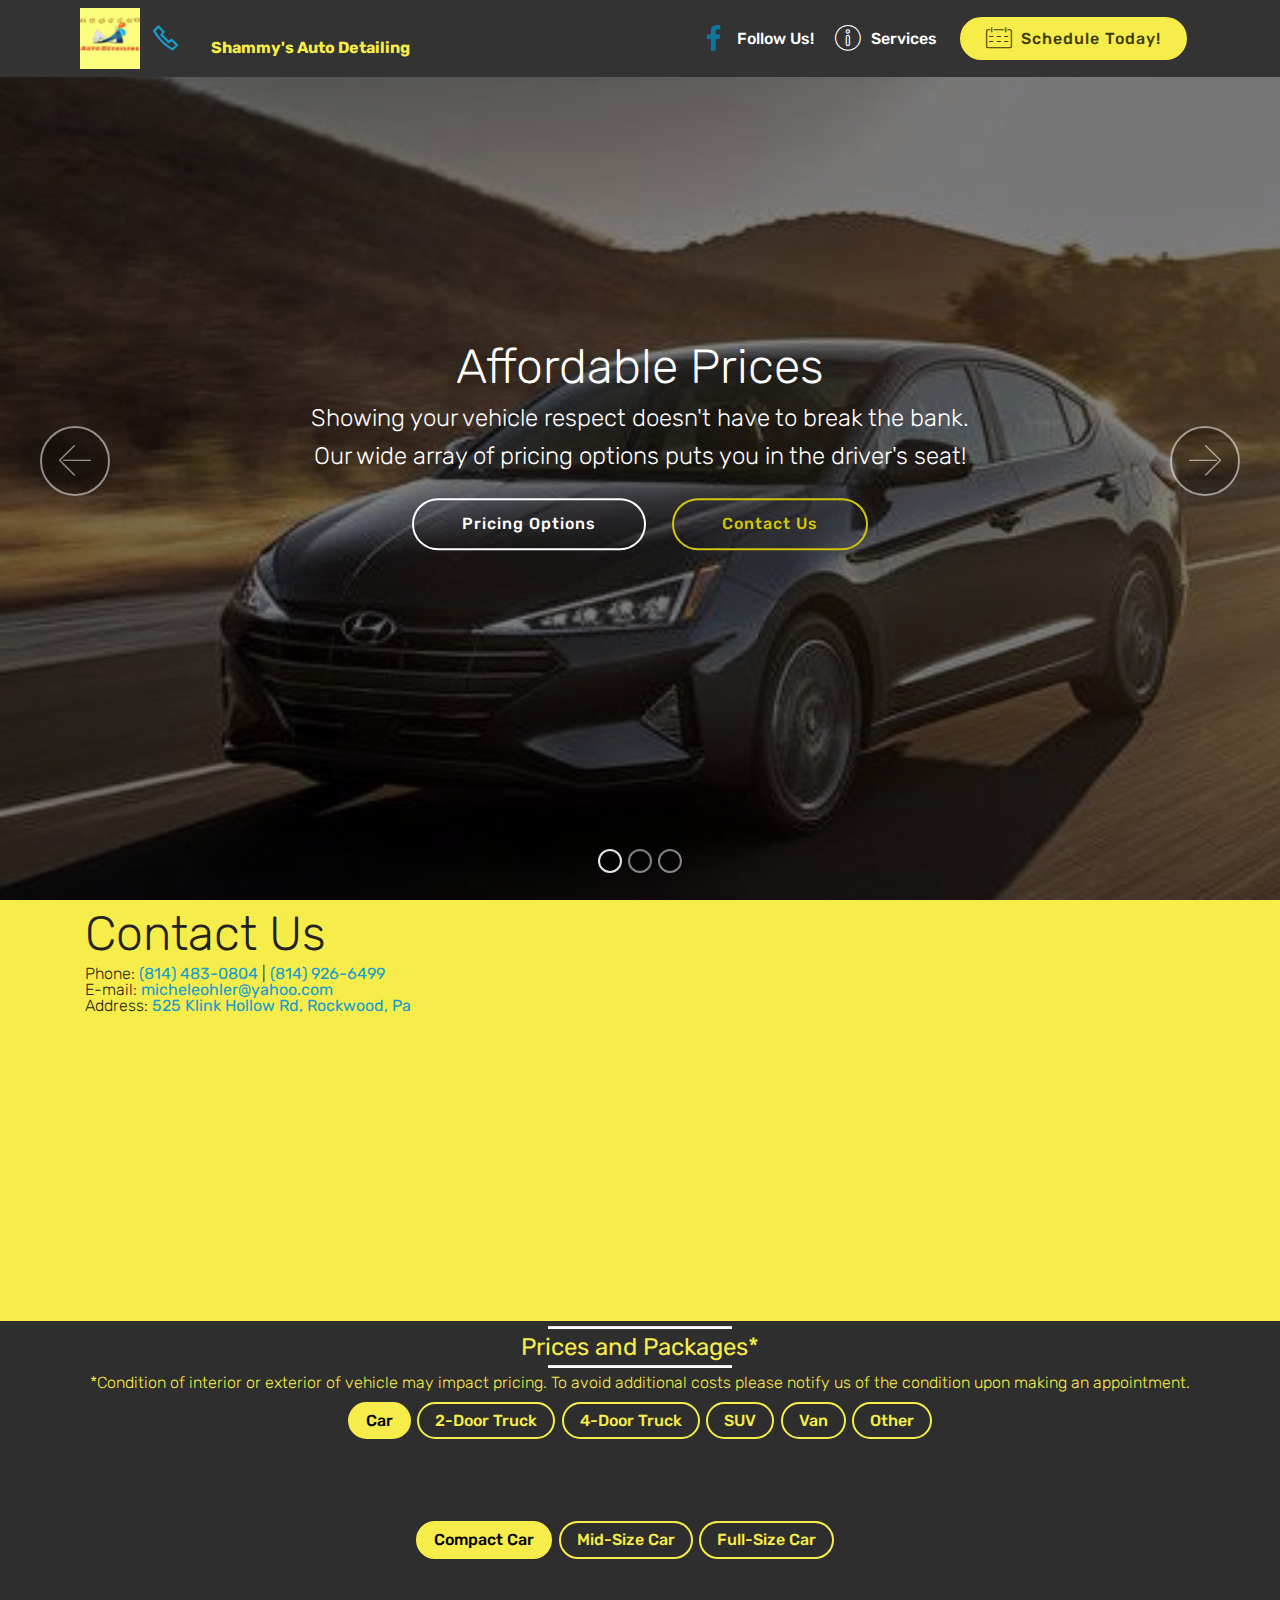
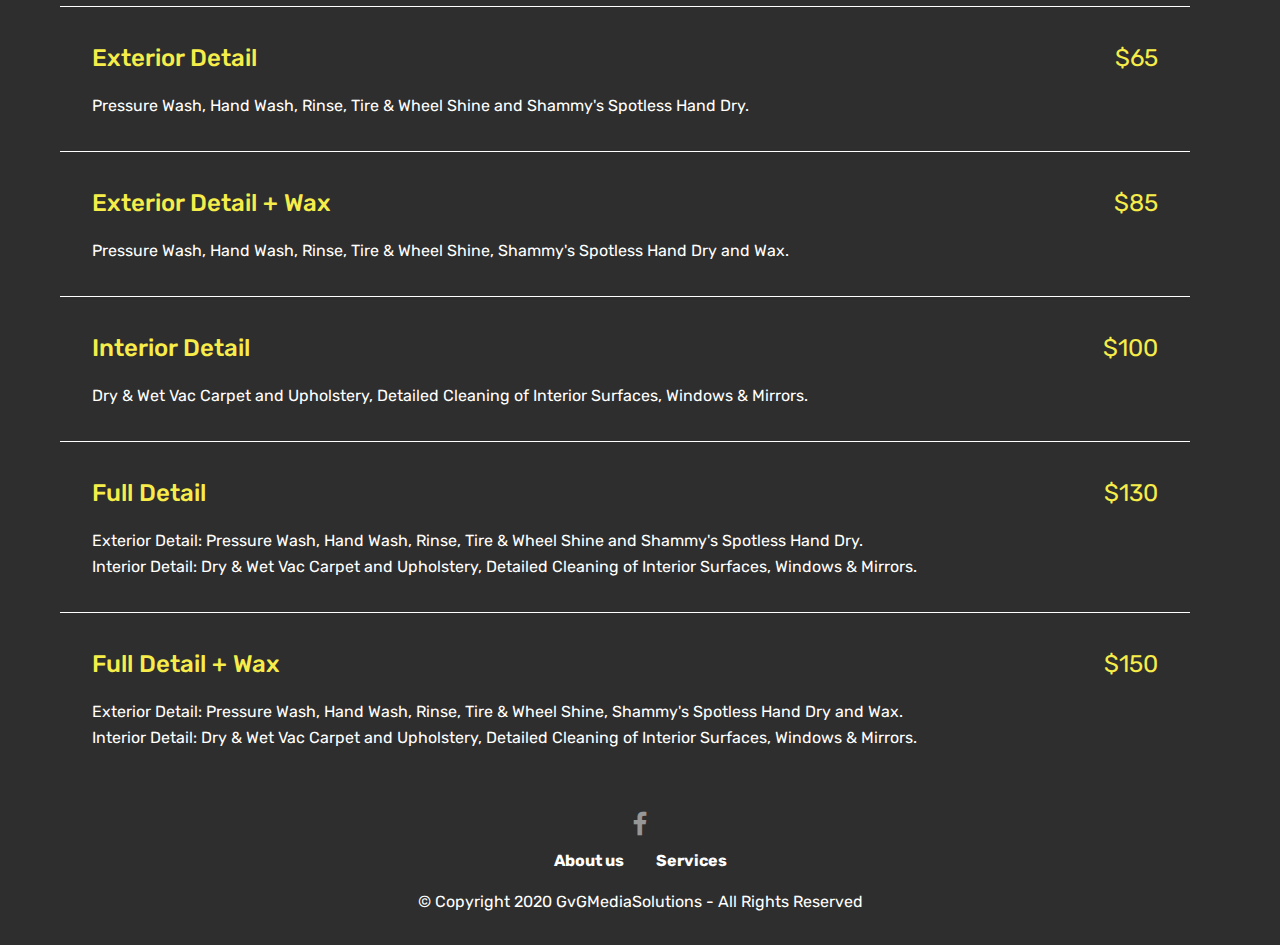
==== commit 7be98629: "Add files via upload" ====
--- a/index.html
+++ b/index.html
@@ -82,33 +82,27 @@
         <div class="row">
             <!--Titles-->
             <div class="title col-12">
-                <h2 class="align-left mbr-fonts-style display-1">
+                <h2 class="align-left mbr-fonts-style display-2">
                     Contact Us</h2>
                 
             </div>
             <!--Left-->
             <div class="col-12 col-md-6">
                 <div class="left-block wrapper">
-                    <div class="b b-adress">
-                        <h5 class="align-left mbr-fonts-style m-0 display-5">
-                            Address:
+                    <div class="b b-phone">
+                        <h5 class="align-left mbr-fonts-style m-0 display-4">
+                            Phone: <a href="tel:+1-814-483-0804">(814) 483-0804</a> | <a href="tel:+1-814-926-6499" class="text-primary">(814) 926-6499</a>
                         </h5>
-                        <p class="mbr-text align-left mbr-fonts-style display-7">
-                            <a href="https://www.google.com/maps/place/525+Klink+Hollow+Rd,+Rockwood,+PA+15557/@39.9660548,-79.2275883,17z/data=!3m1!4b1!4m5!3m4!1s0x89cacfdef602b853:0x58b7251fb67d202b!8m2!3d39.9660507!4d-79.2253996" target="_blank">525 Klink Hollow Rd, Rockwood, Pa 15557</a>
-                        </p>
-                    </div>
-                    <div class="b b-phone">
-                        <h5 class="align-left mbr-fonts-style m-0 display-5">
-                            Phone:
-                        </h5>
-                        <p class="mbr-text align-left mbr-fonts-style display-7"><a href="tel:+1-814-483-0804">(814) 483-0804</a><br><a href="tel:+1-814-926-6499" class="text-primary">(814) 926-6499</a></p>
                     </div>
                     <div class="b b-mail">
-                        <h5 class="align-left mbr-fonts-style m-0 display-5">
-                            E-mail:
+                        <h5 class="align-left mbr-fonts-style m-0 display-4">
+                            E-mail: <a href="mailto:micheleohler@yahoo.com">micheleohler@yahoo.com</a>
                         </h5>
-                        <p class="mbr-text align-left mbr-fonts-style display-7">
-                            <a href="mailto:micheleohler@yahoo.com">micheleohler@yahoo.com</a></p>
+                    </div>
+                    <div class="b b-adress">
+                        <h5 class="align-left mbr-fonts-style m-0 display-4">
+                            Address: <a href="https://www.google.com/maps/place/525+Klink+Hollow+Rd,+Rockwood,+PA+15557/@39.9660548,-79.2275883,17z/data=!3m1!4b1!4m5!3m4!1s0x89cacfdef602b853:0x58b7251fb67d202b!8m2!3d39.9660507!4d-79.2253996" target="_blank">525 Klink Hollow Rd, Rockwood, Pa</a>
+                        </h5>
                     </div>
                 </div>
             </div>
@@ -120,11 +114,11 @@
     </div>
 </section>
 
-<section class="mbr-section article content10 cid-s0S6Lkso1e" id="content10-e">
+<section class="mbr-section article content10-e cid-s0S6Lkso1e" id="content10-e">
     <div class="container">
         <div class="inner-container" style="width: 66%;">
             <hr class="line" style="width: 25%;">
-            <div class="section-text align-center mbr-white mbr-fonts-style display-1">Prices and Packages*<br></div>
+            <div class="section-text align-center mbr-white mbr-fonts-style display-5">Prices and Packages*</div>
             <hr class="line" style="width: 25%;">
         </div>
     </div>
@@ -132,7 +126,7 @@
 
 <section class="tabs3 cid-s19K1GXQZI" id="tabs3-o">
     <div class="container">
-        <h3 class="mbr-section-subtitle  display-5 align-center mbr-light mbr-fonts-style display-7">*Condition of interior or exterior of vehicle may impact pricing. To avoid additional costs please notify us of the condition upon making an appointment.</h3>
+        <h3 class="mbr-section-subtitle  display-3 align-center mbr-light mbr-fonts-style display-7">*Condition of interior or exterior of vehicle may impact pricing. To avoid additional costs please notify us of the condition upon making an appointment.</h3>
     </div>
     <div class="container-fluid">
         <div class="row tabcont">
@@ -154,7 +148,7 @@
     </div>
     <div class="container pt-0 mt-0">
         <div class="row px-1">
-            <div class="tab-content">
+            <div class="row tabcont tab-content">
                 <div id="tab1" class="tab-pane in active mbr-table" role="tabpanel">
                     <div class="row tab-content-row">
 						<section class="services5 cid-s1k8GYfxaQ" id="services5-1l">
--- a/assets/mobirise/css/mbr-additional.css
+++ b/assets/mobirise/css/mbr-additional.css
@@ -1349,24 +1349,24 @@
   z-index: auto;
 }
 .cid-s0RO1KtaMz {
-  padding-top: 30px;
-  padding-bottom: 90px;
+  padding-top: 10px;
+  padding-bottom: 35px;
   background-color: #f7ed4a;
 }
 .cid-s0RO1KtaMz div.b {
-  padding-top: 2rem;
+  padding-top: 0rem;
 }
 .cid-s0RO1KtaMz .mbr-text {
   color: #767676;
   margin: 0;
-  padding-top: 1.5rem;
+  padding-top: 0rem;
 }
 .cid-s0RO1KtaMz a:not([href]):not([tabindex]) {
   color: #fff;
   border-radius: 3px;
 }
 .cid-s0RO1KtaMz .google-map {
-  height: 25rem;
+  height: 20rem;
   position: relative;
 }
 .cid-s0RO1KtaMz .google-map iframe {
@@ -1399,11 +1399,11 @@
 }
 @media (max-width: 767px) {
   .cid-s0RO1KtaMz div.left-block.wrapper {
-    padding-bottom: 3rem;
+    padding-bottom: 1rem;
   }
 }
 .cid-s0S6Lkso1e {
-  padding-top: 15px;
+  padding-top: 5px;
   padding-bottom: 0px;
   background-color: #2e2e2e;
 }
@@ -1415,7 +1415,7 @@
   margin: 0 auto;
 }
 .cid-s0S6Lkso1e .section-text {
-  padding: 2rem 0;
+  padding: 0rem 0;
   color: #f7ed4a;
 }
 .cid-s0S6Lkso1e .inner-container {
@@ -1427,7 +1427,7 @@
   }
 }
 .cid-s19K1GXQZI {
-  padding-top: 30px;
+  padding-top: 5px;
   padding-bottom: 0px;
   background-color: #2e2e2e;
 }
@@ -1468,8 +1468,8 @@
   font-style: normal;
   font-weight: 500;
   border-radius: 3px;
-  padding: 1rem 3rem;
-  margin: 0.4rem .8rem !important;
+  padding: .3rem 1rem;
+  margin: 0rem .2rem !important;
   transition: color .3s;
   border: 2px solid #f7ed4a;
 }
--- a/assets/mobirise/css/mbr-additional.css
+++ b/assets/mobirise/css/mbr-additional.css
@@ -1349,24 +1349,24 @@
   z-index: auto;
 }
 .cid-s0RO1KtaMz {
-  padding-top: 30px;
-  padding-bottom: 90px;
+  padding-top: 10px;
+  padding-bottom: 35px;
   background-color: #f7ed4a;
 }
 .cid-s0RO1KtaMz div.b {
-  padding-top: 2rem;
+  padding-top: 0rem;
 }
 .cid-s0RO1KtaMz .mbr-text {
   color: #767676;
   margin: 0;
-  padding-top: 1.5rem;
+  padding-top: 0rem;
 }
 .cid-s0RO1KtaMz a:not([href]):not([tabindex]) {
   color: #fff;
   border-radius: 3px;
 }
 .cid-s0RO1KtaMz .google-map {
-  height: 25rem;
+  height: 20rem;
   position: relative;
 }
 .cid-s0RO1KtaMz .google-map iframe {
@@ -1399,11 +1399,11 @@
 }
 @media (max-width: 767px) {
   .cid-s0RO1KtaMz div.left-block.wrapper {
-    padding-bottom: 3rem;
+    padding-bottom: 1rem;
   }
 }
 .cid-s0S6Lkso1e {
-  padding-top: 15px;
+  padding-top: 5px;
   padding-bottom: 0px;
   background-color: #2e2e2e;
 }
@@ -1415,7 +1415,7 @@
   margin: 0 auto;
 }
 .cid-s0S6Lkso1e .section-text {
-  padding: 2rem 0;
+  padding: 0rem 0;
   color: #f7ed4a;
 }
 .cid-s0S6Lkso1e .inner-container {
@@ -1427,7 +1427,7 @@
   }
 }
 .cid-s19K1GXQZI {
-  padding-top: 30px;
+  padding-top: 5px;
   padding-bottom: 0px;
   background-color: #2e2e2e;
 }
@@ -1468,8 +1468,8 @@
   font-style: normal;
   font-weight: 500;
   border-radius: 3px;
-  padding: 1rem 3rem;
-  margin: 0.4rem .8rem !important;
+  padding: .3rem 1rem;
+  margin: 0rem .2rem !important;
   transition: color .3s;
   border: 2px solid #f7ed4a;
 }
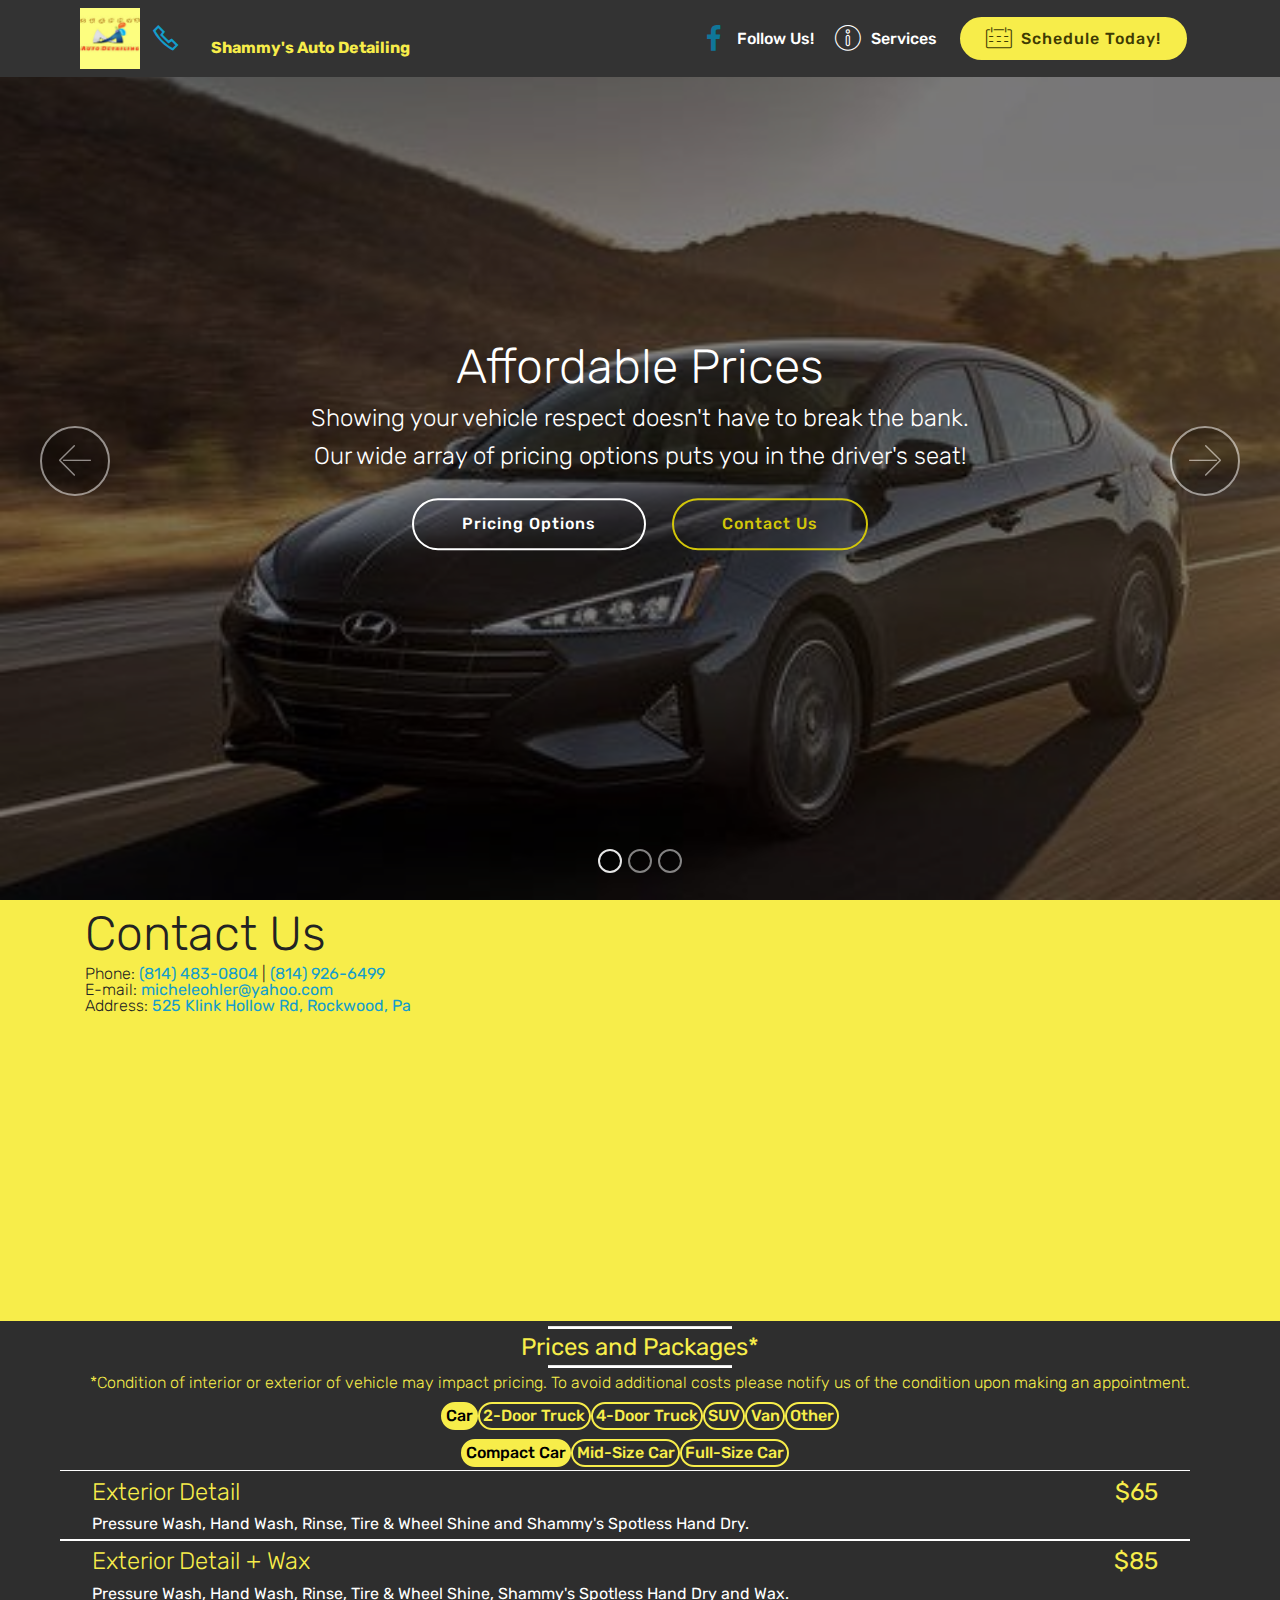
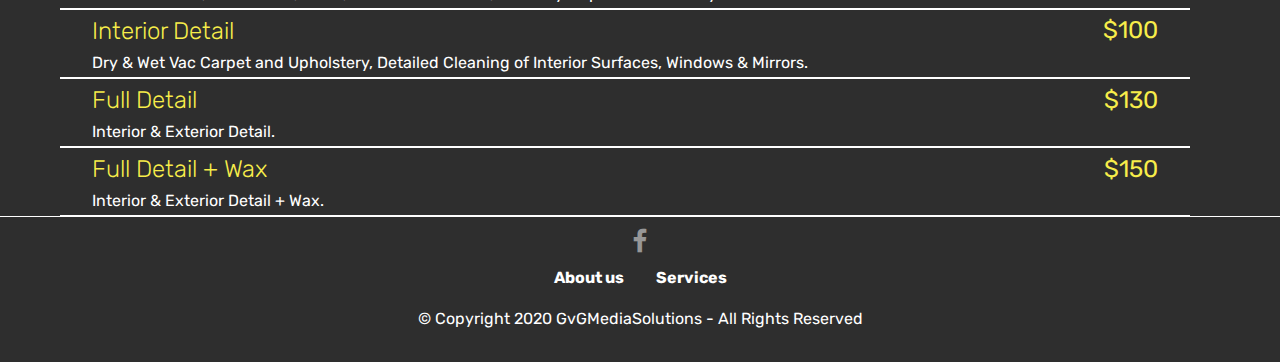
==== commit 4e1e8fe5: "Add files via upload" ====
--- a/index.html
+++ b/index.html
@@ -1,1855 +1,1855 @@
-<!DOCTYPE html>
-<html  >
-<head>
-  <!-- Site made with Mobirise Website Builder v4.12.3, https://mobirise.com -->
-  <meta charset="UTF-8">
-  <meta http-equiv="X-UA-Compatible" content="IE=edge">
-  <meta name="generator" content="Mobirise v4.12.3, mobirise.com">
-  <meta name="viewport" content="width=device-width, initial-scale=1, minimum-scale=1">
-  <link rel="shortcut icon" href="assets/images/shammys-122x123.jpg" type="image/x-icon">
-  <meta name="description" content="">
-  
-  
-  <title>Shammy's Auto Detailing</title>
-  <link rel="stylesheet" href="assets/web/assets/mobirise-icons2/mobirise2.css">
-  <link rel="stylesheet" href="assets/web/assets/mobirise-icons/mobirise-icons.css">
-  <link rel="stylesheet" href="assets/bootstrap/css/bootstrap.min.css">
-  <link rel="stylesheet" href="assets/bootstrap/css/bootstrap-grid.min.css">
-  <link rel="stylesheet" href="assets/bootstrap/css/bootstrap-reboot.min.css">
-  <link rel="stylesheet" href="assets/dropdown/css/style.css">
-  <link rel="stylesheet" href="assets/tether/tether.min.css">
-  <link rel="stylesheet" href="assets/socicon/css/styles.css">
-  <link rel="stylesheet" href="assets/theme/css/style.css">
-  <link rel="preload" as="style" href="assets/mobirise/css/mbr-additional.css"><link rel="stylesheet" href="assets/mobirise/css/mbr-additional.css" type="text/css">
-  
-  
-  
-</head>
-<body>
-  <section class="menu cid-s0RLnYPFOJ" once="menu" id="menu1-8">
-
-    
-
-    <nav class="navbar navbar-expand beta-menu navbar-dropdown align-items-center navbar-fixed-top navbar-toggleable-sm">
-        <button class="navbar-toggler navbar-toggler-right" type="button" data-toggle="collapse" data-target="#navbarSupportedContent" aria-controls="navbarSupportedContent" aria-expanded="false" aria-label="Toggle navigation">
-            <div class="hamburger">
-                <span></span>
-                <span></span>
-                <span></span>
-                <span></span>
-            </div>
-        </button>
-        <div class="menu-logo">
-            <div class="navbar-brand">
-                <span class="navbar-logo">
-                    <a href="https://www.facebook.com/ShammysAutoDetailing/" target="_blank">
-                         <img src="assets/images/shammys-122x123.jpg" alt="" title="Give us a call!" style="height: 3.8rem;">
-                    </a>
-                </span>
-                <span class="navbar-caption-wrap"><a class="navbar-caption text-primary display-7" href="tel:+1-814-483-0804"><span class="mobi-mbri mobi-mbri-phone mbr-iconfont mbr-iconfont-btn"></span></a><a class="navbar-caption text-success display-7" href="#top" style="background-color: rgb(51, 51, 51); display: inline !important;"><br>Shammy's Auto Detailing</a></span>
-            </div>
-        </div>
-        <div class="collapse navbar-collapse" id="navbarSupportedContent">
-            <ul class="navbar-nav nav-dropdown" data-app-modern-menu="true"><li class="nav-item">
-                    <a class="nav-link link text-white display-4" href="https://www.facebook.com/ShammysAutoDetailing/"><span class="socicon socicon-facebook mbr-iconfont mbr-iconfont-btn" style="color: rgb(15, 118, 153);"></span>Follow Us!</a>
-                </li><li class="nav-item"><a class="nav-link link text-white display-4" href="index.html#content10-e"><span class="mbri-info mbr-iconfont mbr-iconfont-btn"></span>
-                        
-                        Services
-                    </a></li></ul>
-            <div class="navbar-buttons mbr-section-btn"><a class="btn btn-sm btn-success display-4" href="index.html#contacts1-b"><span class="mbri-calendar mbr-iconfont mbr-iconfont-btn"></span>
-                    
-                    Schedule Today!</a></div>
-        </div>
-    </nav>
-</section>
-
-<section class="engine"><a href="https://mobirise.info/f">easy web creator</a></section><section class="carousel slide cid-s0RKMLuztm" data-interval="false" id="slider1-7">
-
-    
-
-    <div class="full-screen"><div class="mbr-slider slide carousel" data-keyboard="false" data-ride="carousel" data-interval="4000" data-pause="hover"><ol class="carousel-indicators"><li data-app-prevent-settings="" data-target="#slider1-7" class=" active" data-slide-to="0"></li><li data-app-prevent-settings="" data-target="#slider1-7" data-slide-to="1"></li><li data-app-prevent-settings="" data-target="#slider1-7" data-slide-to="2"></li></ol><div class="carousel-inner" role="listbox"><div class="carousel-item slider-fullscreen-image active" data-bg-video-slide="false" style="background-image: url(assets/images/compact-car-640x420.jpeg);"><div class="container container-slide"><div class="image_wrapper"><div class="mbr-overlay"></div><img src="assets/images/compact-car-640x420.jpeg" alt="" title=""><div class="carousel-caption justify-content-center"><div class="col-10 align-center"><h2 class="mbr-fonts-style display-2">Affordable Prices</h2><p class="lead mbr-text mbr-fonts-style display-5">Showing your vehicle respect doesn't have to break the bank.<br>Our wide array of pricing options puts you in the driver's seat!</p><div class="mbr-section-btn" buttons="0"><a class="btn display-4 btn-white-outline" href="index.html#content10-e">Pricing Options<br></a> <a class="btn  display-4 btn-success-outline" href="index.html#contacts1-b">Contact Us</a></div></div></div></div></div></div><div class="carousel-item slider-fullscreen-image" data-bg-video-slide="false" style="background-image: url(assets/images/full-size-car-1-640x420.jpg);"><div class="container container-slide"><div class="image_wrapper"><div class="mbr-overlay"></div><img src="assets/images/full-size-car-1-640x420.jpg" alt="" title=""><div class="carousel-caption justify-content-center"><div class="col-10 align-center"><h2 class="mbr-fonts-style display-2">Expert Services</h2><p class="lead mbr-text mbr-fonts-style display-5">Our experienced team will always treat you and your ride with respect.</p><div class="mbr-section-btn" buttons="0"><a class="btn display-4 btn-white-outline" href="index.html#content10-e">Pricing Options</a> <a class="btn  display-4 btn-success-outline" href="index.html#contacts1-b">Contact Us</a></div></div></div></div></div></div><div class="carousel-item slider-fullscreen-image" data-bg-video-slide="false" style="background-image: url(assets/images/mid-size-car-640x420.jpeg);"><div class="container container-slide"><div class="image_wrapper"><div class="mbr-overlay"></div><img src="assets/images/mid-size-car-640x420.jpeg" alt="" title=""><div class="carousel-caption justify-content-center"><div class="col-10 align-center"><h2 class="mbr-fonts-style display-2">Locally owned and Operated</h2><p class="lead mbr-text mbr-fonts-style display-5">We have been serving our community since we first opened our doors in 2017.</p><div class="mbr-section-btn" buttons="0"><a class="btn display-4 btn-white-outline" href="index.html#content10-e">Pricing Options</a> <a class="btn  display-4 btn-success-outline" href="index.html#contacts1-b">Contact Us</a></div></div></div></div></div></div></div><a data-app-prevent-settings="" class="carousel-control carousel-control-prev" role="button" data-slide="prev" href="#slider1-7"><span aria-hidden="true" class="mbri-left mbr-iconfont"></span><span class="sr-only">Previous</span></a><a data-app-prevent-settings="" class="carousel-control carousel-control-next" role="button" data-slide="next" href="#slider1-7"><span aria-hidden="true" class="mbri-right mbr-iconfont"></span><span class="sr-only">Next</span></a></div></div>
-
-</section>
-
-<section class="mbr-section contacts1 cid-s0RO1KtaMz" id="contacts1-b">
-    <!---->
-    
-    <!---->
-    <!--Overlay-->
-    
-    <!--Container-->
-    <div class="container">
-        <div class="row">
-            <!--Titles-->
-            <div class="title col-12">
-                <h2 class="align-left mbr-fonts-style display-2">
-                    Contact Us</h2>
-                
-            </div>
-            <!--Left-->
-            <div class="col-12 col-md-6">
-                <div class="left-block wrapper">
-                    <div class="b b-phone">
-                        <h5 class="align-left mbr-fonts-style m-0 display-4">
-                            Phone: <a href="tel:+1-814-483-0804">(814) 483-0804</a> | <a href="tel:+1-814-926-6499" class="text-primary">(814) 926-6499</a>
-                        </h5>
-                    </div>
-                    <div class="b b-mail">
-                        <h5 class="align-left mbr-fonts-style m-0 display-4">
-                            E-mail: <a href="mailto:micheleohler@yahoo.com">micheleohler@yahoo.com</a>
-                        </h5>
-                    </div>
-                    <div class="b b-adress">
-                        <h5 class="align-left mbr-fonts-style m-0 display-4">
-                            Address: <a href="https://www.google.com/maps/place/525+Klink+Hollow+Rd,+Rockwood,+PA+15557/@39.9660548,-79.2275883,17z/data=!3m1!4b1!4m5!3m4!1s0x89cacfdef602b853:0x58b7251fb67d202b!8m2!3d39.9660507!4d-79.2253996" target="_blank">525 Klink Hollow Rd, Rockwood, Pa</a>
-                        </h5>
-                    </div>
-                </div>
-            </div>
-            <!--Right-->
-            <div class="col-12 col-md-6">
-                <div class="google-map"><iframe frameborder="0" style="border:0" src="https://www.google.com/maps/embed/v1/place?key=AIzaSyAEIpgj38KyLFELm2bK9Y7krBkz1K-cMq8&amp;q=place_id:ChIJU7gC9t7PyokRKyB9th8lt1g" allowfullscreen=""></iframe></div>
-            </div>
-        </div>
-    </div>
-</section>
-
-<section class="mbr-section article content10-e cid-s0S6Lkso1e" id="content10-e">
-    <div class="container">
-        <div class="inner-container" style="width: 66%;">
-            <hr class="line" style="width: 25%;">
-            <div class="section-text align-center mbr-white mbr-fonts-style display-5">Prices and Packages*</div>
-            <hr class="line" style="width: 25%;">
-        </div>
-    </div>
-</section>
-
-<section class="tabs3 cid-s19K1GXQZI" id="tabs3-o">
-    <div class="container">
-        <h3 class="mbr-section-subtitle  display-3 align-center mbr-light mbr-fonts-style display-7">*Condition of interior or exterior of vehicle may impact pricing. To avoid additional costs please notify us of the condition upon making an appointment.</h3>
-    </div>
-    <div class="container-fluid">
-        <div class="row tabcont">
-            <ul class="nav nav-tabs pt-0 mt-0" role="tablist">
-				<li class="nav-item mbr-fonts-style"><a class="nav-link show active display-7" role="tab" data-toggle="tab" href="#tabs3-o_tab0" aria-selected="true">
-                        Car</a></li>
-                <li class="nav-item mbr-fonts-style"><a class="nav-link  show display-7" role="tab" data-toggle="tab" href="#tabs3-o_tab1" aria-selected="false">
-                        2-Door Truck</a></li>
-                <li class="nav-item mbr-fonts-style"><a class="nav-link show active display-7" role="tab" data-toggle="tab" href="#tabs3-o_tab2" aria-selected="true">
-                        4-Door Truck</a></li>
-                <li class="nav-item mbr-fonts-style"><a class="nav-link show display-7" role="tab" data-toggle="tab" href="#tabs3-o_tab3" aria-selected="false">
-                        SUV</a></li>
-                <li class="nav-item mbr-fonts-style"><a class="nav-link show display-7" role="tab" data-toggle="tab" href="#tabs3-o_tab4" aria-selected="false">
-                        Van</a></li>
-                <li class="nav-item mbr-fonts-style"><a class="nav-link show active display-7" role="tab" data-toggle="tab" href="#tabs3-o_tab5" aria-selected="true">
-                        Other</a></li>
-            </ul>
-        </div>
-    </div>
-    <div class="container pt-0 mt-0">
-        <div class="row px-1">
-            <div class="row tabcont tab-content">
-                <div id="tab1" class="tab-pane in active mbr-table" role="tabpanel">
-                    <div class="row tab-content-row">
-						<section class="services5 cid-s1k8GYfxaQ" id="services5-1l">
-							<div class="container">
-								<div class="row">
-									<section class="tabs3 cid-s19K1GXQZI" id="tabs3-1">
-										<div class="container-fluid">
-											<div class="row tabcont">
-												<ul class="nav nav-tabs pt-0 mt-0" role="tablist">
-													<li class="nav-item mbr-fonts-style"><a class="nav-link show active display-7" role="tab" data-toggle="tab" href="#tabs3-1_tab0" aria-selected="true">
-															Compact Car</a></li>
-													<li class="nav-item mbr-fonts-style"><a class="nav-link  show display-7" role="tab" data-toggle="tab" href="#tabs3-1_tab1" aria-selected="false">
-															Mid-Size Car</a></li>
-													<li class="nav-item mbr-fonts-style"><a class="nav-link show active display-7" role="tab" data-toggle="tab" href="#tabs3-1_tab2" aria-selected="true">
-															Full-Size Car</a></li>
-												</ul>
-											</div>
-										</div>
-										<div class="container">
-											<div class="row px-1">
-												<div class="tab-content">
-													<div id="tab1" class="tab-pane in active mbr-table" role="tabpanel">
-														<div class="row tab-content-row">
-															<!--Card-1-->
-															<div class="card px-3 col-12">
-																<div class="card-wrapper media-container-row media-container-row">
-																	<div class="card-box">
-																		<div class="top-line pb-3">
-																			<h4 class="card-title mbr-fonts-style display-5">
-																				Exterior Detail</h4>
-																			<p class="mbr-text cost mbr-fonts-style m-0 display-5">
-																				$65
-																			</p>
-																		</div>
-																		<div class="bottom-line">
-																			<p class="mbr-text mbr-fonts-style m-0 b-descr display-7">Pressure Wash, Hand Wash, Rinse, Tire &amp; Wheel Shine and Shammy's Spotless Hand Dry.</p>
-																		</div>
-																	</div>
-																</div>
-															</div>
-															<!--Card-2-->
-															<div class="card px-3 col-12">
-																<div class="card-wrapper media-container-row media-container-row">
-																	<div class="card-box">
-																		<div class="top-line pb-3">
-																			<h4 class="card-title mbr-fonts-style display-5">
-																				Exterior Detail + Wax</h4>
-																			<p class="mbr-text cost mbr-fonts-style m-0 display-5">
-																				$85
-																			</p>
-																		</div>
-																		<div class="bottom-line">
-																			<p class="mbr-text mbr-fonts-style m-0 b-descr display-7">
-																				Pressure Wash, Hand Wash, Rinse, Tire &amp; Wheel Shine, Shammy's Spotless Hand Dry and Wax.<br></p>
-																		</div>
-																	</div>
-																</div>
-															</div>
-															<!--Card-3-->
-															<div class="card px-3 col-12">
-																<div class="card-wrapper media-container-row media-container-row">
-																	<div class="card-box">
-																		<div class="top-line pb-3">
-																			<h4 class="card-title mbr-fonts-style display-5">
-																				Interior Detail</h4>
-																			<p class="mbr-text cost mbr-fonts-style m-0 display-5">
-																				$100
-																			</p>
-																		</div>
-																		<div class="bottom-line">
-																			<p class="mbr-text mbr-fonts-style m-0 b-descr display-7">Dry &amp; Wet Vac Carpet and Upholstery, Detailed Cleaning of Interior Surfaces, Windows &amp; Mirrors.</p>
-																		</div>
-																	</div>
-																</div>
-															</div>
-															<!--Card-4-->
-															<div class="card px-3 col-12">
-																<div class="card-wrapper media-container-row media-container-row">
-																	<div class="card-box">
-																		<div class="top-line pb-3">
-																			<h4 class="card-title mbr-fonts-style display-5">
-																				Full Detail</h4>
-																			<p class="mbr-text cost mbr-fonts-style m-0 display-5">
-																				$130
-																			</p>
-																		</div>
-																		<div class="bottom-line">
-																			<p class="mbr-text mbr-fonts-style m-0 b-descr display-7">
-																				Exterior Detail:&nbsp;Pressure Wash, Hand Wash, Rinse, Tire &amp; Wheel Shine and Shammy's Spotless Hand Dry.<br>Interior Detail:&nbsp;Dry &amp; Wet Vac Carpet and Upholstery, Detailed Cleaning of Interior Surfaces, Windows &amp; Mirrors.</p>
-																		</div>
-																	</div>
-																</div>
-															</div>
-															<!--Card-5-->
-															<div class="card px-3 col-12">
-																<div class="card-wrapper media-container-row media-container-row">
-																	<div class="card-box">
-																		<div class="top-line pb-3">
-																			<h4 class="card-title mbr-fonts-style display-5">
-																				Full Detail + Wax</h4>
-																			<p class="mbr-text cost mbr-fonts-style m-0 display-5">
-																				$150
-																			</p>
-																		</div>
-																		<div class="bottom-line">
-																			<p class="mbr-text mbr-fonts-style m-0 b-descr display-7">Exterior Detail: Pressure Wash, Hand Wash, Rinse, Tire &amp; Wheel Shine, Shammy's Spotless Hand Dry and Wax.<br>Interior Detail: Dry &amp; Wet Vac Carpet and Upholstery, Detailed Cleaning of Interior Surfaces, Windows &amp; Mirrors.</p>
-																		</div>
-																	</div>
-																</div>
-															</div>
-															<!--Card-6-->
-															
-															<!--Card-7-->
-															
-															<!--Card-8-->
-															
-															<!--Card-9-->
-															
-															<!--Card-10-->
-															
-															<!--Card-11-->
-															
-															<!--Card-12-->
-														</div>
-													</div>
-													<div id="tab2" class="tab-pane  mbr-table" role="tabpanel">
-														<div class="row tab-content-row">
-															<!--Card-1-->
-															<div class="card px-3 col-12">
-																<div class="card-wrapper media-container-row media-container-row">
-																	<div class="card-box">
-																		<div class="top-line pb-3">
-																			<h4 class="card-title mbr-fonts-style display-5">
-																				Exterior Detail</h4>
-																			<p class="mbr-text cost mbr-fonts-style m-0 display-5">
-																				$75
-																			</p>
-																		</div>
-																		<div class="bottom-line">
-																			<p class="mbr-text mbr-fonts-style m-0 b-descr display-7">Pressure Wash, Hand Wash, Rinse, Tire &amp; Wheel Shine and Shammy's Spotless Hand Dry.</p>
-																		</div>
-																	</div>
-																</div>
-															</div>
-															<!--Card-2-->
-															<div class="card px-3 col-12">
-																<div class="card-wrapper media-container-row media-container-row">
-																	<div class="card-box">
-																		<div class="top-line pb-3">
-																			<h4 class="card-title mbr-fonts-style display-5">
-																				Exterior Detail + Wax</h4>
-																			<p class="mbr-text cost mbr-fonts-style m-0 display-5">
-																				$95
-																			</p>
-																		</div>
-																		<div class="bottom-line">
-																			<p class="mbr-text mbr-fonts-style m-0 b-descr display-7">
-																				Pressure Wash, Hand Wash, Rinse, Tire &amp; Wheel Shine, Shammy's Spotless Hand Dry and Wax.<br></p>
-																		</div>
-																	</div>
-																</div>
-															</div>
-															<!--Card-3-->
-															<div class="card px-3 col-12">
-																<div class="card-wrapper media-container-row media-container-row">
-																	<div class="card-box">
-																		<div class="top-line pb-3">
-																			<h4 class="card-title mbr-fonts-style display-5">
-																				Interior Detail</h4>
-																			<p class="mbr-text cost mbr-fonts-style m-0 display-5">
-																				$110
-																			</p>
-																		</div>
-																		<div class="bottom-line">
-																			<p class="mbr-text mbr-fonts-style m-0 b-descr display-7">Dry &amp; Wet Vac Carpet and Upholstery, Detailed Cleaning of Interior Surfaces, Windows &amp; Mirrors.</p>
-																		</div>
-																	</div>
-																</div>
-															</div>
-															<!--Card-4-->
-															<div class="card px-3 col-12">
-																<div class="card-wrapper media-container-row media-container-row">
-																	<div class="card-box">
-																		<div class="top-line pb-3">
-																			<h4 class="card-title mbr-fonts-style display-5">
-																				Full Detail</h4>
-																			<p class="mbr-text cost mbr-fonts-style m-0 display-5">
-																				$145
-																			</p>
-																		</div>
-																		<div class="bottom-line">
-																			<p class="mbr-text mbr-fonts-style m-0 b-descr display-7">
-																				Exterior Detail:&nbsp;Pressure Wash, Hand Wash, Rinse, Tire &amp; Wheel Shine and Shammy's Spotless Hand Dry.<br>Interior Detail:&nbsp;Dry &amp; Wet Vac Carpet and Upholstery, Detailed Cleaning of Interior Surfaces, Windows &amp; Mirrors.</p>
-																		</div>
-																	</div>
-																</div>
-															</div>
-															<!--Card-5-->
-															<div class="card px-3 col-12">
-																<div class="card-wrapper media-container-row media-container-row">
-																	<div class="card-box">
-																		<div class="top-line pb-3">
-																			<h4 class="card-title mbr-fonts-style display-5">
-																				Full Detail + Wax</h4>
-																			<p class="mbr-text cost mbr-fonts-style m-0 display-5">
-																				$165
-																			</p>
-																		</div>
-																		<div class="bottom-line">
-																			<p class="mbr-text mbr-fonts-style m-0 b-descr display-7">Exterior Detail: Pressure Wash, Hand Wash, Rinse, Tire &amp; Wheel Shine, Shammy's Spotless Hand Dry and Wax.<br>Interior Detail: Dry &amp; Wet Vac Carpet and Upholstery, Detailed Cleaning of Interior Surfaces, Windows &amp; Mirrors.</p>
-																		</div>
-																	</div>
-																</div>
-															</div>
-															<!--Card-6-->
-															
-															<!--Card-7-->
-															
-															<!--Card-8-->
-															
-															<!--Card-9-->
-															
-															<!--Card-10-->
-															
-															<!--Card-11-->
-															
-															<!--Card-12-->
-														</div>
-													</div>
-													<div id="tab3" class="tab-pane  mbr-table" role="tabpanel">
-														<div class="row tab-content-row">
-															<!--Card-1-->
-															<div class="card px-3 col-12">
-																<div class="card-wrapper media-container-row media-container-row">
-																	<div class="card-box">
-																		<div class="top-line pb-3">
-																			<h4 class="card-title mbr-fonts-style display-5">
-																				Exterior Detail</h4>
-																			<p class="mbr-text cost mbr-fonts-style m-0 display-5">
-																				$80
-																			</p>
-																		</div>
-																		<div class="bottom-line">
-																			<p class="mbr-text mbr-fonts-style m-0 b-descr display-7">Pressure Wash, Hand Wash, Rinse, Tire &amp; Wheel Shine and Shammy's Spotless Hand Dry.</p>
-																		</div>
-																	</div>
-																</div>
-															</div>
-															<!--Card-2-->
-															<div class="card px-3 col-12">
-																<div class="card-wrapper media-container-row media-container-row">
-																	<div class="card-box">
-																		<div class="top-line pb-3">
-																			<h4 class="card-title mbr-fonts-style display-5">
-																				Exterior Detail + Wax</h4>
-																			<p class="mbr-text cost mbr-fonts-style m-0 display-5">
-																				$100
-																			</p>
-																		</div>
-																		<div class="bottom-line">
-																			<p class="mbr-text mbr-fonts-style m-0 b-descr display-7">
-																				Pressure Wash, Hand Wash, Rinse, Tire &amp; Wheel Shine, Shammy's Spotless Hand Dry and Wax.<br></p>
-																		</div>
-																	</div>
-																</div>
-															</div>
-															<!--Card-3-->
-															<div class="card px-3 col-12">
-																<div class="card-wrapper media-container-row media-container-row">
-																	<div class="card-box">
-																		<div class="top-line pb-3">
-																			<h4 class="card-title mbr-fonts-style display-5">
-																				Interior Detail</h4>
-																			<p class="mbr-text cost mbr-fonts-style m-0 display-5">
-																				$120
-																			</p>
-																		</div>
-																		<div class="bottom-line">
-																			<p class="mbr-text mbr-fonts-style m-0 b-descr display-7">Dry &amp; Wet Vac Carpet and Upholstery, Detailed Cleaning of Interior Surfaces, Windows &amp; Mirrors.</p>
-																		</div>
-																	</div>
-																</div>
-															</div>
-															<!--Card-4-->
-															<div class="card px-3 col-12">
-																<div class="card-wrapper media-container-row media-container-row">
-																	<div class="card-box">
-																		<div class="top-line pb-3">
-																			<h4 class="card-title mbr-fonts-style display-5">
-																				Full Detail</h4>
-																			<p class="mbr-text cost mbr-fonts-style m-0 display-5">
-																				$160
-																			</p>
-																		</div>
-																		<div class="bottom-line">
-																			<p class="mbr-text mbr-fonts-style m-0 b-descr display-7">
-																				Exterior Detail:&nbsp;Pressure Wash, Hand Wash, Rinse, Tire &amp; Wheel Shine and Shammy's Spotless Hand Dry.<br>Interior Detail:&nbsp;Dry &amp; Wet Vac Carpet and Upholstery, Detailed Cleaning of Interior Surfaces, Windows &amp; Mirrors.</p>
-																		</div>
-																	</div>
-																</div>
-															</div>
-															<!--Card-5-->
-															<div class="card px-3 col-12">
-																<div class="card-wrapper media-container-row media-container-row">
-																	<div class="card-box">
-																		<div class="top-line pb-3">
-																			<h4 class="card-title mbr-fonts-style display-5">
-																				Full Detail + Wax</h4>
-																			<p class="mbr-text cost mbr-fonts-style m-0 display-5">
-																				$180
-																			</p>
-																		</div>
-																		<div class="bottom-line">
-																			<p class="mbr-text mbr-fonts-style m-0 b-descr display-7">Exterior Detail: Pressure Wash, Hand Wash, Rinse, Tire &amp; Wheel Shine, Shammy's Spotless Hand Dry and Wax.<br>Interior Detail: Dry &amp; Wet Vac Carpet and Upholstery, Detailed Cleaning of Interior Surfaces, Windows &amp; Mirrors.</p>
-																		</div>
-																	</div>
-																</div>
-															</div>
-															<!--Card-6-->
-															
-															<!--Card-7-->
-															
-															<!--Card-8-->
-															
-															<!--Card-9-->
-															
-															<!--Card-10-->
-															
-															<!--Card-11-->
-															
-															<!--Card-12-->
-														</div>
-													</div>
-												</div>
-											</div>
-										</div>
-									</section>
-								</div>
-							</div>
-						</section>
-                    </div>
-                </div>
-                <div id="tab2" class="tab-pane  mbr-table" role="tabpanel">
-                    <div class="row tab-content-row">
-						<section class="services5 cid-s1k8GYfxaQ" id="services5-1l">
-							<div class="container">
-								<div class="row">
-									<section class="tabs3 cid-s19K1GXQZI" id="tabs3-2">
-										<div class="container-fluid">
-											<div class="row tabcont">
-												<ul class="nav nav-tabs pt-0 mt-0" role="tablist">
-													<li class="nav-item mbr-fonts-style"><a class="nav-link show active display-7" role="tab" data-toggle="tab" href="#tabs3-2_tab0" aria-selected="true">
-															Small 2-Door Truck</a></li>
-													<li class="nav-item mbr-fonts-style"><a class="nav-link  show display-7" role="tab" data-toggle="tab" href="#tabs3-2_tab1" aria-selected="false">
-															Mid-Size 2-Door Truck</a></li>
-													<li class="nav-item mbr-fonts-style"><a class="nav-link show active display-7" role="tab" data-toggle="tab" href="#tabs3-2_tab2" aria-selected="true">
-															Full-Size 2-Door Truck</a></li>
-												</ul>
-											</div>
-										</div>
-										<div class="container">
-											<div class="row px-1">
-												<div class="tab-content">
-													<div id="tab1" class="tab-pane in active mbr-table" role="tabpanel">
-														<div class="row tab-content-row">
-															<!--Card-1-->
-															<div class="card px-3 col-12">
-																<div class="card-wrapper media-container-row media-container-row">
-																	<div class="card-box">
-																		<div class="top-line pb-3">
-																			<h4 class="card-title mbr-fonts-style display-5">
-																				Exterior Detail</h4>
-																			<p class="mbr-text cost mbr-fonts-style m-0 display-5">
-																				$75
-																			</p>
-																		</div>
-																		<div class="bottom-line">
-																			<p class="mbr-text mbr-fonts-style m-0 b-descr display-7">Pressure Wash, Hand Wash, Rinse, Tire &amp; Wheel Shine and Shammy's Spotless Hand Dry.</p>
-																		</div>
-																	</div>
-																</div>
-															</div>
-															<!--Card-2-->
-															<div class="card px-3 col-12">
-																<div class="card-wrapper media-container-row media-container-row">
-																	<div class="card-box">
-																		<div class="top-line pb-3">
-																			<h4 class="card-title mbr-fonts-style display-5">
-																				Exterior Detail + Wax</h4>
-																			<p class="mbr-text cost mbr-fonts-style m-0 display-5">
-																				$100
-																			</p>
-																		</div>
-																		<div class="bottom-line">
-																			<p class="mbr-text mbr-fonts-style m-0 b-descr display-7">
-																				Pressure Wash, Hand Wash, Rinse, Tire &amp; Wheel Shine, Shammy's Spotless Hand Dry and Wax.<br></p>
-																		</div>
-																	</div>
-																</div>
-															</div>
-															<!--Card-3-->
-															<div class="card px-3 col-12">
-																<div class="card-wrapper media-container-row media-container-row">
-																	<div class="card-box">
-																		<div class="top-line pb-3">
-																			<h4 class="card-title mbr-fonts-style display-5">
-																				Interior Detail</h4>
-																			<p class="mbr-text cost mbr-fonts-style m-0 display-5">
-																				$110
-																			</p>
-																		</div>
-																		<div class="bottom-line">
-																			<p class="mbr-text mbr-fonts-style m-0 b-descr display-7">Dry &amp; Wet Vac Carpet and Upholstery, Detailed Cleaning of Interior Surfaces, Windows &amp; Mirrors.</p>
-																		</div>
-																	</div>
-																</div>
-															</div>
-															<!--Card-4-->
-															<div class="card px-3 col-12">
-																<div class="card-wrapper media-container-row media-container-row">
-																	<div class="card-box">
-																		<div class="top-line pb-3">
-																			<h4 class="card-title mbr-fonts-style display-5">
-																				Full Detail</h4>
-																			<p class="mbr-text cost mbr-fonts-style m-0 display-5">
-																				$145
-																			</p>
-																		</div>
-																		<div class="bottom-line">
-																			<p class="mbr-text mbr-fonts-style m-0 b-descr display-7">
-																				Exterior Detail:&nbsp;Pressure Wash, Hand Wash, Rinse, Tire &amp; Wheel Shine and Shammy's Spotless Hand Dry.<br>Interior Detail:&nbsp;Dry &amp; Wet Vac Carpet and Upholstery, Detailed Cleaning of Interior Surfaces, Windows &amp; Mirrors.</p>
-																		</div>
-																	</div>
-																</div>
-															</div>
-															<!--Card-5-->
-															<div class="card px-3 col-12">
-																<div class="card-wrapper media-container-row media-container-row">
-																	<div class="card-box">
-																		<div class="top-line pb-3">
-																			<h4 class="card-title mbr-fonts-style display-5">
-																				Full Detail + Wax</h4>
-																			<p class="mbr-text cost mbr-fonts-style m-0 display-5">
-																				$170
-																			</p>
-																		</div>
-																		<div class="bottom-line">
-																			<p class="mbr-text mbr-fonts-style m-0 b-descr display-7">Exterior Detail: Pressure Wash, Hand Wash, Rinse, Tire &amp; Wheel Shine, Shammy's Spotless Hand Dry and Wax.<br>Interior Detail: Dry &amp; Wet Vac Carpet and Upholstery, Detailed Cleaning of Interior Surfaces, Windows &amp; Mirrors.</p>
-																		</div>
-																	</div>
-																</div>
-															</div>
-															<!--Card-6-->
-															
-															<!--Card-7-->
-															
-															<!--Card-8-->
-															
-															<!--Card-9-->
-															
-															<!--Card-10-->
-															
-															<!--Card-11-->
-															
-															<!--Card-12-->
-														</div>
-													</div>
-													<div id="tab2" class="tab-pane  mbr-table" role="tabpanel">
-														<div class="row tab-content-row">
-															<!--Card-1-->
-															<div class="card px-3 col-12">
-																<div class="card-wrapper media-container-row media-container-row">
-																	<div class="card-box">
-																		<div class="top-line pb-3">
-																			<h4 class="card-title mbr-fonts-style display-5">
-																				Exterior Detail</h4>
-																			<p class="mbr-text cost mbr-fonts-style m-0 display-5">
-																				$90
-																			</p>
-																		</div>
-																		<div class="bottom-line">
-																			<p class="mbr-text mbr-fonts-style m-0 b-descr display-7">Pressure Wash, Hand Wash, Rinse, Tire &amp; Wheel Shine and Shammy's Spotless Hand Dry.</p>
-																		</div>
-																	</div>
-																</div>
-															</div>
-															<!--Card-2-->
-															<div class="card px-3 col-12">
-																<div class="card-wrapper media-container-row media-container-row">
-																	<div class="card-box">
-																		<div class="top-line pb-3">
-																			<h4 class="card-title mbr-fonts-style display-5">
-																				Exterior Detail + Wax</h4>
-																			<p class="mbr-text cost mbr-fonts-style m-0 display-5">
-																				$120
-																			</p>
-																		</div>
-																		<div class="bottom-line">
-																			<p class="mbr-text mbr-fonts-style m-0 b-descr display-7">
-																				Pressure Wash, Hand Wash, Rinse, Tire &amp; Wheel Shine, Shammy's Spotless Hand Dry and Wax.<br></p>
-																		</div>
-																	</div>
-																</div>
-															</div>
-															<!--Card-3-->
-															<div class="card px-3 col-12">
-																<div class="card-wrapper media-container-row media-container-row">
-																	<div class="card-box">
-																		<div class="top-line pb-3">
-																			<h4 class="card-title mbr-fonts-style display-5">
-																				Interior Detail</h4>
-																			<p class="mbr-text cost mbr-fonts-style m-0 display-5">
-																				$140
-																			</p>
-																		</div>
-																		<div class="bottom-line">
-																			<p class="mbr-text mbr-fonts-style m-0 b-descr display-7">Dry &amp; Wet Vac Carpet and Upholstery, Detailed Cleaning of Interior Surfaces, Windows &amp; Mirrors.</p>
-																		</div>
-																	</div>
-																</div>
-															</div>
-															<!--Card-4-->
-															<div class="card px-3 col-12">
-																<div class="card-wrapper media-container-row media-container-row">
-																	<div class="card-box">
-																		<div class="top-line pb-3">
-																			<h4 class="card-title mbr-fonts-style display-5">
-																				Full Detail</h4>
-																			<p class="mbr-text cost mbr-fonts-style m-0 display-5">
-																				$165
-																			</p>
-																		</div>
-																		<div class="bottom-line">
-																			<p class="mbr-text mbr-fonts-style m-0 b-descr display-7">
-																				Exterior Detail:&nbsp;Pressure Wash, Hand Wash, Rinse, Tire &amp; Wheel Shine and Shammy's Spotless Hand Dry.<br>Interior Detail:&nbsp;Dry &amp; Wet Vac Carpet and Upholstery, Detailed Cleaning of Interior Surfaces, Windows &amp; Mirrors.</p>
-																		</div>
-																	</div>
-																</div>
-															</div>
-															<!--Card-5-->
-															<div class="card px-3 col-12">
-																<div class="card-wrapper media-container-row media-container-row">
-																	<div class="card-box">
-																		<div class="top-line pb-3">
-																			<h4 class="card-title mbr-fonts-style display-5">
-																				Full Detail + Wax</h4>
-																			<p class="mbr-text cost mbr-fonts-style m-0 display-5">
-																				$190
-																			</p>
-																		</div>
-																		<div class="bottom-line">
-																			<p class="mbr-text mbr-fonts-style m-0 b-descr display-7">Exterior Detail: Pressure Wash, Hand Wash, Rinse, Tire &amp; Wheel Shine, Shammy's Spotless Hand Dry and Wax.<br>Interior Detail: Dry &amp; Wet Vac Carpet and Upholstery, Detailed Cleaning of Interior Surfaces, Windows &amp; Mirrors.</p>
-																		</div>
-																	</div>
-																</div>
-															</div>
-															<!--Card-6-->
-															
-															<!--Card-7-->
-															
-															<!--Card-8-->
-															
-															<!--Card-9-->
-															
-															<!--Card-10-->
-															
-															<!--Card-11-->
-															
-															<!--Card-12-->
-														</div>
-													</div>
-													<div id="tab3" class="tab-pane  mbr-table" role="tabpanel">
-														<div class="row tab-content-row">
-															<!--Card-1-->
-															<div class="card px-3 col-12">
-																<div class="card-wrapper media-container-row media-container-row">
-																	<div class="card-box">
-																		<div class="top-line pb-3">
-																			<h4 class="card-title mbr-fonts-style display-5">
-																				Exterior Detail</h4>
-																			<p class="mbr-text cost mbr-fonts-style m-0 display-5">
-																				$110
-																			</p>
-																		</div>
-																		<div class="bottom-line">
-																			<p class="mbr-text mbr-fonts-style m-0 b-descr display-7">Pressure Wash, Hand Wash, Rinse, Tire &amp; Wheel Shine and Shammy's Spotless Hand Dry.</p>
-																		</div>
-																	</div>
-																</div>
-															</div>
-															<!--Card-2-->
-															<div class="card px-3 col-12">
-																<div class="card-wrapper media-container-row media-container-row">
-																	<div class="card-box">
-																		<div class="top-line pb-3">
-																			<h4 class="card-title mbr-fonts-style display-5">
-																				Exterior Detail + Wax</h4>
-																			<p class="mbr-text cost mbr-fonts-style m-0 display-5">
-																				$130
-																			</p>
-																		</div>
-																		<div class="bottom-line">
-																			<p class="mbr-text mbr-fonts-style m-0 b-descr display-7">
-																				Pressure Wash, Hand Wash, Rinse, Tire &amp; Wheel Shine, Shammy's Spotless Hand Dry and Wax.<br></p>
-																		</div>
-																	</div>
-																</div>
-															</div>
-															<!--Card-3-->
-															<div class="card px-3 col-12">
-																<div class="card-wrapper media-container-row media-container-row">
-																	<div class="card-box">
-																		<div class="top-line pb-3">
-																			<h4 class="card-title mbr-fonts-style display-5">
-																				Interior Detail</h4>
-																			<p class="mbr-text cost mbr-fonts-style m-0 display-5">
-																				$160
-																			</p>
-																		</div>
-																		<div class="bottom-line">
-																			<p class="mbr-text mbr-fonts-style m-0 b-descr display-7">Dry &amp; Wet Vac Carpet and Upholstery, Detailed Cleaning of Interior Surfaces, Windows &amp; Mirrors.</p>
-																		</div>
-																	</div>
-																</div>
-															</div>
-															<!--Card-4-->
-															<div class="card px-3 col-12">
-																<div class="card-wrapper media-container-row media-container-row">
-																	<div class="card-box">
-																		<div class="top-line pb-3">
-																			<h4 class="card-title mbr-fonts-style display-5">
-																				Full Detail</h4>
-																			<p class="mbr-text cost mbr-fonts-style m-0 display-5">
-																				$185
-																			</p>
-																		</div>
-																		<div class="bottom-line">
-																			<p class="mbr-text mbr-fonts-style m-0 b-descr display-7">
-																				Exterior Detail:&nbsp;Pressure Wash, Hand Wash, Rinse, Tire &amp; Wheel Shine and Shammy's Spotless Hand Dry.<br>Interior Detail:&nbsp;Dry &amp; Wet Vac Carpet and Upholstery, Detailed Cleaning of Interior Surfaces, Windows &amp; Mirrors.</p>
-																		</div>
-																	</div>
-																</div>
-															</div>
-															<!--Card-5-->
-															<div class="card px-3 col-12">
-																<div class="card-wrapper media-container-row media-container-row">
-																	<div class="card-box">
-																		<div class="top-line pb-3">
-																			<h4 class="card-title mbr-fonts-style display-5">
-																				Full Detail + Wax</h4>
-																			<p class="mbr-text cost mbr-fonts-style m-0 display-5">
-																				$215
-																			</p>
-																		</div>
-																		<div class="bottom-line">
-																			<p class="mbr-text mbr-fonts-style m-0 b-descr display-7">Exterior Detail: Pressure Wash, Hand Wash, Rinse, Tire &amp; Wheel Shine, Shammy's Spotless Hand Dry and Wax.<br>Interior Detail: Dry &amp; Wet Vac Carpet and Upholstery, Detailed Cleaning of Interior Surfaces, Windows &amp; Mirrors.</p>
-																		</div>
-																	</div>
-																</div>
-															</div>
-															<!--Card-6-->
-															
-															<!--Card-7-->
-															
-															<!--Card-8-->
-															
-															<!--Card-9-->
-															
-															<!--Card-10-->
-															
-															<!--Card-11-->
-															
-															<!--Card-12-->
-														</div>
-													</div>
-												</div>
-											</div>
-										</div>
-									</section>
-								</div>
-							</div>
-						</section>
-                    </div>
-                </div>
-                <div id="tab3" class="tab-pane  mbr-table" role="tabpanel">
-                    <div class="row tab-content-row">
-						<section class="services5 cid-s1k8GYfxaQ" id="services5-1l">
-							<div class="container">
-								<div class="row">
-									<section class="tabs3 cid-s19K1GXQZI" id="tabs3-3">
-										<div class="container-fluid">
-											<div class="row tabcont">
-												<ul class="nav nav-tabs pt-0 mt-0" role="tablist">
-													<li class="nav-item mbr-fonts-style"><a class="nav-link show active display-7" role="tab" data-toggle="tab" href="#tabs3-3_tab0" aria-selected="true">
-															Small 4-Door Truck</a></li>
-													<li class="nav-item mbr-fonts-style"><a class="nav-link  show display-7" role="tab" data-toggle="tab" href="#tabs3-3_tab1" aria-selected="false">
-															Mid-Size 4-Door Truck</a></li>
-													<li class="nav-item mbr-fonts-style"><a class="nav-link show active display-7" role="tab" data-toggle="tab" href="#tabs3-3_tab2" aria-selected="true">
-															Full-Size 4-Door Truck</a></li>
-												</ul>
-											</div>
-										</div>
-										<div class="container">
-											<div class="row px-1">
-												<div class="tab-content">
-													<div id="tab1" class="tab-pane in active mbr-table" role="tabpanel">
-														<div class="row tab-content-row">
-															<!--Card-1-->
-															<div class="card px-3 col-12">
-																<div class="card-wrapper media-container-row media-container-row">
-																	<div class="card-box">
-																		<div class="top-line pb-3">
-																			<h4 class="card-title mbr-fonts-style display-5">
-																				Exterior Detail</h4>
-																			<p class="mbr-text cost mbr-fonts-style m-0 display-5">
-																				$80
-																			</p>
-																		</div>
-																		<div class="bottom-line">
-																			<p class="mbr-text mbr-fonts-style m-0 b-descr display-7">Pressure Wash, Hand Wash, Rinse, Tire &amp; Wheel Shine and Shammy's Spotless Hand Dry.</p>
-																		</div>
-																	</div>
-																</div>
-															</div>
-															<!--Card-2-->
-															<div class="card px-3 col-12">
-																<div class="card-wrapper media-container-row media-container-row">
-																	<div class="card-box">
-																		<div class="top-line pb-3">
-																			<h4 class="card-title mbr-fonts-style display-5">
-																				Exterior Detail + Wax</h4>
-																			<p class="mbr-text cost mbr-fonts-style m-0 display-5">
-																				$115
-																			</p>
-																		</div>
-																		<div class="bottom-line">
-																			<p class="mbr-text mbr-fonts-style m-0 b-descr display-7">
-																				Pressure Wash, Hand Wash, Rinse, Tire &amp; Wheel Shine, Shammy's Spotless Hand Dry and Wax.<br></p>
-																		</div>
-																	</div>
-																</div>
-															</div>
-															<!--Card-3-->
-															<div class="card px-3 col-12">
-																<div class="card-wrapper media-container-row media-container-row">
-																	<div class="card-box">
-																		<div class="top-line pb-3">
-																			<h4 class="card-title mbr-fonts-style display-5">
-																				Interior Detail</h4>
-																			<p class="mbr-text cost mbr-fonts-style m-0 display-5">
-																				$130
-																			</p>
-																		</div>
-																		<div class="bottom-line">
-																			<p class="mbr-text mbr-fonts-style m-0 b-descr display-7">Dry &amp; Wet Vac Carpet and Upholstery, Detailed Cleaning of Interior Surfaces, Windows &amp; Mirrors.</p>
-																		</div>
-																	</div>
-																</div>
-															</div>
-															<!--Card-4-->
-															<div class="card px-3 col-12">
-																<div class="card-wrapper media-container-row media-container-row">
-																	<div class="card-box">
-																		<div class="top-line pb-3">
-																			<h4 class="card-title mbr-fonts-style display-5">
-																				Full Detail</h4>
-																			<p class="mbr-text cost mbr-fonts-style m-0 display-5">
-																				$155
-																			</p>
-																		</div>
-																		<div class="bottom-line">
-																			<p class="mbr-text mbr-fonts-style m-0 b-descr display-7">
-																				Exterior Detail:&nbsp;Pressure Wash, Hand Wash, Rinse, Tire &amp; Wheel Shine and Shammy's Spotless Hand Dry.<br>Interior Detail:&nbsp;Dry &amp; Wet Vac Carpet and Upholstery, Detailed Cleaning of Interior Surfaces, Windows &amp; Mirrors.</p>
-																		</div>
-																	</div>
-																</div>
-															</div>
-															<!--Card-5-->
-															<div class="card px-3 col-12">
-																<div class="card-wrapper media-container-row media-container-row">
-																	<div class="card-box">
-																		<div class="top-line pb-3">
-																			<h4 class="card-title mbr-fonts-style display-5">
-																				Full Detail + Wax</h4>
-																			<p class="mbr-text cost mbr-fonts-style m-0 display-5">
-																				$180
-																			</p>
-																		</div>
-																		<div class="bottom-line">
-																			<p class="mbr-text mbr-fonts-style m-0 b-descr display-7">Exterior Detail: Pressure Wash, Hand Wash, Rinse, Tire &amp; Wheel Shine, Shammy's Spotless Hand Dry and Wax.<br>Interior Detail: Dry &amp; Wet Vac Carpet and Upholstery, Detailed Cleaning of Interior Surfaces, Windows &amp; Mirrors.</p>
-																		</div>
-																	</div>
-																</div>
-															</div>
-															<!--Card-6-->
-															
-															<!--Card-7-->
-															
-															<!--Card-8-->
-															
-															<!--Card-9-->
-															
-															<!--Card-10-->
-															
-															<!--Card-11-->
-															
-															<!--Card-12-->
-														</div>
-													</div>
-													<div id="tab2" class="tab-pane  mbr-table" role="tabpanel">
-														<div class="row tab-content-row">
-															<!--Card-1-->
-															<div class="card px-3 col-12">
-																<div class="card-wrapper media-container-row media-container-row">
-																	<div class="card-box">
-																		<div class="top-line pb-3">
-																			<h4 class="card-title mbr-fonts-style display-5">
-																				Exterior Detail</h4>
-																			<p class="mbr-text cost mbr-fonts-style m-0 display-5">
-																				$100
-																			</p>
-																		</div>
-																		<div class="bottom-line">
-																			<p class="mbr-text mbr-fonts-style m-0 b-descr display-7">Pressure Wash, Hand Wash, Rinse, Tire &amp; Wheel Shine and Shammy's Spotless Hand Dry.</p>
-																		</div>
-																	</div>
-																</div>
-															</div>
-															<!--Card-2-->
-															<div class="card px-3 col-12">
-																<div class="card-wrapper media-container-row media-container-row">
-																	<div class="card-box">
-																		<div class="top-line pb-3">
-																			<h4 class="card-title mbr-fonts-style display-5">
-																				Exterior Detail + Wax</h4>
-																			<p class="mbr-text cost mbr-fonts-style m-0 display-5">
-																				$125
-																			</p>
-																		</div>
-																		<div class="bottom-line">
-																			<p class="mbr-text mbr-fonts-style m-0 b-descr display-7">
-																				Pressure Wash, Hand Wash, Rinse, Tire &amp; Wheel Shine, Shammy's Spotless Hand Dry and Wax.<br></p>
-																		</div>
-																	</div>
-																</div>
-															</div>
-															<!--Card-3-->
-															<div class="card px-3 col-12">
-																<div class="card-wrapper media-container-row media-container-row">
-																	<div class="card-box">
-																		<div class="top-line pb-3">
-																			<h4 class="card-title mbr-fonts-style display-5">
-																				Interior Detail</h4>
-																			<p class="mbr-text cost mbr-fonts-style m-0 display-5">
-																				$150
-																			</p>
-																		</div>
-																		<div class="bottom-line">
-																			<p class="mbr-text mbr-fonts-style m-0 b-descr display-7">Dry &amp; Wet Vac Carpet and Upholstery, Detailed Cleaning of Interior Surfaces, Windows &amp; Mirrors.</p>
-																		</div>
-																	</div>
-																</div>
-															</div>
-															<!--Card-4-->
-															<div class="card px-3 col-12">
-																<div class="card-wrapper media-container-row media-container-row">
-																	<div class="card-box">
-																		<div class="top-line pb-3">
-																			<h4 class="card-title mbr-fonts-style display-5">
-																				Full Detail</h4>
-																			<p class="mbr-text cost mbr-fonts-style m-0 display-5">
-																				$175
-																			</p>
-																		</div>
-																		<div class="bottom-line">
-																			<p class="mbr-text mbr-fonts-style m-0 b-descr display-7">
-																				Exterior Detail:&nbsp;Pressure Wash, Hand Wash, Rinse, Tire &amp; Wheel Shine and Shammy's Spotless Hand Dry.<br>Interior Detail:&nbsp;Dry &amp; Wet Vac Carpet and Upholstery, Detailed Cleaning of Interior Surfaces, Windows &amp; Mirrors.</p>
-																		</div>
-																	</div>
-																</div>
-															</div>
-															<!--Card-5-->
-															<div class="card px-3 col-12">
-																<div class="card-wrapper media-container-row media-container-row">
-																	<div class="card-box">
-																		<div class="top-line pb-3">
-																			<h4 class="card-title mbr-fonts-style display-5">
-																				Full Detail + Wax</h4>
-																			<p class="mbr-text cost mbr-fonts-style m-0 display-5">
-																				$200
-																			</p>
-																		</div>
-																		<div class="bottom-line">
-																			<p class="mbr-text mbr-fonts-style m-0 b-descr display-7">Exterior Detail: Pressure Wash, Hand Wash, Rinse, Tire &amp; Wheel Shine, Shammy's Spotless Hand Dry and Wax.<br>Interior Detail: Dry &amp; Wet Vac Carpet and Upholstery, Detailed Cleaning of Interior Surfaces, Windows &amp; Mirrors.</p>
-																		</div>
-																	</div>
-																</div>
-															</div>
-															<!--Card-6-->
-															
-															<!--Card-7-->
-															
-															<!--Card-8-->
-															
-															<!--Card-9-->
-															
-															<!--Card-10-->
-															
-															<!--Card-11-->
-															
-															<!--Card-12-->
-														</div>
-													</div>
-													<div id="tab3" class="tab-pane  mbr-table" role="tabpanel">
-														<div class="row tab-content-row">
-															<!--Card-1-->
-															<div class="card px-3 col-12">
-																<div class="card-wrapper media-container-row media-container-row">
-																	<div class="card-box">
-																		<div class="top-line pb-3">
-																			<h4 class="card-title mbr-fonts-style display-5">
-																				Exterior Detail</h4>
-																			<p class="mbr-text cost mbr-fonts-style m-0 display-5">
-																				$120
-																			</p>
-																		</div>
-																		<div class="bottom-line">
-																			<p class="mbr-text mbr-fonts-style m-0 b-descr display-7">Pressure Wash, Hand Wash, Rinse, Tire &amp; Wheel Shine and Shammy's Spotless Hand Dry.</p>
-																		</div>
-																	</div>
-																</div>
-															</div>
-															<!--Card-2-->
-															<div class="card px-3 col-12">
-																<div class="card-wrapper media-container-row media-container-row">
-																	<div class="card-box">
-																		<div class="top-line pb-3">
-																			<h4 class="card-title mbr-fonts-style display-5">
-																				Exterior Detail + Wax</h4>
-																			<p class="mbr-text cost mbr-fonts-style m-0 display-5">
-																				$150
-																			</p>
-																		</div>
-																		<div class="bottom-line">
-																			<p class="mbr-text mbr-fonts-style m-0 b-descr display-7">
-																				Pressure Wash, Hand Wash, Rinse, Tire &amp; Wheel Shine, Shammy's Spotless Hand Dry and Wax.<br></p>
-																		</div>
-																	</div>
-																</div>
-															</div>
-															<!--Card-3-->
-															<div class="card px-3 col-12">
-																<div class="card-wrapper media-container-row media-container-row">
-																	<div class="card-box">
-																		<div class="top-line pb-3">
-																			<h4 class="card-title mbr-fonts-style display-5">
-																				Interior Detail</h4>
-																			<p class="mbr-text cost mbr-fonts-style m-0 display-5">
-																				$170
-																			</p>
-																		</div>
-																		<div class="bottom-line">
-																			<p class="mbr-text mbr-fonts-style m-0 b-descr display-7">Dry &amp; Wet Vac Carpet and Upholstery, Detailed Cleaning of Interior Surfaces, Windows &amp; Mirrors.</p>
-																		</div>
-																	</div>
-																</div>
-															</div>
-															<!--Card-4-->
-															<div class="card px-3 col-12">
-																<div class="card-wrapper media-container-row media-container-row">
-																	<div class="card-box">
-																		<div class="top-line pb-3">
-																			<h4 class="card-title mbr-fonts-style display-5">
-																				Full Detail</h4>
-																			<p class="mbr-text cost mbr-fonts-style m-0 display-5">
-																				$200
-																			</p>
-																		</div>
-																		<div class="bottom-line">
-																			<p class="mbr-text mbr-fonts-style m-0 b-descr display-7">
-																				Exterior Detail:&nbsp;Pressure Wash, Hand Wash, Rinse, Tire &amp; Wheel Shine and Shammy's Spotless Hand Dry.<br>Interior Detail:&nbsp;Dry &amp; Wet Vac Carpet and Upholstery, Detailed Cleaning of Interior Surfaces, Windows &amp; Mirrors.</p>
-																		</div>
-																	</div>
-																</div>
-															</div>
-															<!--Card-5-->
-															<div class="card px-3 col-12">
-																<div class="card-wrapper media-container-row media-container-row">
-																	<div class="card-box">
-																		<div class="top-line pb-3">
-																			<h4 class="card-title mbr-fonts-style display-5">
-																				Full Detail + Wax</h4>
-																			<p class="mbr-text cost mbr-fonts-style m-0 display-5">
-																				$230
-																			</p>
-																		</div>
-																		<div class="bottom-line">
-																			<p class="mbr-text mbr-fonts-style m-0 b-descr display-7">Exterior Detail: Pressure Wash, Hand Wash, Rinse, Tire &amp; Wheel Shine, Shammy's Spotless Hand Dry and Wax.<br>Interior Detail: Dry &amp; Wet Vac Carpet and Upholstery, Detailed Cleaning of Interior Surfaces, Windows &amp; Mirrors.</p>
-																		</div>
-																	</div>
-																</div>
-															</div>
-															<!--Card-6-->
-															
-															<!--Card-7-->
-															
-															<!--Card-8-->
-															
-															<!--Card-9-->
-															
-															<!--Card-10-->
-															
-															<!--Card-11-->
-															
-															<!--Card-12-->
-														</div>
-													</div>
-												</div>
-											</div>
-										</div>
-									</section>
-								</div>
-							</div>
-						</section>
-                    </div>
-                </div>
-                <div id="tab4" class="tab-pane  mbr-table" role="tabpanel">
-                    <div class="row tab-content-row">
-						<section class="services5 cid-s1k8GYfxaQ" id="services5-1l">
-							<div class="container">
-								<div class="row">
-									<section class="tabs3 cid-s19K1GXQZI" id="tabs3-4">
-										<div class="container-fluid">
-											<div class="row tabcont">
-												<ul class="nav nav-tabs pt-0 mt-0" role="tablist">
-													<li class="nav-item mbr-fonts-style"><a class="nav-link show active display-7" role="tab" data-toggle="tab" href="#tabs3-4_tab0" aria-selected="true">
-															Small SUV</a></li>
-													<li class="nav-item mbr-fonts-style"><a class="nav-link  show display-7" role="tab" data-toggle="tab" href="#tabs3-4_tab1" aria-selected="false">
-															Mid-Size SUV</a></li>
-													<li class="nav-item mbr-fonts-style"><a class="nav-link show active display-7" role="tab" data-toggle="tab" href="#tabs3-4_tab2" aria-selected="true">
-															Full-Size SUV</a></li>
-												</ul>
-											</div>
-										</div>
-										<div class="container">
-											<div class="row px-1">
-												<div class="tab-content">
-													<div id="tab1" class="tab-pane in active mbr-table" role="tabpanel">
-														<div class="row tab-content-row">
-															<!--Card-1-->
-															<div class="card px-3 col-12">
-																<div class="card-wrapper media-container-row media-container-row">
-																	<div class="card-box">
-																		<div class="top-line pb-3">
-																			<h4 class="card-title mbr-fonts-style display-5">
-																				Exterior Detail</h4>
-																			<p class="mbr-text cost mbr-fonts-style m-0 display-5">
-																				$80
-																			</p>
-																		</div>
-																		<div class="bottom-line">
-																			<p class="mbr-text mbr-fonts-style m-0 b-descr display-7">Pressure Wash, Hand Wash, Rinse, Tire &amp; Wheel Shine and Shammy's Spotless Hand Dry.</p>
-																		</div>
-																	</div>
-																</div>
-															</div>
-															<!--Card-2-->
-															<div class="card px-3 col-12">
-																<div class="card-wrapper media-container-row media-container-row">
-																	<div class="card-box">
-																		<div class="top-line pb-3">
-																			<h4 class="card-title mbr-fonts-style display-5">
-																				Exterior Detail + Wax</h4>
-																			<p class="mbr-text cost mbr-fonts-style m-0 display-5">
-																				$105
-																			</p>
-																		</div>
-																		<div class="bottom-line">
-																			<p class="mbr-text mbr-fonts-style m-0 b-descr display-7">
-																				Pressure Wash, Hand Wash, Rinse, Tire &amp; Wheel Shine, Shammy's Spotless Hand Dry and Wax.<br></p>
-																		</div>
-																	</div>
-																</div>
-															</div>
-															<!--Card-3-->
-															<div class="card px-3 col-12">
-																<div class="card-wrapper media-container-row media-container-row">
-																	<div class="card-box">
-																		<div class="top-line pb-3">
-																			<h4 class="card-title mbr-fonts-style display-5">
-																				Interior Detail</h4>
-																			<p class="mbr-text cost mbr-fonts-style m-0 display-5">
-																				$135
-																			</p>
-																		</div>
-																		<div class="bottom-line">
-																			<p class="mbr-text mbr-fonts-style m-0 b-descr display-7">Dry &amp; Wet Vac Carpet and Upholstery, Detailed Cleaning of Interior Surfaces, Windows &amp; Mirrors.</p>
-																		</div>
-																	</div>
-																</div>
-															</div>
-															<!--Card-4-->
-															<div class="card px-3 col-12">
-																<div class="card-wrapper media-container-row media-container-row">
-																	<div class="card-box">
-																		<div class="top-line pb-3">
-																			<h4 class="card-title mbr-fonts-style display-5">
-																				Full Detail</h4>
-																			<p class="mbr-text cost mbr-fonts-style m-0 display-5">
-																				$160
-																			</p>
-																		</div>
-																		<div class="bottom-line">
-																			<p class="mbr-text mbr-fonts-style m-0 b-descr display-7">
-																				Exterior Detail:&nbsp;Pressure Wash, Hand Wash, Rinse, Tire &amp; Wheel Shine and Shammy's Spotless Hand Dry.<br>Interior Detail:&nbsp;Dry &amp; Wet Vac Carpet and Upholstery, Detailed Cleaning of Interior Surfaces, Windows &amp; Mirrors.</p>
-																		</div>
-																	</div>
-																</div>
-															</div>
-															<!--Card-5-->
-															<div class="card px-3 col-12">
-																<div class="card-wrapper media-container-row media-container-row">
-																	<div class="card-box">
-																		<div class="top-line pb-3">
-																			<h4 class="card-title mbr-fonts-style display-5">
-																				Full Detail + Wax</h4>
-																			<p class="mbr-text cost mbr-fonts-style m-0 display-5">
-																				$185
-																			</p>
-																		</div>
-																		<div class="bottom-line">
-																			<p class="mbr-text mbr-fonts-style m-0 b-descr display-7">Exterior Detail: Pressure Wash, Hand Wash, Rinse, Tire &amp; Wheel Shine, Shammy's Spotless Hand Dry and Wax.<br>Interior Detail: Dry &amp; Wet Vac Carpet and Upholstery, Detailed Cleaning of Interior Surfaces, Windows &amp; Mirrors.</p>
-																		</div>
-																	</div>
-																</div>
-															</div>
-															<!--Card-6-->
-															
-															<!--Card-7-->
-															
-															<!--Card-8-->
-															
-															<!--Card-9-->
-															
-															<!--Card-10-->
-															
-															<!--Card-11-->
-															
-															<!--Card-12-->
-														</div>
-													</div>
-													<div id="tab2" class="tab-pane  mbr-table" role="tabpanel">
-														<div class="row tab-content-row">
-															<!--Card-1-->
-															<div class="card px-3 col-12">
-																<div class="card-wrapper media-container-row media-container-row">
-																	<div class="card-box">
-																		<div class="top-line pb-3">
-																			<h4 class="card-title mbr-fonts-style display-5">
-																				Exterior Detail</h4>
-																			<p class="mbr-text cost mbr-fonts-style m-0 display-5">
-																				$95
-																			</p>
-																		</div>
-																		<div class="bottom-line">
-																			<p class="mbr-text mbr-fonts-style m-0 b-descr display-7">Pressure Wash, Hand Wash, Rinse, Tire &amp; Wheel Shine and Shammy's Spotless Hand Dry.</p>
-																		</div>
-																	</div>
-																</div>
-															</div>
-															<!--Card-2-->
-															<div class="card px-3 col-12">
-																<div class="card-wrapper media-container-row media-container-row">
-																	<div class="card-box">
-																		<div class="top-line pb-3">
-																			<h4 class="card-title mbr-fonts-style display-5">
-																				Exterior Detail + Wax</h4>
-																			<p class="mbr-text cost mbr-fonts-style m-0 display-5">
-																				$120
-																			</p>
-																		</div>
-																		<div class="bottom-line">
-																			<p class="mbr-text mbr-fonts-style m-0 b-descr display-7">
-																				Pressure Wash, Hand Wash, Rinse, Tire &amp; Wheel Shine, Shammy's Spotless Hand Dry and Wax.<br></p>
-																		</div>
-																	</div>
-																</div>
-															</div>
-															<!--Card-3-->
-															<div class="card px-3 col-12">
-																<div class="card-wrapper media-container-row media-container-row">
-																	<div class="card-box">
-																		<div class="top-line pb-3">
-																			<h4 class="card-title mbr-fonts-style display-5">
-																				Interior Detail</h4>
-																			<p class="mbr-text cost mbr-fonts-style m-0 display-5">
-																				$145
-																			</p>
-																		</div>
-																		<div class="bottom-line">
-																			<p class="mbr-text mbr-fonts-style m-0 b-descr display-7">Dry &amp; Wet Vac Carpet and Upholstery, Detailed Cleaning of Interior Surfaces, Windows &amp; Mirrors.</p>
-																		</div>
-																	</div>
-																</div>
-															</div>
-															<!--Card-4-->
-															<div class="card px-3 col-12">
-																<div class="card-wrapper media-container-row media-container-row">
-																	<div class="card-box">
-																		<div class="top-line pb-3">
-																			<h4 class="card-title mbr-fonts-style display-5">
-																				Full Detail</h4>
-																			<p class="mbr-text cost mbr-fonts-style m-0 display-5">
-																				$175
-																			</p>
-																		</div>
-																		<div class="bottom-line">
-																			<p class="mbr-text mbr-fonts-style m-0 b-descr display-7">
-																				Exterior Detail:&nbsp;Pressure Wash, Hand Wash, Rinse, Tire &amp; Wheel Shine and Shammy's Spotless Hand Dry.<br>Interior Detail:&nbsp;Dry &amp; Wet Vac Carpet and Upholstery, Detailed Cleaning of Interior Surfaces, Windows &amp; Mirrors.</p>
-																		</div>
-																	</div>
-																</div>
-															</div>
-															<!--Card-5-->
-															<div class="card px-3 col-12">
-																<div class="card-wrapper media-container-row media-container-row">
-																	<div class="card-box">
-																		<div class="top-line pb-3">
-																			<h4 class="card-title mbr-fonts-style display-5">
-																				Full Detail + Wax</h4>
-																			<p class="mbr-text cost mbr-fonts-style m-0 display-5">
-																				$200
-																			</p>
-																		</div>
-																		<div class="bottom-line">
-																			<p class="mbr-text mbr-fonts-style m-0 b-descr display-7">Exterior Detail: Pressure Wash, Hand Wash, Rinse, Tire &amp; Wheel Shine, Shammy's Spotless Hand Dry and Wax.<br>Interior Detail: Dry &amp; Wet Vac Carpet and Upholstery, Detailed Cleaning of Interior Surfaces, Windows &amp; Mirrors.</p>
-																		</div>
-																	</div>
-																</div>
-															</div>
-															<!--Card-6-->
-															
-															<!--Card-7-->
-															
-															<!--Card-8-->
-															
-															<!--Card-9-->
-															
-															<!--Card-10-->
-															
-															<!--Card-11-->
-															
-															<!--Card-12-->
-														</div>
-													</div>
-													<div id="tab3" class="tab-pane  mbr-table" role="tabpanel">
-														<div class="row tab-content-row">
-															<!--Card-1-->
-															<div class="card px-3 col-12">
-																<div class="card-wrapper media-container-row media-container-row">
-																	<div class="card-box">
-																		<div class="top-line pb-3">
-																			<h4 class="card-title mbr-fonts-style display-5">
-																				Exterior Detail</h4>
-																			<p class="mbr-text cost mbr-fonts-style m-0 display-5">
-																				$115
-																			</p>
-																		</div>
-																		<div class="bottom-line">
-																			<p class="mbr-text mbr-fonts-style m-0 b-descr display-7">Pressure Wash, Hand Wash, Rinse, Tire &amp; Wheel Shine and Shammy's Spotless Hand Dry.</p>
-																		</div>
-																	</div>
-																</div>
-															</div>
-															<!--Card-2-->
-															<div class="card px-3 col-12">
-																<div class="card-wrapper media-container-row media-container-row">
-																	<div class="card-box">
-																		<div class="top-line pb-3">
-																			<h4 class="card-title mbr-fonts-style display-5">
-																				Exterior Detail + Wax</h4>
-																			<p class="mbr-text cost mbr-fonts-style m-0 display-5">
-																				$140
-																			</p>
-																		</div>
-																		<div class="bottom-line">
-																			<p class="mbr-text mbr-fonts-style m-0 b-descr display-7">
-																				Pressure Wash, Hand Wash, Rinse, Tire &amp; Wheel Shine, Shammy's Spotless Hand Dry and Wax.<br></p>
-																		</div>
-																	</div>
-																</div>
-															</div>
-															<!--Card-3-->
-															<div class="card px-3 col-12">
-																<div class="card-wrapper media-container-row media-container-row">
-																	<div class="card-box">
-																		<div class="top-line pb-3">
-																			<h4 class="card-title mbr-fonts-style display-5">
-																				Interior Detail</h4>
-																			<p class="mbr-text cost mbr-fonts-style m-0 display-5">
-																				$155
-																			</p>
-																		</div>
-																		<div class="bottom-line">
-																			<p class="mbr-text mbr-fonts-style m-0 b-descr display-7">Dry &amp; Wet Vac Carpet and Upholstery, Detailed Cleaning of Interior Surfaces, Windows &amp; Mirrors.</p>
-																		</div>
-																	</div>
-																</div>
-															</div>
-															<!--Card-4-->
-															<div class="card px-3 col-12">
-																<div class="card-wrapper media-container-row media-container-row">
-																	<div class="card-box">
-																		<div class="top-line pb-3">
-																			<h4 class="card-title mbr-fonts-style display-5">
-																				Full Detail</h4>
-																			<p class="mbr-text cost mbr-fonts-style m-0 display-5">
-																				$200
-																			</p>
-																		</div>
-																		<div class="bottom-line">
-																			<p class="mbr-text mbr-fonts-style m-0 b-descr display-7">
-																				Exterior Detail:&nbsp;Pressure Wash, Hand Wash, Rinse, Tire &amp; Wheel Shine and Shammy's Spotless Hand Dry.<br>Interior Detail:&nbsp;Dry &amp; Wet Vac Carpet and Upholstery, Detailed Cleaning of Interior Surfaces, Windows &amp; Mirrors.</p>
-																		</div>
-																	</div>
-																</div>
-															</div>
-															<!--Card-5-->
-															<div class="card px-3 col-12">
-																<div class="card-wrapper media-container-row media-container-row">
-																	<div class="card-box">
-																		<div class="top-line pb-3">
-																			<h4 class="card-title mbr-fonts-style display-5">
-																				Full Detail + Wax</h4>
-																			<p class="mbr-text cost mbr-fonts-style m-0 display-5">
-																				$230
-																			</p>
-																		</div>
-																		<div class="bottom-line">
-																			<p class="mbr-text mbr-fonts-style m-0 b-descr display-7">Exterior Detail: Pressure Wash, Hand Wash, Rinse, Tire &amp; Wheel Shine, Shammy's Spotless Hand Dry and Wax.<br>Interior Detail: Dry &amp; Wet Vac Carpet and Upholstery, Detailed Cleaning of Interior Surfaces, Windows &amp; Mirrors.</p>
-																		</div>
-																	</div>
-																</div>
-															</div>
-															<!--Card-6-->
-															
-															<!--Card-7-->
-															
-															<!--Card-8-->
-															
-															<!--Card-9-->
-															
-															<!--Card-10-->
-															
-															<!--Card-11-->
-															
-															<!--Card-12-->
-														</div>
-													</div>
-												</div>
-											</div>
-										</div>
-									</section>
-								</div>
-							</div>
-						</section>
-                    </div>
-                </div>
-                <div id="tab5" class="tab-pane  mbr-table" role="tabpanel">
-                    <div class="row tab-content-row">
-						<section class="services5 cid-s1k8GYfxaQ" id="services5-1l">
-							<div class="container">
-								<div class="row">
-									<section class="tabs3 cid-s19K1GXQZI" id="tabs3-5">
-										<div class="container-fluid">
-											<div class="row tabcont">
-												<ul class="nav nav-tabs pt-0 mt-0" role="tablist">
-													<li class="nav-item mbr-fonts-style"><a class="nav-link show active display-7" role="tab" data-toggle="tab" href="#tabs3-5_tab0" aria-selected="true">
-															Mini Van</a></li>
-													<li class="nav-item mbr-fonts-style"><a class="nav-link  show display-7" role="tab" data-toggle="tab" href="#tabs3-5_tab1" aria-selected="false">
-															Full-Size Van</a></li>
-												</ul>
-											</div>
-										</div>
-										<div class="container">
-											<div class="row px-1">
-												<div class="tab-content">
-													<div id="tab1" class="tab-pane in active mbr-table" role="tabpanel">
-														<div class="row tab-content-row">
-															<!--Card-1-->
-															<div class="card px-3 col-12">
-																<div class="card-wrapper media-container-row media-container-row">
-																	<div class="card-box">
-																		<div class="top-line pb-3">
-																			<h4 class="card-title mbr-fonts-style display-5">
-																				Exterior Detail</h4>
-																			<p class="mbr-text cost mbr-fonts-style m-0 display-5">
-																				$95
-																			</p>
-																		</div>
-																		<div class="bottom-line">
-																			<p class="mbr-text mbr-fonts-style m-0 b-descr display-7">Pressure Wash, Hand Wash, Rinse, Tire &amp; Wheel Shine and Shammy's Spotless Hand Dry.</p>
-																		</div>
-																	</div>
-																</div>
-															</div>
-															<!--Card-2-->
-															<div class="card px-3 col-12">
-																<div class="card-wrapper media-container-row media-container-row">
-																	<div class="card-box">
-																		<div class="top-line pb-3">
-																			<h4 class="card-title mbr-fonts-style display-5">
-																				Exterior Detail + Wax</h4>
-																			<p class="mbr-text cost mbr-fonts-style m-0 display-5">
-																				$125
-																			</p>
-																		</div>
-																		<div class="bottom-line">
-																			<p class="mbr-text mbr-fonts-style m-0 b-descr display-7">
-																				Pressure Wash, Hand Wash, Rinse, Tire &amp; Wheel Shine, Shammy's Spotless Hand Dry and Wax.<br></p>
-																		</div>
-																	</div>
-																</div>
-															</div>
-															<!--Card-3-->
-															<div class="card px-3 col-12">
-																<div class="card-wrapper media-container-row media-container-row">
-																	<div class="card-box">
-																		<div class="top-line pb-3">
-																			<h4 class="card-title mbr-fonts-style display-5">
-																				Interior Detail</h4>
-																			<p class="mbr-text cost mbr-fonts-style m-0 display-5">
-																				$150
-																			</p>
-																		</div>
-																		<div class="bottom-line">
-																			<p class="mbr-text mbr-fonts-style m-0 b-descr display-7">Dry &amp; Wet Vac Carpet and Upholstery, Detailed Cleaning of Interior Surfaces, Windows &amp; Mirrors.</p>
-																		</div>
-																	</div>
-																</div>
-															</div>
-															<!--Card-4-->
-															<div class="card px-3 col-12">
-																<div class="card-wrapper media-container-row media-container-row">
-																	<div class="card-box">
-																		<div class="top-line pb-3">
-																			<h4 class="card-title mbr-fonts-style display-5">
-																				Full Detail</h4>
-																			<p class="mbr-text cost mbr-fonts-style m-0 display-5">
-																				$175
-																			</p>
-																		</div>
-																		<div class="bottom-line">
-																			<p class="mbr-text mbr-fonts-style m-0 b-descr display-7">
-																				Exterior Detail:&nbsp;Pressure Wash, Hand Wash, Rinse, Tire &amp; Wheel Shine and Shammy's Spotless Hand Dry.<br>Interior Detail:&nbsp;Dry &amp; Wet Vac Carpet and Upholstery, Detailed Cleaning of Interior Surfaces, Windows &amp; Mirrors.</p>
-																		</div>
-																	</div>
-																</div>
-															</div>
-															<!--Card-5-->
-															<div class="card px-3 col-12">
-																<div class="card-wrapper media-container-row media-container-row">
-																	<div class="card-box">
-																		<div class="top-line pb-3">
-																			<h4 class="card-title mbr-fonts-style display-5">
-																				Full Detail + Wax</h4>
-																			<p class="mbr-text cost mbr-fonts-style m-0 display-5">
-																				$200
-																			</p>
-																		</div>
-																		<div class="bottom-line">
-																			<p class="mbr-text mbr-fonts-style m-0 b-descr display-7">Exterior Detail: Pressure Wash, Hand Wash, Rinse, Tire &amp; Wheel Shine, Shammy's Spotless Hand Dry and Wax.<br>Interior Detail: Dry &amp; Wet Vac Carpet and Upholstery, Detailed Cleaning of Interior Surfaces, Windows &amp; Mirrors.</p>
-																		</div>
-																	</div>
-																</div>
-															</div>
-															<!--Card-6-->
-															
-															<!--Card-7-->
-															
-															<!--Card-8-->
-															
-															<!--Card-9-->
-															
-															<!--Card-10-->
-															
-															<!--Card-11-->
-															
-															<!--Card-12-->
-														</div>
-													</div>
-													<div id="tab2" class="tab-pane  mbr-table" role="tabpanel">
-														<div class="row tab-content-row">
-															<!--Card-1-->
-															<div class="card px-3 col-12">
-																<div class="card-wrapper media-container-row media-container-row">
-																	<div class="card-box">
-																		<div class="top-line pb-3">
-																			<h4 class="card-title mbr-fonts-style display-5">
-																				Exterior Detail</h4>
-																			<p class="mbr-text cost mbr-fonts-style m-0 display-5">
-																				$115
-																			</p>
-																		</div>
-																		<div class="bottom-line">
-																			<p class="mbr-text mbr-fonts-style m-0 b-descr display-7">Pressure Wash, Hand Wash, Rinse, Tire &amp; Wheel Shine and Shammy's Spotless Hand Dry.</p>
-																		</div>
-																	</div>
-																</div>
-															</div>
-															<!--Card-2-->
-															<div class="card px-3 col-12">
-																<div class="card-wrapper media-container-row media-container-row">
-																	<div class="card-box">
-																		<div class="top-line pb-3">
-																			<h4 class="card-title mbr-fonts-style display-5">
-																				Exterior Detail + Wax</h4>
-																			<p class="mbr-text cost mbr-fonts-style m-0 display-5">
-																				$145
-																			</p>
-																		</div>
-																		<div class="bottom-line">
-																			<p class="mbr-text mbr-fonts-style m-0 b-descr display-7">
-																				Pressure Wash, Hand Wash, Rinse, Tire &amp; Wheel Shine, Shammy's Spotless Hand Dry and Wax.<br></p>
-																		</div>
-																	</div>
-																</div>
-															</div>
-															<!--Card-3-->
-															<div class="card px-3 col-12">
-																<div class="card-wrapper media-container-row media-container-row">
-																	<div class="card-box">
-																		<div class="top-line pb-3">
-																			<h4 class="card-title mbr-fonts-style display-5">
-																				Interior Detail</h4>
-																			<p class="mbr-text cost mbr-fonts-style m-0 display-5">
-																				$170
-																			</p>
-																		</div>
-																		<div class="bottom-line">
-																			<p class="mbr-text mbr-fonts-style m-0 b-descr display-7">Dry &amp; Wet Vac Carpet and Upholstery, Detailed Cleaning of Interior Surfaces, Windows &amp; Mirrors.</p>
-																		</div>
-																	</div>
-																</div>
-															</div>
-															<!--Card-4-->
-															<div class="card px-3 col-12">
-																<div class="card-wrapper media-container-row media-container-row">
-																	<div class="card-box">
-																		<div class="top-line pb-3">
-																			<h4 class="card-title mbr-fonts-style display-5">
-																				Full Detail</h4>
-																			<p class="mbr-text cost mbr-fonts-style m-0 display-5">
-																				$195
-																			</p>
-																		</div>
-																		<div class="bottom-line">
-																			<p class="mbr-text mbr-fonts-style m-0 b-descr display-7">
-																				Exterior Detail:&nbsp;Pressure Wash, Hand Wash, Rinse, Tire &amp; Wheel Shine and Shammy's Spotless Hand Dry.<br>Interior Detail:&nbsp;Dry &amp; Wet Vac Carpet and Upholstery, Detailed Cleaning of Interior Surfaces, Windows &amp; Mirrors.</p>
-																		</div>
-																	</div>
-																</div>
-															</div>
-															<!--Card-5-->
-															<div class="card px-3 col-12">
-																<div class="card-wrapper media-container-row media-container-row">
-																	<div class="card-box">
-																		<div class="top-line pb-3">
-																			<h4 class="card-title mbr-fonts-style display-5">
-																				Full Detail + Wax</h4>
-																			<p class="mbr-text cost mbr-fonts-style m-0 display-5">
-																				$230
-																			</p>
-																		</div>
-																		<div class="bottom-line">
-																			<p class="mbr-text mbr-fonts-style m-0 b-descr display-7">Exterior Detail: Pressure Wash, Hand Wash, Rinse, Tire &amp; Wheel Shine, Shammy's Spotless Hand Dry and Wax.<br>Interior Detail: Dry &amp; Wet Vac Carpet and Upholstery, Detailed Cleaning of Interior Surfaces, Windows &amp; Mirrors.</p>
-																		</div>
-																	</div>
-																</div>
-															</div>
-															<!--Card-6-->
-															
-															<!--Card-7-->
-															
-															<!--Card-8-->
-															
-															<!--Card-9-->
-															
-															<!--Card-10-->
-															
-															<!--Card-11-->
-															
-															<!--Card-12-->
-														</div>
-													</div>
-												</div>
-											</div>
-										</div>
-									</section>
-								</div>
-							</div>
-						</section>
-                    </div>
-                </div>
-                <div id="tab6" class="tab-pane  mbr-table" role="tabpanel">
-                    <div class="row tab-content-row">
-						<section class="services5 cid-s1k8GYfxaQ" id="services5-1l">
-							<div class="container">
-								<div class="row">
-									<section class="tabs3 cid-s19K1GXQZI" id="tabs3-6">
-										<div class="container-fluid">
-											<div class="row tabcont">
-												<ul class="nav nav-tabs pt-0 mt-0" role="tablist">
-													<li class="nav-item mbr-fonts-style"><a class="nav-link show active display-7" role="tab" data-toggle="tab" href="#tabs3-6_tab0" aria-selected="true">
-															Other</a></li>
-												</ul>
-											</div>
-										</div>
-										<div class="container">
-											<div class="row px-1">
-												<div class="tab-content">
-													<div id="tab1" class="tab-pane in active mbr-table" role="tabpanel">
-														<div class="row tab-content-row">
-															<!--Card-1-->
-															<div class="card px-3 col-12">
-																<div class="card-wrapper media-container-row media-container-row">
-																	<div class="card-box">
-																		<div class="top-line pb-3">
-																			<h4 class="card-title mbr-fonts-style display-5">
-																				CALL FOR DETAILS</h4>
-																			<p class="mbr-text cost mbr-fonts-style m-0 display-5">
-																				$N/A
-																			</p>
-																		</div>
-																		<div class="bottom-line">
-																			<p class="mbr-text mbr-fonts-style m-0 b-descr display-7">Motorcycle, ATV, Side-By-Side, Camper, RV and Boat</p>
-																		</div>
-																	</div>
-																</div>
-															</div>
-														</div>
-													</div>
-												</div>
-											</div>
-										</div>
-									</section>
-								</div>
-							</div>
-						</section>  
-                    </div>
-                </div>
-            </div>
-        </div>
-    </div>
-</section>
-<section once="footers" class="cid-s0RPEwHjne" id="footer7-c">
-    <div class="container">
-        <div class="media-container-row align-center mbr-white">
-            <div class="row social-row">
-                <div class="social-list align-right pb-2">
-                <div class="soc-item">
-                        <a href="https://www.facebook.com/ShammysAutoDetailing/" target="_blank">
-                            <span class="mbr-iconfont mbr-iconfont-social socicon-facebook socicon"></span>
-                        </a>
-                    </div></div>
-            </div>
-            <div class="row row-links">
-                <ul class="foot-menu">
-					<li class="foot-menu-item mbr-fonts-style display-7">
-                        <a class="text-white mbr-bold" href="index.html#contacts1-b" target="_blank">About us</a>
-                    </li>
-					<li class="foot-menu-item mbr-fonts-style display-7">
-                        <a class="text-white mbr-bold" href="index.html#content10-e" target="_blank">Services</a>
-                    </li>
-				</ul>
-            </div>
-            <div class="row row-copirayt">
-                <p class="mbr-text mb-0 mbr-fonts-style mbr-white align-center display-7">
-                    © Copyright 2020 GvGMediaSolutions - All Rights Reserved
-                </p>
-            </div>
-        </div>
-    </div>
-</section>
-
-
-  <script src="assets/web/assets/jquery/jquery.min.js"></script>
-  <script src="assets/popper/popper.min.js"></script>
-  <script src="assets/bootstrap/js/bootstrap.min.js"></script>
-  <script src="assets/smoothscroll/smooth-scroll.js"></script>
-  <script src="assets/dropdown/js/nav-dropdown.js"></script>
-  <script src="assets/dropdown/js/navbar-dropdown.js"></script>
-  <script src="assets/touchswipe/jquery.touch-swipe.min.js"></script>
-  <script src="assets/tether/tether.min.js"></script>
-  <script src="assets/vimeoplayer/jquery.mb.vimeo_player.js"></script>
-  <script src="assets/bootstrapcarouselswipe/bootstrap-carousel-swipe.js"></script>
-  <script src="assets/mbr-tabs/mbr-tabs.js"></script>
-  <script src="assets/ytplayer/jquery.mb.ytplayer.min.js"></script>
-  <script src="assets/theme/js/script.js"></script>
-  <script src="assets/slidervideo/script.js"></script>
-  
-  
-</body>
+<!DOCTYPE html>
+<html  >
+<head>
+  <!-- Site made with Mobirise Website Builder v4.12.3, https://mobirise.com -->
+  <meta charset="UTF-8">
+  <meta http-equiv="X-UA-Compatible" content="IE=edge">
+  <meta name="generator" content="Mobirise v4.12.3, mobirise.com">
+  <meta name="viewport" content="width=device-width, initial-scale=1, minimum-scale=1">
+  <link rel="shortcut icon" href="assets/images/shammys-122x123.jpg" type="image/x-icon">
+  <meta name="description" content="">
+  
+  
+  <title>Shammy's Auto Detailing</title>
+  <link rel="stylesheet" href="assets/web/assets/mobirise-icons2/mobirise2.css">
+  <link rel="stylesheet" href="assets/web/assets/mobirise-icons/mobirise-icons.css">
+  <link rel="stylesheet" href="assets/bootstrap/css/bootstrap.min.css">
+  <link rel="stylesheet" href="assets/bootstrap/css/bootstrap-grid.min.css">
+  <link rel="stylesheet" href="assets/bootstrap/css/bootstrap-reboot.min.css">
+  <link rel="stylesheet" href="assets/dropdown/css/style.css">
+  <link rel="stylesheet" href="assets/tether/tether.min.css">
+  <link rel="stylesheet" href="assets/socicon/css/styles.css">
+  <link rel="stylesheet" href="assets/theme/css/style.css">
+  <link rel="preload" as="style" href="assets/mobirise/css/mbr-additional.css"><link rel="stylesheet" href="assets/mobirise/css/mbr-additional.css" type="text/css">
+  
+  
+  
+</head>
+<body>
+  <section class="menu cid-s0RLnYPFOJ" once="menu" id="menu1-8">
+
+    
+
+    <nav class="navbar navbar-expand beta-menu navbar-dropdown align-items-center navbar-fixed-top navbar-toggleable-sm">
+        <button class="navbar-toggler navbar-toggler-right" type="button" data-toggle="collapse" data-target="#navbarSupportedContent" aria-controls="navbarSupportedContent" aria-expanded="false" aria-label="Toggle navigation">
+            <div class="hamburger">
+                <span></span>
+                <span></span>
+                <span></span>
+                <span></span>
+            </div>
+        </button>
+        <div class="menu-logo">
+            <div class="navbar-brand">
+                <span class="navbar-logo">
+                    <a href="https://www.facebook.com/ShammysAutoDetailing/" target="_blank">
+                         <img src="assets/images/shammys-122x123.jpg" alt="" title="Give us a call!" style="height: 3.8rem;">
+                    </a>
+                </span>
+                <span class="navbar-caption-wrap"><a class="navbar-caption text-primary display-7" href="tel:+1-814-483-0804"><span class="mobi-mbri mobi-mbri-phone mbr-iconfont mbr-iconfont-btn"></span></a><a class="navbar-caption text-success display-7" href="#top" style="background-color: rgb(51, 51, 51); display: inline !important;"><br>Shammy's Auto Detailing</a></span>
+            </div>
+        </div>
+        <div class="collapse navbar-collapse" id="navbarSupportedContent">
+            <ul class="navbar-nav nav-dropdown" data-app-modern-menu="true"><li class="nav-item">
+                    <a class="nav-link link text-white display-4" href="https://www.facebook.com/ShammysAutoDetailing/"><span class="socicon socicon-facebook mbr-iconfont mbr-iconfont-btn" style="color: rgb(15, 118, 153);"></span>Follow Us!</a>
+                </li><li class="nav-item"><a class="nav-link link text-white display-4" href="index.html#content10-e"><span class="mbri-info mbr-iconfont mbr-iconfont-btn"></span>
+                        
+                        Services
+                    </a></li></ul>
+            <div class="navbar-buttons mbr-section-btn"><a class="btn btn-sm btn-success display-4" href="index.html#contacts1-b"><span class="mbri-calendar mbr-iconfont mbr-iconfont-btn"></span>
+                    
+                    Schedule Today!</a></div>
+        </div>
+    </nav>
+</section>
+
+<section class="engine"><a href="https://mobirise.info/f">easy web creator</a></section><section class="carousel slide cid-s0RKMLuztm" data-interval="false" id="slider1-7">
+
+    
+
+    <div class="full-screen"><div class="mbr-slider slide carousel" data-keyboard="false" data-ride="carousel" data-interval="4000" data-pause="hover"><ol class="carousel-indicators"><li data-app-prevent-settings="" data-target="#slider1-7" class=" active" data-slide-to="0"></li><li data-app-prevent-settings="" data-target="#slider1-7" data-slide-to="1"></li><li data-app-prevent-settings="" data-target="#slider1-7" data-slide-to="2"></li></ol><div class="carousel-inner" role="listbox"><div class="carousel-item slider-fullscreen-image active" data-bg-video-slide="false" style="background-image: url(assets/images/compact-car-640x420.jpeg);"><div class="container container-slide"><div class="image_wrapper"><div class="mbr-overlay"></div><img src="assets/images/compact-car-640x420.jpeg" alt="" title=""><div class="carousel-caption justify-content-center"><div class="col-10 align-center"><h2 class="mbr-fonts-style display-2">Affordable Prices</h2><p class="lead mbr-text mbr-fonts-style display-5">Showing your vehicle respect doesn't have to break the bank.<br>Our wide array of pricing options puts you in the driver's seat!</p><div class="mbr-section-btn" buttons="0"><a class="btn display-4 btn-white-outline" href="index.html#content10-e">Pricing Options<br></a> <a class="btn  display-4 btn-success-outline" href="index.html#contacts1-b">Contact Us</a></div></div></div></div></div></div><div class="carousel-item slider-fullscreen-image" data-bg-video-slide="false" style="background-image: url(assets/images/full-size-car-1-640x420.jpg);"><div class="container container-slide"><div class="image_wrapper"><div class="mbr-overlay"></div><img src="assets/images/full-size-car-1-640x420.jpg" alt="" title=""><div class="carousel-caption justify-content-center"><div class="col-10 align-center"><h2 class="mbr-fonts-style display-2">Expert Services</h2><p class="lead mbr-text mbr-fonts-style display-5">Our experienced team will always treat you and your ride with respect.</p><div class="mbr-section-btn" buttons="0"><a class="btn display-4 btn-white-outline" href="index.html#content10-e">Pricing Options</a> <a class="btn  display-4 btn-success-outline" href="index.html#contacts1-b">Contact Us</a></div></div></div></div></div></div><div class="carousel-item slider-fullscreen-image" data-bg-video-slide="false" style="background-image: url(assets/images/mid-size-car-640x420.jpeg);"><div class="container container-slide"><div class="image_wrapper"><div class="mbr-overlay"></div><img src="assets/images/mid-size-car-640x420.jpeg" alt="" title=""><div class="carousel-caption justify-content-center"><div class="col-10 align-center"><h2 class="mbr-fonts-style display-2">Locally owned and Operated</h2><p class="lead mbr-text mbr-fonts-style display-5">We have been serving our community since we first opened our doors in 2017.</p><div class="mbr-section-btn" buttons="0"><a class="btn display-4 btn-white-outline" href="index.html#content10-e">Pricing Options</a> <a class="btn  display-4 btn-success-outline" href="index.html#contacts1-b">Contact Us</a></div></div></div></div></div></div></div><a data-app-prevent-settings="" class="carousel-control carousel-control-prev" role="button" data-slide="prev" href="#slider1-7"><span aria-hidden="true" class="mbri-left mbr-iconfont"></span><span class="sr-only">Previous</span></a><a data-app-prevent-settings="" class="carousel-control carousel-control-next" role="button" data-slide="next" href="#slider1-7"><span aria-hidden="true" class="mbri-right mbr-iconfont"></span><span class="sr-only">Next</span></a></div></div>
+
+</section>
+
+<section class="mbr-section contacts1 cid-s0RO1KtaMz" id="contacts1-b">
+    <!---->
+    
+    <!---->
+    <!--Overlay-->
+    
+    <!--Container-->
+    <div class="container">
+        <div class="row">
+            <!--Titles-->
+            <div class="title col-12">
+                <h2 class="align-left mbr-fonts-style display-2">
+                    Contact Us</h2>
+                
+            </div>
+            <!--Left-->
+            <div class="col-12 col-md-6">
+                <div class="left-block wrapper">
+                    <div class="b b-phone">
+                        <h5 class="align-left mbr-fonts-style m-0 display-4">
+                            Phone: <a href="tel:+1-814-483-0804">(814) 483-0804</a> | <a href="tel:+1-814-926-6499" class="text-primary">(814) 926-6499</a>
+                        </h5>
+                    </div>
+                    <div class="b b-mail">
+                        <h5 class="align-left mbr-fonts-style m-0 display-4">
+                            E-mail: <a href="mailto:micheleohler@yahoo.com">micheleohler@yahoo.com</a>
+                        </h5>
+                    </div>
+                    <div class="b b-adress">
+                        <h5 class="align-left mbr-fonts-style m-0 display-4">
+                            Address: <a href="https://www.google.com/maps/place/525+Klink+Hollow+Rd,+Rockwood,+PA+15557/@39.9660548,-79.2275883,17z/data=!3m1!4b1!4m5!3m4!1s0x89cacfdef602b853:0x58b7251fb67d202b!8m2!3d39.9660507!4d-79.2253996" target="_blank">525 Klink Hollow Rd, Rockwood, Pa</a>
+                        </h5>
+                    </div>
+                </div>
+            </div>
+            <!--Right-->
+            <div class="col-12 col-md-6">
+                <div class="google-map"><iframe frameborder="0" style="border:0" src="https://www.google.com/maps/embed/v1/place?key=AIzaSyAEIpgj38KyLFELm2bK9Y7krBkz1K-cMq8&amp;q=place_id:ChIJU7gC9t7PyokRKyB9th8lt1g" allowfullscreen=""></iframe></div>
+            </div>
+        </div>
+    </div>
+</section>
+
+<section class="mbr-section article content10-e cid-s0S6Lkso1e" id="content10-e">
+    <div class="container">
+        <div class="inner-container" style="width: 66%;">
+            <hr class="line" style="width: 25%;">
+            <div class="section-text align-center mbr-white mbr-fonts-style display-5">Prices and Packages*</div>
+            <hr class="line" style="width: 25%;">
+        </div>
+    </div>
+</section>
+
+<section class="tabs3 cid-s19K1GXQZI" id="tabs3-o">
+    <div class="container">
+        <h3 class="mbr-section-subtitle  display-3 align-center mbr-light mbr-fonts-style display-7">*Condition of interior or exterior of vehicle may impact pricing. To avoid additional costs please notify us of the condition upon making an appointment.</h3>
+    </div>
+    <div class="container-fluid">
+        <div class="row tabcont">
+            <ul class="nav nav-tabs pt-0 mt-0" role="tablist">
+				<li class="nav-item mbr-fonts-style"><a class="nav-link show active display-7" role="tab" data-toggle="tab" href="#tabs3-o_tab0" aria-selected="true">
+                        Car</a></li>
+                <li class="nav-item mbr-fonts-style"><a class="nav-link  show display-7" role="tab" data-toggle="tab" href="#tabs3-o_tab1" aria-selected="false">
+                        2-Door Truck</a></li>
+                <li class="nav-item mbr-fonts-style"><a class="nav-link show active display-7" role="tab" data-toggle="tab" href="#tabs3-o_tab2" aria-selected="true">
+                        4-Door Truck</a></li>
+                <li class="nav-item mbr-fonts-style"><a class="nav-link show display-7" role="tab" data-toggle="tab" href="#tabs3-o_tab3" aria-selected="false">
+                        SUV</a></li>
+                <li class="nav-item mbr-fonts-style"><a class="nav-link show display-7" role="tab" data-toggle="tab" href="#tabs3-o_tab4" aria-selected="false">
+                        Van</a></li>
+                <li class="nav-item mbr-fonts-style"><a class="nav-link show active display-7" role="tab" data-toggle="tab" href="#tabs3-o_tab5" aria-selected="true">
+                        Other</a></li>
+            </ul>
+        </div>
+    </div>
+    <div class="container pt-0 mt-0">
+        <div class="row px-1">
+            <div class="row tabcont tab-content">
+                <div id="tab1" class="tab-pane in active mbr-table" role="tabpanel">
+                    <div class="row tab-content-row">
+						<section class="services5 cid-s1k8GYfxaQ" id="services5-1l">
+							<div class="container">
+								<div class="row">
+									<section class="tabs3 cid-s19K1GXQZI" id="tabs3-1">
+										<div class="container-fluid">
+											<div class="row tabcont">
+												<ul class="nav nav-tabs pt-0 mt-0" role="tablist">
+													<li class="nav-item mbr-fonts-style"><a class="nav-link show active display-7" role="tab" data-toggle="tab" href="#tabs3-1_tab0" aria-selected="true">
+															Compact Car</a></li>
+													<li class="nav-item mbr-fonts-style"><a class="nav-link  show display-7" role="tab" data-toggle="tab" href="#tabs3-1_tab1" aria-selected="false">
+															Mid-Size Car</a></li>
+													<li class="nav-item mbr-fonts-style"><a class="nav-link show active display-7" role="tab" data-toggle="tab" href="#tabs3-1_tab2" aria-selected="true">
+															Full-Size Car</a></li>
+												</ul>
+											</div>
+										</div>
+										<div class="container">
+											<div class="row px-1">
+												<div class="tab-content">
+													<div id="tab1" class="tab-pane in active mbr-table" role="tabpanel">
+														<div class="row tab-content-row">
+															<!--Card-1-->
+															<div class="card px-3 col-12">
+																<div class="card-wrapper media-container-row media-container-row">
+																	<div class="card-box">
+																		<div class="top-line pb-3">
+																			<h4 class="card-title mbr-fonts-style display-5">
+																				Exterior Detail</h4>
+																			<p class="mbr-text cost mbr-fonts-style m-0 display-5">
+																				$65
+																			</p>
+																		</div>
+																		<div class="bottom-line">
+																			<p class="mbr-text mbr-fonts-style m-0 b-descr display-7">Pressure Wash, Hand Wash, Rinse, Tire &amp; Wheel Shine and Shammy's Spotless Hand Dry.</p>
+																		</div>
+																	</div>
+																</div>
+															</div>
+															<!--Card-2-->
+															<div class="card px-3 col-12">
+																<div class="card-wrapper media-container-row media-container-row">
+																	<div class="card-box">
+																		<div class="top-line pb-3">
+																			<h4 class="card-title mbr-fonts-style display-5">
+																				Exterior Detail + Wax</h4>
+																			<p class="mbr-text cost mbr-fonts-style m-0 display-5">
+																				$85
+																			</p>
+																		</div>
+																		<div class="bottom-line">
+																			<p class="mbr-text mbr-fonts-style m-0 b-descr display-7">
+																				Pressure Wash, Hand Wash, Rinse, Tire &amp; Wheel Shine, Shammy's Spotless Hand Dry and Wax.<br></p>
+																		</div>
+																	</div>
+																</div>
+															</div>
+															<!--Card-3-->
+															<div class="card px-3 col-12">
+																<div class="card-wrapper media-container-row media-container-row">
+																	<div class="card-box">
+																		<div class="top-line pb-3">
+																			<h4 class="card-title mbr-fonts-style display-5">
+																				Interior Detail</h4>
+																			<p class="mbr-text cost mbr-fonts-style m-0 display-5">
+																				$100
+																			</p>
+																		</div>
+																		<div class="bottom-line">
+																			<p class="mbr-text mbr-fonts-style m-0 b-descr display-7">Dry &amp; Wet Vac Carpet and Upholstery, Detailed Cleaning of Interior Surfaces, Windows &amp; Mirrors.</p>
+																		</div>
+																	</div>
+																</div>
+															</div>
+															<!--Card-4-->
+															<div class="card px-3 col-12">
+																<div class="card-wrapper media-container-row media-container-row">
+																	<div class="card-box">
+																		<div class="top-line pb-3">
+																			<h4 class="card-title mbr-fonts-style display-5">
+																				Full Detail</h4>
+																			<p class="mbr-text cost mbr-fonts-style m-0 display-5">
+																				$130
+																			</p>
+																		</div>
+																		<div class="bottom-line">
+																			<p class="mbr-text mbr-fonts-style m-0 b-descr display-7">
+																				Interior & Exterior Detail.</p>
+																		</div>
+																	</div>
+																</div>
+															</div>
+															<!--Card-5-->
+															<div class="card px-3 col-12">
+																<div class="card-wrapper media-container-row media-container-row">
+																	<div class="card-box">
+																		<div class="top-line pb-3">
+																			<h4 class="card-title mbr-fonts-style display-5">
+																				Full Detail + Wax</h4>
+																			<p class="mbr-text cost mbr-fonts-style m-0 display-5">
+																				$150
+																			</p>
+																		</div>
+																		<div class="bottom-line">
+																			<p class="mbr-text mbr-fonts-style m-0 b-descr display-7">Interior & Exterior Detail + Wax.</p>
+																		</div>
+																	</div>
+																</div>
+															</div>
+															<!--Card-6-->
+															
+															<!--Card-7-->
+															
+															<!--Card-8-->
+															
+															<!--Card-9-->
+															
+															<!--Card-10-->
+															
+															<!--Card-11-->
+															
+															<!--Card-12-->
+														</div>
+													</div>
+													<div id="tab2" class="tab-pane  mbr-table" role="tabpanel">
+														<div class="row tab-content-row">
+															<!--Card-1-->
+															<div class="card px-3 col-12">
+																<div class="card-wrapper media-container-row media-container-row">
+																	<div class="card-box">
+																		<div class="top-line pb-3">
+																			<h4 class="card-title mbr-fonts-style display-5">
+																				Exterior Detail</h4>
+																			<p class="mbr-text cost mbr-fonts-style m-0 display-5">
+																				$75
+																			</p>
+																		</div>
+																		<div class="bottom-line">
+																			<p class="mbr-text mbr-fonts-style m-0 b-descr display-7">Pressure Wash, Hand Wash, Rinse, Tire &amp; Wheel Shine and Shammy's Spotless Hand Dry.</p>
+																		</div>
+																	</div>
+																</div>
+															</div>
+															<!--Card-2-->
+															<div class="card px-3 col-12">
+																<div class="card-wrapper media-container-row media-container-row">
+																	<div class="card-box">
+																		<div class="top-line pb-3">
+																			<h4 class="card-title mbr-fonts-style display-5">
+																				Exterior Detail + Wax</h4>
+																			<p class="mbr-text cost mbr-fonts-style m-0 display-5">
+																				$95
+																			</p>
+																		</div>
+																		<div class="bottom-line">
+																			<p class="mbr-text mbr-fonts-style m-0 b-descr display-7">
+																				Pressure Wash, Hand Wash, Rinse, Tire &amp; Wheel Shine, Shammy's Spotless Hand Dry and Wax.<br></p>
+																		</div>
+																	</div>
+																</div>
+															</div>
+															<!--Card-3-->
+															<div class="card px-3 col-12">
+																<div class="card-wrapper media-container-row media-container-row">
+																	<div class="card-box">
+																		<div class="top-line pb-3">
+																			<h4 class="card-title mbr-fonts-style display-5">
+																				Interior Detail</h4>
+																			<p class="mbr-text cost mbr-fonts-style m-0 display-5">
+																				$110
+																			</p>
+																		</div>
+																		<div class="bottom-line">
+																			<p class="mbr-text mbr-fonts-style m-0 b-descr display-7">Dry &amp; Wet Vac Carpet and Upholstery, Detailed Cleaning of Interior Surfaces, Windows &amp; Mirrors.</p>
+																		</div>
+																	</div>
+																</div>
+															</div>
+															<!--Card-4-->
+															<div class="card px-3 col-12">
+																<div class="card-wrapper media-container-row media-container-row">
+																	<div class="card-box">
+																		<div class="top-line pb-3">
+																			<h4 class="card-title mbr-fonts-style display-5">
+																				Full Detail</h4>
+																			<p class="mbr-text cost mbr-fonts-style m-0 display-5">
+																				$145
+																			</p>
+																		</div>
+																		<div class="bottom-line">
+																			<p class="mbr-text mbr-fonts-style m-0 b-descr display-7">
+																				Interior & Exterior Detail.</p>
+																		</div>
+																	</div>
+																</div>
+															</div>
+															<!--Card-5-->
+															<div class="card px-3 col-12">
+																<div class="card-wrapper media-container-row media-container-row">
+																	<div class="card-box">
+																		<div class="top-line pb-3">
+																			<h4 class="card-title mbr-fonts-style display-5">
+																				Full Detail + Wax</h4>
+																			<p class="mbr-text cost mbr-fonts-style m-0 display-5">
+																				$165
+																			</p>
+																		</div>
+																		<div class="bottom-line">
+																			<p class="mbr-text mbr-fonts-style m-0 b-descr display-7">Interior & Exterior Detail + Wax.</p>
+																		</div>
+																	</div>
+																</div>
+															</div>
+															<!--Card-6-->
+															
+															<!--Card-7-->
+															
+															<!--Card-8-->
+															
+															<!--Card-9-->
+															
+															<!--Card-10-->
+															
+															<!--Card-11-->
+															
+															<!--Card-12-->
+														</div>
+													</div>
+													<div id="tab3" class="tab-pane  mbr-table" role="tabpanel">
+														<div class="row tab-content-row">
+															<!--Card-1-->
+															<div class="card px-3 col-12">
+																<div class="card-wrapper media-container-row media-container-row">
+																	<div class="card-box">
+																		<div class="top-line pb-3">
+																			<h4 class="card-title mbr-fonts-style display-5">
+																				Exterior Detail</h4>
+																			<p class="mbr-text cost mbr-fonts-style m-0 display-5">
+																				$80
+																			</p>
+																		</div>
+																		<div class="bottom-line">
+																			<p class="mbr-text mbr-fonts-style m-0 b-descr display-7">Pressure Wash, Hand Wash, Rinse, Tire &amp; Wheel Shine and Shammy's Spotless Hand Dry.</p>
+																		</div>
+																	</div>
+																</div>
+															</div>
+															<!--Card-2-->
+															<div class="card px-3 col-12">
+																<div class="card-wrapper media-container-row media-container-row">
+																	<div class="card-box">
+																		<div class="top-line pb-3">
+																			<h4 class="card-title mbr-fonts-style display-5">
+																				Exterior Detail + Wax</h4>
+																			<p class="mbr-text cost mbr-fonts-style m-0 display-5">
+																				$100
+																			</p>
+																		</div>
+																		<div class="bottom-line">
+																			<p class="mbr-text mbr-fonts-style m-0 b-descr display-7">
+																				Pressure Wash, Hand Wash, Rinse, Tire &amp; Wheel Shine, Shammy's Spotless Hand Dry and Wax.<br></p>
+																		</div>
+																	</div>
+																</div>
+															</div>
+															<!--Card-3-->
+															<div class="card px-3 col-12">
+																<div class="card-wrapper media-container-row media-container-row">
+																	<div class="card-box">
+																		<div class="top-line pb-3">
+																			<h4 class="card-title mbr-fonts-style display-5">
+																				Interior Detail</h4>
+																			<p class="mbr-text cost mbr-fonts-style m-0 display-5">
+																				$120
+																			</p>
+																		</div>
+																		<div class="bottom-line">
+																			<p class="mbr-text mbr-fonts-style m-0 b-descr display-7">Dry &amp; Wet Vac Carpet and Upholstery, Detailed Cleaning of Interior Surfaces, Windows &amp; Mirrors.</p>
+																		</div>
+																	</div>
+																</div>
+															</div>
+															<!--Card-4-->
+															<div class="card px-3 col-12">
+																<div class="card-wrapper media-container-row media-container-row">
+																	<div class="card-box">
+																		<div class="top-line pb-3">
+																			<h4 class="card-title mbr-fonts-style display-5">
+																				Full Detail</h4>
+																			<p class="mbr-text cost mbr-fonts-style m-0 display-5">
+																				$160
+																			</p>
+																		</div>
+																		<div class="bottom-line">
+																			<p class="mbr-text mbr-fonts-style m-0 b-descr display-7">
+																				Interior & Exterior Detail.</p>
+																		</div>
+																	</div>
+																</div>
+															</div>
+															<!--Card-5-->
+															<div class="card px-3 col-12">
+																<div class="card-wrapper media-container-row media-container-row">
+																	<div class="card-box">
+																		<div class="top-line pb-3">
+																			<h4 class="card-title mbr-fonts-style display-5">
+																				Full Detail + Wax</h4>
+																			<p class="mbr-text cost mbr-fonts-style m-0 display-5">
+																				$180
+																			</p>
+																		</div>
+																		<div class="bottom-line">
+																			<p class="mbr-text mbr-fonts-style m-0 b-descr display-7">Interior & Exterior Detail + Wax.</p>
+																		</div>
+																	</div>
+																</div>
+															</div>
+															<!--Card-6-->
+															
+															<!--Card-7-->
+															
+															<!--Card-8-->
+															
+															<!--Card-9-->
+															
+															<!--Card-10-->
+															
+															<!--Card-11-->
+															
+															<!--Card-12-->
+														</div>
+													</div>
+												</div>
+											</div>
+										</div>
+									</section>
+								</div>
+							</div>
+						</section>
+                    </div>
+                </div>
+                <div id="tab2" class="tab-pane  mbr-table" role="tabpanel">
+                    <div class="row tab-content-row">
+						<section class="services5 cid-s1k8GYfxaQ" id="services5-1l">
+							<div class="container">
+								<div class="row">
+									<section class="tabs3 cid-s19K1GXQZI" id="tabs3-2">
+										<div class="container-fluid">
+											<div class="row tabcont">
+												<ul class="nav nav-tabs pt-0 mt-0" role="tablist">
+													<li class="nav-item mbr-fonts-style"><a class="nav-link show active display-7" role="tab" data-toggle="tab" href="#tabs3-2_tab0" aria-selected="true">
+															Small Truck</a></li>
+													<li class="nav-item mbr-fonts-style"><a class="nav-link  show display-7" role="tab" data-toggle="tab" href="#tabs3-2_tab1" aria-selected="false">
+															Mid-Size Truck</a></li>
+													<li class="nav-item mbr-fonts-style"><a class="nav-link show active display-7" role="tab" data-toggle="tab" href="#tabs3-2_tab2" aria-selected="true">
+															Full-Size Truck</a></li>
+												</ul>
+											</div>
+										</div>
+										<div class="container">
+											<div class="row px-1">
+												<div class="tab-content">
+													<div id="tab1" class="tab-pane in active mbr-table" role="tabpanel">
+														<div class="row tab-content-row">
+															<!--Card-1-->
+															<div class="card px-3 col-12">
+																<div class="card-wrapper media-container-row media-container-row">
+																	<div class="card-box">
+																		<div class="top-line pb-3">
+																			<h4 class="card-title mbr-fonts-style display-5">
+																				Exterior Detail</h4>
+																			<p class="mbr-text cost mbr-fonts-style m-0 display-5">
+																				$75
+																			</p>
+																		</div>
+																		<div class="bottom-line">
+																			<p class="mbr-text mbr-fonts-style m-0 b-descr display-7">Pressure Wash, Hand Wash, Rinse, Tire &amp; Wheel Shine and Shammy's Spotless Hand Dry.</p>
+																		</div>
+																	</div>
+																</div>
+															</div>
+															<!--Card-2-->
+															<div class="card px-3 col-12">
+																<div class="card-wrapper media-container-row media-container-row">
+																	<div class="card-box">
+																		<div class="top-line pb-3">
+																			<h4 class="card-title mbr-fonts-style display-5">
+																				Exterior Detail + Wax</h4>
+																			<p class="mbr-text cost mbr-fonts-style m-0 display-5">
+																				$100
+																			</p>
+																		</div>
+																		<div class="bottom-line">
+																			<p class="mbr-text mbr-fonts-style m-0 b-descr display-7">
+																				Pressure Wash, Hand Wash, Rinse, Tire &amp; Wheel Shine, Shammy's Spotless Hand Dry and Wax.<br></p>
+																		</div>
+																	</div>
+																</div>
+															</div>
+															<!--Card-3-->
+															<div class="card px-3 col-12">
+																<div class="card-wrapper media-container-row media-container-row">
+																	<div class="card-box">
+																		<div class="top-line pb-3">
+																			<h4 class="card-title mbr-fonts-style display-5">
+																				Interior Detail</h4>
+																			<p class="mbr-text cost mbr-fonts-style m-0 display-5">
+																				$110
+																			</p>
+																		</div>
+																		<div class="bottom-line">
+																			<p class="mbr-text mbr-fonts-style m-0 b-descr display-7">Dry &amp; Wet Vac Carpet and Upholstery, Detailed Cleaning of Interior Surfaces, Windows &amp; Mirrors.</p>
+																		</div>
+																	</div>
+																</div>
+															</div>
+															<!--Card-4-->
+															<div class="card px-3 col-12">
+																<div class="card-wrapper media-container-row media-container-row">
+																	<div class="card-box">
+																		<div class="top-line pb-3">
+																			<h4 class="card-title mbr-fonts-style display-5">
+																				Full Detail</h4>
+																			<p class="mbr-text cost mbr-fonts-style m-0 display-5">
+																				$145
+																			</p>
+																		</div>
+																		<div class="bottom-line">
+																			<p class="mbr-text mbr-fonts-style m-0 b-descr display-7">
+																				Interior & Exterior Detail.</p>
+																		</div>
+																	</div>
+																</div>
+															</div>
+															<!--Card-5-->
+															<div class="card px-3 col-12">
+																<div class="card-wrapper media-container-row media-container-row">
+																	<div class="card-box">
+																		<div class="top-line pb-3">
+																			<h4 class="card-title mbr-fonts-style display-5">
+																				Full Detail + Wax</h4>
+																			<p class="mbr-text cost mbr-fonts-style m-0 display-5">
+																				$170
+																			</p>
+																		</div>
+																		<div class="bottom-line">
+																			<p class="mbr-text mbr-fonts-style m-0 b-descr display-7">Interior & Exterior Detail + Wax.</p>
+																		</div>
+																	</div>
+																</div>
+															</div>
+															<!--Card-6-->
+															
+															<!--Card-7-->
+															
+															<!--Card-8-->
+															
+															<!--Card-9-->
+															
+															<!--Card-10-->
+															
+															<!--Card-11-->
+															
+															<!--Card-12-->
+														</div>
+													</div>
+													<div id="tab2" class="tab-pane  mbr-table" role="tabpanel">
+														<div class="row tab-content-row">
+															<!--Card-1-->
+															<div class="card px-3 col-12">
+																<div class="card-wrapper media-container-row media-container-row">
+																	<div class="card-box">
+																		<div class="top-line pb-3">
+																			<h4 class="card-title mbr-fonts-style display-5">
+																				Exterior Detail</h4>
+																			<p class="mbr-text cost mbr-fonts-style m-0 display-5">
+																				$90
+																			</p>
+																		</div>
+																		<div class="bottom-line">
+																			<p class="mbr-text mbr-fonts-style m-0 b-descr display-7">Pressure Wash, Hand Wash, Rinse, Tire &amp; Wheel Shine and Shammy's Spotless Hand Dry.</p>
+																		</div>
+																	</div>
+																</div>
+															</div>
+															<!--Card-2-->
+															<div class="card px-3 col-12">
+																<div class="card-wrapper media-container-row media-container-row">
+																	<div class="card-box">
+																		<div class="top-line pb-3">
+																			<h4 class="card-title mbr-fonts-style display-5">
+																				Exterior Detail + Wax</h4>
+																			<p class="mbr-text cost mbr-fonts-style m-0 display-5">
+																				$120
+																			</p>
+																		</div>
+																		<div class="bottom-line">
+																			<p class="mbr-text mbr-fonts-style m-0 b-descr display-7">
+																				Pressure Wash, Hand Wash, Rinse, Tire &amp; Wheel Shine, Shammy's Spotless Hand Dry and Wax.<br></p>
+																		</div>
+																	</div>
+																</div>
+															</div>
+															<!--Card-3-->
+															<div class="card px-3 col-12">
+																<div class="card-wrapper media-container-row media-container-row">
+																	<div class="card-box">
+																		<div class="top-line pb-3">
+																			<h4 class="card-title mbr-fonts-style display-5">
+																				Interior Detail</h4>
+																			<p class="mbr-text cost mbr-fonts-style m-0 display-5">
+																				$140
+																			</p>
+																		</div>
+																		<div class="bottom-line">
+																			<p class="mbr-text mbr-fonts-style m-0 b-descr display-7">Dry &amp; Wet Vac Carpet and Upholstery, Detailed Cleaning of Interior Surfaces, Windows &amp; Mirrors.</p>
+																		</div>
+																	</div>
+																</div>
+															</div>
+															<!--Card-4-->
+															<div class="card px-3 col-12">
+																<div class="card-wrapper media-container-row media-container-row">
+																	<div class="card-box">
+																		<div class="top-line pb-3">
+																			<h4 class="card-title mbr-fonts-style display-5">
+																				Full Detail</h4>
+																			<p class="mbr-text cost mbr-fonts-style m-0 display-5">
+																				$165
+																			</p>
+																		</div>
+																		<div class="bottom-line">
+																			<p class="mbr-text mbr-fonts-style m-0 b-descr display-7">
+																				Interior & Exterior Detail.</p>
+																		</div>
+																	</div>
+																</div>
+															</div>
+															<!--Card-5-->
+															<div class="card px-3 col-12">
+																<div class="card-wrapper media-container-row media-container-row">
+																	<div class="card-box">
+																		<div class="top-line pb-3">
+																			<h4 class="card-title mbr-fonts-style display-5">
+																				Full Detail + Wax</h4>
+																			<p class="mbr-text cost mbr-fonts-style m-0 display-5">
+																				$190
+																			</p>
+																		</div>
+																		<div class="bottom-line">
+																			<p class="mbr-text mbr-fonts-style m-0 b-descr display-7">Interior & Exterior Detail + Wax.</p>
+																		</div>
+																	</div>
+																</div>
+															</div>
+															<!--Card-6-->
+															
+															<!--Card-7-->
+															
+															<!--Card-8-->
+															
+															<!--Card-9-->
+															
+															<!--Card-10-->
+															
+															<!--Card-11-->
+															
+															<!--Card-12-->
+														</div>
+													</div>
+													<div id="tab3" class="tab-pane  mbr-table" role="tabpanel">
+														<div class="row tab-content-row">
+															<!--Card-1-->
+															<div class="card px-3 col-12">
+																<div class="card-wrapper media-container-row media-container-row">
+																	<div class="card-box">
+																		<div class="top-line pb-3">
+																			<h4 class="card-title mbr-fonts-style display-5">
+																				Exterior Detail</h4>
+																			<p class="mbr-text cost mbr-fonts-style m-0 display-5">
+																				$110
+																			</p>
+																		</div>
+																		<div class="bottom-line">
+																			<p class="mbr-text mbr-fonts-style m-0 b-descr display-7">Pressure Wash, Hand Wash, Rinse, Tire &amp; Wheel Shine and Shammy's Spotless Hand Dry.</p>
+																		</div>
+																	</div>
+																</div>
+															</div>
+															<!--Card-2-->
+															<div class="card px-3 col-12">
+																<div class="card-wrapper media-container-row media-container-row">
+																	<div class="card-box">
+																		<div class="top-line pb-3">
+																			<h4 class="card-title mbr-fonts-style display-5">
+																				Exterior Detail + Wax</h4>
+																			<p class="mbr-text cost mbr-fonts-style m-0 display-5">
+																				$130
+																			</p>
+																		</div>
+																		<div class="bottom-line">
+																			<p class="mbr-text mbr-fonts-style m-0 b-descr display-7">
+																				Pressure Wash, Hand Wash, Rinse, Tire &amp; Wheel Shine, Shammy's Spotless Hand Dry and Wax.<br></p>
+																		</div>
+																	</div>
+																</div>
+															</div>
+															<!--Card-3-->
+															<div class="card px-3 col-12">
+																<div class="card-wrapper media-container-row media-container-row">
+																	<div class="card-box">
+																		<div class="top-line pb-3">
+																			<h4 class="card-title mbr-fonts-style display-5">
+																				Interior Detail</h4>
+																			<p class="mbr-text cost mbr-fonts-style m-0 display-5">
+																				$160
+																			</p>
+																		</div>
+																		<div class="bottom-line">
+																			<p class="mbr-text mbr-fonts-style m-0 b-descr display-7">Dry &amp; Wet Vac Carpet and Upholstery, Detailed Cleaning of Interior Surfaces, Windows &amp; Mirrors.</p>
+																		</div>
+																	</div>
+																</div>
+															</div>
+															<!--Card-4-->
+															<div class="card px-3 col-12">
+																<div class="card-wrapper media-container-row media-container-row">
+																	<div class="card-box">
+																		<div class="top-line pb-3">
+																			<h4 class="card-title mbr-fonts-style display-5">
+																				Full Detail</h4>
+																			<p class="mbr-text cost mbr-fonts-style m-0 display-5">
+																				$185
+																			</p>
+																		</div>
+																		<div class="bottom-line">
+																			<p class="mbr-text mbr-fonts-style m-0 b-descr display-7">
+																				Interior & Exterior Detail.</p>
+																		</div>
+																	</div>
+																</div>
+															</div>
+															<!--Card-5-->
+															<div class="card px-3 col-12">
+																<div class="card-wrapper media-container-row media-container-row">
+																	<div class="card-box">
+																		<div class="top-line pb-3">
+																			<h4 class="card-title mbr-fonts-style display-5">
+																				Full Detail + Wax</h4>
+																			<p class="mbr-text cost mbr-fonts-style m-0 display-5">
+																				$215
+																			</p>
+																		</div>
+																		<div class="bottom-line">
+																			<p class="mbr-text mbr-fonts-style m-0 b-descr display-7">Interior & Exterior Detail + Wax.</p>
+																		</div>
+																	</div>
+																</div>
+															</div>
+															<!--Card-6-->
+															
+															<!--Card-7-->
+															
+															<!--Card-8-->
+															
+															<!--Card-9-->
+															
+															<!--Card-10-->
+															
+															<!--Card-11-->
+															
+															<!--Card-12-->
+														</div>
+													</div>
+												</div>
+											</div>
+										</div>
+									</section>
+								</div>
+							</div>
+						</section>
+                    </div>
+                </div>
+                <div id="tab3" class="tab-pane  mbr-table" role="tabpanel">
+                    <div class="row tab-content-row">
+						<section class="services5 cid-s1k8GYfxaQ" id="services5-1l">
+							<div class="container">
+								<div class="row">
+									<section class="tabs3 cid-s19K1GXQZI" id="tabs3-3">
+										<div class="container-fluid">
+											<div class="row tabcont">
+												<ul class="nav nav-tabs pt-0 mt-0" role="tablist">
+													<li class="nav-item mbr-fonts-style"><a class="nav-link show active display-7" role="tab" data-toggle="tab" href="#tabs3-3_tab0" aria-selected="true">
+															Small Truck</a></li>
+													<li class="nav-item mbr-fonts-style"><a class="nav-link  show display-7" role="tab" data-toggle="tab" href="#tabs3-3_tab1" aria-selected="false">
+															Mid-Size Truck</a></li>
+													<li class="nav-item mbr-fonts-style"><a class="nav-link show active display-7" role="tab" data-toggle="tab" href="#tabs3-3_tab2" aria-selected="true">
+															Full-Size Truck</a></li>
+												</ul>
+											</div>
+										</div>
+										<div class="container">
+											<div class="row px-1">
+												<div class="tab-content">
+													<div id="tab1" class="tab-pane in active mbr-table" role="tabpanel">
+														<div class="row tab-content-row">
+															<!--Card-1-->
+															<div class="card px-3 col-12">
+																<div class="card-wrapper media-container-row media-container-row">
+																	<div class="card-box">
+																		<div class="top-line pb-3">
+																			<h4 class="card-title mbr-fonts-style display-5">
+																				Exterior Detail</h4>
+																			<p class="mbr-text cost mbr-fonts-style m-0 display-5">
+																				$80
+																			</p>
+																		</div>
+																		<div class="bottom-line">
+																			<p class="mbr-text mbr-fonts-style m-0 b-descr display-7">Pressure Wash, Hand Wash, Rinse, Tire &amp; Wheel Shine and Shammy's Spotless Hand Dry.</p>
+																		</div>
+																	</div>
+																</div>
+															</div>
+															<!--Card-2-->
+															<div class="card px-3 col-12">
+																<div class="card-wrapper media-container-row media-container-row">
+																	<div class="card-box">
+																		<div class="top-line pb-3">
+																			<h4 class="card-title mbr-fonts-style display-5">
+																				Exterior Detail + Wax</h4>
+																			<p class="mbr-text cost mbr-fonts-style m-0 display-5">
+																				$115
+																			</p>
+																		</div>
+																		<div class="bottom-line">
+																			<p class="mbr-text mbr-fonts-style m-0 b-descr display-7">
+																				Pressure Wash, Hand Wash, Rinse, Tire &amp; Wheel Shine, Shammy's Spotless Hand Dry and Wax.<br></p>
+																		</div>
+																	</div>
+																</div>
+															</div>
+															<!--Card-3-->
+															<div class="card px-3 col-12">
+																<div class="card-wrapper media-container-row media-container-row">
+																	<div class="card-box">
+																		<div class="top-line pb-3">
+																			<h4 class="card-title mbr-fonts-style display-5">
+																				Interior Detail</h4>
+																			<p class="mbr-text cost mbr-fonts-style m-0 display-5">
+																				$130
+																			</p>
+																		</div>
+																		<div class="bottom-line">
+																			<p class="mbr-text mbr-fonts-style m-0 b-descr display-7">Dry &amp; Wet Vac Carpet and Upholstery, Detailed Cleaning of Interior Surfaces, Windows &amp; Mirrors.</p>
+																		</div>
+																	</div>
+																</div>
+															</div>
+															<!--Card-4-->
+															<div class="card px-3 col-12">
+																<div class="card-wrapper media-container-row media-container-row">
+																	<div class="card-box">
+																		<div class="top-line pb-3">
+																			<h4 class="card-title mbr-fonts-style display-5">
+																				Full Detail</h4>
+																			<p class="mbr-text cost mbr-fonts-style m-0 display-5">
+																				$155
+																			</p>
+																		</div>
+																		<div class="bottom-line">
+																			<p class="mbr-text mbr-fonts-style m-0 b-descr display-7">
+																				Interior & Exterior Detail.</p>
+																		</div>
+																	</div>
+																</div>
+															</div>
+															<!--Card-5-->
+															<div class="card px-3 col-12">
+																<div class="card-wrapper media-container-row media-container-row">
+																	<div class="card-box">
+																		<div class="top-line pb-3">
+																			<h4 class="card-title mbr-fonts-style display-5">
+																				Full Detail + Wax</h4>
+																			<p class="mbr-text cost mbr-fonts-style m-0 display-5">
+																				$180
+																			</p>
+																		</div>
+																		<div class="bottom-line">
+																			<p class="mbr-text mbr-fonts-style m-0 b-descr display-7">Interior & Exterior Detail + Wax.</p>
+																		</div>
+																	</div>
+																</div>
+															</div>
+															<!--Card-6-->
+															
+															<!--Card-7-->
+															
+															<!--Card-8-->
+															
+															<!--Card-9-->
+															
+															<!--Card-10-->
+															
+															<!--Card-11-->
+															
+															<!--Card-12-->
+														</div>
+													</div>
+													<div id="tab2" class="tab-pane  mbr-table" role="tabpanel">
+														<div class="row tab-content-row">
+															<!--Card-1-->
+															<div class="card px-3 col-12">
+																<div class="card-wrapper media-container-row media-container-row">
+																	<div class="card-box">
+																		<div class="top-line pb-3">
+																			<h4 class="card-title mbr-fonts-style display-5">
+																				Exterior Detail</h4>
+																			<p class="mbr-text cost mbr-fonts-style m-0 display-5">
+																				$100
+																			</p>
+																		</div>
+																		<div class="bottom-line">
+																			<p class="mbr-text mbr-fonts-style m-0 b-descr display-7">Pressure Wash, Hand Wash, Rinse, Tire &amp; Wheel Shine and Shammy's Spotless Hand Dry.</p>
+																		</div>
+																	</div>
+																</div>
+															</div>
+															<!--Card-2-->
+															<div class="card px-3 col-12">
+																<div class="card-wrapper media-container-row media-container-row">
+																	<div class="card-box">
+																		<div class="top-line pb-3">
+																			<h4 class="card-title mbr-fonts-style display-5">
+																				Exterior Detail + Wax</h4>
+																			<p class="mbr-text cost mbr-fonts-style m-0 display-5">
+																				$125
+																			</p>
+																		</div>
+																		<div class="bottom-line">
+																			<p class="mbr-text mbr-fonts-style m-0 b-descr display-7">
+																				Pressure Wash, Hand Wash, Rinse, Tire &amp; Wheel Shine, Shammy's Spotless Hand Dry and Wax.<br></p>
+																		</div>
+																	</div>
+																</div>
+															</div>
+															<!--Card-3-->
+															<div class="card px-3 col-12">
+																<div class="card-wrapper media-container-row media-container-row">
+																	<div class="card-box">
+																		<div class="top-line pb-3">
+																			<h4 class="card-title mbr-fonts-style display-5">
+																				Interior Detail</h4>
+																			<p class="mbr-text cost mbr-fonts-style m-0 display-5">
+																				$150
+																			</p>
+																		</div>
+																		<div class="bottom-line">
+																			<p class="mbr-text mbr-fonts-style m-0 b-descr display-7">Dry &amp; Wet Vac Carpet and Upholstery, Detailed Cleaning of Interior Surfaces, Windows &amp; Mirrors.</p>
+																		</div>
+																	</div>
+																</div>
+															</div>
+															<!--Card-4-->
+															<div class="card px-3 col-12">
+																<div class="card-wrapper media-container-row media-container-row">
+																	<div class="card-box">
+																		<div class="top-line pb-3">
+																			<h4 class="card-title mbr-fonts-style display-5">
+																				Full Detail</h4>
+																			<p class="mbr-text cost mbr-fonts-style m-0 display-5">
+																				$175
+																			</p>
+																		</div>
+																		<div class="bottom-line">
+																			<p class="mbr-text mbr-fonts-style m-0 b-descr display-7">
+																				Interior & Exterior Detail.</p>
+																		</div>
+																	</div>
+																</div>
+															</div>
+															<!--Card-5-->
+															<div class="card px-3 col-12">
+																<div class="card-wrapper media-container-row media-container-row">
+																	<div class="card-box">
+																		<div class="top-line pb-3">
+																			<h4 class="card-title mbr-fonts-style display-5">
+																				Full Detail + Wax</h4>
+																			<p class="mbr-text cost mbr-fonts-style m-0 display-5">
+																				$200
+																			</p>
+																		</div>
+																		<div class="bottom-line">
+																			<p class="mbr-text mbr-fonts-style m-0 b-descr display-7">Interior & Exterior Detail + Wax.</p>
+																		</div>
+																	</div>
+																</div>
+															</div>
+															<!--Card-6-->
+															
+															<!--Card-7-->
+															
+															<!--Card-8-->
+															
+															<!--Card-9-->
+															
+															<!--Card-10-->
+															
+															<!--Card-11-->
+															
+															<!--Card-12-->
+														</div>
+													</div>
+													<div id="tab3" class="tab-pane  mbr-table" role="tabpanel">
+														<div class="row tab-content-row">
+															<!--Card-1-->
+															<div class="card px-3 col-12">
+																<div class="card-wrapper media-container-row media-container-row">
+																	<div class="card-box">
+																		<div class="top-line pb-3">
+																			<h4 class="card-title mbr-fonts-style display-5">
+																				Exterior Detail</h4>
+																			<p class="mbr-text cost mbr-fonts-style m-0 display-5">
+																				$120
+																			</p>
+																		</div>
+																		<div class="bottom-line">
+																			<p class="mbr-text mbr-fonts-style m-0 b-descr display-7">Pressure Wash, Hand Wash, Rinse, Tire &amp; Wheel Shine and Shammy's Spotless Hand Dry.</p>
+																		</div>
+																	</div>
+																</div>
+															</div>
+															<!--Card-2-->
+															<div class="card px-3 col-12">
+																<div class="card-wrapper media-container-row media-container-row">
+																	<div class="card-box">
+																		<div class="top-line pb-3">
+																			<h4 class="card-title mbr-fonts-style display-5">
+																				Exterior Detail + Wax</h4>
+																			<p class="mbr-text cost mbr-fonts-style m-0 display-5">
+																				$150
+																			</p>
+																		</div>
+																		<div class="bottom-line">
+																			<p class="mbr-text mbr-fonts-style m-0 b-descr display-7">
+																				Pressure Wash, Hand Wash, Rinse, Tire &amp; Wheel Shine, Shammy's Spotless Hand Dry and Wax.<br></p>
+																		</div>
+																	</div>
+																</div>
+															</div>
+															<!--Card-3-->
+															<div class="card px-3 col-12">
+																<div class="card-wrapper media-container-row media-container-row">
+																	<div class="card-box">
+																		<div class="top-line pb-3">
+																			<h4 class="card-title mbr-fonts-style display-5">
+																				Interior Detail</h4>
+																			<p class="mbr-text cost mbr-fonts-style m-0 display-5">
+																				$170
+																			</p>
+																		</div>
+																		<div class="bottom-line">
+																			<p class="mbr-text mbr-fonts-style m-0 b-descr display-7">Dry &amp; Wet Vac Carpet and Upholstery, Detailed Cleaning of Interior Surfaces, Windows &amp; Mirrors.</p>
+																		</div>
+																	</div>
+																</div>
+															</div>
+															<!--Card-4-->
+															<div class="card px-3 col-12">
+																<div class="card-wrapper media-container-row media-container-row">
+																	<div class="card-box">
+																		<div class="top-line pb-3">
+																			<h4 class="card-title mbr-fonts-style display-5">
+																				Full Detail</h4>
+																			<p class="mbr-text cost mbr-fonts-style m-0 display-5">
+																				$200
+																			</p>
+																		</div>
+																		<div class="bottom-line">
+																			<p class="mbr-text mbr-fonts-style m-0 b-descr display-7">
+																				Interior & Exterior Detail.</p>
+																		</div>
+																	</div>
+																</div>
+															</div>
+															<!--Card-5-->
+															<div class="card px-3 col-12">
+																<div class="card-wrapper media-container-row media-container-row">
+																	<div class="card-box">
+																		<div class="top-line pb-3">
+																			<h4 class="card-title mbr-fonts-style display-5">
+																				Full Detail + Wax</h4>
+																			<p class="mbr-text cost mbr-fonts-style m-0 display-5">
+																				$230
+																			</p>
+																		</div>
+																		<div class="bottom-line">
+																			<p class="mbr-text mbr-fonts-style m-0 b-descr display-7">Interior & Exterior Detail + Wax.</p>
+																		</div>
+																	</div>
+																</div>
+															</div>
+															<!--Card-6-->
+															
+															<!--Card-7-->
+															
+															<!--Card-8-->
+															
+															<!--Card-9-->
+															
+															<!--Card-10-->
+															
+															<!--Card-11-->
+															
+															<!--Card-12-->
+														</div>
+													</div>
+												</div>
+											</div>
+										</div>
+									</section>
+								</div>
+							</div>
+						</section>
+                    </div>
+                </div>
+                <div id="tab4" class="tab-pane  mbr-table" role="tabpanel">
+                    <div class="row tab-content-row">
+						<section class="services5 cid-s1k8GYfxaQ" id="services5-1l">
+							<div class="container">
+								<div class="row">
+									<section class="tabs3 cid-s19K1GXQZI" id="tabs3-4">
+										<div class="container-fluid">
+											<div class="row tabcont">
+												<ul class="nav nav-tabs pt-0 mt-0" role="tablist">
+													<li class="nav-item mbr-fonts-style"><a class="nav-link show active display-7" role="tab" data-toggle="tab" href="#tabs3-4_tab0" aria-selected="true">
+															Small SUV</a></li>
+													<li class="nav-item mbr-fonts-style"><a class="nav-link  show display-7" role="tab" data-toggle="tab" href="#tabs3-4_tab1" aria-selected="false">
+															Mid-Size SUV</a></li>
+													<li class="nav-item mbr-fonts-style"><a class="nav-link show active display-7" role="tab" data-toggle="tab" href="#tabs3-4_tab2" aria-selected="true">
+															Full-Size SUV</a></li>
+												</ul>
+											</div>
+										</div>
+										<div class="container">
+											<div class="row px-1">
+												<div class="tab-content">
+													<div id="tab1" class="tab-pane in active mbr-table" role="tabpanel">
+														<div class="row tab-content-row">
+															<!--Card-1-->
+															<div class="card px-3 col-12">
+																<div class="card-wrapper media-container-row media-container-row">
+																	<div class="card-box">
+																		<div class="top-line pb-3">
+																			<h4 class="card-title mbr-fonts-style display-5">
+																				Exterior Detail</h4>
+																			<p class="mbr-text cost mbr-fonts-style m-0 display-5">
+																				$80
+																			</p>
+																		</div>
+																		<div class="bottom-line">
+																			<p class="mbr-text mbr-fonts-style m-0 b-descr display-7">Pressure Wash, Hand Wash, Rinse, Tire &amp; Wheel Shine and Shammy's Spotless Hand Dry.</p>
+																		</div>
+																	</div>
+																</div>
+															</div>
+															<!--Card-2-->
+															<div class="card px-3 col-12">
+																<div class="card-wrapper media-container-row media-container-row">
+																	<div class="card-box">
+																		<div class="top-line pb-3">
+																			<h4 class="card-title mbr-fonts-style display-5">
+																				Exterior Detail + Wax</h4>
+																			<p class="mbr-text cost mbr-fonts-style m-0 display-5">
+																				$105
+																			</p>
+																		</div>
+																		<div class="bottom-line">
+																			<p class="mbr-text mbr-fonts-style m-0 b-descr display-7">
+																				Pressure Wash, Hand Wash, Rinse, Tire &amp; Wheel Shine, Shammy's Spotless Hand Dry and Wax.<br></p>
+																		</div>
+																	</div>
+																</div>
+															</div>
+															<!--Card-3-->
+															<div class="card px-3 col-12">
+																<div class="card-wrapper media-container-row media-container-row">
+																	<div class="card-box">
+																		<div class="top-line pb-3">
+																			<h4 class="card-title mbr-fonts-style display-5">
+																				Interior Detail</h4>
+																			<p class="mbr-text cost mbr-fonts-style m-0 display-5">
+																				$135
+																			</p>
+																		</div>
+																		<div class="bottom-line">
+																			<p class="mbr-text mbr-fonts-style m-0 b-descr display-7">Dry &amp; Wet Vac Carpet and Upholstery, Detailed Cleaning of Interior Surfaces, Windows &amp; Mirrors.</p>
+																		</div>
+																	</div>
+																</div>
+															</div>
+															<!--Card-4-->
+															<div class="card px-3 col-12">
+																<div class="card-wrapper media-container-row media-container-row">
+																	<div class="card-box">
+																		<div class="top-line pb-3">
+																			<h4 class="card-title mbr-fonts-style display-5">
+																				Full Detail</h4>
+																			<p class="mbr-text cost mbr-fonts-style m-0 display-5">
+																				$160
+																			</p>
+																		</div>
+																		<div class="bottom-line">
+																			<p class="mbr-text mbr-fonts-style m-0 b-descr display-7">
+																				Interior & Exterior Detail.</p>
+																		</div>
+																	</div>
+																</div>
+															</div>
+															<!--Card-5-->
+															<div class="card px-3 col-12">
+																<div class="card-wrapper media-container-row media-container-row">
+																	<div class="card-box">
+																		<div class="top-line pb-3">
+																			<h4 class="card-title mbr-fonts-style display-5">
+																				Full Detail + Wax</h4>
+																			<p class="mbr-text cost mbr-fonts-style m-0 display-5">
+																				$185
+																			</p>
+																		</div>
+																		<div class="bottom-line">
+																			<p class="mbr-text mbr-fonts-style m-0 b-descr display-7">Interior & Exterior Detail + Wax.</p>
+																		</div>
+																	</div>
+																</div>
+															</div>
+															<!--Card-6-->
+															
+															<!--Card-7-->
+															
+															<!--Card-8-->
+															
+															<!--Card-9-->
+															
+															<!--Card-10-->
+															
+															<!--Card-11-->
+															
+															<!--Card-12-->
+														</div>
+													</div>
+													<div id="tab2" class="tab-pane  mbr-table" role="tabpanel">
+														<div class="row tab-content-row">
+															<!--Card-1-->
+															<div class="card px-3 col-12">
+																<div class="card-wrapper media-container-row media-container-row">
+																	<div class="card-box">
+																		<div class="top-line pb-3">
+																			<h4 class="card-title mbr-fonts-style display-5">
+																				Exterior Detail</h4>
+																			<p class="mbr-text cost mbr-fonts-style m-0 display-5">
+																				$95
+																			</p>
+																		</div>
+																		<div class="bottom-line">
+																			<p class="mbr-text mbr-fonts-style m-0 b-descr display-7">Pressure Wash, Hand Wash, Rinse, Tire &amp; Wheel Shine and Shammy's Spotless Hand Dry.</p>
+																		</div>
+																	</div>
+																</div>
+															</div>
+															<!--Card-2-->
+															<div class="card px-3 col-12">
+																<div class="card-wrapper media-container-row media-container-row">
+																	<div class="card-box">
+																		<div class="top-line pb-3">
+																			<h4 class="card-title mbr-fonts-style display-5">
+																				Exterior Detail + Wax</h4>
+																			<p class="mbr-text cost mbr-fonts-style m-0 display-5">
+																				$120
+																			</p>
+																		</div>
+																		<div class="bottom-line">
+																			<p class="mbr-text mbr-fonts-style m-0 b-descr display-7">
+																				Pressure Wash, Hand Wash, Rinse, Tire &amp; Wheel Shine, Shammy's Spotless Hand Dry and Wax.<br></p>
+																		</div>
+																	</div>
+																</div>
+															</div>
+															<!--Card-3-->
+															<div class="card px-3 col-12">
+																<div class="card-wrapper media-container-row media-container-row">
+																	<div class="card-box">
+																		<div class="top-line pb-3">
+																			<h4 class="card-title mbr-fonts-style display-5">
+																				Interior Detail</h4>
+																			<p class="mbr-text cost mbr-fonts-style m-0 display-5">
+																				$145
+																			</p>
+																		</div>
+																		<div class="bottom-line">
+																			<p class="mbr-text mbr-fonts-style m-0 b-descr display-7">Dry &amp; Wet Vac Carpet and Upholstery, Detailed Cleaning of Interior Surfaces, Windows &amp; Mirrors.</p>
+																		</div>
+																	</div>
+																</div>
+															</div>
+															<!--Card-4-->
+															<div class="card px-3 col-12">
+																<div class="card-wrapper media-container-row media-container-row">
+																	<div class="card-box">
+																		<div class="top-line pb-3">
+																			<h4 class="card-title mbr-fonts-style display-5">
+																				Full Detail</h4>
+																			<p class="mbr-text cost mbr-fonts-style m-0 display-5">
+																				$175
+																			</p>
+																		</div>
+																		<div class="bottom-line">
+																			<p class="mbr-text mbr-fonts-style m-0 b-descr display-7">
+																				Interior & Exterior Detail.</p>
+																		</div>
+																	</div>
+																</div>
+															</div>
+															<!--Card-5-->
+															<div class="card px-3 col-12">
+																<div class="card-wrapper media-container-row media-container-row">
+																	<div class="card-box">
+																		<div class="top-line pb-3">
+																			<h4 class="card-title mbr-fonts-style display-5">
+																				Full Detail + Wax</h4>
+																			<p class="mbr-text cost mbr-fonts-style m-0 display-5">
+																				$200
+																			</p>
+																		</div>
+																		<div class="bottom-line">
+																			<p class="mbr-text mbr-fonts-style m-0 b-descr display-7">Interior & Exterior Detail + Wax.</p>
+																		</div>
+																	</div>
+																</div>
+															</div>
+															<!--Card-6-->
+															
+															<!--Card-7-->
+															
+															<!--Card-8-->
+															
+															<!--Card-9-->
+															
+															<!--Card-10-->
+															
+															<!--Card-11-->
+															
+															<!--Card-12-->
+														</div>
+													</div>
+													<div id="tab3" class="tab-pane  mbr-table" role="tabpanel">
+														<div class="row tab-content-row">
+															<!--Card-1-->
+															<div class="card px-3 col-12">
+																<div class="card-wrapper media-container-row media-container-row">
+																	<div class="card-box">
+																		<div class="top-line pb-3">
+																			<h4 class="card-title mbr-fonts-style display-5">
+																				Exterior Detail</h4>
+																			<p class="mbr-text cost mbr-fonts-style m-0 display-5">
+																				$115
+																			</p>
+																		</div>
+																		<div class="bottom-line">
+																			<p class="mbr-text mbr-fonts-style m-0 b-descr display-7">Pressure Wash, Hand Wash, Rinse, Tire &amp; Wheel Shine and Shammy's Spotless Hand Dry.</p>
+																		</div>
+																	</div>
+																</div>
+															</div>
+															<!--Card-2-->
+															<div class="card px-3 col-12">
+																<div class="card-wrapper media-container-row media-container-row">
+																	<div class="card-box">
+																		<div class="top-line pb-3">
+																			<h4 class="card-title mbr-fonts-style display-5">
+																				Exterior Detail + Wax</h4>
+																			<p class="mbr-text cost mbr-fonts-style m-0 display-5">
+																				$140
+																			</p>
+																		</div>
+																		<div class="bottom-line">
+																			<p class="mbr-text mbr-fonts-style m-0 b-descr display-7">
+																				Pressure Wash, Hand Wash, Rinse, Tire &amp; Wheel Shine, Shammy's Spotless Hand Dry and Wax.<br></p>
+																		</div>
+																	</div>
+																</div>
+															</div>
+															<!--Card-3-->
+															<div class="card px-3 col-12">
+																<div class="card-wrapper media-container-row media-container-row">
+																	<div class="card-box">
+																		<div class="top-line pb-3">
+																			<h4 class="card-title mbr-fonts-style display-5">
+																				Interior Detail</h4>
+																			<p class="mbr-text cost mbr-fonts-style m-0 display-5">
+																				$155
+																			</p>
+																		</div>
+																		<div class="bottom-line">
+																			<p class="mbr-text mbr-fonts-style m-0 b-descr display-7">Dry &amp; Wet Vac Carpet and Upholstery, Detailed Cleaning of Interior Surfaces, Windows &amp; Mirrors.</p>
+																		</div>
+																	</div>
+																</div>
+															</div>
+															<!--Card-4-->
+															<div class="card px-3 col-12">
+																<div class="card-wrapper media-container-row media-container-row">
+																	<div class="card-box">
+																		<div class="top-line pb-3">
+																			<h4 class="card-title mbr-fonts-style display-5">
+																				Full Detail</h4>
+																			<p class="mbr-text cost mbr-fonts-style m-0 display-5">
+																				$200
+																			</p>
+																		</div>
+																		<div class="bottom-line">
+																			<p class="mbr-text mbr-fonts-style m-0 b-descr display-7">
+																				Interior & Exterior Detail.</p>
+																		</div>
+																	</div>
+																</div>
+															</div>
+															<!--Card-5-->
+															<div class="card px-3 col-12">
+																<div class="card-wrapper media-container-row media-container-row">
+																	<div class="card-box">
+																		<div class="top-line pb-3">
+																			<h4 class="card-title mbr-fonts-style display-5">
+																				Full Detail + Wax</h4>
+																			<p class="mbr-text cost mbr-fonts-style m-0 display-5">
+																				$230
+																			</p>
+																		</div>
+																		<div class="bottom-line">
+																			<p class="mbr-text mbr-fonts-style m-0 b-descr display-7">Interior & Exterior Detail + Wax.</p>
+																		</div>
+																	</div>
+																</div>
+															</div>
+															<!--Card-6-->
+															
+															<!--Card-7-->
+															
+															<!--Card-8-->
+															
+															<!--Card-9-->
+															
+															<!--Card-10-->
+															
+															<!--Card-11-->
+															
+															<!--Card-12-->
+														</div>
+													</div>
+												</div>
+											</div>
+										</div>
+									</section>
+								</div>
+							</div>
+						</section>
+                    </div>
+                </div>
+                <div id="tab5" class="tab-pane  mbr-table" role="tabpanel">
+                    <div class="row tab-content-row">
+						<section class="services5 cid-s1k8GYfxaQ" id="services5-1l">
+							<div class="container">
+								<div class="row">
+									<section class="tabs3 cid-s19K1GXQZI" id="tabs3-5">
+										<div class="container-fluid">
+											<div class="row tabcont">
+												<ul class="nav nav-tabs pt-0 mt-0" role="tablist">
+													<li class="nav-item mbr-fonts-style"><a class="nav-link show active display-7" role="tab" data-toggle="tab" href="#tabs3-5_tab0" aria-selected="true">
+															Mini Van</a></li>
+													<li class="nav-item mbr-fonts-style"><a class="nav-link  show display-7" role="tab" data-toggle="tab" href="#tabs3-5_tab1" aria-selected="false">
+															Full-Size Van</a></li>
+												</ul>
+											</div>
+										</div>
+										<div class="container">
+											<div class="row px-1">
+												<div class="tab-content">
+													<div id="tab1" class="tab-pane in active mbr-table" role="tabpanel">
+														<div class="row tab-content-row">
+															<!--Card-1-->
+															<div class="card px-3 col-12">
+																<div class="card-wrapper media-container-row media-container-row">
+																	<div class="card-box">
+																		<div class="top-line pb-3">
+																			<h4 class="card-title mbr-fonts-style display-5">
+																				Exterior Detail</h4>
+																			<p class="mbr-text cost mbr-fonts-style m-0 display-5">
+																				$95
+																			</p>
+																		</div>
+																		<div class="bottom-line">
+																			<p class="mbr-text mbr-fonts-style m-0 b-descr display-7">Pressure Wash, Hand Wash, Rinse, Tire &amp; Wheel Shine and Shammy's Spotless Hand Dry.</p>
+																		</div>
+																	</div>
+																</div>
+															</div>
+															<!--Card-2-->
+															<div class="card px-3 col-12">
+																<div class="card-wrapper media-container-row media-container-row">
+																	<div class="card-box">
+																		<div class="top-line pb-3">
+																			<h4 class="card-title mbr-fonts-style display-5">
+																				Exterior Detail + Wax</h4>
+																			<p class="mbr-text cost mbr-fonts-style m-0 display-5">
+																				$125
+																			</p>
+																		</div>
+																		<div class="bottom-line">
+																			<p class="mbr-text mbr-fonts-style m-0 b-descr display-7">
+																				Pressure Wash, Hand Wash, Rinse, Tire &amp; Wheel Shine, Shammy's Spotless Hand Dry and Wax.<br></p>
+																		</div>
+																	</div>
+																</div>
+															</div>
+															<!--Card-3-->
+															<div class="card px-3 col-12">
+																<div class="card-wrapper media-container-row media-container-row">
+																	<div class="card-box">
+																		<div class="top-line pb-3">
+																			<h4 class="card-title mbr-fonts-style display-5">
+																				Interior Detail</h4>
+																			<p class="mbr-text cost mbr-fonts-style m-0 display-5">
+																				$150
+																			</p>
+																		</div>
+																		<div class="bottom-line">
+																			<p class="mbr-text mbr-fonts-style m-0 b-descr display-7">Dry &amp; Wet Vac Carpet and Upholstery, Detailed Cleaning of Interior Surfaces, Windows &amp; Mirrors.</p>
+																		</div>
+																	</div>
+																</div>
+															</div>
+															<!--Card-4-->
+															<div class="card px-3 col-12">
+																<div class="card-wrapper media-container-row media-container-row">
+																	<div class="card-box">
+																		<div class="top-line pb-3">
+																			<h4 class="card-title mbr-fonts-style display-5">
+																				Full Detail</h4>
+																			<p class="mbr-text cost mbr-fonts-style m-0 display-5">
+																				$175
+																			</p>
+																		</div>
+																		<div class="bottom-line">
+																			<p class="mbr-text mbr-fonts-style m-0 b-descr display-7">
+																				Interior & Exterior Detail.</p>
+																		</div>
+																	</div>
+																</div>
+															</div>
+															<!--Card-5-->
+															<div class="card px-3 col-12">
+																<div class="card-wrapper media-container-row media-container-row">
+																	<div class="card-box">
+																		<div class="top-line pb-3">
+																			<h4 class="card-title mbr-fonts-style display-5">
+																				Full Detail + Wax</h4>
+																			<p class="mbr-text cost mbr-fonts-style m-0 display-5">
+																				$200
+																			</p>
+																		</div>
+																		<div class="bottom-line">
+																			<p class="mbr-text mbr-fonts-style m-0 b-descr display-7">Interior & Exterior Detail + Wax.</p>
+																		</div>
+																	</div>
+																</div>
+															</div>
+															<!--Card-6-->
+															
+															<!--Card-7-->
+															
+															<!--Card-8-->
+															
+															<!--Card-9-->
+															
+															<!--Card-10-->
+															
+															<!--Card-11-->
+															
+															<!--Card-12-->
+														</div>
+													</div>
+													<div id="tab2" class="tab-pane  mbr-table" role="tabpanel">
+														<div class="row tab-content-row">
+															<!--Card-1-->
+															<div class="card px-3 col-12">
+																<div class="card-wrapper media-container-row media-container-row">
+																	<div class="card-box">
+																		<div class="top-line pb-3">
+																			<h4 class="card-title mbr-fonts-style display-5">
+																				Exterior Detail</h4>
+																			<p class="mbr-text cost mbr-fonts-style m-0 display-5">
+																				$115
+																			</p>
+																		</div>
+																		<div class="bottom-line">
+																			<p class="mbr-text mbr-fonts-style m-0 b-descr display-7">Pressure Wash, Hand Wash, Rinse, Tire &amp; Wheel Shine and Shammy's Spotless Hand Dry.</p>
+																		</div>
+																	</div>
+																</div>
+															</div>
+															<!--Card-2-->
+															<div class="card px-3 col-12">
+																<div class="card-wrapper media-container-row media-container-row">
+																	<div class="card-box">
+																		<div class="top-line pb-3">
+																			<h4 class="card-title mbr-fonts-style display-5">
+																				Exterior Detail + Wax</h4>
+																			<p class="mbr-text cost mbr-fonts-style m-0 display-5">
+																				$145
+																			</p>
+																		</div>
+																		<div class="bottom-line">
+																			<p class="mbr-text mbr-fonts-style m-0 b-descr display-7">
+																				Pressure Wash, Hand Wash, Rinse, Tire &amp; Wheel Shine, Shammy's Spotless Hand Dry and Wax.<br></p>
+																		</div>
+																	</div>
+																</div>
+															</div>
+															<!--Card-3-->
+															<div class="card px-3 col-12">
+																<div class="card-wrapper media-container-row media-container-row">
+																	<div class="card-box">
+																		<div class="top-line pb-3">
+																			<h4 class="card-title mbr-fonts-style display-5">
+																				Interior Detail</h4>
+																			<p class="mbr-text cost mbr-fonts-style m-0 display-5">
+																				$170
+																			</p>
+																		</div>
+																		<div class="bottom-line">
+																			<p class="mbr-text mbr-fonts-style m-0 b-descr display-7">Dry &amp; Wet Vac Carpet and Upholstery, Detailed Cleaning of Interior Surfaces, Windows &amp; Mirrors.</p>
+																		</div>
+																	</div>
+																</div>
+															</div>
+															<!--Card-4-->
+															<div class="card px-3 col-12">
+																<div class="card-wrapper media-container-row media-container-row">
+																	<div class="card-box">
+																		<div class="top-line pb-3">
+																			<h4 class="card-title mbr-fonts-style display-5">
+																				Full Detail</h4>
+																			<p class="mbr-text cost mbr-fonts-style m-0 display-5">
+																				$195
+																			</p>
+																		</div>
+																		<div class="bottom-line">
+																			<p class="mbr-text mbr-fonts-style m-0 b-descr display-7">
+																				Interior & Exterior Detail.</p>
+																		</div>
+																	</div>
+																</div>
+															</div>
+															<!--Card-5-->
+															<div class="card px-3 col-12">
+																<div class="card-wrapper media-container-row media-container-row">
+																	<div class="card-box">
+																		<div class="top-line pb-3">
+																			<h4 class="card-title mbr-fonts-style display-5">
+																				Full Detail + Wax</h4>
+																			<p class="mbr-text cost mbr-fonts-style m-0 display-5">
+																				$230
+																			</p>
+																		</div>
+																		<div class="bottom-line">
+																			<p class="mbr-text mbr-fonts-style m-0 b-descr display-7">Interior & Exterior Detail + Wax.</p>
+																		</div>
+																	</div>
+																</div>
+															</div>
+															<!--Card-6-->
+															
+															<!--Card-7-->
+															
+															<!--Card-8-->
+															
+															<!--Card-9-->
+															
+															<!--Card-10-->
+															
+															<!--Card-11-->
+															
+															<!--Card-12-->
+														</div>
+													</div>
+												</div>
+											</div>
+										</div>
+									</section>
+								</div>
+							</div>
+						</section>
+                    </div>
+                </div>
+                <div id="tab6" class="tab-pane  mbr-table" role="tabpanel">
+                    <div class="row tab-content-row">
+						<section class="services5 cid-s1k8GYfxaQ" id="services5-1l">
+							<div class="container">
+								<div class="row">
+									<section class="tabs3 cid-s19K1GXQZI" id="tabs3-6">
+										<div class="container-fluid">
+											<div class="row tabcont">
+												<ul class="nav nav-tabs pt-0 mt-0" role="tablist">
+													<li class="nav-item mbr-fonts-style"><a class="nav-link show active display-7" role="tab" data-toggle="tab" href="#tabs3-6_tab0" aria-selected="true">
+															Other</a></li>
+												</ul>
+											</div>
+										</div>
+										<div class="container">
+											<div class="row px-1">
+												<div class="tab-content">
+													<div id="tab1" class="tab-pane in active mbr-table" role="tabpanel">
+														<div class="row tab-content-row">
+															<!--Card-1-->
+															<div class="card px-3 col-12">
+																<div class="card-wrapper media-container-row media-container-row">
+																	<div class="card-box">
+																		<div class="top-line pb-3">
+																			<h4 class="card-title mbr-fonts-style display-5">
+																				CALL FOR DETAILS</h4>
+																			<p class="mbr-text cost mbr-fonts-style m-0 display-5">
+																				$N/A
+																			</p>
+																		</div>
+																		<div class="bottom-line">
+																			<p class="mbr-text mbr-fonts-style m-0 b-descr display-7">Motorcycle, ATV, Side-By-Side, Camper, RV and Boat</p>
+																		</div>
+																	</div>
+																</div>
+															</div>
+														</div>
+													</div>
+												</div>
+											</div>
+										</div>
+									</section>
+								</div>
+							</div>
+						</section>  
+                    </div>
+                </div>
+            </div>
+        </div>
+    </div>
+</section>
+<section once="footers" class="cid-s0RPEwHjne" id="footer7-c">
+    <div class="container">
+        <div class="media-container-row align-center mbr-white">
+            <div class="row social-row">
+                <div class="social-list align-right pb-2">
+                <div class="soc-item">
+                        <a href="https://www.facebook.com/ShammysAutoDetailing/" target="_blank">
+                            <span class="mbr-iconfont mbr-iconfont-social socicon-facebook socicon"></span>
+                        </a>
+                    </div></div>
+            </div>
+            <div class="row row-links">
+                <ul class="foot-menu">
+					<li class="foot-menu-item mbr-fonts-style display-7">
+                        <a class="text-white mbr-bold" href="index.html#contacts1-b" target="_blank">About us</a>
+                    </li>
+					<li class="foot-menu-item mbr-fonts-style display-7">
+                        <a class="text-white mbr-bold" href="index.html#content10-e" target="_blank">Services</a>
+                    </li>
+				</ul>
+            </div>
+            <div class="row row-copirayt">
+                <p class="mbr-text mb-0 mbr-fonts-style mbr-white align-center display-7">
+                    © Copyright 2020 GvGMediaSolutions - All Rights Reserved
+                </p>
+            </div>
+        </div>
+    </div>
+</section>
+
+
+  <script src="assets/web/assets/jquery/jquery.min.js"></script>
+  <script src="assets/popper/popper.min.js"></script>
+  <script src="assets/bootstrap/js/bootstrap.min.js"></script>
+  <script src="assets/smoothscroll/smooth-scroll.js"></script>
+  <script src="assets/dropdown/js/nav-dropdown.js"></script>
+  <script src="assets/dropdown/js/navbar-dropdown.js"></script>
+  <script src="assets/touchswipe/jquery.touch-swipe.min.js"></script>
+  <script src="assets/tether/tether.min.js"></script>
+  <script src="assets/vimeoplayer/jquery.mb.vimeo_player.js"></script>
+  <script src="assets/bootstrapcarouselswipe/bootstrap-carousel-swipe.js"></script>
+  <script src="assets/mbr-tabs/mbr-tabs.js"></script>
+  <script src="assets/ytplayer/jquery.mb.ytplayer.min.js"></script>
+  <script src="assets/theme/js/script.js"></script>
+  <script src="assets/slidervideo/script.js"></script>
+  
+  
+</body>
 </html>--- a/assets/web/assets/mobirise-icons2/mobirise2.css
+++ b/assets/web/assets/mobirise-icons2/mobirise2.css
@@ -1,498 +1,498 @@
-@font-face {
-  font-family: 'Moririse2';
-  font-display: swap;
-  src:  url('mobirise2.eot?f2bix4');
-  src:  url('mobirise2.eot?f2bix4#iefix') format('embedded-opentype'),
-    url('mobirise2.ttf?f2bix4') format('truetype'),
-    url('mobirise2.woff?f2bix4') format('woff'),
-    url('mobirise2.svg?f2bix4#mobirise2') format('svg');
-  font-weight: normal;
-  font-style: normal;
-}
-
-[class^="mobi-"], [class*=" mobi-"] {
-  /* use !important to prevent issues with browser extensions that change fonts */
-  font-family: 'Moririse2' !important;
-  speak: none;
-  font-style: normal;
-  font-weight: normal;
-  font-variant: normal;
-  text-transform: none;
-  line-height: 1;
-
-  /* Better Font Rendering =========== */
-  -webkit-font-smoothing: antialiased;
-  -moz-osx-font-smoothing: grayscale;
-}
-
-.mobi-mbri-add-submenu:before {
-  content: "\e900";
-}
-.mobi-mbri-alert:before {
-  content: "\e901";
-}
-.mobi-mbri-align-center:before {
-  content: "\e902";
-}
-.mobi-mbri-align-justify:before {
-  content: "\e903";
-}
-.mobi-mbri-align-left:before {
-  content: "\e904";
-}
-.mobi-mbri-align-right:before {
-  content: "\e905";
-}
-.mobi-mbri-android:before {
-  content: "\e906";
-}
-.mobi-mbri-apple:before {
-  content: "\e907";
-}
-.mobi-mbri-arrow-down:before {
-  content: "\e908";
-}
-.mobi-mbri-arrow-next:before {
-  content: "\e909";
-}
-.mobi-mbri-arrow-prev:before {
-  content: "\e90a";
-}
-.mobi-mbri-arrow-up:before {
-  content: "\e90b";
-}
-.mobi-mbri-bold:before {
-  content: "\e90c";
-}
-.mobi-mbri-bookmark:before {
-  content: "\e90d";
-}
-.mobi-mbri-bootstrap:before {
-  content: "\e90e";
-}
-.mobi-mbri-briefcase:before {
-  content: "\e90f";
-}
-.mobi-mbri-browse:before {
-  content: "\e910";
-}
-.mobi-mbri-bulleted-list:before {
-  content: "\e911";
-}
-.mobi-mbri-calendar:before {
-  content: "\e912";
-}
-.mobi-mbri-camera:before {
-  content: "\e913";
-}
-.mobi-mbri-cart-add:before {
-  content: "\e914";
-}
-.mobi-mbri-cart-full:before {
-  content: "\e915";
-}
-.mobi-mbri-cash:before {
-  content: "\e916";
-}
-.mobi-mbri-change-style:before {
-  content: "\e917";
-}
-.mobi-mbri-chat:before {
-  content: "\e918";
-}
-.mobi-mbri-clock:before {
-  content: "\e919";
-}
-.mobi-mbri-close:before {
-  content: "\e91a";
-}
-.mobi-mbri-cloud:before {
-  content: "\e91b";
-}
-.mobi-mbri-code:before {
-  content: "\e91c";
-}
-.mobi-mbri-contact-form:before {
-  content: "\e91d";
-}
-.mobi-mbri-credit-card:before {
-  content: "\e91e";
-}
-.mobi-mbri-cursor-click:before {
-  content: "\e91f";
-}
-.mobi-mbri-cust-feedback:before {
-  content: "\e920";
-}
-.mobi-mbri-database:before {
-  content: "\e921";
-}
-.mobi-mbri-delivery:before {
-  content: "\e922";
-}
-.mobi-mbri-desktop:before {
-  content: "\e923";
-}
-.mobi-mbri-devices:before {
-  content: "\e924";
-}
-.mobi-mbri-down:before {
-  content: "\e925";
-}
-.mobi-mbri-download-2:before {
-  content: "\e926";
-}
-.mobi-mbri-download:before {
-  content: "\e927";
-}
-.mobi-mbri-drag-n-drop-2:before {
-  content: "\e928";
-}
-.mobi-mbri-drag-n-drop:before {
-  content: "\e929";
-}
-.mobi-mbri-edit-2:before {
-  content: "\e92a";
-}
-.mobi-mbri-edit:before {
-  content: "\e92b";
-}
-.mobi-mbri-error:before {
-  content: "\e92c";
-}
-.mobi-mbri-extension:before {
-  content: "\e92d";
-}
-.mobi-mbri-features:before {
-  content: "\e92e";
-}
-.mobi-mbri-file:before {
-  content: "\e92f";
-}
-.mobi-mbri-flag:before {
-  content: "\e930";
-}
-.mobi-mbri-folder:before {
-  content: "\e931";
-}
-.mobi-mbri-gift:before {
-  content: "\e932";
-}
-.mobi-mbri-github:before {
-  content: "\e933";
-}
-.mobi-mbri-globe-2:before {
-  content: "\e934";
-}
-.mobi-mbri-globe:before {
-  content: "\e935";
-}
-.mobi-mbri-growing-chart:before {
-  content: "\e936";
-}
-.mobi-mbri-hearth:before {
-  content: "\e937";
-}
-.mobi-mbri-help:before {
-  content: "\e938";
-}
-.mobi-mbri-home:before {
-  content: "\e939";
-}
-.mobi-mbri-hot-cup:before {
-  content: "\e93a";
-}
-.mobi-mbri-idea:before {
-  content: "\e93b";
-}
-.mobi-mbri-image-gallery:before {
-  content: "\e93c";
-}
-.mobi-mbri-image-slider:before {
-  content: "\e93d";
-}
-.mobi-mbri-info:before {
-  content: "\e93e";
-}
-.mobi-mbri-italic:before {
-  content: "\e93f";
-}
-.mobi-mbri-key:before {
-  content: "\e940";
-}
-.mobi-mbri-laptop:before {
-  content: "\e941";
-}
-.mobi-mbri-layers:before {
-  content: "\e942";
-}
-.mobi-mbri-left-right:before {
-  content: "\e943";
-}
-.mobi-mbri-left:before {
-  content: "\e944";
-}
-.mobi-mbri-letter:before {
-  content: "\e945";
-}
-.mobi-mbri-like:before {
-  content: "\e946";
-}
-.mobi-mbri-link:before {
-  content: "\e947";
-}
-.mobi-mbri-lock:before {
-  content: "\e948";
-}
-.mobi-mbri-login:before {
-  content: "\e949";
-}
-.mobi-mbri-logout:before {
-  content: "\e94a";
-}
-.mobi-mbri-magic-stick:before {
-  content: "\e94b";
-}
-.mobi-mbri-map-pin:before {
-  content: "\e94c";
-}
-.mobi-mbri-menu:before {
-  content: "\e94d";
-}
-.mobi-mbri-mobile-2:before {
-  content: "\e94e";
-}
-.mobi-mbri-mobile-horizontal:before {
-  content: "\e94f";
-}
-.mobi-mbri-mobile:before {
-  content: "\e950";
-}
-.mobi-mbri-mobirise:before {
-  content: "\e951";
-}
-.mobi-mbri-more-horizontal:before {
-  content: "\e952";
-}
-.mobi-mbri-more-vertical:before {
-  content: "\e953";
-}
-.mobi-mbri-music:before {
-  content: "\e954";
-}
-.mobi-mbri-new-file:before {
-  content: "\e955";
-}
-.mobi-mbri-numbered-list:before {
-  content: "\e956";
-}
-.mobi-mbri-opened-folder:before {
-  content: "\e957";
-}
-.mobi-mbri-pages:before {
-  content: "\e958";
-}
-.mobi-mbri-paper-plane:before {
-  content: "\e959";
-}
-.mobi-mbri-paperclip:before {
-  content: "\e95a";
-}
-.mobi-mbri-phone:before {
-  content: "\e95b";
-}
-.mobi-mbri-photo:before {
-  content: "\e95c";
-}
-.mobi-mbri-photos:before {
-  content: "\e95d";
-}
-.mobi-mbri-pin:before {
-  content: "\e95e";
-}
-.mobi-mbri-play:before {
-  content: "\e95f";
-}
-.mobi-mbri-plus:before {
-  content: "\e960";
-}
-.mobi-mbri-preview:before {
-  content: "\e961";
-}
-.mobi-mbri-print:before {
-  content: "\e962";
-}
-.mobi-mbri-protect:before {
-  content: "\e963";
-}
-.mobi-mbri-question:before {
-  content: "\e964";
-}
-.mobi-mbri-quote-left:before {
-  content: "\e965";
-}
-.mobi-mbri-quote-right:before {
-  content: "\e966";
-}
-.mobi-mbri-redo:before {
-  content: "\e967";
-}
-.mobi-mbri-refresh:before {
-  content: "\e968";
-}
-.mobi-mbri-responsive-2:before {
-  content: "\e969";
-}
-.mobi-mbri-responsive:before {
-  content: "\e96a";
-}
-.mobi-mbri-right:before {
-  content: "\e96b";
-}
-.mobi-mbri-rocket:before {
-  content: "\e96c";
-}
-.mobi-mbri-sad-face:before {
-  content: "\e96d";
-}
-.mobi-mbri-sale:before {
-  content: "\e96e";
-}
-.mobi-mbri-save:before {
-  content: "\e96f";
-}
-.mobi-mbri-search:before {
-  content: "\e970";
-}
-.mobi-mbri-setting-2:before {
-  content: "\e971";
-}
-.mobi-mbri-setting-3:before {
-  content: "\e972";
-}
-.mobi-mbri-setting:before {
-  content: "\e973";
-}
-.mobi-mbri-share:before {
-  content: "\e974";
-}
-.mobi-mbri-shopping-bag:before {
-  content: "\e975";
-}
-.mobi-mbri-shopping-basket:before {
-  content: "\e976";
-}
-.mobi-mbri-shopping-cart:before {
-  content: "\e977";
-}
-.mobi-mbri-sites:before {
-  content: "\e978";
-}
-.mobi-mbri-smile-face:before {
-  content: "\e979";
-}
-.mobi-mbri-speed:before {
-  content: "\e97a";
-}
-.mobi-mbri-star:before {
-  content: "\e97b";
-}
-.mobi-mbri-success:before {
-  content: "\e97c";
-}
-.mobi-mbri-sun:before {
-  content: "\e97d";
-}
-.mobi-mbri-sun2:before {
-  content: "\e97e";
-}
-.mobi-mbri-tablet-vertical:before {
-  content: "\e97f";
-}
-.mobi-mbri-tablet:before {
-  content: "\e980";
-}
-.mobi-mbri-target:before {
-  content: "\e981";
-}
-.mobi-mbri-timer:before {
-  content: "\e982";
-}
-.mobi-mbri-to-ftp:before {
-  content: "\e983";
-}
-.mobi-mbri-to-local-drive:before {
-  content: "\e984";
-}
-.mobi-mbri-touch-swipe:before {
-  content: "\e985";
-}
-.mobi-mbri-touch:before {
-  content: "\e986";
-}
-.mobi-mbri-trash:before {
-  content: "\e987";
-}
-.mobi-mbri-underline:before {
-  content: "\e988";
-}
-.mobi-mbri-undo:before {
-  content: "\e989";
-}
-.mobi-mbri-unlink:before {
-  content: "\e98a";
-}
-.mobi-mbri-unlock:before {
-  content: "\e98b";
-}
-.mobi-mbri-up-down:before {
-  content: "\e98c";
-}
-.mobi-mbri-up:before {
-  content: "\e98d";
-}
-.mobi-mbri-update:before {
-  content: "\e98e";
-}
-.mobi-mbri-upload-2:before {
-  content: "\e98f";
-}
-.mobi-mbri-upload:before {
-  content: "\e990";
-}
-.mobi-mbri-user-2:before {
-  content: "\e991";
-}
-.mobi-mbri-user:before {
-  content: "\e992";
-}
-.mobi-mbri-users:before {
-  content: "\e993";
-}
-.mobi-mbri-video-play:before {
-  content: "\e994";
-}
-.mobi-mbri-video:before {
-  content: "\e995";
-}
-.mobi-mbri-watch:before {
-  content: "\e996";
-}
-.mobi-mbri-website-theme-2:before {
-  content: "\e997";
-}
-.mobi-mbri-website-theme:before {
-  content: "\e998";
-}
-.mobi-mbri-wifi:before {
-  content: "\e999";
-}
-.mobi-mbri-windows:before {
-  content: "\e99a";
-}
-.mobi-mbri-zoom-in:before {
-  content: "\e99b";
-}
-.mobi-mbri-zoom-out:before {
-  content: "\e99c";
-}
+@font-face {
+  font-family: 'Moririse2';
+  font-display: swap;
+  src:  url('mobirise2.eot?f2bix4');
+  src:  url('mobirise2.eot?f2bix4#iefix') format('embedded-opentype'),
+    url('mobirise2.ttf?f2bix4') format('truetype'),
+    url('mobirise2.woff?f2bix4') format('woff'),
+    url('mobirise2.svg?f2bix4#mobirise2') format('svg');
+  font-weight: normal;
+  font-style: normal;
+}
+
+[class^="mobi-"], [class*=" mobi-"] {
+  /* use !important to prevent issues with browser extensions that change fonts */
+  font-family: 'Moririse2' !important;
+  speak: none;
+  font-style: normal;
+  font-weight: normal;
+  font-variant: normal;
+  text-transform: none;
+  line-height: 1;
+
+  /* Better Font Rendering =========== */
+  -webkit-font-smoothing: antialiased;
+  -moz-osx-font-smoothing: grayscale;
+}
+
+.mobi-mbri-add-submenu:before {
+  content: "\e900";
+}
+.mobi-mbri-alert:before {
+  content: "\e901";
+}
+.mobi-mbri-align-center:before {
+  content: "\e902";
+}
+.mobi-mbri-align-justify:before {
+  content: "\e903";
+}
+.mobi-mbri-align-left:before {
+  content: "\e904";
+}
+.mobi-mbri-align-right:before {
+  content: "\e905";
+}
+.mobi-mbri-android:before {
+  content: "\e906";
+}
+.mobi-mbri-apple:before {
+  content: "\e907";
+}
+.mobi-mbri-arrow-down:before {
+  content: "\e908";
+}
+.mobi-mbri-arrow-next:before {
+  content: "\e909";
+}
+.mobi-mbri-arrow-prev:before {
+  content: "\e90a";
+}
+.mobi-mbri-arrow-up:before {
+  content: "\e90b";
+}
+.mobi-mbri-bold:before {
+  content: "\e90c";
+}
+.mobi-mbri-bookmark:before {
+  content: "\e90d";
+}
+.mobi-mbri-bootstrap:before {
+  content: "\e90e";
+}
+.mobi-mbri-briefcase:before {
+  content: "\e90f";
+}
+.mobi-mbri-browse:before {
+  content: "\e910";
+}
+.mobi-mbri-bulleted-list:before {
+  content: "\e911";
+}
+.mobi-mbri-calendar:before {
+  content: "\e912";
+}
+.mobi-mbri-camera:before {
+  content: "\e913";
+}
+.mobi-mbri-cart-add:before {
+  content: "\e914";
+}
+.mobi-mbri-cart-full:before {
+  content: "\e915";
+}
+.mobi-mbri-cash:before {
+  content: "\e916";
+}
+.mobi-mbri-change-style:before {
+  content: "\e917";
+}
+.mobi-mbri-chat:before {
+  content: "\e918";
+}
+.mobi-mbri-clock:before {
+  content: "\e919";
+}
+.mobi-mbri-close:before {
+  content: "\e91a";
+}
+.mobi-mbri-cloud:before {
+  content: "\e91b";
+}
+.mobi-mbri-code:before {
+  content: "\e91c";
+}
+.mobi-mbri-contact-form:before {
+  content: "\e91d";
+}
+.mobi-mbri-credit-card:before {
+  content: "\e91e";
+}
+.mobi-mbri-cursor-click:before {
+  content: "\e91f";
+}
+.mobi-mbri-cust-feedback:before {
+  content: "\e920";
+}
+.mobi-mbri-database:before {
+  content: "\e921";
+}
+.mobi-mbri-delivery:before {
+  content: "\e922";
+}
+.mobi-mbri-desktop:before {
+  content: "\e923";
+}
+.mobi-mbri-devices:before {
+  content: "\e924";
+}
+.mobi-mbri-down:before {
+  content: "\e925";
+}
+.mobi-mbri-download-2:before {
+  content: "\e926";
+}
+.mobi-mbri-download:before {
+  content: "\e927";
+}
+.mobi-mbri-drag-n-drop-2:before {
+  content: "\e928";
+}
+.mobi-mbri-drag-n-drop:before {
+  content: "\e929";
+}
+.mobi-mbri-edit-2:before {
+  content: "\e92a";
+}
+.mobi-mbri-edit:before {
+  content: "\e92b";
+}
+.mobi-mbri-error:before {
+  content: "\e92c";
+}
+.mobi-mbri-extension:before {
+  content: "\e92d";
+}
+.mobi-mbri-features:before {
+  content: "\e92e";
+}
+.mobi-mbri-file:before {
+  content: "\e92f";
+}
+.mobi-mbri-flag:before {
+  content: "\e930";
+}
+.mobi-mbri-folder:before {
+  content: "\e931";
+}
+.mobi-mbri-gift:before {
+  content: "\e932";
+}
+.mobi-mbri-github:before {
+  content: "\e933";
+}
+.mobi-mbri-globe-2:before {
+  content: "\e934";
+}
+.mobi-mbri-globe:before {
+  content: "\e935";
+}
+.mobi-mbri-growing-chart:before {
+  content: "\e936";
+}
+.mobi-mbri-hearth:before {
+  content: "\e937";
+}
+.mobi-mbri-help:before {
+  content: "\e938";
+}
+.mobi-mbri-home:before {
+  content: "\e939";
+}
+.mobi-mbri-hot-cup:before {
+  content: "\e93a";
+}
+.mobi-mbri-idea:before {
+  content: "\e93b";
+}
+.mobi-mbri-image-gallery:before {
+  content: "\e93c";
+}
+.mobi-mbri-image-slider:before {
+  content: "\e93d";
+}
+.mobi-mbri-info:before {
+  content: "\e93e";
+}
+.mobi-mbri-italic:before {
+  content: "\e93f";
+}
+.mobi-mbri-key:before {
+  content: "\e940";
+}
+.mobi-mbri-laptop:before {
+  content: "\e941";
+}
+.mobi-mbri-layers:before {
+  content: "\e942";
+}
+.mobi-mbri-left-right:before {
+  content: "\e943";
+}
+.mobi-mbri-left:before {
+  content: "\e944";
+}
+.mobi-mbri-letter:before {
+  content: "\e945";
+}
+.mobi-mbri-like:before {
+  content: "\e946";
+}
+.mobi-mbri-link:before {
+  content: "\e947";
+}
+.mobi-mbri-lock:before {
+  content: "\e948";
+}
+.mobi-mbri-login:before {
+  content: "\e949";
+}
+.mobi-mbri-logout:before {
+  content: "\e94a";
+}
+.mobi-mbri-magic-stick:before {
+  content: "\e94b";
+}
+.mobi-mbri-map-pin:before {
+  content: "\e94c";
+}
+.mobi-mbri-menu:before {
+  content: "\e94d";
+}
+.mobi-mbri-mobile-2:before {
+  content: "\e94e";
+}
+.mobi-mbri-mobile-horizontal:before {
+  content: "\e94f";
+}
+.mobi-mbri-mobile:before {
+  content: "\e950";
+}
+.mobi-mbri-mobirise:before {
+  content: "\e951";
+}
+.mobi-mbri-more-horizontal:before {
+  content: "\e952";
+}
+.mobi-mbri-more-vertical:before {
+  content: "\e953";
+}
+.mobi-mbri-music:before {
+  content: "\e954";
+}
+.mobi-mbri-new-file:before {
+  content: "\e955";
+}
+.mobi-mbri-numbered-list:before {
+  content: "\e956";
+}
+.mobi-mbri-opened-folder:before {
+  content: "\e957";
+}
+.mobi-mbri-pages:before {
+  content: "\e958";
+}
+.mobi-mbri-paper-plane:before {
+  content: "\e959";
+}
+.mobi-mbri-paperclip:before {
+  content: "\e95a";
+}
+.mobi-mbri-phone:before {
+  content: "\e95b";
+}
+.mobi-mbri-photo:before {
+  content: "\e95c";
+}
+.mobi-mbri-photos:before {
+  content: "\e95d";
+}
+.mobi-mbri-pin:before {
+  content: "\e95e";
+}
+.mobi-mbri-play:before {
+  content: "\e95f";
+}
+.mobi-mbri-plus:before {
+  content: "\e960";
+}
+.mobi-mbri-preview:before {
+  content: "\e961";
+}
+.mobi-mbri-print:before {
+  content: "\e962";
+}
+.mobi-mbri-protect:before {
+  content: "\e963";
+}
+.mobi-mbri-question:before {
+  content: "\e964";
+}
+.mobi-mbri-quote-left:before {
+  content: "\e965";
+}
+.mobi-mbri-quote-right:before {
+  content: "\e966";
+}
+.mobi-mbri-redo:before {
+  content: "\e967";
+}
+.mobi-mbri-refresh:before {
+  content: "\e968";
+}
+.mobi-mbri-responsive-2:before {
+  content: "\e969";
+}
+.mobi-mbri-responsive:before {
+  content: "\e96a";
+}
+.mobi-mbri-right:before {
+  content: "\e96b";
+}
+.mobi-mbri-rocket:before {
+  content: "\e96c";
+}
+.mobi-mbri-sad-face:before {
+  content: "\e96d";
+}
+.mobi-mbri-sale:before {
+  content: "\e96e";
+}
+.mobi-mbri-save:before {
+  content: "\e96f";
+}
+.mobi-mbri-search:before {
+  content: "\e970";
+}
+.mobi-mbri-setting-2:before {
+  content: "\e971";
+}
+.mobi-mbri-setting-3:before {
+  content: "\e972";
+}
+.mobi-mbri-setting:before {
+  content: "\e973";
+}
+.mobi-mbri-share:before {
+  content: "\e974";
+}
+.mobi-mbri-shopping-bag:before {
+  content: "\e975";
+}
+.mobi-mbri-shopping-basket:before {
+  content: "\e976";
+}
+.mobi-mbri-shopping-cart:before {
+  content: "\e977";
+}
+.mobi-mbri-sites:before {
+  content: "\e978";
+}
+.mobi-mbri-smile-face:before {
+  content: "\e979";
+}
+.mobi-mbri-speed:before {
+  content: "\e97a";
+}
+.mobi-mbri-star:before {
+  content: "\e97b";
+}
+.mobi-mbri-success:before {
+  content: "\e97c";
+}
+.mobi-mbri-sun:before {
+  content: "\e97d";
+}
+.mobi-mbri-sun2:before {
+  content: "\e97e";
+}
+.mobi-mbri-tablet-vertical:before {
+  content: "\e97f";
+}
+.mobi-mbri-tablet:before {
+  content: "\e980";
+}
+.mobi-mbri-target:before {
+  content: "\e981";
+}
+.mobi-mbri-timer:before {
+  content: "\e982";
+}
+.mobi-mbri-to-ftp:before {
+  content: "\e983";
+}
+.mobi-mbri-to-local-drive:before {
+  content: "\e984";
+}
+.mobi-mbri-touch-swipe:before {
+  content: "\e985";
+}
+.mobi-mbri-touch:before {
+  content: "\e986";
+}
+.mobi-mbri-trash:before {
+  content: "\e987";
+}
+.mobi-mbri-underline:before {
+  content: "\e988";
+}
+.mobi-mbri-undo:before {
+  content: "\e989";
+}
+.mobi-mbri-unlink:before {
+  content: "\e98a";
+}
+.mobi-mbri-unlock:before {
+  content: "\e98b";
+}
+.mobi-mbri-up-down:before {
+  content: "\e98c";
+}
+.mobi-mbri-up:before {
+  content: "\e98d";
+}
+.mobi-mbri-update:before {
+  content: "\e98e";
+}
+.mobi-mbri-upload-2:before {
+  content: "\e98f";
+}
+.mobi-mbri-upload:before {
+  content: "\e990";
+}
+.mobi-mbri-user-2:before {
+  content: "\e991";
+}
+.mobi-mbri-user:before {
+  content: "\e992";
+}
+.mobi-mbri-users:before {
+  content: "\e993";
+}
+.mobi-mbri-video-play:before {
+  content: "\e994";
+}
+.mobi-mbri-video:before {
+  content: "\e995";
+}
+.mobi-mbri-watch:before {
+  content: "\e996";
+}
+.mobi-mbri-website-theme-2:before {
+  content: "\e997";
+}
+.mobi-mbri-website-theme:before {
+  content: "\e998";
+}
+.mobi-mbri-wifi:before {
+  content: "\e999";
+}
+.mobi-mbri-windows:before {
+  content: "\e99a";
+}
+.mobi-mbri-zoom-in:before {
+  content: "\e99b";
+}
+.mobi-mbri-zoom-out:before {
+  content: "\e99c";
+}
--- a/assets/web/assets/mobirise-icons/mobirise-icons.css
+++ b/assets/web/assets/mobirise-icons/mobirise-icons.css
@@ -1,477 +1,477 @@
-@font-face {
-  font-family: 'MobiriseIcons';
-  src:  url('mobirise-icons.eot?spat4u');
-  src:  url('mobirise-icons.eot?spat4u#iefix') format('embedded-opentype'),
-    url('mobirise-icons.ttf?spat4u') format('truetype'),
-    url('mobirise-icons.woff?spat4u') format('woff'),
-    url('mobirise-icons.svg?spat4u#MobiriseIcons') format('svg');
-  font-weight: normal;
-  font-style: normal;
-  font-display: swap;
-}
-
-[class^="mbri-"], [class*=" mbri-"] {
-  /* use !important to prevent issues with browser extensions that change fonts */
-  font-family: MobiriseIcons !important;
-  speak: none;
-  font-style: normal;
-  font-weight: normal;
-  font-variant: normal;
-  text-transform: none;
-  line-height: 1;
-
-  /* Better Font Rendering =========== */
-  -webkit-font-smoothing: antialiased;
-  -moz-osx-font-smoothing: grayscale;
-}
-
-.mbri-add-submenu:before {
-  content: "\e900";
-}
-.mbri-alert:before {
-  content: "\e901";
-}
-.mbri-align-center:before {
-  content: "\e902";
-}
-.mbri-align-justify:before {
-  content: "\e903";
-}
-.mbri-align-left:before {
-  content: "\e904";
-}
-.mbri-align-right:before {
-  content: "\e905";
-}
-.mbri-android:before {
-  content: "\e906";
-}
-.mbri-apple:before {
-  content: "\e907";
-}
-.mbri-arrow-down:before {
-  content: "\e908";
-}
-.mbri-arrow-next:before {
-  content: "\e909";
-}
-.mbri-arrow-prev:before {
-  content: "\e90a";
-}
-.mbri-arrow-up:before {
-  content: "\e90b";
-}
-.mbri-bold:before {
-  content: "\e90c";
-}
-.mbri-bookmark:before {
-  content: "\e90d";
-}
-.mbri-bootstrap:before {
-  content: "\e90e";
-}
-.mbri-briefcase:before {
-  content: "\e90f";
-}
-.mbri-browse:before {
-  content: "\e910";
-}
-.mbri-bulleted-list:before {
-  content: "\e911";
-}
-.mbri-calendar:before {
-  content: "\e912";
-}
-.mbri-camera:before {
-  content: "\e913";
-}
-.mbri-cart-add:before {
-  content: "\e914";
-}
-.mbri-cart-full:before {
-  content: "\e915";
-}
-.mbri-cash:before {
-  content: "\e916";
-}
-.mbri-change-style:before {
-  content: "\e917";
-}
-.mbri-chat:before {
-  content: "\e918";
-}
-.mbri-clock:before {
-  content: "\e919";
-}
-.mbri-close:before {
-  content: "\e91a";
-}
-.mbri-cloud:before {
-  content: "\e91b";
-}
-.mbri-code:before {
-  content: "\e91c";
-}
-.mbri-contact-form:before {
-  content: "\e91d";
-}
-.mbri-credit-card:before {
-  content: "\e91e";
-}
-.mbri-cursor-click:before {
-  content: "\e91f";
-}
-.mbri-cust-feedback:before {
-  content: "\e920";
-}
-.mbri-database:before {
-  content: "\e921";
-}
-.mbri-delivery:before {
-  content: "\e922";
-}
-.mbri-desktop:before {
-  content: "\e923";
-}
-.mbri-devices:before {
-  content: "\e924";
-}
-.mbri-down:before {
-  content: "\e925";
-}
-.mbri-download:before {
-  content: "\e989";
-}
-.mbri-drag-n-drop:before {
-  content: "\e927";
-}
-.mbri-drag-n-drop2:before {
-  content: "\e928";
-}
-.mbri-edit:before {
-  content: "\e929";
-}
-.mbri-edit2:before {
-  content: "\e92a";
-}
-.mbri-error:before {
-  content: "\e92b";
-}
-.mbri-extension:before {
-  content: "\e92c";
-}
-.mbri-features:before {
-  content: "\e92d";
-}
-.mbri-file:before {
-  content: "\e92e";
-}
-.mbri-flag:before {
-  content: "\e92f";
-}
-.mbri-folder:before {
-  content: "\e930";
-}
-.mbri-gift:before {
-  content: "\e931";
-}
-.mbri-github:before {
-  content: "\e932";
-}
-.mbri-globe:before {
-  content: "\e933";
-}
-.mbri-globe-2:before {
-  content: "\e934";
-}
-.mbri-growing-chart:before {
-  content: "\e935";
-}
-.mbri-hearth:before {
-  content: "\e936";
-}
-.mbri-help:before {
-  content: "\e937";
-}
-.mbri-home:before {
-  content: "\e938";
-}
-.mbri-hot-cup:before {
-  content: "\e939";
-}
-.mbri-idea:before {
-  content: "\e93a";
-}
-.mbri-image-gallery:before {
-  content: "\e93b";
-}
-.mbri-image-slider:before {
-  content: "\e93c";
-}
-.mbri-info:before {
-  content: "\e93d";
-}
-.mbri-italic:before {
-  content: "\e93e";
-}
-.mbri-key:before {
-  content: "\e93f";
-}
-.mbri-laptop:before {
-  content: "\e940";
-}
-.mbri-layers:before {
-  content: "\e941";
-}
-.mbri-left-right:before {
-  content: "\e942";
-}
-.mbri-left:before {
-  content: "\e943";
-}
-.mbri-letter:before {
-  content: "\e944";
-}
-.mbri-like:before {
-  content: "\e945";
-}
-.mbri-link:before {
-  content: "\e946";
-}
-.mbri-lock:before {
-  content: "\e947";
-}
-.mbri-login:before {
-  content: "\e948";
-}
-.mbri-logout:before {
-  content: "\e949";
-}
-.mbri-magic-stick:before {
-  content: "\e94a";
-}
-.mbri-map-pin:before {
-  content: "\e94b";
-}
-.mbri-menu:before {
-  content: "\e94c";
-}
-.mbri-mobile:before {
-  content: "\e94d";
-}
-.mbri-mobile2:before {
-  content: "\e94e";
-}
-.mbri-mobirise:before {
-  content: "\e94f";
-}
-.mbri-more-horizontal:before {
-  content: "\e950";
-}
-.mbri-more-vertical:before {
-  content: "\e951";
-}
-.mbri-music:before {
-  content: "\e952";
-}
-.mbri-new-file:before {
-  content: "\e953";
-}
-.mbri-numbered-list:before {
-  content: "\e954";
-}
-.mbri-opened-folder:before {
-  content: "\e955";
-}
-.mbri-pages:before {
-  content: "\e956";
-}
-.mbri-paper-plane:before {
-  content: "\e957";
-}
-.mbri-paperclip:before {
-  content: "\e958";
-}
-.mbri-photo:before {
-  content: "\e959";
-}
-.mbri-photos:before {
-  content: "\e95a";
-}
-.mbri-pin:before {
-  content: "\e95b";
-}
-.mbri-play:before {
-  content: "\e95c";
-}
-.mbri-plus:before {
-  content: "\e95d";
-}
-.mbri-preview:before {
-  content: "\e95e";
-}
-.mbri-print:before {
-  content: "\e95f";
-}
-.mbri-protect:before {
-  content: "\e960";
-}
-.mbri-question:before {
-  content: "\e961";
-}
-.mbri-quote-left:before {
-  content: "\e962";
-}
-.mbri-quote-right:before {
-  content: "\e963";
-}
-.mbri-refresh:before {
-  content: "\e964";
-}
-.mbri-responsive:before {
-  content: "\e965";
-}
-.mbri-right:before {
-  content: "\e966";
-}
-.mbri-rocket:before {
-  content: "\e967";
-}
-.mbri-sad-face:before {
-  content: "\e968";
-}
-.mbri-sale:before {
-  content: "\e969";
-}
-.mbri-save:before {
-  content: "\e96a";
-}
-.mbri-search:before {
-  content: "\e96b";
-}
-.mbri-setting:before {
-  content: "\e96c";
-}
-.mbri-setting2:before {
-  content: "\e96d";
-}
-.mbri-setting3:before {
-  content: "\e96e";
-}
-.mbri-share:before {
-  content: "\e96f";
-}
-.mbri-shopping-bag:before {
-  content: "\e970";
-}
-.mbri-shopping-basket:before {
-  content: "\e971";
-}
-.mbri-shopping-cart:before {
-  content: "\e972";
-}
-.mbri-sites:before {
-  content: "\e973";
-}
-.mbri-smile-face:before {
-  content: "\e974";
-}
-.mbri-speed:before {
-  content: "\e975";
-}
-.mbri-star:before {
-  content: "\e976";
-}
-.mbri-success:before {
-  content: "\e977";
-}
-.mbri-sun:before {
-  content: "\e978";
-}
-.mbri-sun2:before {
-  content: "\e979";
-}
-.mbri-tablet:before {
-  content: "\e97a";
-}
-.mbri-tablet-vertical:before {
-  content: "\e97b";
-}
-.mbri-target:before {
-  content: "\e97c";
-}
-.mbri-timer:before {
-  content: "\e97d";
-}
-.mbri-to-ftp:before {
-  content: "\e97e";
-}
-.mbri-to-local-drive:before {
-  content: "\e97f";
-}
-.mbri-touch-swipe:before {
-  content: "\e980";
-}
-.mbri-touch:before {
-  content: "\e981";
-}
-.mbri-trash:before {
-  content: "\e982";
-}
-.mbri-underline:before {
-  content: "\e983";
-}
-.mbri-unlink:before {
-  content: "\e984";
-}
-.mbri-unlock:before {
-  content: "\e985";
-}
-.mbri-up-down:before {
-  content: "\e986";
-}
-.mbri-up:before {
-  content: "\e987";
-}
-.mbri-update:before {
-  content: "\e988";
-}
-.mbri-upload:before {
- content: "\e926"; 
-}
-.mbri-user:before {
-  content: "\e98a";
-}
-.mbri-user2:before {
-  content: "\e98b";
-}
-.mbri-users:before {
-  content: "\e98c";
-}
-.mbri-video:before {
-  content: "\e98d";
-}
-.mbri-video-play:before {
-  content: "\e98e";
-}
-.mbri-watch:before {
-  content: "\e98f";
-}
-.mbri-website-theme:before {
-  content: "\e990";
-}
-.mbri-wifi:before {
-  content: "\e991";
-}
-.mbri-windows:before {
-  content: "\e992";
-}
-.mbri-zoom-out:before {
-  content: "\e993";
-}
-.mbri-redo:before {
-  content: "\e994";
-}
-.mbri-undo:before {
-  content: "\e995";
-}
+@font-face {
+  font-family: 'MobiriseIcons';
+  src:  url('mobirise-icons.eot?spat4u');
+  src:  url('mobirise-icons.eot?spat4u#iefix') format('embedded-opentype'),
+    url('mobirise-icons.ttf?spat4u') format('truetype'),
+    url('mobirise-icons.woff?spat4u') format('woff'),
+    url('mobirise-icons.svg?spat4u#MobiriseIcons') format('svg');
+  font-weight: normal;
+  font-style: normal;
+  font-display: swap;
+}
+
+[class^="mbri-"], [class*=" mbri-"] {
+  /* use !important to prevent issues with browser extensions that change fonts */
+  font-family: MobiriseIcons !important;
+  speak: none;
+  font-style: normal;
+  font-weight: normal;
+  font-variant: normal;
+  text-transform: none;
+  line-height: 1;
+
+  /* Better Font Rendering =========== */
+  -webkit-font-smoothing: antialiased;
+  -moz-osx-font-smoothing: grayscale;
+}
+
+.mbri-add-submenu:before {
+  content: "\e900";
+}
+.mbri-alert:before {
+  content: "\e901";
+}
+.mbri-align-center:before {
+  content: "\e902";
+}
+.mbri-align-justify:before {
+  content: "\e903";
+}
+.mbri-align-left:before {
+  content: "\e904";
+}
+.mbri-align-right:before {
+  content: "\e905";
+}
+.mbri-android:before {
+  content: "\e906";
+}
+.mbri-apple:before {
+  content: "\e907";
+}
+.mbri-arrow-down:before {
+  content: "\e908";
+}
+.mbri-arrow-next:before {
+  content: "\e909";
+}
+.mbri-arrow-prev:before {
+  content: "\e90a";
+}
+.mbri-arrow-up:before {
+  content: "\e90b";
+}
+.mbri-bold:before {
+  content: "\e90c";
+}
+.mbri-bookmark:before {
+  content: "\e90d";
+}
+.mbri-bootstrap:before {
+  content: "\e90e";
+}
+.mbri-briefcase:before {
+  content: "\e90f";
+}
+.mbri-browse:before {
+  content: "\e910";
+}
+.mbri-bulleted-list:before {
+  content: "\e911";
+}
+.mbri-calendar:before {
+  content: "\e912";
+}
+.mbri-camera:before {
+  content: "\e913";
+}
+.mbri-cart-add:before {
+  content: "\e914";
+}
+.mbri-cart-full:before {
+  content: "\e915";
+}
+.mbri-cash:before {
+  content: "\e916";
+}
+.mbri-change-style:before {
+  content: "\e917";
+}
+.mbri-chat:before {
+  content: "\e918";
+}
+.mbri-clock:before {
+  content: "\e919";
+}
+.mbri-close:before {
+  content: "\e91a";
+}
+.mbri-cloud:before {
+  content: "\e91b";
+}
+.mbri-code:before {
+  content: "\e91c";
+}
+.mbri-contact-form:before {
+  content: "\e91d";
+}
+.mbri-credit-card:before {
+  content: "\e91e";
+}
+.mbri-cursor-click:before {
+  content: "\e91f";
+}
+.mbri-cust-feedback:before {
+  content: "\e920";
+}
+.mbri-database:before {
+  content: "\e921";
+}
+.mbri-delivery:before {
+  content: "\e922";
+}
+.mbri-desktop:before {
+  content: "\e923";
+}
+.mbri-devices:before {
+  content: "\e924";
+}
+.mbri-down:before {
+  content: "\e925";
+}
+.mbri-download:before {
+  content: "\e989";
+}
+.mbri-drag-n-drop:before {
+  content: "\e927";
+}
+.mbri-drag-n-drop2:before {
+  content: "\e928";
+}
+.mbri-edit:before {
+  content: "\e929";
+}
+.mbri-edit2:before {
+  content: "\e92a";
+}
+.mbri-error:before {
+  content: "\e92b";
+}
+.mbri-extension:before {
+  content: "\e92c";
+}
+.mbri-features:before {
+  content: "\e92d";
+}
+.mbri-file:before {
+  content: "\e92e";
+}
+.mbri-flag:before {
+  content: "\e92f";
+}
+.mbri-folder:before {
+  content: "\e930";
+}
+.mbri-gift:before {
+  content: "\e931";
+}
+.mbri-github:before {
+  content: "\e932";
+}
+.mbri-globe:before {
+  content: "\e933";
+}
+.mbri-globe-2:before {
+  content: "\e934";
+}
+.mbri-growing-chart:before {
+  content: "\e935";
+}
+.mbri-hearth:before {
+  content: "\e936";
+}
+.mbri-help:before {
+  content: "\e937";
+}
+.mbri-home:before {
+  content: "\e938";
+}
+.mbri-hot-cup:before {
+  content: "\e939";
+}
+.mbri-idea:before {
+  content: "\e93a";
+}
+.mbri-image-gallery:before {
+  content: "\e93b";
+}
+.mbri-image-slider:before {
+  content: "\e93c";
+}
+.mbri-info:before {
+  content: "\e93d";
+}
+.mbri-italic:before {
+  content: "\e93e";
+}
+.mbri-key:before {
+  content: "\e93f";
+}
+.mbri-laptop:before {
+  content: "\e940";
+}
+.mbri-layers:before {
+  content: "\e941";
+}
+.mbri-left-right:before {
+  content: "\e942";
+}
+.mbri-left:before {
+  content: "\e943";
+}
+.mbri-letter:before {
+  content: "\e944";
+}
+.mbri-like:before {
+  content: "\e945";
+}
+.mbri-link:before {
+  content: "\e946";
+}
+.mbri-lock:before {
+  content: "\e947";
+}
+.mbri-login:before {
+  content: "\e948";
+}
+.mbri-logout:before {
+  content: "\e949";
+}
+.mbri-magic-stick:before {
+  content: "\e94a";
+}
+.mbri-map-pin:before {
+  content: "\e94b";
+}
+.mbri-menu:before {
+  content: "\e94c";
+}
+.mbri-mobile:before {
+  content: "\e94d";
+}
+.mbri-mobile2:before {
+  content: "\e94e";
+}
+.mbri-mobirise:before {
+  content: "\e94f";
+}
+.mbri-more-horizontal:before {
+  content: "\e950";
+}
+.mbri-more-vertical:before {
+  content: "\e951";
+}
+.mbri-music:before {
+  content: "\e952";
+}
+.mbri-new-file:before {
+  content: "\e953";
+}
+.mbri-numbered-list:before {
+  content: "\e954";
+}
+.mbri-opened-folder:before {
+  content: "\e955";
+}
+.mbri-pages:before {
+  content: "\e956";
+}
+.mbri-paper-plane:before {
+  content: "\e957";
+}
+.mbri-paperclip:before {
+  content: "\e958";
+}
+.mbri-photo:before {
+  content: "\e959";
+}
+.mbri-photos:before {
+  content: "\e95a";
+}
+.mbri-pin:before {
+  content: "\e95b";
+}
+.mbri-play:before {
+  content: "\e95c";
+}
+.mbri-plus:before {
+  content: "\e95d";
+}
+.mbri-preview:before {
+  content: "\e95e";
+}
+.mbri-print:before {
+  content: "\e95f";
+}
+.mbri-protect:before {
+  content: "\e960";
+}
+.mbri-question:before {
+  content: "\e961";
+}
+.mbri-quote-left:before {
+  content: "\e962";
+}
+.mbri-quote-right:before {
+  content: "\e963";
+}
+.mbri-refresh:before {
+  content: "\e964";
+}
+.mbri-responsive:before {
+  content: "\e965";
+}
+.mbri-right:before {
+  content: "\e966";
+}
+.mbri-rocket:before {
+  content: "\e967";
+}
+.mbri-sad-face:before {
+  content: "\e968";
+}
+.mbri-sale:before {
+  content: "\e969";
+}
+.mbri-save:before {
+  content: "\e96a";
+}
+.mbri-search:before {
+  content: "\e96b";
+}
+.mbri-setting:before {
+  content: "\e96c";
+}
+.mbri-setting2:before {
+  content: "\e96d";
+}
+.mbri-setting3:before {
+  content: "\e96e";
+}
+.mbri-share:before {
+  content: "\e96f";
+}
+.mbri-shopping-bag:before {
+  content: "\e970";
+}
+.mbri-shopping-basket:before {
+  content: "\e971";
+}
+.mbri-shopping-cart:before {
+  content: "\e972";
+}
+.mbri-sites:before {
+  content: "\e973";
+}
+.mbri-smile-face:before {
+  content: "\e974";
+}
+.mbri-speed:before {
+  content: "\e975";
+}
+.mbri-star:before {
+  content: "\e976";
+}
+.mbri-success:before {
+  content: "\e977";
+}
+.mbri-sun:before {
+  content: "\e978";
+}
+.mbri-sun2:before {
+  content: "\e979";
+}
+.mbri-tablet:before {
+  content: "\e97a";
+}
+.mbri-tablet-vertical:before {
+  content: "\e97b";
+}
+.mbri-target:before {
+  content: "\e97c";
+}
+.mbri-timer:before {
+  content: "\e97d";
+}
+.mbri-to-ftp:before {
+  content: "\e97e";
+}
+.mbri-to-local-drive:before {
+  content: "\e97f";
+}
+.mbri-touch-swipe:before {
+  content: "\e980";
+}
+.mbri-touch:before {
+  content: "\e981";
+}
+.mbri-trash:before {
+  content: "\e982";
+}
+.mbri-underline:before {
+  content: "\e983";
+}
+.mbri-unlink:before {
+  content: "\e984";
+}
+.mbri-unlock:before {
+  content: "\e985";
+}
+.mbri-up-down:before {
+  content: "\e986";
+}
+.mbri-up:before {
+  content: "\e987";
+}
+.mbri-update:before {
+  content: "\e988";
+}
+.mbri-upload:before {
+ content: "\e926"; 
+}
+.mbri-user:before {
+  content: "\e98a";
+}
+.mbri-user2:before {
+  content: "\e98b";
+}
+.mbri-users:before {
+  content: "\e98c";
+}
+.mbri-video:before {
+  content: "\e98d";
+}
+.mbri-video-play:before {
+  content: "\e98e";
+}
+.mbri-watch:before {
+  content: "\e98f";
+}
+.mbri-website-theme:before {
+  content: "\e990";
+}
+.mbri-wifi:before {
+  content: "\e991";
+}
+.mbri-windows:before {
+  content: "\e992";
+}
+.mbri-zoom-out:before {
+  content: "\e993";
+}
+.mbri-redo:before {
+  content: "\e994";
+}
+.mbri-undo:before {
+  content: "\e995";
+}
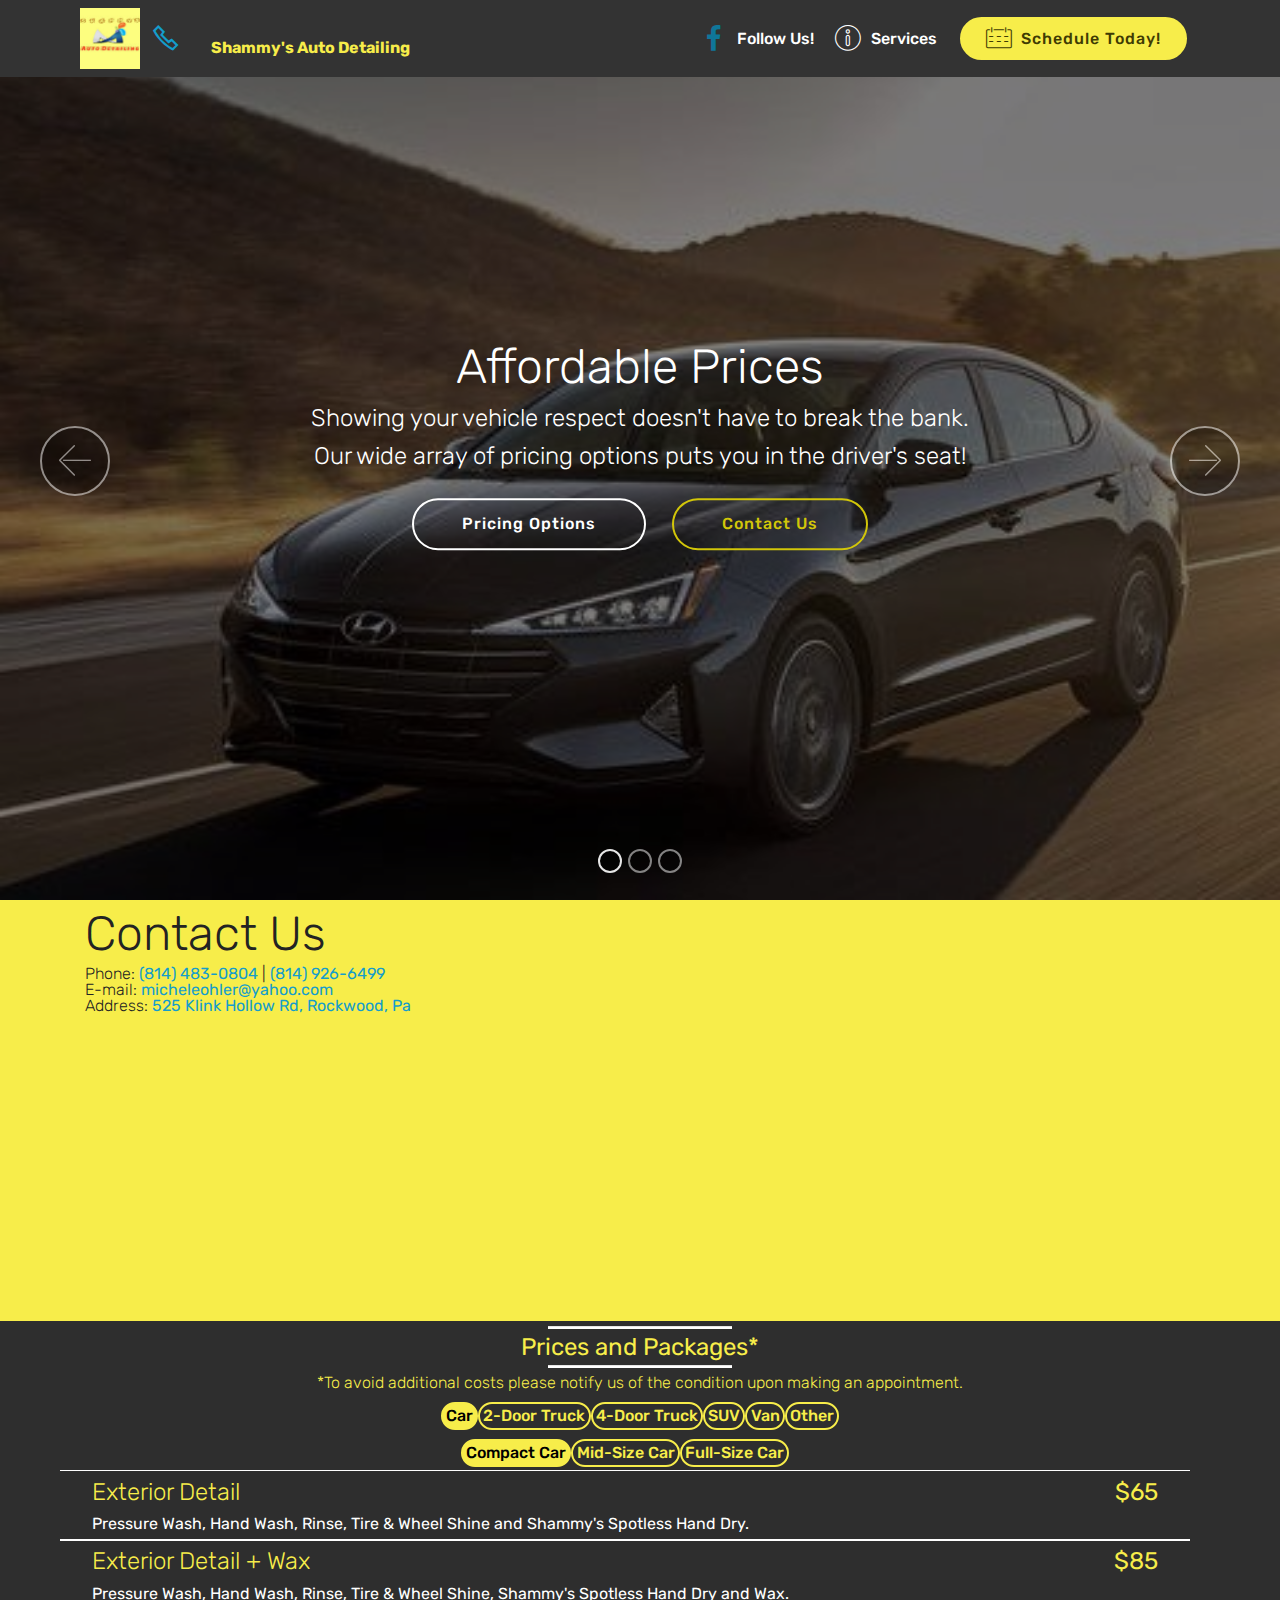
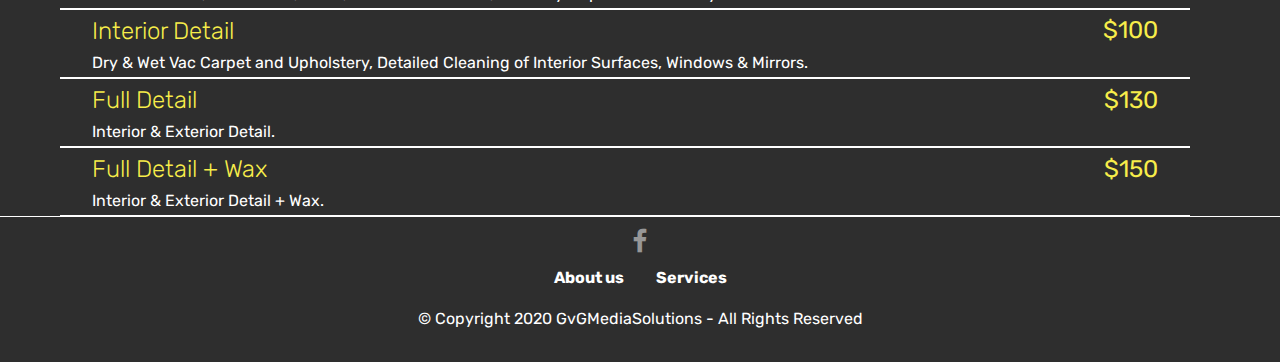
==== commit f5722afd: "Add files via upload" ====
--- a/index.html
+++ b/index.html
@@ -126,7 +126,7 @@
 
 <section class="tabs3 cid-s19K1GXQZI" id="tabs3-o">
     <div class="container">
-        <h3 class="mbr-section-subtitle  display-3 align-center mbr-light mbr-fonts-style display-7">*Condition of interior or exterior of vehicle may impact pricing. To avoid additional costs please notify us of the condition upon making an appointment.</h3>
+        <h3 class="mbr-section-subtitle  display-3 align-center mbr-light mbr-fonts-style display-7">*To avoid additional costs please notify us of the condition upon making an appointment.</h3>
     </div>
     <div class="container-fluid">
         <div class="row tabcont">
